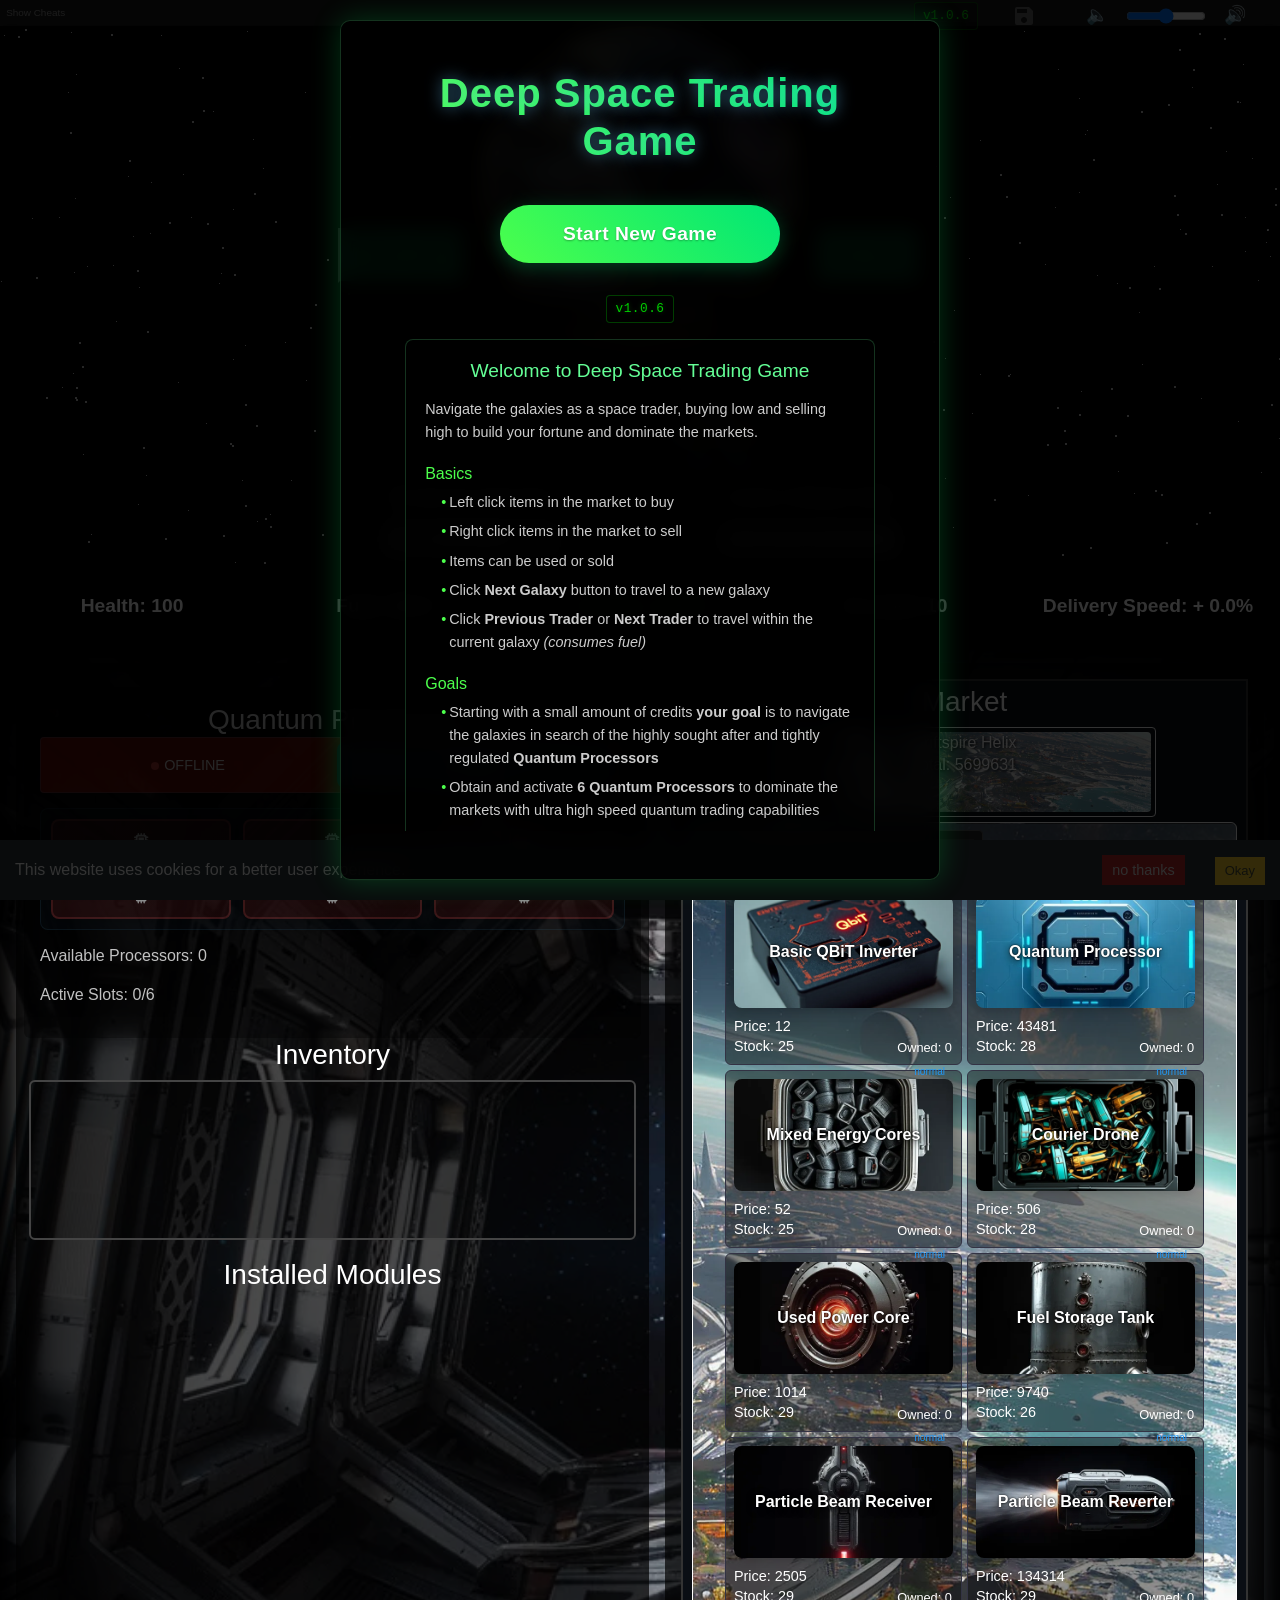
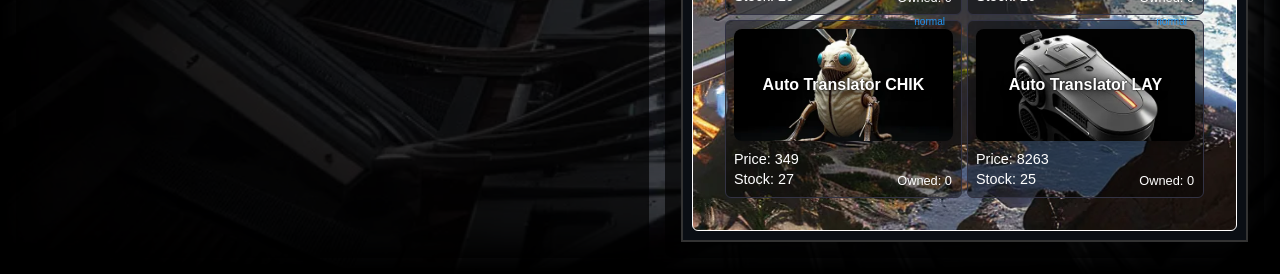
==== index.html @ f6eb84bb "Updates" ====
<!doctype html><html lang="en"><head><meta charset="UTF-8"/><link rel="icon" href="./favicon.ico"/><meta name="viewport" content="width=device-width,initial-scale=1"/><title>Scifi Market</title><script defer="defer" src="./static/js/main.9b9a70f9.js"></script><link href="./static/css/main.e3dce71e.css" rel="stylesheet"></head><body><div id="root"></div></body></html>
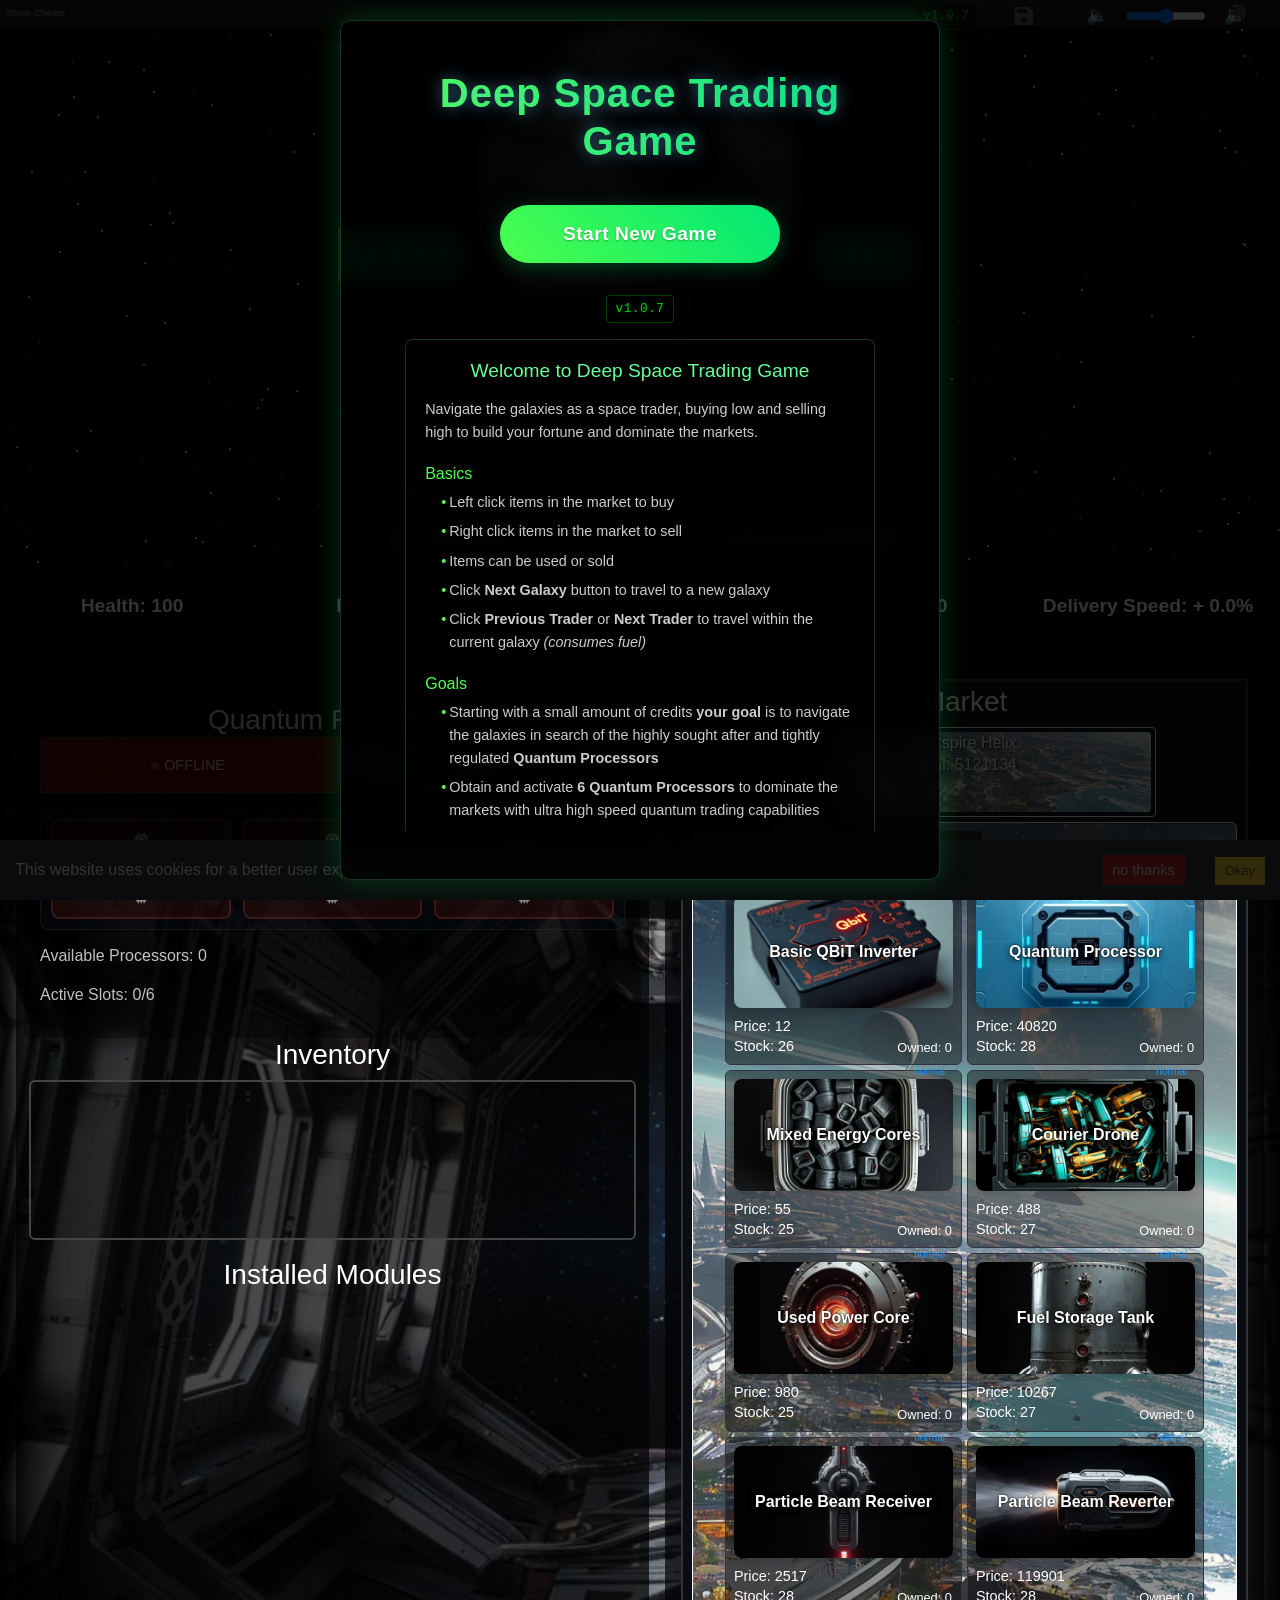
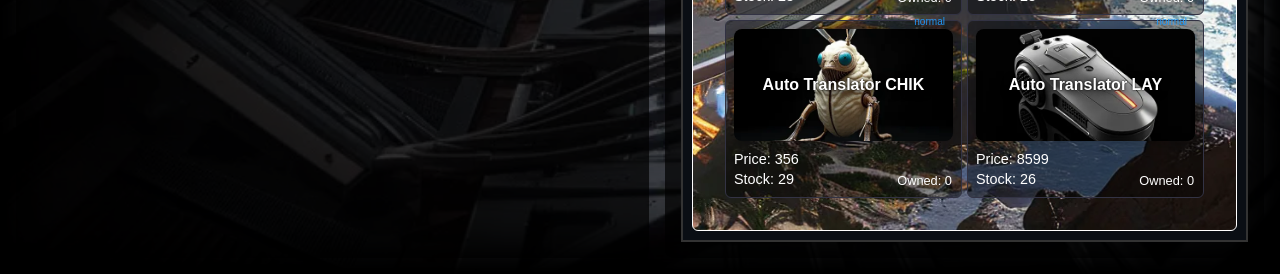
==== commit d697493f: "Updates" ====
--- a/index.html
+++ b/index.html
@@ -1 +1 @@
-<!doctype html><html lang="en"><head><meta charset="UTF-8"/><link rel="icon" href="./favicon.ico"/><meta name="viewport" content="width=device-width,initial-scale=1"/><title>Scifi Market</title><script defer="defer" src="./static/js/main.9b9a70f9.js"></script><link href="./static/css/main.e3dce71e.css" rel="stylesheet"></head><body><div id="root"></div></body></html>+<!doctype html><html lang="en"><head><meta charset="UTF-8"/><link rel="icon" href="./favicon.ico"/><meta name="viewport" content="width=device-width,initial-scale=1"/><title>Scifi Market</title><script defer="defer" src="./static/js/main.54cbd7f3.js"></script><link href="./static/css/main.e3dce71e.css" rel="stylesheet"></head><body><div id="root"></div></body></html>
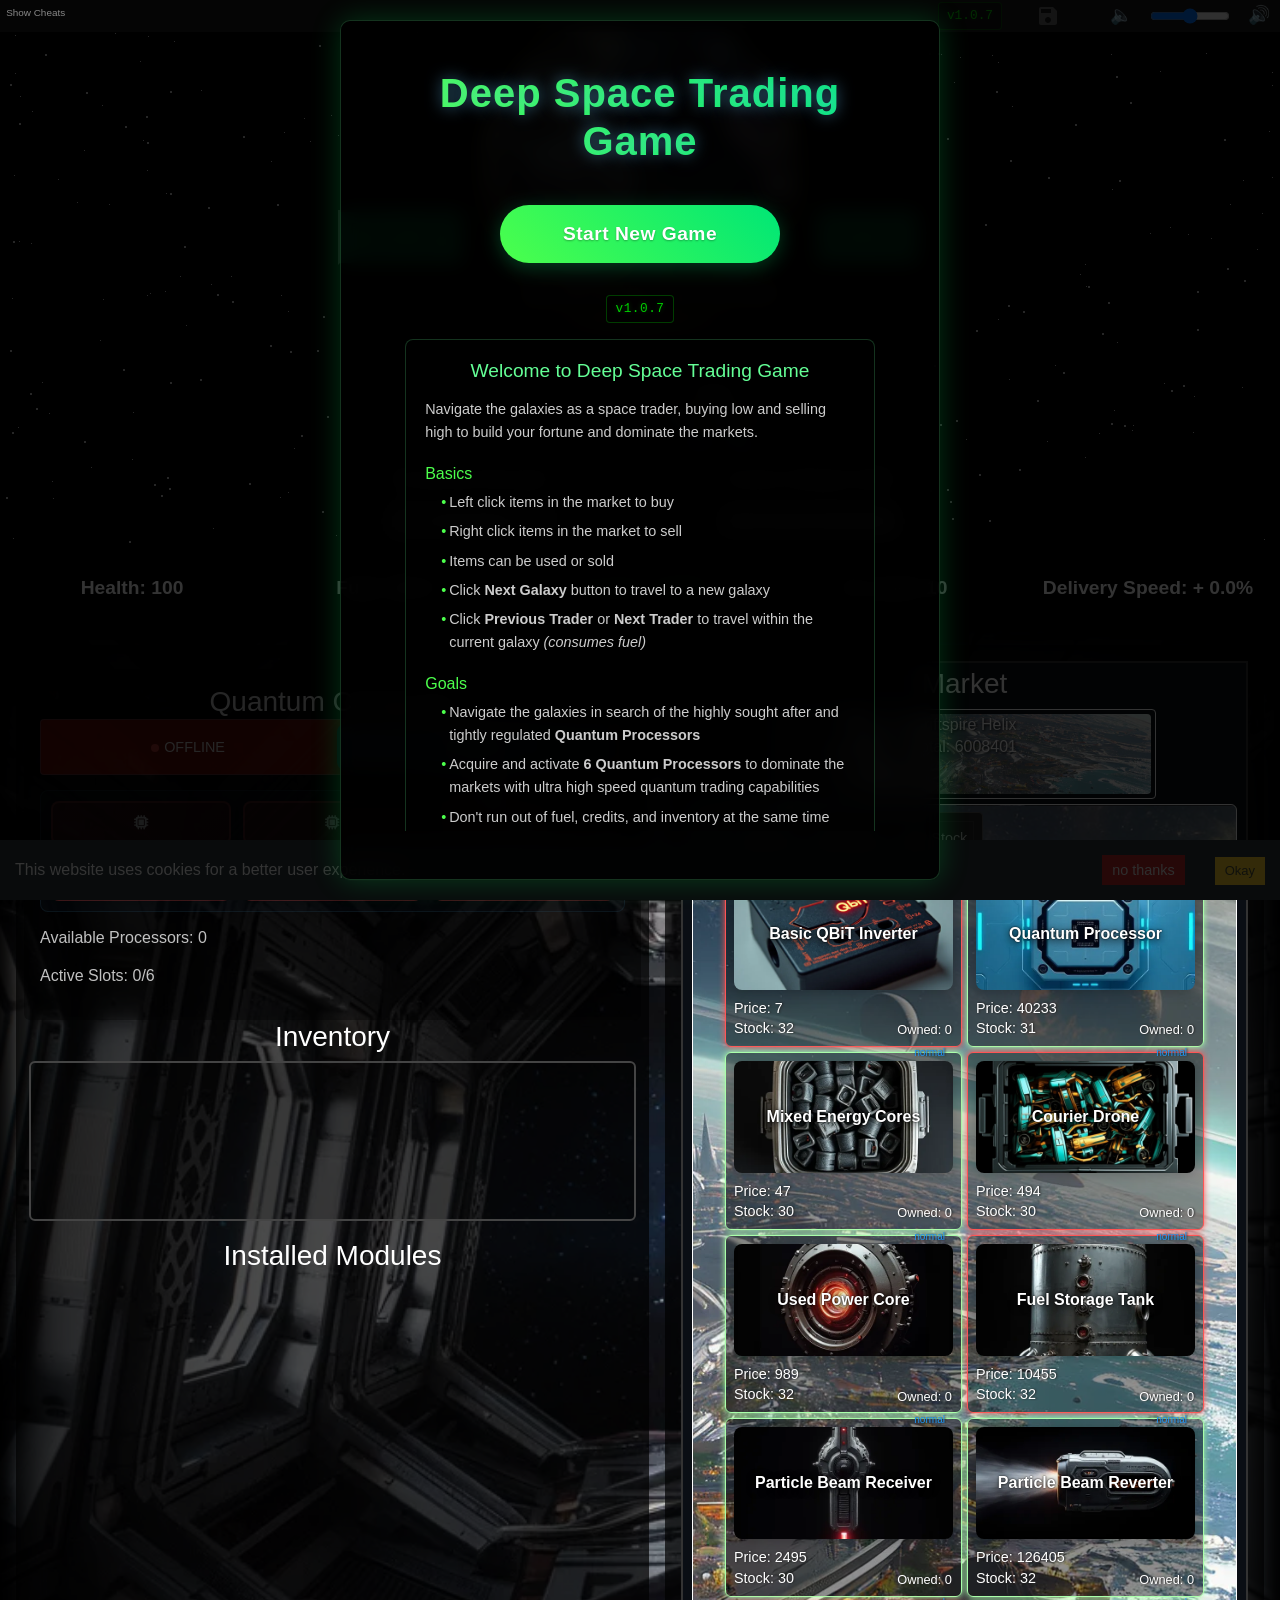
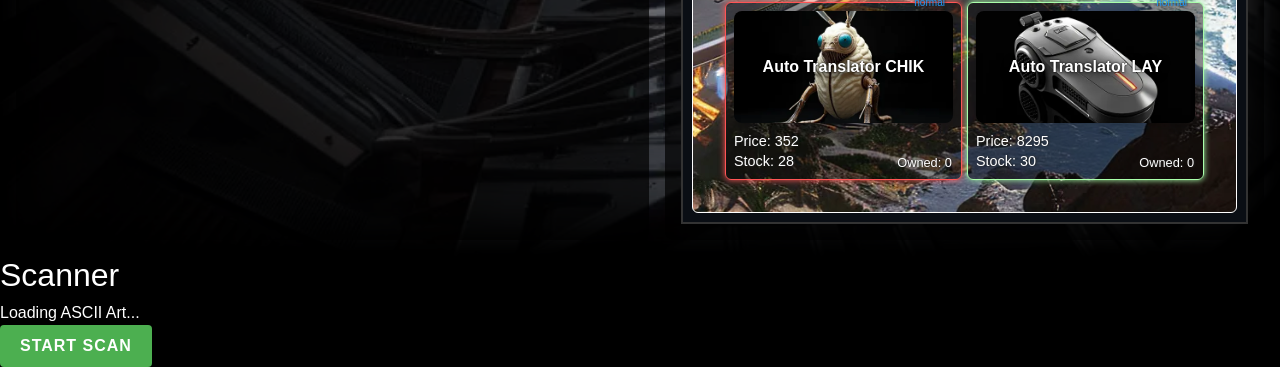
==== commit 5a79b26c: "Updates" ====
--- a/index.html
+++ b/index.html
@@ -1 +1 @@
-<!doctype html><html lang="en"><head><meta charset="UTF-8"/><link rel="icon" href="./favicon.ico"/><meta name="viewport" content="width=device-width,initial-scale=1"/><title>Scifi Market</title><script defer="defer" src="./static/js/main.54cbd7f3.js"></script><link href="./static/css/main.e3dce71e.css" rel="stylesheet"></head><body><div id="root"></div></body></html>+<!doctype html><html lang="en"><head><meta charset="UTF-8"/><link rel="icon" href="./favicon.ico"/><meta name="viewport" content="width=device-width,initial-scale=1"/><title>Deep Space Trading Game</title><script defer="defer" src="./static/js/main.659a4742.js"></script><link href="./static/css/main.d5ba08cd.css" rel="stylesheet"></head><body><div id="root"></div></body></html>
--- a/static/css/main.d5ba08cd.css
+++ b/static/css/main.d5ba08cd.css
@@ -0,0 +1,6 @@
+@charset "UTF-8";/*!
+ * Bootstrap  v5.3.8 (https://getbootstrap.com/)
+ * Copyright 2011-2025 The Bootstrap Authors
+ * Licensed under MIT (https://github.com/twbs/bootstrap/blob/main/LICENSE)
+ */:root,[data-bs-theme=light]{--bs-blue:#0d6efd;--bs-indigo:#6610f2;--bs-purple:#6f42c1;--bs-pink:#d63384;--bs-red:#dc3545;--bs-orange:#fd7e14;--bs-yellow:#ffc107;--bs-green:#198754;--bs-teal:#20c997;--bs-cyan:#0dcaf0;--bs-black:#000;--bs-white:#fff;--bs-gray:#6c757d;--bs-gray-dark:#343a40;--bs-gray-100:#f8f9fa;--bs-gray-200:#e9ecef;--bs-gray-300:#dee2e6;--bs-gray-400:#ced4da;--bs-gray-500:#adb5bd;--bs-gray-600:#6c757d;--bs-gray-700:#495057;--bs-gray-800:#343a40;--bs-gray-900:#212529;--bs-primary:#0d6efd;--bs-secondary:#6c757d;--bs-success:#198754;--bs-info:#0dcaf0;--bs-warning:#ffc107;--bs-danger:#dc3545;--bs-light:#f8f9fa;--bs-dark:#212529;--bs-primary-rgb:13,110,253;--bs-secondary-rgb:108,117,125;--bs-success-rgb:25,135,84;--bs-info-rgb:13,202,240;--bs-warning-rgb:255,193,7;--bs-danger-rgb:220,53,69;--bs-light-rgb:248,249,250;--bs-dark-rgb:33,37,41;--bs-primary-text-emphasis:#052c65;--bs-secondary-text-emphasis:#2b2f32;--bs-success-text-emphasis:#0a3622;--bs-info-text-emphasis:#055160;--bs-warning-text-emphasis:#664d03;--bs-danger-text-emphasis:#58151c;--bs-light-text-emphasis:#495057;--bs-dark-text-emphasis:#495057;--bs-primary-bg-subtle:#cfe2ff;--bs-secondary-bg-subtle:#e2e3e5;--bs-success-bg-subtle:#d1e7dd;--bs-info-bg-subtle:#cff4fc;--bs-warning-bg-subtle:#fff3cd;--bs-danger-bg-subtle:#f8d7da;--bs-light-bg-subtle:#fcfcfd;--bs-dark-bg-subtle:#ced4da;--bs-primary-border-subtle:#9ec5fe;--bs-secondary-border-subtle:#c4c8cb;--bs-success-border-subtle:#a3cfbb;--bs-info-border-subtle:#9eeaf9;--bs-warning-border-subtle:#ffe69c;--bs-danger-border-subtle:#f1aeb5;--bs-light-border-subtle:#e9ecef;--bs-dark-border-subtle:#adb5bd;--bs-white-rgb:255,255,255;--bs-black-rgb:0,0,0;--bs-font-sans-serif:system-ui,-apple-system,"Segoe UI",Roboto,"Helvetica Neue","Noto Sans","Liberation Sans",Arial,sans-serif,"Apple Color Emoji","Segoe UI Emoji","Segoe UI Symbol","Noto Color Emoji";--bs-font-monospace:SFMono-Regular,Menlo,Monaco,Consolas,"Liberation Mono","Courier New",monospace;--bs-gradient:linear-gradient(180deg,#ffffff26,#fff0);--bs-body-font-family:var(--bs-font-sans-serif);--bs-body-font-size:1rem;--bs-body-font-weight:400;--bs-body-line-height:1.5;--bs-body-color:#212529;--bs-body-color-rgb:33,37,41;--bs-body-bg:#fff;--bs-body-bg-rgb:255,255,255;--bs-emphasis-color:#000;--bs-emphasis-color-rgb:0,0,0;--bs-secondary-color:#212529bf;--bs-secondary-color-rgb:33,37,41;--bs-secondary-bg:#e9ecef;--bs-secondary-bg-rgb:233,236,239;--bs-tertiary-color:#21252980;--bs-tertiary-color-rgb:33,37,41;--bs-tertiary-bg:#f8f9fa;--bs-tertiary-bg-rgb:248,249,250;--bs-heading-color:inherit;--bs-link-color:#0d6efd;--bs-link-color-rgb:13,110,253;--bs-link-decoration:underline;--bs-link-hover-color:#0a58ca;--bs-link-hover-color-rgb:10,88,202;--bs-code-color:#d63384;--bs-highlight-color:#212529;--bs-highlight-bg:#fff3cd;--bs-border-width:1px;--bs-border-style:solid;--bs-border-color:#dee2e6;--bs-border-color-translucent:rgba(0,0,0,.175);--bs-border-radius:0.375rem;--bs-border-radius-sm:0.25rem;--bs-border-radius-lg:0.5rem;--bs-border-radius-xl:1rem;--bs-border-radius-xxl:2rem;--bs-border-radius-2xl:var(--bs-border-radius-xxl);--bs-border-radius-pill:50rem;--bs-box-shadow:0 0.5rem 1rem #00000026;--bs-box-shadow-sm:0 0.125rem 0.25rem rgba(0,0,0,.075);--bs-box-shadow-lg:0 1rem 3rem rgba(0,0,0,.175);--bs-box-shadow-inset:inset 0 1px 2px rgba(0,0,0,.075);--bs-focus-ring-width:0.25rem;--bs-focus-ring-opacity:0.25;--bs-focus-ring-color:#0d6efd40;--bs-form-valid-color:#198754;--bs-form-valid-border-color:#198754;--bs-form-invalid-color:#dc3545;--bs-form-invalid-border-color:#dc3545}[data-bs-theme=dark]{--bs-body-color:#dee2e6;--bs-body-color-rgb:222,226,230;--bs-body-bg:#212529;--bs-body-bg-rgb:33,37,41;--bs-emphasis-color:#fff;--bs-emphasis-color-rgb:255,255,255;--bs-secondary-color:#dee2e6bf;--bs-secondary-color-rgb:222,226,230;--bs-secondary-bg:#343a40;--bs-secondary-bg-rgb:52,58,64;--bs-tertiary-color:#dee2e680;--bs-tertiary-color-rgb:222,226,230;--bs-tertiary-bg:#2b3035;--bs-tertiary-bg-rgb:43,48,53;--bs-primary-text-emphasis:#6ea8fe;--bs-secondary-text-emphasis:#a7acb1;--bs-success-text-emphasis:#75b798;--bs-info-text-emphasis:#6edff6;--bs-warning-text-emphasis:#ffda6a;--bs-danger-text-emphasis:#ea868f;--bs-light-text-emphasis:#f8f9fa;--bs-dark-text-emphasis:#dee2e6;--bs-primary-bg-subtle:#031633;--bs-secondary-bg-subtle:#161719;--bs-success-bg-subtle:#051b11;--bs-info-bg-subtle:#032830;--bs-warning-bg-subtle:#332701;--bs-danger-bg-subtle:#2c0b0e;--bs-light-bg-subtle:#343a40;--bs-dark-bg-subtle:#1a1d20;--bs-primary-border-subtle:#084298;--bs-secondary-border-subtle:#41464b;--bs-success-border-subtle:#0f5132;--bs-info-border-subtle:#087990;--bs-warning-border-subtle:#997404;--bs-danger-border-subtle:#842029;--bs-light-border-subtle:#495057;--bs-dark-border-subtle:#343a40;--bs-heading-color:inherit;--bs-link-color:#6ea8fe;--bs-link-hover-color:#8bb9fe;--bs-link-color-rgb:110,168,254;--bs-link-hover-color-rgb:139,185,254;--bs-code-color:#e685b5;--bs-highlight-color:#dee2e6;--bs-highlight-bg:#664d03;--bs-border-color:#495057;--bs-border-color-translucent:#ffffff26;--bs-form-valid-color:#75b798;--bs-form-valid-border-color:#75b798;--bs-form-invalid-color:#ea868f;--bs-form-invalid-border-color:#ea868f;color-scheme:dark}*,:after,:before{box-sizing:border-box}@media (prefers-reduced-motion:no-preference){:root{scroll-behavior:smooth}}body{-webkit-text-size-adjust:100%;-webkit-tap-highlight-color:transparent;background-color:#fff;background-color:var(--bs-body-bg);color:#212529;color:var(--bs-body-color);font-family:system-ui,-apple-system,Segoe UI,Roboto,Helvetica Neue,Noto Sans,Liberation Sans,Arial,sans-serif,Apple Color Emoji,Segoe UI Emoji,Segoe UI Symbol,Noto Color Emoji;font-family:var(--bs-body-font-family);font-size:1rem;font-size:var(--bs-body-font-size);font-weight:400;font-weight:var(--bs-body-font-weight);line-height:1.5;line-height:var(--bs-body-line-height);text-align:var(--bs-body-text-align)}hr{border:0;border-top:1px solid;border-top:var(--bs-border-width) solid;color:inherit;margin:1rem 0;opacity:.25}.h1,.h2,.h3,.h4,.h5,.h6,h1,h2,h3,h4,h5,h6{color:inherit;color:var(--bs-heading-color);font-weight:500;line-height:1.2;margin-bottom:.5rem;margin-top:0}.h1,h1{font-size:calc(1.375rem + 1.5vw)}@media (min-width:1200px){.h1,h1{font-size:2.5rem}}.h2,h2{font-size:calc(1.325rem + .9vw)}@media (min-width:1200px){.h2,h2{font-size:2rem}}.h3,h3{font-size:calc(1.3rem + .6vw)}@media (min-width:1200px){.h3,h3{font-size:1.75rem}}.h4,h4{font-size:calc(1.275rem + .3vw)}@media (min-width:1200px){.h4,h4{font-size:1.5rem}}.h5,h5{font-size:1.25rem}.h6,h6{font-size:1rem}p{margin-bottom:1rem;margin-top:0}abbr[title]{cursor:help;-webkit-text-decoration:underline dotted;text-decoration:underline dotted;-webkit-text-decoration-skip-ink:none;text-decoration-skip-ink:none}address{font-style:normal;line-height:inherit;margin-bottom:1rem}ol,ul{padding-left:2rem}dl,ol,ul{margin-bottom:1rem;margin-top:0}ol ol,ol ul,ul ol,ul ul{margin-bottom:0}dt{font-weight:700}dd{margin-bottom:.5rem;margin-left:0}blockquote{margin:0 0 1rem}b,strong{font-weight:bolder}.small,small{font-size:.875em}.mark,mark{background-color:#fff3cd;background-color:var(--bs-highlight-bg);color:#212529;color:var(--bs-highlight-color);padding:.1875em}sub,sup{font-size:.75em;line-height:0;position:relative;vertical-align:initial}sub{bottom:-.25em}sup{top:-.5em}a{color:#0d6efd;color:rgba(var(--bs-link-color-rgb),var(--bs-link-opacity,1));text-decoration:underline}a:hover{--bs-link-color-rgb:var(--bs-link-hover-color-rgb)}a:not([href]):not([class]),a:not([href]):not([class]):hover{color:inherit;text-decoration:none}code,kbd,pre,samp{font-family:SFMono-Regular,Menlo,Monaco,Consolas,Liberation Mono,Courier New,monospace;font-family:var(--bs-font-monospace);font-size:1em}pre{display:block;font-size:.875em;margin-bottom:1rem;margin-top:0;overflow:auto}pre code{color:inherit;font-size:inherit;word-break:normal}code{word-wrap:break-word;color:#d63384;color:var(--bs-code-color);font-size:.875em}a>code{color:inherit}kbd{background-color:#212529;background-color:var(--bs-body-color);border-radius:.25rem;color:#fff;color:var(--bs-body-bg);font-size:.875em;padding:.1875rem .375rem}kbd kbd{font-size:1em;padding:0}figure{margin:0 0 1rem}img,svg{vertical-align:middle}table{border-collapse:collapse;caption-side:bottom}caption{color:#212529bf;color:var(--bs-secondary-color);padding-bottom:.5rem;padding-top:.5rem;text-align:left}th{text-align:inherit;text-align:-webkit-match-parent}tbody,td,tfoot,th,thead,tr{border:0 solid;border-color:inherit}label{display:inline-block}button{border-radius:0}button:focus:not(:focus-visible){outline:0}button,input,optgroup,select,textarea{font-family:inherit;font-size:inherit;line-height:inherit;margin:0}button,select{text-transform:none}[role=button]{cursor:pointer}select{word-wrap:normal}select:disabled{opacity:1}[list]:not([type=date]):not([type=datetime-local]):not([type=month]):not([type=week]):not([type=time])::-webkit-calendar-picker-indicator{display:none!important}[type=button],[type=reset],[type=submit],button{-webkit-appearance:button}[type=button]:not(:disabled),[type=reset]:not(:disabled),[type=submit]:not(:disabled),button:not(:disabled){cursor:pointer}::-moz-focus-inner{border-style:none;padding:0}textarea{resize:vertical}fieldset{border:0;margin:0;min-width:0;padding:0}legend{float:left;font-size:calc(1.275rem + .3vw);line-height:inherit;margin-bottom:.5rem;padding:0;width:100%}@media (min-width:1200px){legend{font-size:1.5rem}}legend+*{clear:left}::-webkit-datetime-edit-day-field,::-webkit-datetime-edit-fields-wrapper,::-webkit-datetime-edit-hour-field,::-webkit-datetime-edit-minute,::-webkit-datetime-edit-month-field,::-webkit-datetime-edit-text,::-webkit-datetime-edit-year-field{padding:0}::-webkit-inner-spin-button{height:auto}[type=search]{-webkit-appearance:textfield;outline-offset:-2px}[type=search]::-webkit-search-cancel-button{cursor:pointer;filter:grayscale(1)}::-webkit-search-decoration{-webkit-appearance:none}::-webkit-color-swatch-wrapper{padding:0}::-webkit-file-upload-button{-webkit-appearance:button;font:inherit}::file-selector-button{-webkit-appearance:button;font:inherit}output{display:inline-block}iframe{border:0}summary{cursor:pointer;display:list-item}progress{vertical-align:initial}[hidden]{display:none!important}.lead{font-size:1.25rem;font-weight:300}.display-1{font-size:calc(1.625rem + 4.5vw);font-weight:300;line-height:1.2}@media (min-width:1200px){.display-1{font-size:5rem}}.display-2{font-size:calc(1.575rem + 3.9vw);font-weight:300;line-height:1.2}@media (min-width:1200px){.display-2{font-size:4.5rem}}.display-3{font-size:calc(1.525rem + 3.3vw);font-weight:300;line-height:1.2}@media (min-width:1200px){.display-3{font-size:4rem}}.display-4{font-size:calc(1.475rem + 2.7vw);font-weight:300;line-height:1.2}@media (min-width:1200px){.display-4{font-size:3.5rem}}.display-5{font-size:calc(1.425rem + 2.1vw);font-weight:300;line-height:1.2}@media (min-width:1200px){.display-5{font-size:3rem}}.display-6{font-size:calc(1.375rem + 1.5vw);font-weight:300;line-height:1.2}@media (min-width:1200px){.display-6{font-size:2.5rem}}.list-inline,.list-unstyled{list-style:none;padding-left:0}.list-inline-item{display:inline-block}.list-inline-item:not(:last-child){margin-right:.5rem}.initialism{font-size:.875em;text-transform:uppercase}.blockquote{font-size:1.25rem;margin-bottom:1rem}.blockquote>:last-child{margin-bottom:0}.blockquote-footer{color:#6c757d;font-size:.875em;margin-bottom:1rem;margin-top:-1rem}.blockquote-footer:before{content:"— "}.img-fluid,.img-thumbnail{height:auto;max-width:100%}.img-thumbnail{background-color:#fff;background-color:var(--bs-body-bg);border:1px solid #dee2e6;border:var(--bs-border-width) solid var(--bs-border-color);border-radius:.375rem;border-radius:var(--bs-border-radius);padding:.25rem}.figure{display:inline-block}.figure-img{line-height:1;margin-bottom:.5rem}.figure-caption{color:#212529bf;color:var(--bs-secondary-color);font-size:.875em}.container,.container-fluid,.container-lg,.container-md,.container-sm,.container-xl,.container-xxl{--bs-gutter-x:1.5rem;--bs-gutter-y:0;margin-left:auto;margin-right:auto;padding-left:calc(var(--bs-gutter-x)*.5);padding-right:calc(var(--bs-gutter-x)*.5);width:100%}@media (min-width:576px){.container,.container-sm{max-width:540px}}@media (min-width:768px){.container,.container-md,.container-sm{max-width:720px}}@media (min-width:992px){.container,.container-lg,.container-md,.container-sm{max-width:960px}}@media (min-width:1200px){.container,.container-lg,.container-md,.container-sm,.container-xl{max-width:1140px}}@media (min-width:1400px){.container,.container-lg,.container-md,.container-sm,.container-xl,.container-xxl{max-width:1320px}}:root{--bs-breakpoint-xs:0;--bs-breakpoint-sm:576px;--bs-breakpoint-md:768px;--bs-breakpoint-lg:992px;--bs-breakpoint-xl:1200px;--bs-breakpoint-xxl:1400px}.row{--bs-gutter-x:1.5rem;--bs-gutter-y:0;display:flex;flex-wrap:wrap;margin-left:calc(var(--bs-gutter-x)*-.5);margin-right:calc(var(--bs-gutter-x)*-.5);margin-top:calc(var(--bs-gutter-y)*-1)}.row>*{flex-shrink:0;margin-top:var(--bs-gutter-y);max-width:100%;padding-left:calc(var(--bs-gutter-x)*.5);padding-right:calc(var(--bs-gutter-x)*.5);width:100%}.col{flex:1 0}.row-cols-auto>*{flex:0 0 auto;width:auto}.row-cols-1>*{flex:0 0 auto;width:100%}.row-cols-2>*{flex:0 0 auto;width:50%}.row-cols-3>*{flex:0 0 auto;width:33.33333333%}.row-cols-4>*{flex:0 0 auto;width:25%}.row-cols-5>*{flex:0 0 auto;width:20%}.row-cols-6>*{flex:0 0 auto;width:16.66666667%}.col-auto{flex:0 0 auto;width:auto}.col-1{flex:0 0 auto;width:8.33333333%}.col-2{flex:0 0 auto;width:16.66666667%}.col-3{flex:0 0 auto;width:25%}.col-4{flex:0 0 auto;width:33.33333333%}.col-5{flex:0 0 auto;width:41.66666667%}.col-6{flex:0 0 auto;width:50%}.col-7{flex:0 0 auto;width:58.33333333%}.col-8{flex:0 0 auto;width:66.66666667%}.col-9{flex:0 0 auto;width:75%}.col-10{flex:0 0 auto;width:83.33333333%}.col-11{flex:0 0 auto;width:91.66666667%}.col-12{flex:0 0 auto;width:100%}.offset-1{margin-left:8.33333333%}.offset-2{margin-left:16.66666667%}.offset-3{margin-left:25%}.offset-4{margin-left:33.33333333%}.offset-5{margin-left:41.66666667%}.offset-6{margin-left:50%}.offset-7{margin-left:58.33333333%}.offset-8{margin-left:66.66666667%}.offset-9{margin-left:75%}.offset-10{margin-left:83.33333333%}.offset-11{margin-left:91.66666667%}.g-0,.gx-0{--bs-gutter-x:0}.g-0,.gy-0{--bs-gutter-y:0}.g-1,.gx-1{--bs-gutter-x:0.25rem}.g-1,.gy-1{--bs-gutter-y:0.25rem}.g-2,.gx-2{--bs-gutter-x:0.5rem}.g-2,.gy-2{--bs-gutter-y:0.5rem}.g-3,.gx-3{--bs-gutter-x:1rem}.g-3,.gy-3{--bs-gutter-y:1rem}.g-4,.gx-4{--bs-gutter-x:1.5rem}.g-4,.gy-4{--bs-gutter-y:1.5rem}.g-5,.gx-5{--bs-gutter-x:3rem}.g-5,.gy-5{--bs-gutter-y:3rem}@media (min-width:576px){.col-sm{flex:1 0}.row-cols-sm-auto>*{flex:0 0 auto;width:auto}.row-cols-sm-1>*{flex:0 0 auto;width:100%}.row-cols-sm-2>*{flex:0 0 auto;width:50%}.row-cols-sm-3>*{flex:0 0 auto;width:33.33333333%}.row-cols-sm-4>*{flex:0 0 auto;width:25%}.row-cols-sm-5>*{flex:0 0 auto;width:20%}.row-cols-sm-6>*{flex:0 0 auto;width:16.66666667%}.col-sm-auto{flex:0 0 auto;width:auto}.col-sm-1{flex:0 0 auto;width:8.33333333%}.col-sm-2{flex:0 0 auto;width:16.66666667%}.col-sm-3{flex:0 0 auto;width:25%}.col-sm-4{flex:0 0 auto;width:33.33333333%}.col-sm-5{flex:0 0 auto;width:41.66666667%}.col-sm-6{flex:0 0 auto;width:50%}.col-sm-7{flex:0 0 auto;width:58.33333333%}.col-sm-8{flex:0 0 auto;width:66.66666667%}.col-sm-9{flex:0 0 auto;width:75%}.col-sm-10{flex:0 0 auto;width:83.33333333%}.col-sm-11{flex:0 0 auto;width:91.66666667%}.col-sm-12{flex:0 0 auto;width:100%}.offset-sm-0{margin-left:0}.offset-sm-1{margin-left:8.33333333%}.offset-sm-2{margin-left:16.66666667%}.offset-sm-3{margin-left:25%}.offset-sm-4{margin-left:33.33333333%}.offset-sm-5{margin-left:41.66666667%}.offset-sm-6{margin-left:50%}.offset-sm-7{margin-left:58.33333333%}.offset-sm-8{margin-left:66.66666667%}.offset-sm-9{margin-left:75%}.offset-sm-10{margin-left:83.33333333%}.offset-sm-11{margin-left:91.66666667%}.g-sm-0,.gx-sm-0{--bs-gutter-x:0}.g-sm-0,.gy-sm-0{--bs-gutter-y:0}.g-sm-1,.gx-sm-1{--bs-gutter-x:0.25rem}.g-sm-1,.gy-sm-1{--bs-gutter-y:0.25rem}.g-sm-2,.gx-sm-2{--bs-gutter-x:0.5rem}.g-sm-2,.gy-sm-2{--bs-gutter-y:0.5rem}.g-sm-3,.gx-sm-3{--bs-gutter-x:1rem}.g-sm-3,.gy-sm-3{--bs-gutter-y:1rem}.g-sm-4,.gx-sm-4{--bs-gutter-x:1.5rem}.g-sm-4,.gy-sm-4{--bs-gutter-y:1.5rem}.g-sm-5,.gx-sm-5{--bs-gutter-x:3rem}.g-sm-5,.gy-sm-5{--bs-gutter-y:3rem}}@media (min-width:768px){.col-md{flex:1 0}.row-cols-md-auto>*{flex:0 0 auto;width:auto}.row-cols-md-1>*{flex:0 0 auto;width:100%}.row-cols-md-2>*{flex:0 0 auto;width:50%}.row-cols-md-3>*{flex:0 0 auto;width:33.33333333%}.row-cols-md-4>*{flex:0 0 auto;width:25%}.row-cols-md-5>*{flex:0 0 auto;width:20%}.row-cols-md-6>*{flex:0 0 auto;width:16.66666667%}.col-md-auto{flex:0 0 auto;width:auto}.col-md-1{flex:0 0 auto;width:8.33333333%}.col-md-2{flex:0 0 auto;width:16.66666667%}.col-md-3{flex:0 0 auto;width:25%}.col-md-4{flex:0 0 auto;width:33.33333333%}.col-md-5{flex:0 0 auto;width:41.66666667%}.col-md-6{flex:0 0 auto;width:50%}.col-md-7{flex:0 0 auto;width:58.33333333%}.col-md-8{flex:0 0 auto;width:66.66666667%}.col-md-9{flex:0 0 auto;width:75%}.col-md-10{flex:0 0 auto;width:83.33333333%}.col-md-11{flex:0 0 auto;width:91.66666667%}.col-md-12{flex:0 0 auto;width:100%}.offset-md-0{margin-left:0}.offset-md-1{margin-left:8.33333333%}.offset-md-2{margin-left:16.66666667%}.offset-md-3{margin-left:25%}.offset-md-4{margin-left:33.33333333%}.offset-md-5{margin-left:41.66666667%}.offset-md-6{margin-left:50%}.offset-md-7{margin-left:58.33333333%}.offset-md-8{margin-left:66.66666667%}.offset-md-9{margin-left:75%}.offset-md-10{margin-left:83.33333333%}.offset-md-11{margin-left:91.66666667%}.g-md-0,.gx-md-0{--bs-gutter-x:0}.g-md-0,.gy-md-0{--bs-gutter-y:0}.g-md-1,.gx-md-1{--bs-gutter-x:0.25rem}.g-md-1,.gy-md-1{--bs-gutter-y:0.25rem}.g-md-2,.gx-md-2{--bs-gutter-x:0.5rem}.g-md-2,.gy-md-2{--bs-gutter-y:0.5rem}.g-md-3,.gx-md-3{--bs-gutter-x:1rem}.g-md-3,.gy-md-3{--bs-gutter-y:1rem}.g-md-4,.gx-md-4{--bs-gutter-x:1.5rem}.g-md-4,.gy-md-4{--bs-gutter-y:1.5rem}.g-md-5,.gx-md-5{--bs-gutter-x:3rem}.g-md-5,.gy-md-5{--bs-gutter-y:3rem}}@media (min-width:992px){.col-lg{flex:1 0}.row-cols-lg-auto>*{flex:0 0 auto;width:auto}.row-cols-lg-1>*{flex:0 0 auto;width:100%}.row-cols-lg-2>*{flex:0 0 auto;width:50%}.row-cols-lg-3>*{flex:0 0 auto;width:33.33333333%}.row-cols-lg-4>*{flex:0 0 auto;width:25%}.row-cols-lg-5>*{flex:0 0 auto;width:20%}.row-cols-lg-6>*{flex:0 0 auto;width:16.66666667%}.col-lg-auto{flex:0 0 auto;width:auto}.col-lg-1{flex:0 0 auto;width:8.33333333%}.col-lg-2{flex:0 0 auto;width:16.66666667%}.col-lg-3{flex:0 0 auto;width:25%}.col-lg-4{flex:0 0 auto;width:33.33333333%}.col-lg-5{flex:0 0 auto;width:41.66666667%}.col-lg-6{flex:0 0 auto;width:50%}.col-lg-7{flex:0 0 auto;width:58.33333333%}.col-lg-8{flex:0 0 auto;width:66.66666667%}.col-lg-9{flex:0 0 auto;width:75%}.col-lg-10{flex:0 0 auto;width:83.33333333%}.col-lg-11{flex:0 0 auto;width:91.66666667%}.col-lg-12{flex:0 0 auto;width:100%}.offset-lg-0{margin-left:0}.offset-lg-1{margin-left:8.33333333%}.offset-lg-2{margin-left:16.66666667%}.offset-lg-3{margin-left:25%}.offset-lg-4{margin-left:33.33333333%}.offset-lg-5{margin-left:41.66666667%}.offset-lg-6{margin-left:50%}.offset-lg-7{margin-left:58.33333333%}.offset-lg-8{margin-left:66.66666667%}.offset-lg-9{margin-left:75%}.offset-lg-10{margin-left:83.33333333%}.offset-lg-11{margin-left:91.66666667%}.g-lg-0,.gx-lg-0{--bs-gutter-x:0}.g-lg-0,.gy-lg-0{--bs-gutter-y:0}.g-lg-1,.gx-lg-1{--bs-gutter-x:0.25rem}.g-lg-1,.gy-lg-1{--bs-gutter-y:0.25rem}.g-lg-2,.gx-lg-2{--bs-gutter-x:0.5rem}.g-lg-2,.gy-lg-2{--bs-gutter-y:0.5rem}.g-lg-3,.gx-lg-3{--bs-gutter-x:1rem}.g-lg-3,.gy-lg-3{--bs-gutter-y:1rem}.g-lg-4,.gx-lg-4{--bs-gutter-x:1.5rem}.g-lg-4,.gy-lg-4{--bs-gutter-y:1.5rem}.g-lg-5,.gx-lg-5{--bs-gutter-x:3rem}.g-lg-5,.gy-lg-5{--bs-gutter-y:3rem}}@media (min-width:1200px){.col-xl{flex:1 0}.row-cols-xl-auto>*{flex:0 0 auto;width:auto}.row-cols-xl-1>*{flex:0 0 auto;width:100%}.row-cols-xl-2>*{flex:0 0 auto;width:50%}.row-cols-xl-3>*{flex:0 0 auto;width:33.33333333%}.row-cols-xl-4>*{flex:0 0 auto;width:25%}.row-cols-xl-5>*{flex:0 0 auto;width:20%}.row-cols-xl-6>*{flex:0 0 auto;width:16.66666667%}.col-xl-auto{flex:0 0 auto;width:auto}.col-xl-1{flex:0 0 auto;width:8.33333333%}.col-xl-2{flex:0 0 auto;width:16.66666667%}.col-xl-3{flex:0 0 auto;width:25%}.col-xl-4{flex:0 0 auto;width:33.33333333%}.col-xl-5{flex:0 0 auto;width:41.66666667%}.col-xl-6{flex:0 0 auto;width:50%}.col-xl-7{flex:0 0 auto;width:58.33333333%}.col-xl-8{flex:0 0 auto;width:66.66666667%}.col-xl-9{flex:0 0 auto;width:75%}.col-xl-10{flex:0 0 auto;width:83.33333333%}.col-xl-11{flex:0 0 auto;width:91.66666667%}.col-xl-12{flex:0 0 auto;width:100%}.offset-xl-0{margin-left:0}.offset-xl-1{margin-left:8.33333333%}.offset-xl-2{margin-left:16.66666667%}.offset-xl-3{margin-left:25%}.offset-xl-4{margin-left:33.33333333%}.offset-xl-5{margin-left:41.66666667%}.offset-xl-6{margin-left:50%}.offset-xl-7{margin-left:58.33333333%}.offset-xl-8{margin-left:66.66666667%}.offset-xl-9{margin-left:75%}.offset-xl-10{margin-left:83.33333333%}.offset-xl-11{margin-left:91.66666667%}.g-xl-0,.gx-xl-0{--bs-gutter-x:0}.g-xl-0,.gy-xl-0{--bs-gutter-y:0}.g-xl-1,.gx-xl-1{--bs-gutter-x:0.25rem}.g-xl-1,.gy-xl-1{--bs-gutter-y:0.25rem}.g-xl-2,.gx-xl-2{--bs-gutter-x:0.5rem}.g-xl-2,.gy-xl-2{--bs-gutter-y:0.5rem}.g-xl-3,.gx-xl-3{--bs-gutter-x:1rem}.g-xl-3,.gy-xl-3{--bs-gutter-y:1rem}.g-xl-4,.gx-xl-4{--bs-gutter-x:1.5rem}.g-xl-4,.gy-xl-4{--bs-gutter-y:1.5rem}.g-xl-5,.gx-xl-5{--bs-gutter-x:3rem}.g-xl-5,.gy-xl-5{--bs-gutter-y:3rem}}@media (min-width:1400px){.col-xxl{flex:1 0}.row-cols-xxl-auto>*{flex:0 0 auto;width:auto}.row-cols-xxl-1>*{flex:0 0 auto;width:100%}.row-cols-xxl-2>*{flex:0 0 auto;width:50%}.row-cols-xxl-3>*{flex:0 0 auto;width:33.33333333%}.row-cols-xxl-4>*{flex:0 0 auto;width:25%}.row-cols-xxl-5>*{flex:0 0 auto;width:20%}.row-cols-xxl-6>*{flex:0 0 auto;width:16.66666667%}.col-xxl-auto{flex:0 0 auto;width:auto}.col-xxl-1{flex:0 0 auto;width:8.33333333%}.col-xxl-2{flex:0 0 auto;width:16.66666667%}.col-xxl-3{flex:0 0 auto;width:25%}.col-xxl-4{flex:0 0 auto;width:33.33333333%}.col-xxl-5{flex:0 0 auto;width:41.66666667%}.col-xxl-6{flex:0 0 auto;width:50%}.col-xxl-7{flex:0 0 auto;width:58.33333333%}.col-xxl-8{flex:0 0 auto;width:66.66666667%}.col-xxl-9{flex:0 0 auto;width:75%}.col-xxl-10{flex:0 0 auto;width:83.33333333%}.col-xxl-11{flex:0 0 auto;width:91.66666667%}.col-xxl-12{flex:0 0 auto;width:100%}.offset-xxl-0{margin-left:0}.offset-xxl-1{margin-left:8.33333333%}.offset-xxl-2{margin-left:16.66666667%}.offset-xxl-3{margin-left:25%}.offset-xxl-4{margin-left:33.33333333%}.offset-xxl-5{margin-left:41.66666667%}.offset-xxl-6{margin-left:50%}.offset-xxl-7{margin-left:58.33333333%}.offset-xxl-8{margin-left:66.66666667%}.offset-xxl-9{margin-left:75%}.offset-xxl-10{margin-left:83.33333333%}.offset-xxl-11{margin-left:91.66666667%}.g-xxl-0,.gx-xxl-0{--bs-gutter-x:0}.g-xxl-0,.gy-xxl-0{--bs-gutter-y:0}.g-xxl-1,.gx-xxl-1{--bs-gutter-x:0.25rem}.g-xxl-1,.gy-xxl-1{--bs-gutter-y:0.25rem}.g-xxl-2,.gx-xxl-2{--bs-gutter-x:0.5rem}.g-xxl-2,.gy-xxl-2{--bs-gutter-y:0.5rem}.g-xxl-3,.gx-xxl-3{--bs-gutter-x:1rem}.g-xxl-3,.gy-xxl-3{--bs-gutter-y:1rem}.g-xxl-4,.gx-xxl-4{--bs-gutter-x:1.5rem}.g-xxl-4,.gy-xxl-4{--bs-gutter-y:1.5rem}.g-xxl-5,.gx-xxl-5{--bs-gutter-x:3rem}.g-xxl-5,.gy-xxl-5{--bs-gutter-y:3rem}}.table{--bs-table-color-type:initial;--bs-table-bg-type:initial;--bs-table-color-state:initial;--bs-table-bg-state:initial;--bs-table-color:var(--bs-emphasis-color);--bs-table-bg:var(--bs-body-bg);--bs-table-border-color:var(--bs-border-color);--bs-table-accent-bg:#0000;--bs-table-striped-color:var(--bs-emphasis-color);--bs-table-striped-bg:rgba(var(--bs-emphasis-color-rgb),0.05);--bs-table-active-color:var(--bs-emphasis-color);--bs-table-active-bg:rgba(var(--bs-emphasis-color-rgb),0.1);--bs-table-hover-color:var(--bs-emphasis-color);--bs-table-hover-bg:rgba(var(--bs-emphasis-color-rgb),0.075);border-color:var(--bs-table-border-color);margin-bottom:1rem;vertical-align:top;width:100%}.table>:not(caption)>*>*{background-color:var(--bs-table-bg);border-bottom-width:1px;border-bottom-width:var(--bs-border-width);box-shadow:inset 0 0 0 9999px var(--bs-table-accent-bg);box-shadow:inset 0 0 0 9999px var(--bs-table-bg-state,var(--bs-table-bg-type,var(--bs-table-accent-bg)));color:var(--bs-table-color);color:var(--bs-table-color-state,var(--bs-table-color-type,var(--bs-table-color)));padding:.5rem}.table>tbody{vertical-align:inherit}.table>thead{vertical-align:bottom}.table-group-divider{border-top:2px solid;border-top:calc(var(--bs-border-width)*2) solid}.caption-top{caption-side:top}.table-sm>:not(caption)>*>*{padding:.25rem}.table-bordered>:not(caption)>*{border-width:1px 0;border-width:var(--bs-border-width) 0}.table-bordered>:not(caption)>*>*{border-width:0 1px;border-width:0 var(--bs-border-width)}.table-borderless>:not(caption)>*>*{border-bottom-width:0}.table-borderless>:not(:first-child){border-top-width:0}.table-striped-columns>:not(caption)>tr>:nth-child(2n),.table-striped>tbody>tr:nth-of-type(odd)>*{--bs-table-color-type:var(--bs-table-striped-color);--bs-table-bg-type:var(--bs-table-striped-bg)}.table-active{--bs-table-color-state:var(--bs-table-active-color);--bs-table-bg-state:var(--bs-table-active-bg)}.table-hover>tbody>tr:hover>*{--bs-table-color-state:var(--bs-table-hover-color);--bs-table-bg-state:var(--bs-table-hover-bg)}.table-primary{--bs-table-color:#000;--bs-table-bg:#cfe2ff;--bs-table-border-color:#a6b5cc;--bs-table-striped-bg:#c5d7f2;--bs-table-striped-color:#000;--bs-table-active-bg:#bacbe6;--bs-table-active-color:#000;--bs-table-hover-bg:#bfd1ec;--bs-table-hover-color:#000}.table-primary,.table-secondary{border-color:var(--bs-table-border-color);color:var(--bs-table-color)}.table-secondary{--bs-table-color:#000;--bs-table-bg:#e2e3e5;--bs-table-border-color:#b5b6b7;--bs-table-striped-bg:#d7d8da;--bs-table-striped-color:#000;--bs-table-active-bg:#cbccce;--bs-table-active-color:#000;--bs-table-hover-bg:#d1d2d4;--bs-table-hover-color:#000}.table-success{--bs-table-color:#000;--bs-table-bg:#d1e7dd;--bs-table-border-color:#a7b9b1;--bs-table-striped-bg:#c7dbd2;--bs-table-striped-color:#000;--bs-table-active-bg:#bcd0c7;--bs-table-active-color:#000;--bs-table-hover-bg:#c1d6cc;--bs-table-hover-color:#000}.table-info,.table-success{border-color:var(--bs-table-border-color);color:var(--bs-table-color)}.table-info{--bs-table-color:#000;--bs-table-bg:#cff4fc;--bs-table-border-color:#a6c3ca;--bs-table-striped-bg:#c5e8ef;--bs-table-striped-color:#000;--bs-table-active-bg:#badce3;--bs-table-active-color:#000;--bs-table-hover-bg:#bfe2e9;--bs-table-hover-color:#000}.table-warning{--bs-table-color:#000;--bs-table-bg:#fff3cd;--bs-table-border-color:#ccc2a4;--bs-table-striped-bg:#f2e7c3;--bs-table-striped-color:#000;--bs-table-active-bg:#e6dbb9;--bs-table-active-color:#000;--bs-table-hover-bg:#ece1be;--bs-table-hover-color:#000}.table-danger,.table-warning{border-color:var(--bs-table-border-color);color:var(--bs-table-color)}.table-danger{--bs-table-color:#000;--bs-table-bg:#f8d7da;--bs-table-border-color:#c6acae;--bs-table-striped-bg:#eccccf;--bs-table-striped-color:#000;--bs-table-active-bg:#dfc2c4;--bs-table-active-color:#000;--bs-table-hover-bg:#e5c7ca;--bs-table-hover-color:#000}.table-light{--bs-table-color:#000;--bs-table-bg:#f8f9fa;--bs-table-border-color:#c6c7c8;--bs-table-striped-bg:#ecedee;--bs-table-striped-color:#000;--bs-table-active-bg:#dfe0e1;--bs-table-active-color:#000;--bs-table-hover-bg:#e5e6e7;--bs-table-hover-color:#000}.table-dark,.table-light{border-color:var(--bs-table-border-color);color:var(--bs-table-color)}.table-dark{--bs-table-color:#fff;--bs-table-bg:#212529;--bs-table-border-color:#4d5154;--bs-table-striped-bg:#2c3034;--bs-table-striped-color:#fff;--bs-table-active-bg:#373b3e;--bs-table-active-color:#fff;--bs-table-hover-bg:#323539;--bs-table-hover-color:#fff}.table-responsive{-webkit-overflow-scrolling:touch;overflow-x:auto}@media (max-width:575.98px){.table-responsive-sm{-webkit-overflow-scrolling:touch;overflow-x:auto}}@media (max-width:767.98px){.table-responsive-md{-webkit-overflow-scrolling:touch;overflow-x:auto}}@media (max-width:991.98px){.table-responsive-lg{-webkit-overflow-scrolling:touch;overflow-x:auto}}@media (max-width:1199.98px){.table-responsive-xl{-webkit-overflow-scrolling:touch;overflow-x:auto}}@media (max-width:1399.98px){.table-responsive-xxl{-webkit-overflow-scrolling:touch;overflow-x:auto}}.form-label{margin-bottom:.5rem}.col-form-label{font-size:inherit;line-height:1.5;margin-bottom:0;padding-bottom:calc(.375rem + 1px);padding-bottom:calc(.375rem + var(--bs-border-width));padding-top:calc(.375rem + 1px);padding-top:calc(.375rem + var(--bs-border-width))}.col-form-label-lg{font-size:1.25rem;padding-bottom:calc(.5rem + 1px);padding-bottom:calc(.5rem + var(--bs-border-width));padding-top:calc(.5rem + 1px);padding-top:calc(.5rem + var(--bs-border-width))}.col-form-label-sm{font-size:.875rem;padding-bottom:calc(.25rem + 1px);padding-bottom:calc(.25rem + var(--bs-border-width));padding-top:calc(.25rem + 1px);padding-top:calc(.25rem + var(--bs-border-width))}.form-text{color:#212529bf;color:var(--bs-secondary-color);font-size:.875em;margin-top:.25rem}.form-control{-webkit-appearance:none;appearance:none;background-clip:padding-box;background-color:#fff;background-color:var(--bs-body-bg);border:1px solid #dee2e6;border:var(--bs-border-width) solid var(--bs-border-color);border-radius:.375rem;border-radius:var(--bs-border-radius);color:#212529;color:var(--bs-body-color);display:block;font-size:1rem;font-weight:400;line-height:1.5;padding:.375rem .75rem;transition:border-color .15s ease-in-out,box-shadow .15s ease-in-out;width:100%}@media (prefers-reduced-motion:reduce){.form-control{transition:none}}.form-control[type=file]{overflow:hidden}.form-control[type=file]:not(:disabled):not([readonly]){cursor:pointer}.form-control:focus{background-color:#fff;background-color:var(--bs-body-bg);border-color:#86b7fe;box-shadow:0 0 0 .25rem #0d6efd40;color:#212529;color:var(--bs-body-color);outline:0}.form-control::-webkit-date-and-time-value{height:1.5em;margin:0;min-width:85px}.form-control::-webkit-datetime-edit{display:block;padding:0}.form-control::placeholder{color:#212529bf;color:var(--bs-secondary-color);opacity:1}.form-control:disabled{background-color:#e9ecef;background-color:var(--bs-secondary-bg);opacity:1}.form-control::-webkit-file-upload-button{-webkit-margin-end:.75rem;background-color:#f8f9fa;background-color:var(--bs-tertiary-bg);border:0 solid;border-color:inherit;border-inline-end-width:1px;border-inline-end-width:var(--bs-border-width);border-radius:0;color:#212529;color:var(--bs-body-color);margin:-.375rem -.75rem;margin-inline-end:.75rem;padding:.375rem .75rem;pointer-events:none;-webkit-transition:color .15s ease-in-out,background-color .15s ease-in-out,border-color .15s ease-in-out,box-shadow .15s ease-in-out;transition:color .15s ease-in-out,background-color .15s ease-in-out,border-color .15s ease-in-out,box-shadow .15s ease-in-out}.form-control::file-selector-button{-webkit-margin-end:.75rem;background-color:#f8f9fa;background-color:var(--bs-tertiary-bg);border:0 solid;border-color:inherit;border-inline-end-width:1px;border-inline-end-width:var(--bs-border-width);border-radius:0;color:#212529;color:var(--bs-body-color);margin:-.375rem -.75rem;margin-inline-end:.75rem;padding:.375rem .75rem;pointer-events:none;transition:color .15s ease-in-out,background-color .15s ease-in-out,border-color .15s ease-in-out,box-shadow .15s ease-in-out}@media (prefers-reduced-motion:reduce){.form-control::-webkit-file-upload-button{-webkit-transition:none;transition:none}.form-control::file-selector-button{transition:none}}.form-control:hover:not(:disabled):not([readonly])::-webkit-file-upload-button{background-color:#e9ecef;background-color:var(--bs-secondary-bg)}.form-control:hover:not(:disabled):not([readonly])::file-selector-button{background-color:#e9ecef;background-color:var(--bs-secondary-bg)}.form-control-plaintext{background-color:initial;border:solid #0000;border-width:1px 0;border-width:var(--bs-border-width) 0;color:#212529;color:var(--bs-body-color);display:block;line-height:1.5;margin-bottom:0;padding:.375rem 0;width:100%}.form-control-plaintext:focus{outline:0}.form-control-plaintext.form-control-lg,.form-control-plaintext.form-control-sm{padding-left:0;padding-right:0}.form-control-sm{border-radius:.25rem;border-radius:var(--bs-border-radius-sm);font-size:.875rem;min-height:calc(1.5em + .5rem + 2px);min-height:calc(1.5em + .5rem + var(--bs-border-width)*2);padding:.25rem .5rem}.form-control-sm::-webkit-file-upload-button{-webkit-margin-end:.5rem;margin:-.25rem -.5rem;margin-inline-end:.5rem;padding:.25rem .5rem}.form-control-sm::file-selector-button{-webkit-margin-end:.5rem;margin:-.25rem -.5rem;margin-inline-end:.5rem;padding:.25rem .5rem}.form-control-lg{border-radius:.5rem;border-radius:var(--bs-border-radius-lg);font-size:1.25rem;min-height:calc(1.5em + 1rem + 2px);min-height:calc(1.5em + 1rem + var(--bs-border-width)*2);padding:.5rem 1rem}.form-control-lg::-webkit-file-upload-button{-webkit-margin-end:1rem;margin:-.5rem -1rem;margin-inline-end:1rem;padding:.5rem 1rem}.form-control-lg::file-selector-button{-webkit-margin-end:1rem;margin:-.5rem -1rem;margin-inline-end:1rem;padding:.5rem 1rem}textarea.form-control{min-height:calc(1.5em + .75rem + 2px);min-height:calc(1.5em + .75rem + var(--bs-border-width)*2)}textarea.form-control-sm{min-height:calc(1.5em + .5rem + 2px);min-height:calc(1.5em + .5rem + var(--bs-border-width)*2)}textarea.form-control-lg{min-height:calc(1.5em + 1rem + 2px);min-height:calc(1.5em + 1rem + var(--bs-border-width)*2)}.form-control-color{height:calc(1.5em + .75rem + 2px);height:calc(1.5em + .75rem + var(--bs-border-width)*2);padding:.375rem;width:3rem}.form-control-color:not(:disabled):not([readonly]){cursor:pointer}.form-control-color::-moz-color-swatch{border:0!important;border-radius:.375rem;border-radius:var(--bs-border-radius)}.form-control-color::-webkit-color-swatch{border:0!important;border-radius:.375rem;border-radius:var(--bs-border-radius)}.form-control-color.form-control-sm{height:calc(1.5em + .5rem + 2px);height:calc(1.5em + .5rem + var(--bs-border-width)*2)}.form-control-color.form-control-lg{height:calc(1.5em + 1rem + 2px);height:calc(1.5em + 1rem + var(--bs-border-width)*2)}.form-select{--bs-form-select-bg-img:url("data:image/svg+xml;charset=utf-8,%3Csvg xmlns='http://www.w3.org/2000/svg' viewBox='0 0 16 16'%3E%3Cpath fill='none' stroke='%23343a40' stroke-linecap='round' stroke-linejoin='round' stroke-width='2' d='m2 5 6 6 6-6'/%3E%3C/svg%3E");-webkit-appearance:none;appearance:none;background-color:#fff;background-color:var(--bs-body-bg);background-image:var(--bs-form-select-bg-img),none;background-image:var(--bs-form-select-bg-img),var(--bs-form-select-bg-icon,none);background-position:right .75rem center;background-repeat:no-repeat;background-size:16px 12px;border:1px solid #dee2e6;border:var(--bs-border-width) solid var(--bs-border-color);border-radius:.375rem;border-radius:var(--bs-border-radius);color:#212529;color:var(--bs-body-color);display:block;font-size:1rem;font-weight:400;line-height:1.5;padding:.375rem 2.25rem .375rem .75rem;transition:border-color .15s ease-in-out,box-shadow .15s ease-in-out;width:100%}@media (prefers-reduced-motion:reduce){.form-select{transition:none}}.form-select:focus{border-color:#86b7fe;box-shadow:0 0 0 .25rem #0d6efd40;outline:0}.form-select[multiple],.form-select[size]:not([size="1"]){background-image:none;padding-right:.75rem}.form-select:disabled{background-color:#e9ecef;background-color:var(--bs-secondary-bg)}.form-select:-moz-focusring{color:#0000;text-shadow:0 0 0 #212529;text-shadow:0 0 0 var(--bs-body-color)}.form-select-sm{border-radius:.25rem;border-radius:var(--bs-border-radius-sm);font-size:.875rem;padding-bottom:.25rem;padding-left:.5rem;padding-top:.25rem}.form-select-lg{border-radius:.5rem;border-radius:var(--bs-border-radius-lg);font-size:1.25rem;padding-bottom:.5rem;padding-left:1rem;padding-top:.5rem}[data-bs-theme=dark] .form-select{--bs-form-select-bg-img:url("data:image/svg+xml;charset=utf-8,%3Csvg xmlns='http://www.w3.org/2000/svg' viewBox='0 0 16 16'%3E%3Cpath fill='none' stroke='%23dee2e6' stroke-linecap='round' stroke-linejoin='round' stroke-width='2' d='m2 5 6 6 6-6'/%3E%3C/svg%3E")}.form-check{display:block;margin-bottom:.125rem;min-height:1.5rem;padding-left:1.5em}.form-check .form-check-input{float:left;margin-left:-1.5em}.form-check-reverse{padding-left:0;padding-right:1.5em;text-align:right}.form-check-reverse .form-check-input{float:right;margin-left:0;margin-right:-1.5em}.form-check-input{--bs-form-check-bg:var(--bs-body-bg);-webkit-appearance:none;appearance:none;background-color:var(--bs-form-check-bg);background-image:var(--bs-form-check-bg-image);background-position:50%;background-repeat:no-repeat;background-size:contain;border:1px solid #dee2e6;border:var(--bs-border-width) solid var(--bs-border-color);flex-shrink:0;height:1em;margin-top:.25em;-webkit-print-color-adjust:exact;print-color-adjust:exact;vertical-align:top;width:1em}.form-check-input[type=checkbox]{border-radius:.25em}.form-check-input[type=radio]{border-radius:50%}.form-check-input:active{filter:brightness(90%)}.form-check-input:focus{border-color:#86b7fe;box-shadow:0 0 0 .25rem #0d6efd40;outline:0}.form-check-input:checked{background-color:#0d6efd;border-color:#0d6efd}.form-check-input:checked[type=checkbox]{--bs-form-check-bg-image:url("data:image/svg+xml;charset=utf-8,%3Csvg xmlns='http://www.w3.org/2000/svg' viewBox='0 0 20 20'%3E%3Cpath fill='none' stroke='%23fff' stroke-linecap='round' stroke-linejoin='round' stroke-width='3' d='m6 10 3 3 6-6'/%3E%3C/svg%3E")}.form-check-input:checked[type=radio]{--bs-form-check-bg-image:url("data:image/svg+xml;charset=utf-8,%3Csvg xmlns='http://www.w3.org/2000/svg' viewBox='-4 -4 8 8'%3E%3Ccircle r='2' fill='%23fff'/%3E%3C/svg%3E")}.form-check-input[type=checkbox]:indeterminate{--bs-form-check-bg-image:url("data:image/svg+xml;charset=utf-8,%3Csvg xmlns='http://www.w3.org/2000/svg' viewBox='0 0 20 20'%3E%3Cpath fill='none' stroke='%23fff' stroke-linecap='round' stroke-linejoin='round' stroke-width='3' d='M6 10h8'/%3E%3C/svg%3E");background-color:#0d6efd;border-color:#0d6efd}.form-check-input:disabled{filter:none;opacity:.5;pointer-events:none}.form-check-input:disabled~.form-check-label,.form-check-input[disabled]~.form-check-label{cursor:default;opacity:.5}.form-switch{padding-left:2.5em}.form-switch .form-check-input{--bs-form-switch-bg:url("data:image/svg+xml;charset=utf-8,%3Csvg xmlns='http://www.w3.org/2000/svg' viewBox='-4 -4 8 8'%3E%3Ccircle r='3' fill='rgba(0, 0, 0, 0.25)'/%3E%3C/svg%3E");background-image:var(--bs-form-switch-bg);background-position:0;border-radius:2em;margin-left:-2.5em;transition:background-position .15s ease-in-out;width:2em}@media (prefers-reduced-motion:reduce){.form-switch .form-check-input{transition:none}}.form-switch .form-check-input:focus{--bs-form-switch-bg:url("data:image/svg+xml;charset=utf-8,%3Csvg xmlns='http://www.w3.org/2000/svg' viewBox='-4 -4 8 8'%3E%3Ccircle r='3' fill='%2386b7fe'/%3E%3C/svg%3E")}.form-switch .form-check-input:checked{--bs-form-switch-bg:url("data:image/svg+xml;charset=utf-8,%3Csvg xmlns='http://www.w3.org/2000/svg' viewBox='-4 -4 8 8'%3E%3Ccircle r='3' fill='%23fff'/%3E%3C/svg%3E");background-position:100%}.form-switch.form-check-reverse{padding-left:0;padding-right:2.5em}.form-switch.form-check-reverse .form-check-input{margin-left:0;margin-right:-2.5em}.form-check-inline{display:inline-block;margin-right:1rem}.btn-check{clip:rect(0,0,0,0);pointer-events:none;position:absolute}.btn-check:disabled+.btn,.btn-check[disabled]+.btn{filter:none;opacity:.65;pointer-events:none}[data-bs-theme=dark] .form-switch .form-check-input:not(:checked):not(:focus){--bs-form-switch-bg:url("data:image/svg+xml;charset=utf-8,%3Csvg xmlns='http://www.w3.org/2000/svg' viewBox='-4 -4 8 8'%3E%3Ccircle r='3' fill='rgba(255, 255, 255, 0.25)'/%3E%3C/svg%3E")}.form-range{-webkit-appearance:none;appearance:none;background-color:initial;height:1.5rem;padding:0;width:100%}.form-range:focus{outline:0}.form-range:focus::-webkit-slider-thumb{box-shadow:0 0 0 1px #fff,0 0 0 .25rem #0d6efd40}.form-range:focus::-moz-range-thumb{box-shadow:0 0 0 1px #fff,0 0 0 .25rem #0d6efd40}.form-range::-moz-focus-outer{border:0}.form-range::-webkit-slider-thumb{-webkit-appearance:none;appearance:none;background-color:#0d6efd;border:0;border-radius:1rem;height:1rem;margin-top:-.25rem;-webkit-transition:background-color .15s ease-in-out,border-color .15s ease-in-out,box-shadow .15s ease-in-out;transition:background-color .15s ease-in-out,border-color .15s ease-in-out,box-shadow .15s ease-in-out;width:1rem}@media (prefers-reduced-motion:reduce){.form-range::-webkit-slider-thumb{-webkit-transition:none;transition:none}}.form-range::-webkit-slider-thumb:active{background-color:#b6d4fe}.form-range::-webkit-slider-runnable-track{background-color:#e9ecef;background-color:var(--bs-secondary-bg);border-color:#0000;border-radius:1rem;color:#0000;cursor:pointer;height:.5rem;width:100%}.form-range::-moz-range-thumb{appearance:none;background-color:#0d6efd;border:0;border-radius:1rem;height:1rem;-moz-transition:background-color .15s ease-in-out,border-color .15s ease-in-out,box-shadow .15s ease-in-out;transition:background-color .15s ease-in-out,border-color .15s ease-in-out,box-shadow .15s ease-in-out;width:1rem}@media (prefers-reduced-motion:reduce){.form-range::-moz-range-thumb{-moz-transition:none;transition:none}}.form-range::-moz-range-thumb:active{background-color:#b6d4fe}.form-range::-moz-range-track{background-color:#e9ecef;background-color:var(--bs-secondary-bg);border-color:#0000;border-radius:1rem;color:#0000;cursor:pointer;height:.5rem;width:100%}.form-range:disabled{pointer-events:none}.form-range:disabled::-webkit-slider-thumb{background-color:#212529bf;background-color:var(--bs-secondary-color)}.form-range:disabled::-moz-range-thumb{background-color:#212529bf;background-color:var(--bs-secondary-color)}.form-floating{position:relative}.form-floating>.form-control,.form-floating>.form-control-plaintext,.form-floating>.form-select{height:calc(3.5rem + 2px);height:calc(3.5rem + var(--bs-border-width)*2);line-height:1.25;min-height:calc(3.5rem + 2px);min-height:calc(3.5rem + var(--bs-border-width)*2)}.form-floating>label{border:1px solid #0000;border:var(--bs-border-width) solid #0000;color:#212529a6;color:rgba(var(--bs-body-color-rgb),.65);height:100%;left:0;max-width:100%;overflow:hidden;padding:1rem .75rem;pointer-events:none;position:absolute;text-align:start;text-overflow:ellipsis;top:0;transform-origin:0 0;transition:opacity .1s ease-in-out,transform .1s ease-in-out;white-space:nowrap;z-index:2}@media (prefers-reduced-motion:reduce){.form-floating>label{transition:none}}.form-floating>.form-control,.form-floating>.form-control-plaintext{padding:1rem .75rem}.form-floating>.form-control-plaintext::placeholder,.form-floating>.form-control::placeholder{color:#0000}.form-floating>.form-control-plaintext:focus,.form-floating>.form-control-plaintext:not(:placeholder-shown),.form-floating>.form-control:focus,.form-floating>.form-control:not(:placeholder-shown){padding-bottom:.625rem;padding-top:1.625rem}.form-floating>.form-control-plaintext:-webkit-autofill,.form-floating>.form-control:-webkit-autofill{padding-bottom:.625rem;padding-top:1.625rem}.form-floating>.form-select{padding-bottom:.625rem;padding-left:.75rem;padding-top:1.625rem}.form-floating>.form-control-plaintext~label,.form-floating>.form-control:focus~label,.form-floating>.form-control:not(:placeholder-shown)~label,.form-floating>.form-select~label{transform:scale(.85) translateY(-.5rem) translateX(.15rem)}.form-floating>.form-control:-webkit-autofill~label{transform:scale(.85) translateY(-.5rem) translateX(.15rem)}.form-floating>textarea:focus~label:after,.form-floating>textarea:not(:placeholder-shown)~label:after{background-color:#fff;background-color:var(--bs-body-bg);border-radius:.375rem;border-radius:var(--bs-border-radius);content:"";height:1.5em;inset:1rem .375rem;position:absolute;z-index:-1}.form-floating>textarea:disabled~label:after{background-color:#e9ecef;background-color:var(--bs-secondary-bg)}.form-floating>.form-control-plaintext~label{border-width:1px 0;border-width:var(--bs-border-width) 0}.form-floating>.form-control:disabled~label,.form-floating>:disabled~label{color:#6c757d}.input-group{align-items:stretch;display:flex;flex-wrap:wrap;position:relative;width:100%}.input-group>.form-control,.input-group>.form-floating,.input-group>.form-select{flex:1 1 auto;min-width:0;position:relative;width:1%}.input-group>.form-control:focus,.input-group>.form-floating:focus-within,.input-group>.form-select:focus{z-index:5}.input-group .btn{position:relative;z-index:2}.input-group .btn:focus{z-index:5}.input-group-text{align-items:center;background-color:#f8f9fa;background-color:var(--bs-tertiary-bg);border:1px solid #dee2e6;border:var(--bs-border-width) solid var(--bs-border-color);border-radius:.375rem;border-radius:var(--bs-border-radius);color:#212529;color:var(--bs-body-color);display:flex;font-size:1rem;font-weight:400;line-height:1.5;padding:.375rem .75rem;text-align:center;white-space:nowrap}.input-group-lg>.btn,.input-group-lg>.form-control,.input-group-lg>.form-select,.input-group-lg>.input-group-text{border-radius:.5rem;border-radius:var(--bs-border-radius-lg);font-size:1.25rem;padding:.5rem 1rem}.input-group-sm>.btn,.input-group-sm>.form-control,.input-group-sm>.form-select,.input-group-sm>.input-group-text{border-radius:.25rem;border-radius:var(--bs-border-radius-sm);font-size:.875rem;padding:.25rem .5rem}.input-group-lg>.form-select,.input-group-sm>.form-select{padding-right:3rem}.input-group.has-validation>.dropdown-toggle:nth-last-child(n+4),.input-group.has-validation>.form-floating:nth-last-child(n+3)>.form-control,.input-group.has-validation>.form-floating:nth-last-child(n+3)>.form-select,.input-group.has-validation>:nth-last-child(n+3):not(.dropdown-toggle):not(.dropdown-menu):not(.form-floating),.input-group:not(.has-validation)>.dropdown-toggle:nth-last-child(n+3),.input-group:not(.has-validation)>.form-floating:not(:last-child)>.form-control,.input-group:not(.has-validation)>.form-floating:not(:last-child)>.form-select,.input-group:not(.has-validation)>:not(:last-child):not(.dropdown-toggle):not(.dropdown-menu):not(.form-floating){border-bottom-right-radius:0;border-top-right-radius:0}.input-group>:not(:first-child):not(.dropdown-menu):not(.valid-tooltip):not(.valid-feedback):not(.invalid-tooltip):not(.invalid-feedback){border-bottom-left-radius:0;border-top-left-radius:0;margin-left:-1px;margin-left:calc(var(--bs-border-width)*-1)}.input-group>.form-floating:not(:first-child)>.form-control,.input-group>.form-floating:not(:first-child)>.form-select{border-bottom-left-radius:0;border-top-left-radius:0}.valid-feedback{color:#198754;color:var(--bs-form-valid-color);display:none;font-size:.875em;margin-top:.25rem;width:100%}.valid-tooltip{background-color:#198754;background-color:var(--bs-success);border-radius:.375rem;border-radius:var(--bs-border-radius);color:#fff;display:none;font-size:.875rem;margin-top:.1rem;max-width:100%;padding:.25rem .5rem;position:absolute;top:100%;z-index:5}.is-valid~.valid-feedback,.is-valid~.valid-tooltip,.was-validated :valid~.valid-feedback,.was-validated :valid~.valid-tooltip{display:block}.form-control.is-valid,.was-validated .form-control:valid{background-image:url("data:image/svg+xml;charset=utf-8,%3Csvg xmlns='http://www.w3.org/2000/svg' viewBox='0 0 8 8'%3E%3Cpath fill='%23198754' d='M2.3 6.73.6 4.53c-.4-1.04.46-1.4 1.1-.8l1.1 1.4 3.4-3.8c.6-.63 1.6-.27 1.2.7l-4 4.6c-.43.5-.8.4-1.1.1'/%3E%3C/svg%3E");background-position:right calc(.375em + .1875rem) center;background-repeat:no-repeat;background-size:calc(.75em + .375rem) calc(.75em + .375rem);border-color:#198754;border-color:var(--bs-form-valid-border-color);padding-right:calc(1.5em + .75rem)}.form-control.is-valid:focus,.was-validated .form-control:valid:focus{border-color:#198754;border-color:var(--bs-form-valid-border-color);box-shadow:0 0 0 .25rem #19875440;box-shadow:0 0 0 .25rem rgba(var(--bs-success-rgb),.25)}.was-validated textarea.form-control:valid,textarea.form-control.is-valid{background-position:top calc(.375em + .1875rem) right calc(.375em + .1875rem);padding-right:calc(1.5em + .75rem)}.form-select.is-valid,.was-validated .form-select:valid{border-color:#198754;border-color:var(--bs-form-valid-border-color)}.form-select.is-valid:not([multiple]):not([size]),.form-select.is-valid:not([multiple])[size="1"],.was-validated .form-select:valid:not([multiple]):not([size]),.was-validated .form-select:valid:not([multiple])[size="1"]{--bs-form-select-bg-icon:url("data:image/svg+xml;charset=utf-8,%3Csvg xmlns='http://www.w3.org/2000/svg' viewBox='0 0 8 8'%3E%3Cpath fill='%23198754' d='M2.3 6.73.6 4.53c-.4-1.04.46-1.4 1.1-.8l1.1 1.4 3.4-3.8c.6-.63 1.6-.27 1.2.7l-4 4.6c-.43.5-.8.4-1.1.1'/%3E%3C/svg%3E");background-position:right .75rem center,center right 2.25rem;background-size:16px 12px,calc(.75em + .375rem) calc(.75em + .375rem);padding-right:4.125rem}.form-select.is-valid:focus,.was-validated .form-select:valid:focus{border-color:#198754;border-color:var(--bs-form-valid-border-color);box-shadow:0 0 0 .25rem #19875440;box-shadow:0 0 0 .25rem rgba(var(--bs-success-rgb),.25)}.form-control-color.is-valid,.was-validated .form-control-color:valid{width:calc(3.75rem + 1.5em)}.form-check-input.is-valid,.was-validated .form-check-input:valid{border-color:#198754;border-color:var(--bs-form-valid-border-color)}.form-check-input.is-valid:checked,.was-validated .form-check-input:valid:checked{background-color:#198754;background-color:var(--bs-form-valid-color)}.form-check-input.is-valid:focus,.was-validated .form-check-input:valid:focus{box-shadow:0 0 0 .25rem #19875440;box-shadow:0 0 0 .25rem rgba(var(--bs-success-rgb),.25)}.form-check-input.is-valid~.form-check-label,.was-validated .form-check-input:valid~.form-check-label{color:#198754;color:var(--bs-form-valid-color)}.form-check-inline .form-check-input~.valid-feedback{margin-left:.5em}.input-group>.form-control:not(:focus).is-valid,.input-group>.form-floating:not(:focus-within).is-valid,.input-group>.form-select:not(:focus).is-valid,.was-validated .input-group>.form-control:not(:focus):valid,.was-validated .input-group>.form-floating:not(:focus-within):valid,.was-validated .input-group>.form-select:not(:focus):valid{z-index:3}.invalid-feedback{color:#dc3545;color:var(--bs-form-invalid-color);display:none;font-size:.875em;margin-top:.25rem;width:100%}.invalid-tooltip{background-color:#dc3545;background-color:var(--bs-danger);border-radius:.375rem;border-radius:var(--bs-border-radius);color:#fff;display:none;font-size:.875rem;margin-top:.1rem;max-width:100%;padding:.25rem .5rem;position:absolute;top:100%;z-index:5}.is-invalid~.invalid-feedback,.is-invalid~.invalid-tooltip,.was-validated :invalid~.invalid-feedback,.was-validated :invalid~.invalid-tooltip{display:block}.form-control.is-invalid,.was-validated .form-control:invalid{background-image:url("data:image/svg+xml;charset=utf-8,%3Csvg xmlns='http://www.w3.org/2000/svg' width='12' height='12' fill='none' stroke='%23dc3545'%3E%3Ccircle cx='6' cy='6' r='4.5'/%3E%3Cpath stroke-linejoin='round' d='M5.8 3.6h.4L6 6.5z'/%3E%3Ccircle cx='6' cy='8.2' r='.6' fill='%23dc3545' stroke='none'/%3E%3C/svg%3E");background-position:right calc(.375em + .1875rem) center;background-repeat:no-repeat;background-size:calc(.75em + .375rem) calc(.75em + .375rem);border-color:#dc3545;border-color:var(--bs-form-invalid-border-color);padding-right:calc(1.5em + .75rem)}.form-control.is-invalid:focus,.was-validated .form-control:invalid:focus{border-color:#dc3545;border-color:var(--bs-form-invalid-border-color);box-shadow:0 0 0 .25rem #dc354540;box-shadow:0 0 0 .25rem rgba(var(--bs-danger-rgb),.25)}.was-validated textarea.form-control:invalid,textarea.form-control.is-invalid{background-position:top calc(.375em + .1875rem) right calc(.375em + .1875rem);padding-right:calc(1.5em + .75rem)}.form-select.is-invalid,.was-validated .form-select:invalid{border-color:#dc3545;border-color:var(--bs-form-invalid-border-color)}.form-select.is-invalid:not([multiple]):not([size]),.form-select.is-invalid:not([multiple])[size="1"],.was-validated .form-select:invalid:not([multiple]):not([size]),.was-validated .form-select:invalid:not([multiple])[size="1"]{--bs-form-select-bg-icon:url("data:image/svg+xml;charset=utf-8,%3Csvg xmlns='http://www.w3.org/2000/svg' width='12' height='12' fill='none' stroke='%23dc3545'%3E%3Ccircle cx='6' cy='6' r='4.5'/%3E%3Cpath stroke-linejoin='round' d='M5.8 3.6h.4L6 6.5z'/%3E%3Ccircle cx='6' cy='8.2' r='.6' fill='%23dc3545' stroke='none'/%3E%3C/svg%3E");background-position:right .75rem center,center right 2.25rem;background-size:16px 12px,calc(.75em + .375rem) calc(.75em + .375rem);padding-right:4.125rem}.form-select.is-invalid:focus,.was-validated .form-select:invalid:focus{border-color:#dc3545;border-color:var(--bs-form-invalid-border-color);box-shadow:0 0 0 .25rem #dc354540;box-shadow:0 0 0 .25rem rgba(var(--bs-danger-rgb),.25)}.form-control-color.is-invalid,.was-validated .form-control-color:invalid{width:calc(3.75rem + 1.5em)}.form-check-input.is-invalid,.was-validated .form-check-input:invalid{border-color:#dc3545;border-color:var(--bs-form-invalid-border-color)}.form-check-input.is-invalid:checked,.was-validated .form-check-input:invalid:checked{background-color:#dc3545;background-color:var(--bs-form-invalid-color)}.form-check-input.is-invalid:focus,.was-validated .form-check-input:invalid:focus{box-shadow:0 0 0 .25rem #dc354540;box-shadow:0 0 0 .25rem rgba(var(--bs-danger-rgb),.25)}.form-check-input.is-invalid~.form-check-label,.was-validated .form-check-input:invalid~.form-check-label{color:#dc3545;color:var(--bs-form-invalid-color)}.form-check-inline .form-check-input~.invalid-feedback{margin-left:.5em}.input-group>.form-control:not(:focus).is-invalid,.input-group>.form-floating:not(:focus-within).is-invalid,.input-group>.form-select:not(:focus).is-invalid,.was-validated .input-group>.form-control:not(:focus):invalid,.was-validated .input-group>.form-floating:not(:focus-within):invalid,.was-validated .input-group>.form-select:not(:focus):invalid{z-index:4}.btn{--bs-btn-padding-x:0.75rem;--bs-btn-padding-y:0.375rem;--bs-btn-font-family: ;--bs-btn-font-size:1rem;--bs-btn-font-weight:400;--bs-btn-line-height:1.5;--bs-btn-color:var(--bs-body-color);--bs-btn-bg:#0000;--bs-btn-border-width:var(--bs-border-width);--bs-btn-border-color:#0000;--bs-btn-border-radius:var(--bs-border-radius);--bs-btn-hover-border-color:#0000;--bs-btn-box-shadow:inset 0 1px 0 #ffffff26,0 1px 1px rgba(0,0,0,.075);--bs-btn-disabled-opacity:0.65;--bs-btn-focus-box-shadow:0 0 0 0.25rem rgba(var(--bs-btn-focus-shadow-rgb),.5);background-color:var(--bs-btn-bg);border:var(--bs-btn-border-width) solid var(--bs-btn-border-color);border-radius:var(--bs-btn-border-radius);color:var(--bs-btn-color);cursor:pointer;display:inline-block;font-family:var(--bs-btn-font-family);font-size:var(--bs-btn-font-size);font-weight:var(--bs-btn-font-weight);line-height:var(--bs-btn-line-height);padding:var(--bs-btn-padding-y) var(--bs-btn-padding-x);text-align:center;text-decoration:none;transition:color .15s ease-in-out,background-color .15s ease-in-out,border-color .15s ease-in-out,box-shadow .15s ease-in-out;-webkit-user-select:none;user-select:none;vertical-align:middle}@media (prefers-reduced-motion:reduce){.btn{transition:none}}.btn:hover{background-color:var(--bs-btn-hover-bg);border-color:var(--bs-btn-hover-border-color);color:var(--bs-btn-hover-color)}.btn-check+.btn:hover{background-color:var(--bs-btn-bg);border-color:var(--bs-btn-border-color);color:var(--bs-btn-color)}.btn:focus-visible{background-color:var(--bs-btn-hover-bg);border-color:var(--bs-btn-hover-border-color);box-shadow:var(--bs-btn-focus-box-shadow);color:var(--bs-btn-hover-color);outline:0}.btn-check:focus-visible+.btn{border-color:var(--bs-btn-hover-border-color);box-shadow:var(--bs-btn-focus-box-shadow);outline:0}.btn-check:checked+.btn,.btn.active,.btn.show,.btn:first-child:active,:not(.btn-check)+.btn:active{background-color:var(--bs-btn-active-bg);border-color:var(--bs-btn-active-border-color);color:var(--bs-btn-active-color)}.btn-check:checked+.btn:focus-visible,.btn.active:focus-visible,.btn.show:focus-visible,.btn:first-child:active:focus-visible,:not(.btn-check)+.btn:active:focus-visible{box-shadow:var(--bs-btn-focus-box-shadow)}.btn-check:checked:focus-visible+.btn{box-shadow:var(--bs-btn-focus-box-shadow)}.btn.disabled,.btn:disabled,fieldset:disabled .btn{background-color:var(--bs-btn-disabled-bg);border-color:var(--bs-btn-disabled-border-color);color:var(--bs-btn-disabled-color);opacity:var(--bs-btn-disabled-opacity);pointer-events:none}.btn-primary{--bs-btn-color:#fff;--bs-btn-bg:#0d6efd;--bs-btn-border-color:#0d6efd;--bs-btn-hover-color:#fff;--bs-btn-hover-bg:#0b5ed7;--bs-btn-hover-border-color:#0a58ca;--bs-btn-focus-shadow-rgb:49,132,253;--bs-btn-active-color:#fff;--bs-btn-active-bg:#0a58ca;--bs-btn-active-border-color:#0a53be;--bs-btn-active-shadow:inset 0 3px 5px rgba(0,0,0,.125);--bs-btn-disabled-color:#fff;--bs-btn-disabled-bg:#0d6efd;--bs-btn-disabled-border-color:#0d6efd}.btn-secondary{--bs-btn-color:#fff;--bs-btn-bg:#6c757d;--bs-btn-border-color:#6c757d;--bs-btn-hover-color:#fff;--bs-btn-hover-bg:#5c636a;--bs-btn-hover-border-color:#565e64;--bs-btn-focus-shadow-rgb:130,138,145;--bs-btn-active-color:#fff;--bs-btn-active-bg:#565e64;--bs-btn-active-border-color:#51585e;--bs-btn-active-shadow:inset 0 3px 5px rgba(0,0,0,.125);--bs-btn-disabled-color:#fff;--bs-btn-disabled-bg:#6c757d;--bs-btn-disabled-border-color:#6c757d}.btn-success{--bs-btn-color:#fff;--bs-btn-bg:#198754;--bs-btn-border-color:#198754;--bs-btn-hover-color:#fff;--bs-btn-hover-bg:#157347;--bs-btn-hover-border-color:#146c43;--bs-btn-focus-shadow-rgb:60,153,110;--bs-btn-active-color:#fff;--bs-btn-active-bg:#146c43;--bs-btn-active-border-color:#13653f;--bs-btn-active-shadow:inset 0 3px 5px rgba(0,0,0,.125);--bs-btn-disabled-color:#fff;--bs-btn-disabled-bg:#198754;--bs-btn-disabled-border-color:#198754}.btn-info{--bs-btn-color:#000;--bs-btn-bg:#0dcaf0;--bs-btn-border-color:#0dcaf0;--bs-btn-hover-color:#000;--bs-btn-hover-bg:#31d2f2;--bs-btn-hover-border-color:#25cff2;--bs-btn-focus-shadow-rgb:11,172,204;--bs-btn-active-color:#000;--bs-btn-active-bg:#3dd5f3;--bs-btn-active-border-color:#25cff2;--bs-btn-active-shadow:inset 0 3px 5px rgba(0,0,0,.125);--bs-btn-disabled-color:#000;--bs-btn-disabled-bg:#0dcaf0;--bs-btn-disabled-border-color:#0dcaf0}.btn-warning{--bs-btn-color:#000;--bs-btn-bg:#ffc107;--bs-btn-border-color:#ffc107;--bs-btn-hover-color:#000;--bs-btn-hover-bg:#ffca2c;--bs-btn-hover-border-color:#ffc720;--bs-btn-focus-shadow-rgb:217,164,6;--bs-btn-active-color:#000;--bs-btn-active-bg:#ffcd39;--bs-btn-active-border-color:#ffc720;--bs-btn-active-shadow:inset 0 3px 5px rgba(0,0,0,.125);--bs-btn-disabled-color:#000;--bs-btn-disabled-bg:#ffc107;--bs-btn-disabled-border-color:#ffc107}.btn-danger{--bs-btn-color:#fff;--bs-btn-bg:#dc3545;--bs-btn-border-color:#dc3545;--bs-btn-hover-color:#fff;--bs-btn-hover-bg:#bb2d3b;--bs-btn-hover-border-color:#b02a37;--bs-btn-focus-shadow-rgb:225,83,97;--bs-btn-active-color:#fff;--bs-btn-active-bg:#b02a37;--bs-btn-active-border-color:#a52834;--bs-btn-active-shadow:inset 0 3px 5px rgba(0,0,0,.125);--bs-btn-disabled-color:#fff;--bs-btn-disabled-bg:#dc3545;--bs-btn-disabled-border-color:#dc3545}.btn-light{--bs-btn-color:#000;--bs-btn-bg:#f8f9fa;--bs-btn-border-color:#f8f9fa;--bs-btn-hover-color:#000;--bs-btn-hover-bg:#d3d4d5;--bs-btn-hover-border-color:#c6c7c8;--bs-btn-focus-shadow-rgb:211,212,213;--bs-btn-active-color:#000;--bs-btn-active-bg:#c6c7c8;--bs-btn-active-border-color:#babbbc;--bs-btn-active-shadow:inset 0 3px 5px rgba(0,0,0,.125);--bs-btn-disabled-color:#000;--bs-btn-disabled-bg:#f8f9fa;--bs-btn-disabled-border-color:#f8f9fa}.btn-dark{--bs-btn-color:#fff;--bs-btn-bg:#212529;--bs-btn-border-color:#212529;--bs-btn-hover-color:#fff;--bs-btn-hover-bg:#424649;--bs-btn-hover-border-color:#373b3e;--bs-btn-focus-shadow-rgb:66,70,73;--bs-btn-active-color:#fff;--bs-btn-active-bg:#4d5154;--bs-btn-active-border-color:#373b3e;--bs-btn-active-shadow:inset 0 3px 5px rgba(0,0,0,.125);--bs-btn-disabled-color:#fff;--bs-btn-disabled-bg:#212529;--bs-btn-disabled-border-color:#212529}.btn-outline-primary{--bs-btn-color:#0d6efd;--bs-btn-border-color:#0d6efd;--bs-btn-hover-color:#fff;--bs-btn-hover-bg:#0d6efd;--bs-btn-hover-border-color:#0d6efd;--bs-btn-focus-shadow-rgb:13,110,253;--bs-btn-active-color:#fff;--bs-btn-active-bg:#0d6efd;--bs-btn-active-border-color:#0d6efd;--bs-btn-active-shadow:inset 0 3px 5px rgba(0,0,0,.125);--bs-btn-disabled-color:#0d6efd;--bs-btn-disabled-bg:#0000;--bs-btn-disabled-border-color:#0d6efd;--bs-gradient:none}.btn-outline-secondary{--bs-btn-color:#6c757d;--bs-btn-border-color:#6c757d;--bs-btn-hover-color:#fff;--bs-btn-hover-bg:#6c757d;--bs-btn-hover-border-color:#6c757d;--bs-btn-focus-shadow-rgb:108,117,125;--bs-btn-active-color:#fff;--bs-btn-active-bg:#6c757d;--bs-btn-active-border-color:#6c757d;--bs-btn-active-shadow:inset 0 3px 5px rgba(0,0,0,.125);--bs-btn-disabled-color:#6c757d;--bs-btn-disabled-bg:#0000;--bs-btn-disabled-border-color:#6c757d;--bs-gradient:none}.btn-outline-success{--bs-btn-color:#198754;--bs-btn-border-color:#198754;--bs-btn-hover-color:#fff;--bs-btn-hover-bg:#198754;--bs-btn-hover-border-color:#198754;--bs-btn-focus-shadow-rgb:25,135,84;--bs-btn-active-color:#fff;--bs-btn-active-bg:#198754;--bs-btn-active-border-color:#198754;--bs-btn-active-shadow:inset 0 3px 5px rgba(0,0,0,.125);--bs-btn-disabled-color:#198754;--bs-btn-disabled-bg:#0000;--bs-btn-disabled-border-color:#198754;--bs-gradient:none}.btn-outline-info{--bs-btn-color:#0dcaf0;--bs-btn-border-color:#0dcaf0;--bs-btn-hover-color:#000;--bs-btn-hover-bg:#0dcaf0;--bs-btn-hover-border-color:#0dcaf0;--bs-btn-focus-shadow-rgb:13,202,240;--bs-btn-active-color:#000;--bs-btn-active-bg:#0dcaf0;--bs-btn-active-border-color:#0dcaf0;--bs-btn-active-shadow:inset 0 3px 5px rgba(0,0,0,.125);--bs-btn-disabled-color:#0dcaf0;--bs-btn-disabled-bg:#0000;--bs-btn-disabled-border-color:#0dcaf0;--bs-gradient:none}.btn-outline-warning{--bs-btn-color:#ffc107;--bs-btn-border-color:#ffc107;--bs-btn-hover-color:#000;--bs-btn-hover-bg:#ffc107;--bs-btn-hover-border-color:#ffc107;--bs-btn-focus-shadow-rgb:255,193,7;--bs-btn-active-color:#000;--bs-btn-active-bg:#ffc107;--bs-btn-active-border-color:#ffc107;--bs-btn-active-shadow:inset 0 3px 5px rgba(0,0,0,.125);--bs-btn-disabled-color:#ffc107;--bs-btn-disabled-bg:#0000;--bs-btn-disabled-border-color:#ffc107;--bs-gradient:none}.btn-outline-danger{--bs-btn-color:#dc3545;--bs-btn-border-color:#dc3545;--bs-btn-hover-color:#fff;--bs-btn-hover-bg:#dc3545;--bs-btn-hover-border-color:#dc3545;--bs-btn-focus-shadow-rgb:220,53,69;--bs-btn-active-color:#fff;--bs-btn-active-bg:#dc3545;--bs-btn-active-border-color:#dc3545;--bs-btn-active-shadow:inset 0 3px 5px rgba(0,0,0,.125);--bs-btn-disabled-color:#dc3545;--bs-btn-disabled-bg:#0000;--bs-btn-disabled-border-color:#dc3545;--bs-gradient:none}.btn-outline-light{--bs-btn-color:#f8f9fa;--bs-btn-border-color:#f8f9fa;--bs-btn-hover-color:#000;--bs-btn-hover-bg:#f8f9fa;--bs-btn-hover-border-color:#f8f9fa;--bs-btn-focus-shadow-rgb:248,249,250;--bs-btn-active-color:#000;--bs-btn-active-bg:#f8f9fa;--bs-btn-active-border-color:#f8f9fa;--bs-btn-active-shadow:inset 0 3px 5px rgba(0,0,0,.125);--bs-btn-disabled-color:#f8f9fa;--bs-btn-disabled-bg:#0000;--bs-btn-disabled-border-color:#f8f9fa;--bs-gradient:none}.btn-outline-dark{--bs-btn-color:#212529;--bs-btn-border-color:#212529;--bs-btn-hover-color:#fff;--bs-btn-hover-bg:#212529;--bs-btn-hover-border-color:#212529;--bs-btn-focus-shadow-rgb:33,37,41;--bs-btn-active-color:#fff;--bs-btn-active-bg:#212529;--bs-btn-active-border-color:#212529;--bs-btn-active-shadow:inset 0 3px 5px rgba(0,0,0,.125);--bs-btn-disabled-color:#212529;--bs-btn-disabled-bg:#0000;--bs-btn-disabled-border-color:#212529;--bs-gradient:none}.btn-link{--bs-btn-font-weight:400;--bs-btn-color:var(--bs-link-color);--bs-btn-bg:#0000;--bs-btn-border-color:#0000;--bs-btn-hover-color:var(--bs-link-hover-color);--bs-btn-hover-border-color:#0000;--bs-btn-active-color:var(--bs-link-hover-color);--bs-btn-active-border-color:#0000;--bs-btn-disabled-color:#6c757d;--bs-btn-disabled-border-color:#0000;--bs-btn-box-shadow:0 0 0 #000;--bs-btn-focus-shadow-rgb:49,132,253;text-decoration:underline}.btn-link:focus-visible{color:var(--bs-btn-color)}.btn-link:hover{color:var(--bs-btn-hover-color)}.btn-group-lg>.btn,.btn-lg{--bs-btn-padding-y:0.5rem;--bs-btn-padding-x:1rem;--bs-btn-font-size:1.25rem;--bs-btn-border-radius:var(--bs-border-radius-lg)}.btn-group-sm>.btn,.btn-sm{--bs-btn-padding-y:0.25rem;--bs-btn-padding-x:0.5rem;--bs-btn-font-size:0.875rem;--bs-btn-border-radius:var(--bs-border-radius-sm)}.fade{transition:opacity .15s linear}@media (prefers-reduced-motion:reduce){.fade{transition:none}}.fade:not(.show){opacity:0}.collapse:not(.show){display:none}.collapsing{height:0;overflow:hidden;transition:height .35s ease}@media (prefers-reduced-motion:reduce){.collapsing{transition:none}}.collapsing.collapse-horizontal{height:auto;transition:width .35s ease;width:0}@media (prefers-reduced-motion:reduce){.collapsing.collapse-horizontal{transition:none}}.dropdown,.dropdown-center,.dropend,.dropstart,.dropup,.dropup-center{position:relative}.dropdown-toggle{white-space:nowrap}.dropdown-toggle:after{border-bottom:0;border-left:.3em solid #0000;border-right:.3em solid #0000;border-top:.3em solid;content:"";display:inline-block;margin-left:.255em;vertical-align:.255em}.dropdown-toggle:empty:after{margin-left:0}.dropdown-menu{--bs-dropdown-zindex:1000;--bs-dropdown-min-width:10rem;--bs-dropdown-padding-x:0;--bs-dropdown-padding-y:0.5rem;--bs-dropdown-spacer:0.125rem;--bs-dropdown-font-size:1rem;--bs-dropdown-color:var(--bs-body-color);--bs-dropdown-bg:var(--bs-body-bg);--bs-dropdown-border-color:var(--bs-border-color-translucent);--bs-dropdown-border-radius:var(--bs-border-radius);--bs-dropdown-border-width:var(--bs-border-width);--bs-dropdown-inner-border-radius:calc(var(--bs-border-radius) - var(--bs-border-width));--bs-dropdown-divider-bg:var(--bs-border-color-translucent);--bs-dropdown-divider-margin-y:0.5rem;--bs-dropdown-box-shadow:var(--bs-box-shadow);--bs-dropdown-link-color:var(--bs-body-color);--bs-dropdown-link-hover-color:var(--bs-body-color);--bs-dropdown-link-hover-bg:var(--bs-tertiary-bg);--bs-dropdown-link-active-color:#fff;--bs-dropdown-link-active-bg:#0d6efd;--bs-dropdown-link-disabled-color:var(--bs-tertiary-color);--bs-dropdown-item-padding-x:1rem;--bs-dropdown-item-padding-y:0.25rem;--bs-dropdown-header-color:#6c757d;--bs-dropdown-header-padding-x:1rem;--bs-dropdown-header-padding-y:0.5rem;background-clip:padding-box;background-color:var(--bs-dropdown-bg);border:var(--bs-dropdown-border-width) solid var(--bs-dropdown-border-color);border-radius:var(--bs-dropdown-border-radius);color:var(--bs-dropdown-color);display:none;font-size:var(--bs-dropdown-font-size);list-style:none;margin:0;min-width:var(--bs-dropdown-min-width);padding:var(--bs-dropdown-padding-y) var(--bs-dropdown-padding-x);position:absolute;text-align:left;z-index:var(--bs-dropdown-zindex)}.dropdown-menu[data-bs-popper]{left:0;margin-top:var(--bs-dropdown-spacer);top:100%}.dropdown-menu-start{--bs-position:start}.dropdown-menu-start[data-bs-popper]{left:0;right:auto}.dropdown-menu-end{--bs-position:end}.dropdown-menu-end[data-bs-popper]{left:auto;right:0}@media (min-width:576px){.dropdown-menu-sm-start{--bs-position:start}.dropdown-menu-sm-start[data-bs-popper]{left:0;right:auto}.dropdown-menu-sm-end{--bs-position:end}.dropdown-menu-sm-end[data-bs-popper]{left:auto;right:0}}@media (min-width:768px){.dropdown-menu-md-start{--bs-position:start}.dropdown-menu-md-start[data-bs-popper]{left:0;right:auto}.dropdown-menu-md-end{--bs-position:end}.dropdown-menu-md-end[data-bs-popper]{left:auto;right:0}}@media (min-width:992px){.dropdown-menu-lg-start{--bs-position:start}.dropdown-menu-lg-start[data-bs-popper]{left:0;right:auto}.dropdown-menu-lg-end{--bs-position:end}.dropdown-menu-lg-end[data-bs-popper]{left:auto;right:0}}@media (min-width:1200px){.dropdown-menu-xl-start{--bs-position:start}.dropdown-menu-xl-start[data-bs-popper]{left:0;right:auto}.dropdown-menu-xl-end{--bs-position:end}.dropdown-menu-xl-end[data-bs-popper]{left:auto;right:0}}@media (min-width:1400px){.dropdown-menu-xxl-start{--bs-position:start}.dropdown-menu-xxl-start[data-bs-popper]{left:0;right:auto}.dropdown-menu-xxl-end{--bs-position:end}.dropdown-menu-xxl-end[data-bs-popper]{left:auto;right:0}}.dropup .dropdown-menu[data-bs-popper]{bottom:100%;margin-bottom:var(--bs-dropdown-spacer);margin-top:0;top:auto}.dropup .dropdown-toggle:after{border-bottom:.3em solid;border-left:.3em solid #0000;border-right:.3em solid #0000;border-top:0;content:"";display:inline-block;margin-left:.255em;vertical-align:.255em}.dropup .dropdown-toggle:empty:after{margin-left:0}.dropend .dropdown-menu[data-bs-popper]{left:100%;margin-left:var(--bs-dropdown-spacer);margin-top:0;right:auto;top:0}.dropend .dropdown-toggle:after{border-bottom:.3em solid #0000;border-left:.3em solid;border-right:0;border-top:.3em solid #0000;content:"";display:inline-block;margin-left:.255em;vertical-align:.255em}.dropend .dropdown-toggle:empty:after{margin-left:0}.dropend .dropdown-toggle:after{vertical-align:0}.dropstart .dropdown-menu[data-bs-popper]{left:auto;margin-right:var(--bs-dropdown-spacer);margin-top:0;right:100%;top:0}.dropstart .dropdown-toggle:after{content:"";display:inline-block;display:none;margin-left:.255em;vertical-align:.255em}.dropstart .dropdown-toggle:before{border-bottom:.3em solid #0000;border-right:.3em solid;border-top:.3em solid #0000;content:"";display:inline-block;margin-right:.255em;vertical-align:.255em}.dropstart .dropdown-toggle:empty:after{margin-left:0}.dropstart .dropdown-toggle:before{vertical-align:0}.dropdown-divider{border-top:1px solid var(--bs-dropdown-divider-bg);height:0;margin:var(--bs-dropdown-divider-margin-y) 0;opacity:1;overflow:hidden}.dropdown-item{background-color:initial;border:0;border-radius:0;border-radius:var(--bs-dropdown-item-border-radius,0);clear:both;color:var(--bs-dropdown-link-color);display:block;font-weight:400;padding:var(--bs-dropdown-item-padding-y) var(--bs-dropdown-item-padding-x);text-align:inherit;text-decoration:none;white-space:nowrap;width:100%}.dropdown-item:focus,.dropdown-item:hover{background-color:var(--bs-dropdown-link-hover-bg);color:var(--bs-dropdown-link-hover-color)}.dropdown-item.active,.dropdown-item:active{background-color:var(--bs-dropdown-link-active-bg);color:var(--bs-dropdown-link-active-color);text-decoration:none}.dropdown-item.disabled,.dropdown-item:disabled{background-color:initial;color:var(--bs-dropdown-link-disabled-color);pointer-events:none}.dropdown-menu.show{display:block}.dropdown-header{color:var(--bs-dropdown-header-color);display:block;font-size:.875rem;margin-bottom:0;padding:var(--bs-dropdown-header-padding-y) var(--bs-dropdown-header-padding-x);white-space:nowrap}.dropdown-item-text{color:var(--bs-dropdown-link-color);display:block;padding:var(--bs-dropdown-item-padding-y) var(--bs-dropdown-item-padding-x)}.dropdown-menu-dark{--bs-dropdown-color:#dee2e6;--bs-dropdown-bg:#343a40;--bs-dropdown-border-color:var(--bs-border-color-translucent);--bs-dropdown-box-shadow: ;--bs-dropdown-link-color:#dee2e6;--bs-dropdown-link-hover-color:#fff;--bs-dropdown-divider-bg:var(--bs-border-color-translucent);--bs-dropdown-link-hover-bg:#ffffff26;--bs-dropdown-link-active-color:#fff;--bs-dropdown-link-active-bg:#0d6efd;--bs-dropdown-link-disabled-color:#adb5bd;--bs-dropdown-header-color:#adb5bd}.btn-group,.btn-group-vertical{display:inline-flex;position:relative;vertical-align:middle}.btn-group-vertical>.btn,.btn-group>.btn{flex:1 1 auto;position:relative}.btn-group-vertical>.btn-check:checked+.btn,.btn-group-vertical>.btn-check:focus+.btn,.btn-group-vertical>.btn.active,.btn-group-vertical>.btn:active,.btn-group-vertical>.btn:focus,.btn-group-vertical>.btn:hover,.btn-group>.btn-check:checked+.btn,.btn-group>.btn-check:focus+.btn,.btn-group>.btn.active,.btn-group>.btn:active,.btn-group>.btn:focus,.btn-group>.btn:hover{z-index:1}.btn-toolbar{display:flex;flex-wrap:wrap;justify-content:flex-start}.btn-toolbar .input-group{width:auto}.btn-group{border-radius:.375rem;border-radius:var(--bs-border-radius)}.btn-group>.btn-group:not(:first-child),.btn-group>:not(.btn-check:first-child)+.btn{margin-left:-1px;margin-left:calc(var(--bs-border-width)*-1)}.btn-group>.btn-group:not(:last-child)>.btn,.btn-group>.btn.dropdown-toggle-split:first-child,.btn-group>.btn:not(:last-child):not(.dropdown-toggle){border-bottom-right-radius:0;border-top-right-radius:0}.btn-group>.btn-group:not(:first-child)>.btn,.btn-group>.btn:nth-child(n+3),.btn-group>:not(.btn-check)+.btn{border-bottom-left-radius:0;border-top-left-radius:0}.dropdown-toggle-split{padding-left:.5625rem;padding-right:.5625rem}.dropdown-toggle-split:after,.dropend .dropdown-toggle-split:after,.dropup .dropdown-toggle-split:after{margin-left:0}.dropstart .dropdown-toggle-split:before{margin-right:0}.btn-group-sm>.btn+.dropdown-toggle-split,.btn-sm+.dropdown-toggle-split{padding-left:.375rem;padding-right:.375rem}.btn-group-lg>.btn+.dropdown-toggle-split,.btn-lg+.dropdown-toggle-split{padding-left:.75rem;padding-right:.75rem}.btn-group-vertical{align-items:flex-start;flex-direction:column;justify-content:center}.btn-group-vertical>.btn,.btn-group-vertical>.btn-group{width:100%}.btn-group-vertical>.btn-group:not(:first-child),.btn-group-vertical>.btn:not(:first-child){margin-top:-1px;margin-top:calc(var(--bs-border-width)*-1)}.btn-group-vertical>.btn-group:not(:last-child)>.btn,.btn-group-vertical>.btn:not(:last-child):not(.dropdown-toggle){border-bottom-left-radius:0;border-bottom-right-radius:0}.btn-group-vertical>.btn-group:not(:first-child)>.btn,.btn-group-vertical>.btn:nth-child(n+3),.btn-group-vertical>:not(.btn-check)+.btn{border-top-left-radius:0;border-top-right-radius:0}.nav{--bs-nav-link-padding-x:1rem;--bs-nav-link-padding-y:0.5rem;--bs-nav-link-font-weight: ;--bs-nav-link-color:var(--bs-link-color);--bs-nav-link-hover-color:var(--bs-link-hover-color);--bs-nav-link-disabled-color:var(--bs-secondary-color);display:flex;flex-wrap:wrap;list-style:none;margin-bottom:0;padding-left:0}.nav-link{background:0 0;border:0;color:var(--bs-nav-link-color);display:block;font-size:var(--bs-nav-link-font-size);font-weight:var(--bs-nav-link-font-weight);padding:var(--bs-nav-link-padding-y) var(--bs-nav-link-padding-x);text-decoration:none;transition:color .15s ease-in-out,background-color .15s ease-in-out,border-color .15s ease-in-out}@media (prefers-reduced-motion:reduce){.nav-link{transition:none}}.nav-link:focus,.nav-link:hover{color:var(--bs-nav-link-hover-color)}.nav-link:focus-visible{box-shadow:0 0 0 .25rem #0d6efd40;outline:0}.nav-link.disabled,.nav-link:disabled{color:var(--bs-nav-link-disabled-color);cursor:default;pointer-events:none}.nav-tabs{--bs-nav-tabs-border-width:var(--bs-border-width);--bs-nav-tabs-border-color:var(--bs-border-color);--bs-nav-tabs-border-radius:var(--bs-border-radius);--bs-nav-tabs-link-hover-border-color:var(--bs-secondary-bg) var(--bs-secondary-bg) var(--bs-border-color);--bs-nav-tabs-link-active-color:var(--bs-emphasis-color);--bs-nav-tabs-link-active-bg:var(--bs-body-bg);--bs-nav-tabs-link-active-border-color:var(--bs-border-color) var(--bs-border-color) var(--bs-body-bg);border-bottom:var(--bs-nav-tabs-border-width) solid var(--bs-nav-tabs-border-color)}.nav-tabs .nav-link{border:var(--bs-nav-tabs-border-width) solid #0000;border-top-left-radius:var(--bs-nav-tabs-border-radius);border-top-right-radius:var(--bs-nav-tabs-border-radius);margin-bottom:calc(var(--bs-nav-tabs-border-width)*-1)}.nav-tabs .nav-link:focus,.nav-tabs .nav-link:hover{border-color:var(--bs-nav-tabs-link-hover-border-color);isolation:isolate}.nav-tabs .nav-item.show .nav-link,.nav-tabs .nav-link.active{background-color:var(--bs-nav-tabs-link-active-bg);border-color:var(--bs-nav-tabs-link-active-border-color);color:var(--bs-nav-tabs-link-active-color)}.nav-tabs .dropdown-menu{border-top-left-radius:0;border-top-right-radius:0;margin-top:calc(var(--bs-nav-tabs-border-width)*-1)}.nav-pills{--bs-nav-pills-border-radius:var(--bs-border-radius);--bs-nav-pills-link-active-color:#fff;--bs-nav-pills-link-active-bg:#0d6efd}.nav-pills .nav-link{border-radius:var(--bs-nav-pills-border-radius)}.nav-pills .nav-link.active,.nav-pills .show>.nav-link{background-color:var(--bs-nav-pills-link-active-bg);color:var(--bs-nav-pills-link-active-color)}.nav-underline{--bs-nav-underline-gap:1rem;--bs-nav-underline-border-width:0.125rem;--bs-nav-underline-link-active-color:var(--bs-emphasis-color);gap:var(--bs-nav-underline-gap)}.nav-underline .nav-link{border-bottom:var(--bs-nav-underline-border-width) solid #0000;padding-left:0;padding-right:0}.nav-underline .nav-link:focus,.nav-underline .nav-link:hover{border-bottom-color:initial}.nav-underline .nav-link.active,.nav-underline .show>.nav-link{border-bottom-color:initial;color:var(--bs-nav-underline-link-active-color);font-weight:700}.nav-fill .nav-item,.nav-fill>.nav-link{flex:1 1 auto;text-align:center}.nav-justified .nav-item,.nav-justified>.nav-link{flex-basis:0;flex-grow:1;text-align:center}.nav-fill .nav-item .nav-link,.nav-justified .nav-item .nav-link{width:100%}.tab-content>.tab-pane{display:none}.tab-content>.active{display:block}.navbar{--bs-navbar-padding-x:0;--bs-navbar-padding-y:0.5rem;--bs-navbar-color:rgba(var(--bs-emphasis-color-rgb),0.65);--bs-navbar-hover-color:rgba(var(--bs-emphasis-color-rgb),0.8);--bs-navbar-disabled-color:rgba(var(--bs-emphasis-color-rgb),0.3);--bs-navbar-active-color:rgba(var(--bs-emphasis-color-rgb),1);--bs-navbar-brand-padding-y:0.3125rem;--bs-navbar-brand-margin-end:1rem;--bs-navbar-brand-font-size:1.25rem;--bs-navbar-brand-color:rgba(var(--bs-emphasis-color-rgb),1);--bs-navbar-brand-hover-color:rgba(var(--bs-emphasis-color-rgb),1);--bs-navbar-nav-link-padding-x:0.5rem;--bs-navbar-toggler-padding-y:0.25rem;--bs-navbar-toggler-padding-x:0.75rem;--bs-navbar-toggler-font-size:1.25rem;--bs-navbar-toggler-icon-bg:url("data:image/svg+xml;charset=utf-8,%3Csvg xmlns='http://www.w3.org/2000/svg' viewBox='0 0 30 30'%3E%3Cpath stroke='rgba(33, 37, 41, 0.75)' stroke-linecap='round' stroke-miterlimit='10' stroke-width='2' d='M4 7h22M4 15h22M4 23h22'/%3E%3C/svg%3E");--bs-navbar-toggler-border-color:rgba(var(--bs-emphasis-color-rgb),0.15);--bs-navbar-toggler-border-radius:var(--bs-border-radius);--bs-navbar-toggler-focus-width:0.25rem;--bs-navbar-toggler-transition:box-shadow 0.15s ease-in-out;align-items:center;display:flex;flex-wrap:wrap;justify-content:space-between;padding:var(--bs-navbar-padding-y) var(--bs-navbar-padding-x);position:relative}.navbar>.container,.navbar>.container-fluid,.navbar>.container-lg,.navbar>.container-md,.navbar>.container-sm,.navbar>.container-xl,.navbar>.container-xxl{align-items:center;display:flex;flex-wrap:inherit;justify-content:space-between}.navbar-brand{color:var(--bs-navbar-brand-color);font-size:var(--bs-navbar-brand-font-size);margin-right:var(--bs-navbar-brand-margin-end);padding-bottom:var(--bs-navbar-brand-padding-y);padding-top:var(--bs-navbar-brand-padding-y);text-decoration:none;white-space:nowrap}.navbar-brand:focus,.navbar-brand:hover{color:var(--bs-navbar-brand-hover-color)}.navbar-nav{--bs-nav-link-padding-x:0;--bs-nav-link-padding-y:0.5rem;--bs-nav-link-font-weight: ;--bs-nav-link-color:var(--bs-navbar-color);--bs-nav-link-hover-color:var(--bs-navbar-hover-color);--bs-nav-link-disabled-color:var(--bs-navbar-disabled-color);display:flex;flex-direction:column;list-style:none;margin-bottom:0;padding-left:0}.navbar-nav .nav-link.active,.navbar-nav .nav-link.show{color:var(--bs-navbar-active-color)}.navbar-nav .dropdown-menu{position:static}.navbar-text{color:var(--bs-navbar-color);padding-bottom:.5rem;padding-top:.5rem}.navbar-text a,.navbar-text a:focus,.navbar-text a:hover{color:var(--bs-navbar-active-color)}.navbar-collapse{align-items:center;flex-basis:100%;flex-grow:1}.navbar-toggler{background-color:initial;border:var(--bs-border-width) solid var(--bs-navbar-toggler-border-color);border-radius:var(--bs-navbar-toggler-border-radius);color:var(--bs-navbar-color);font-size:var(--bs-navbar-toggler-font-size);line-height:1;padding:var(--bs-navbar-toggler-padding-y) var(--bs-navbar-toggler-padding-x);transition:var(--bs-navbar-toggler-transition)}@media (prefers-reduced-motion:reduce){.navbar-toggler{transition:none}}.navbar-toggler:hover{text-decoration:none}.navbar-toggler:focus{box-shadow:0 0 0 var(--bs-navbar-toggler-focus-width);outline:0;text-decoration:none}.navbar-toggler-icon{background-image:var(--bs-navbar-toggler-icon-bg);background-position:50%;background-repeat:no-repeat;background-size:100%;display:inline-block;height:1.5em;vertical-align:middle;width:1.5em}.navbar-nav-scroll{max-height:75vh;max-height:var(--bs-scroll-height,75vh);overflow-y:auto}@media (min-width:576px){.navbar-expand-sm{flex-wrap:nowrap;justify-content:flex-start}.navbar-expand-sm .navbar-nav{flex-direction:row}.navbar-expand-sm .navbar-nav .dropdown-menu{position:absolute}.navbar-expand-sm .navbar-nav .nav-link{padding-left:var(--bs-navbar-nav-link-padding-x);padding-right:var(--bs-navbar-nav-link-padding-x)}.navbar-expand-sm .navbar-nav-scroll{overflow:visible}.navbar-expand-sm .navbar-collapse{display:flex!important;flex-basis:auto}.navbar-expand-sm .navbar-toggler{display:none}.navbar-expand-sm .offcanvas{background-color:initial!important;border:0!important;flex-grow:1;height:auto!important;position:static;transform:none!important;transition:none;visibility:visible!important;width:auto!important;z-index:auto}.navbar-expand-sm .offcanvas .offcanvas-header{display:none}.navbar-expand-sm .offcanvas .offcanvas-body{display:flex;flex-grow:0;overflow-y:visible;padding:0}}@media (min-width:768px){.navbar-expand-md{flex-wrap:nowrap;justify-content:flex-start}.navbar-expand-md .navbar-nav{flex-direction:row}.navbar-expand-md .navbar-nav .dropdown-menu{position:absolute}.navbar-expand-md .navbar-nav .nav-link{padding-left:var(--bs-navbar-nav-link-padding-x);padding-right:var(--bs-navbar-nav-link-padding-x)}.navbar-expand-md .navbar-nav-scroll{overflow:visible}.navbar-expand-md .navbar-collapse{display:flex!important;flex-basis:auto}.navbar-expand-md .navbar-toggler{display:none}.navbar-expand-md .offcanvas{background-color:initial!important;border:0!important;flex-grow:1;height:auto!important;position:static;transform:none!important;transition:none;visibility:visible!important;width:auto!important;z-index:auto}.navbar-expand-md .offcanvas .offcanvas-header{display:none}.navbar-expand-md .offcanvas .offcanvas-body{display:flex;flex-grow:0;overflow-y:visible;padding:0}}@media (min-width:992px){.navbar-expand-lg{flex-wrap:nowrap;justify-content:flex-start}.navbar-expand-lg .navbar-nav{flex-direction:row}.navbar-expand-lg .navbar-nav .dropdown-menu{position:absolute}.navbar-expand-lg .navbar-nav .nav-link{padding-left:var(--bs-navbar-nav-link-padding-x);padding-right:var(--bs-navbar-nav-link-padding-x)}.navbar-expand-lg .navbar-nav-scroll{overflow:visible}.navbar-expand-lg .navbar-collapse{display:flex!important;flex-basis:auto}.navbar-expand-lg .navbar-toggler{display:none}.navbar-expand-lg .offcanvas{background-color:initial!important;border:0!important;flex-grow:1;height:auto!important;position:static;transform:none!important;transition:none;visibility:visible!important;width:auto!important;z-index:auto}.navbar-expand-lg .offcanvas .offcanvas-header{display:none}.navbar-expand-lg .offcanvas .offcanvas-body{display:flex;flex-grow:0;overflow-y:visible;padding:0}}@media (min-width:1200px){.navbar-expand-xl{flex-wrap:nowrap;justify-content:flex-start}.navbar-expand-xl .navbar-nav{flex-direction:row}.navbar-expand-xl .navbar-nav .dropdown-menu{position:absolute}.navbar-expand-xl .navbar-nav .nav-link{padding-left:var(--bs-navbar-nav-link-padding-x);padding-right:var(--bs-navbar-nav-link-padding-x)}.navbar-expand-xl .navbar-nav-scroll{overflow:visible}.navbar-expand-xl .navbar-collapse{display:flex!important;flex-basis:auto}.navbar-expand-xl .navbar-toggler{display:none}.navbar-expand-xl .offcanvas{background-color:initial!important;border:0!important;flex-grow:1;height:auto!important;position:static;transform:none!important;transition:none;visibility:visible!important;width:auto!important;z-index:auto}.navbar-expand-xl .offcanvas .offcanvas-header{display:none}.navbar-expand-xl .offcanvas .offcanvas-body{display:flex;flex-grow:0;overflow-y:visible;padding:0}}@media (min-width:1400px){.navbar-expand-xxl{flex-wrap:nowrap;justify-content:flex-start}.navbar-expand-xxl .navbar-nav{flex-direction:row}.navbar-expand-xxl .navbar-nav .dropdown-menu{position:absolute}.navbar-expand-xxl .navbar-nav .nav-link{padding-left:var(--bs-navbar-nav-link-padding-x);padding-right:var(--bs-navbar-nav-link-padding-x)}.navbar-expand-xxl .navbar-nav-scroll{overflow:visible}.navbar-expand-xxl .navbar-collapse{display:flex!important;flex-basis:auto}.navbar-expand-xxl .navbar-toggler{display:none}.navbar-expand-xxl .offcanvas{background-color:initial!important;border:0!important;flex-grow:1;height:auto!important;position:static;transform:none!important;transition:none;visibility:visible!important;width:auto!important;z-index:auto}.navbar-expand-xxl .offcanvas .offcanvas-header{display:none}.navbar-expand-xxl .offcanvas .offcanvas-body{display:flex;flex-grow:0;overflow-y:visible;padding:0}}.navbar-expand{flex-wrap:nowrap;justify-content:flex-start}.navbar-expand .navbar-nav{flex-direction:row}.navbar-expand .navbar-nav .dropdown-menu{position:absolute}.navbar-expand .navbar-nav .nav-link{padding-left:var(--bs-navbar-nav-link-padding-x);padding-right:var(--bs-navbar-nav-link-padding-x)}.navbar-expand .navbar-nav-scroll{overflow:visible}.navbar-expand .navbar-collapse{display:flex!important;flex-basis:auto}.navbar-expand .navbar-toggler{display:none}.navbar-expand .offcanvas{background-color:initial!important;border:0!important;flex-grow:1;height:auto!important;position:static;transform:none!important;transition:none;visibility:visible!important;width:auto!important;z-index:auto}.navbar-expand .offcanvas .offcanvas-header{display:none}.navbar-expand .offcanvas .offcanvas-body{display:flex;flex-grow:0;overflow-y:visible;padding:0}.navbar-dark,.navbar[data-bs-theme=dark]{--bs-navbar-color:#ffffff8c;--bs-navbar-hover-color:#ffffffbf;--bs-navbar-disabled-color:#ffffff40;--bs-navbar-active-color:#fff;--bs-navbar-brand-color:#fff;--bs-navbar-brand-hover-color:#fff;--bs-navbar-toggler-border-color:#ffffff1a}.navbar-dark,.navbar[data-bs-theme=dark],[data-bs-theme=dark] .navbar-toggler-icon{--bs-navbar-toggler-icon-bg:url("data:image/svg+xml;charset=utf-8,%3Csvg xmlns='http://www.w3.org/2000/svg' viewBox='0 0 30 30'%3E%3Cpath stroke='rgba(255, 255, 255, 0.55)' stroke-linecap='round' stroke-miterlimit='10' stroke-width='2' d='M4 7h22M4 15h22M4 23h22'/%3E%3C/svg%3E")}.card{--bs-card-spacer-y:1rem;--bs-card-spacer-x:1rem;--bs-card-title-spacer-y:0.5rem;--bs-card-title-color: ;--bs-card-subtitle-color: ;--bs-card-border-width:var(--bs-border-width);--bs-card-border-color:var(--bs-border-color-translucent);--bs-card-border-radius:var(--bs-border-radius);--bs-card-box-shadow: ;--bs-card-inner-border-radius:calc(var(--bs-border-radius) - var(--bs-border-width));--bs-card-cap-padding-y:0.5rem;--bs-card-cap-padding-x:1rem;--bs-card-cap-bg:rgba(var(--bs-body-color-rgb),0.03);--bs-card-cap-color: ;--bs-card-height: ;--bs-card-color: ;--bs-card-bg:var(--bs-body-bg);--bs-card-img-overlay-padding:1rem;--bs-card-group-margin:0.75rem;word-wrap:break-word;background-clip:initial;background-color:var(--bs-card-bg);border:var(--bs-card-border-width) solid var(--bs-card-border-color);border-radius:var(--bs-card-border-radius);color:#212529;color:var(--bs-body-color);display:flex;flex-direction:column;height:var(--bs-card-height);min-width:0;position:relative}.card>hr{margin-left:0;margin-right:0}.card>.list-group{border-bottom:inherit;border-top:inherit}.card>.list-group:first-child{border-top-left-radius:var(--bs-card-inner-border-radius);border-top-right-radius:var(--bs-card-inner-border-radius);border-top-width:0}.card>.list-group:last-child{border-bottom-left-radius:var(--bs-card-inner-border-radius);border-bottom-right-radius:var(--bs-card-inner-border-radius);border-bottom-width:0}.card>.card-header+.list-group,.card>.list-group+.card-footer{border-top:0}.card-body{color:var(--bs-card-color);flex:1 1 auto;padding:var(--bs-card-spacer-y) var(--bs-card-spacer-x)}.card-title{color:var(--bs-card-title-color);margin-bottom:var(--bs-card-title-spacer-y)}.card-subtitle{color:var(--bs-card-subtitle-color);margin-top:calc(var(--bs-card-title-spacer-y)*-.5)}.card-subtitle,.card-text:last-child{margin-bottom:0}.card-link+.card-link{margin-left:var(--bs-card-spacer-x)}.card-header{background-color:var(--bs-card-cap-bg);border-bottom:var(--bs-card-border-width) solid var(--bs-card-border-color);color:var(--bs-card-cap-color);margin-bottom:0;padding:var(--bs-card-cap-padding-y) var(--bs-card-cap-padding-x)}.card-header:first-child{border-radius:var(--bs-card-inner-border-radius) var(--bs-card-inner-border-radius) 0 0}.card-footer{background-color:var(--bs-card-cap-bg);border-top:var(--bs-card-border-width) solid var(--bs-card-border-color);color:var(--bs-card-cap-color);padding:var(--bs-card-cap-padding-y) var(--bs-card-cap-padding-x)}.card-footer:last-child{border-radius:0 0 var(--bs-card-inner-border-radius) var(--bs-card-inner-border-radius)}.card-header-tabs{border-bottom:0;margin-bottom:calc(var(--bs-card-cap-padding-y)*-1);margin-left:calc(var(--bs-card-cap-padding-x)*-.5);margin-right:calc(var(--bs-card-cap-padding-x)*-.5)}.card-header-tabs .nav-link.active{background-color:var(--bs-card-bg);border-bottom-color:var(--bs-card-bg)}.card-header-pills{margin-left:calc(var(--bs-card-cap-padding-x)*-.5);margin-right:calc(var(--bs-card-cap-padding-x)*-.5)}.card-img-overlay{border-radius:var(--bs-card-inner-border-radius);bottom:0;left:0;padding:var(--bs-card-img-overlay-padding);position:absolute;right:0;top:0}.card-img,.card-img-bottom,.card-img-top{width:100%}.card-img,.card-img-top{border-top-left-radius:var(--bs-card-inner-border-radius);border-top-right-radius:var(--bs-card-inner-border-radius)}.card-img,.card-img-bottom{border-bottom-left-radius:var(--bs-card-inner-border-radius);border-bottom-right-radius:var(--bs-card-inner-border-radius)}.card-group>.card{margin-bottom:var(--bs-card-group-margin)}@media (min-width:576px){.card-group{display:flex;flex-flow:row wrap}.card-group>.card{flex:1 0;margin-bottom:0}.card-group>.card+.card{border-left:0;margin-left:0}.card-group>.card:not(:last-child){border-bottom-right-radius:0;border-top-right-radius:0}.card-group>.card:not(:last-child)>.card-header,.card-group>.card:not(:last-child)>.card-img-top{border-top-right-radius:0}.card-group>.card:not(:last-child)>.card-footer,.card-group>.card:not(:last-child)>.card-img-bottom{border-bottom-right-radius:0}.card-group>.card:not(:first-child){border-bottom-left-radius:0;border-top-left-radius:0}.card-group>.card:not(:first-child)>.card-header,.card-group>.card:not(:first-child)>.card-img-top{border-top-left-radius:0}.card-group>.card:not(:first-child)>.card-footer,.card-group>.card:not(:first-child)>.card-img-bottom{border-bottom-left-radius:0}}.accordion{--bs-accordion-color:var(--bs-body-color);--bs-accordion-bg:var(--bs-body-bg);--bs-accordion-transition:color 0.15s ease-in-out,background-color 0.15s ease-in-out,border-color 0.15s ease-in-out,box-shadow 0.15s ease-in-out,border-radius 0.15s ease;--bs-accordion-border-color:var(--bs-border-color);--bs-accordion-border-width:var(--bs-border-width);--bs-accordion-border-radius:var(--bs-border-radius);--bs-accordion-inner-border-radius:calc(var(--bs-border-radius) - var(--bs-border-width));--bs-accordion-btn-padding-x:1.25rem;--bs-accordion-btn-padding-y:1rem;--bs-accordion-btn-color:var(--bs-body-color);--bs-accordion-btn-bg:var(--bs-accordion-bg);--bs-accordion-btn-icon:url("data:image/svg+xml;charset=utf-8,%3Csvg xmlns='http://www.w3.org/2000/svg' viewBox='0 0 16 16' fill='none' stroke='%23212529' stroke-linecap='round' stroke-linejoin='round'%3E%3Cpath d='m2 5 6 6 6-6'/%3E%3C/svg%3E");--bs-accordion-btn-icon-width:1.25rem;--bs-accordion-btn-icon-transform:rotate(-180deg);--bs-accordion-btn-icon-transition:transform 0.2s ease-in-out;--bs-accordion-btn-active-icon:url("data:image/svg+xml;charset=utf-8,%3Csvg xmlns='http://www.w3.org/2000/svg' viewBox='0 0 16 16' fill='none' stroke='%23052c65' stroke-linecap='round' stroke-linejoin='round'%3E%3Cpath d='m2 5 6 6 6-6'/%3E%3C/svg%3E");--bs-accordion-btn-focus-box-shadow:0 0 0 0.25rem #0d6efd40;--bs-accordion-body-padding-x:1.25rem;--bs-accordion-body-padding-y:1rem;--bs-accordion-active-color:var(--bs-primary-text-emphasis);--bs-accordion-active-bg:var(--bs-primary-bg-subtle)}.accordion-button{align-items:center;background-color:var(--bs-accordion-btn-bg);border:0;border-radius:0;color:var(--bs-accordion-btn-color);display:flex;font-size:1rem;overflow-anchor:none;padding:var(--bs-accordion-btn-padding-y) var(--bs-accordion-btn-padding-x);position:relative;text-align:left;transition:var(--bs-accordion-transition);width:100%}@media (prefers-reduced-motion:reduce){.accordion-button{transition:none}}.accordion-button:not(.collapsed){background-color:var(--bs-accordion-active-bg);box-shadow:inset 0 calc(var(--bs-accordion-border-width)*-1) 0 var(--bs-accordion-border-color);color:var(--bs-accordion-active-color)}.accordion-button:not(.collapsed):after{background-image:var(--bs-accordion-btn-active-icon);transform:var(--bs-accordion-btn-icon-transform)}.accordion-button:after{background-image:var(--bs-accordion-btn-icon);background-repeat:no-repeat;background-size:var(--bs-accordion-btn-icon-width);content:"";flex-shrink:0;height:var(--bs-accordion-btn-icon-width);margin-left:auto;transition:var(--bs-accordion-btn-icon-transition);width:var(--bs-accordion-btn-icon-width)}@media (prefers-reduced-motion:reduce){.accordion-button:after{transition:none}}.accordion-button:hover{z-index:2}.accordion-button:focus{box-shadow:var(--bs-accordion-btn-focus-box-shadow);outline:0;z-index:3}.accordion-header{margin-bottom:0}.accordion-item{background-color:var(--bs-accordion-bg);border:var(--bs-accordion-border-width) solid var(--bs-accordion-border-color);color:var(--bs-accordion-color)}.accordion-item:first-of-type{border-top-left-radius:var(--bs-accordion-border-radius);border-top-right-radius:var(--bs-accordion-border-radius)}.accordion-item:first-of-type>.accordion-header .accordion-button{border-top-left-radius:var(--bs-accordion-inner-border-radius);border-top-right-radius:var(--bs-accordion-inner-border-radius)}.accordion-item:not(:first-of-type){border-top:0}.accordion-item:last-of-type{border-bottom-left-radius:var(--bs-accordion-border-radius);border-bottom-right-radius:var(--bs-accordion-border-radius)}.accordion-item:last-of-type>.accordion-header .accordion-button.collapsed{border-bottom-left-radius:var(--bs-accordion-inner-border-radius);border-bottom-right-radius:var(--bs-accordion-inner-border-radius)}.accordion-item:last-of-type>.accordion-collapse{border-bottom-left-radius:var(--bs-accordion-border-radius);border-bottom-right-radius:var(--bs-accordion-border-radius)}.accordion-body{padding:var(--bs-accordion-body-padding-y) var(--bs-accordion-body-padding-x)}.accordion-flush>.accordion-item{border-left:0;border-radius:0;border-right:0}.accordion-flush>.accordion-item:first-child{border-top:0}.accordion-flush>.accordion-item:last-child{border-bottom:0}.accordion-flush>.accordion-item>.accordion-collapse,.accordion-flush>.accordion-item>.accordion-header .accordion-button,.accordion-flush>.accordion-item>.accordion-header .accordion-button.collapsed{border-radius:0}[data-bs-theme=dark] .accordion-button:after{--bs-accordion-btn-icon:url("data:image/svg+xml;charset=utf-8,%3Csvg xmlns='http://www.w3.org/2000/svg' viewBox='0 0 16 16' fill='%236ea8fe'%3E%3Cpath fill-rule='evenodd' d='M1.646 4.646a.5.5 0 0 1 .708 0L8 10.293l5.646-5.647a.5.5 0 0 1 .708.708l-6 6a.5.5 0 0 1-.708 0l-6-6a.5.5 0 0 1 0-.708'/%3E%3C/svg%3E");--bs-accordion-btn-active-icon:url("data:image/svg+xml;charset=utf-8,%3Csvg xmlns='http://www.w3.org/2000/svg' viewBox='0 0 16 16' fill='%236ea8fe'%3E%3Cpath fill-rule='evenodd' d='M1.646 4.646a.5.5 0 0 1 .708 0L8 10.293l5.646-5.647a.5.5 0 0 1 .708.708l-6 6a.5.5 0 0 1-.708 0l-6-6a.5.5 0 0 1 0-.708'/%3E%3C/svg%3E")}.breadcrumb{--bs-breadcrumb-padding-x:0;--bs-breadcrumb-padding-y:0;--bs-breadcrumb-margin-bottom:1rem;--bs-breadcrumb-bg: ;--bs-breadcrumb-border-radius: ;--bs-breadcrumb-divider-color:var(--bs-secondary-color);--bs-breadcrumb-item-padding-x:0.5rem;--bs-breadcrumb-item-active-color:var(--bs-secondary-color);background-color:var(--bs-breadcrumb-bg);border-radius:var(--bs-breadcrumb-border-radius);display:flex;flex-wrap:wrap;font-size:var(--bs-breadcrumb-font-size);list-style:none;margin-bottom:var(--bs-breadcrumb-margin-bottom);padding:var(--bs-breadcrumb-padding-y) var(--bs-breadcrumb-padding-x)}.breadcrumb-item+.breadcrumb-item{padding-left:var(--bs-breadcrumb-item-padding-x)}.breadcrumb-item+.breadcrumb-item:before{color:var(--bs-breadcrumb-divider-color);content:"/";content:var(--bs-breadcrumb-divider,"/");float:left;padding-right:var(--bs-breadcrumb-item-padding-x)}.breadcrumb-item.active{color:var(--bs-breadcrumb-item-active-color)}.pagination{--bs-pagination-padding-x:0.75rem;--bs-pagination-padding-y:0.375rem;--bs-pagination-font-size:1rem;--bs-pagination-color:var(--bs-link-color);--bs-pagination-bg:var(--bs-body-bg);--bs-pagination-border-width:var(--bs-border-width);--bs-pagination-border-color:var(--bs-border-color);--bs-pagination-border-radius:var(--bs-border-radius);--bs-pagination-hover-color:var(--bs-link-hover-color);--bs-pagination-hover-bg:var(--bs-tertiary-bg);--bs-pagination-hover-border-color:var(--bs-border-color);--bs-pagination-focus-color:var(--bs-link-hover-color);--bs-pagination-focus-bg:var(--bs-secondary-bg);--bs-pagination-focus-box-shadow:0 0 0 0.25rem #0d6efd40;--bs-pagination-active-color:#fff;--bs-pagination-active-bg:#0d6efd;--bs-pagination-active-border-color:#0d6efd;--bs-pagination-disabled-color:var(--bs-secondary-color);--bs-pagination-disabled-bg:var(--bs-secondary-bg);--bs-pagination-disabled-border-color:var(--bs-border-color);display:flex;list-style:none;padding-left:0}.page-link{background-color:var(--bs-pagination-bg);border:var(--bs-pagination-border-width) solid var(--bs-pagination-border-color);color:var(--bs-pagination-color);display:block;font-size:var(--bs-pagination-font-size);padding:var(--bs-pagination-padding-y) var(--bs-pagination-padding-x);position:relative;text-decoration:none;transition:color .15s ease-in-out,background-color .15s ease-in-out,border-color .15s ease-in-out,box-shadow .15s ease-in-out}@media (prefers-reduced-motion:reduce){.page-link{transition:none}}.page-link:hover{background-color:var(--bs-pagination-hover-bg);border-color:var(--bs-pagination-hover-border-color);color:var(--bs-pagination-hover-color);z-index:2}.page-link:focus{background-color:var(--bs-pagination-focus-bg);box-shadow:var(--bs-pagination-focus-box-shadow);color:var(--bs-pagination-focus-color);outline:0;z-index:3}.active>.page-link,.page-link.active{background-color:var(--bs-pagination-active-bg);border-color:var(--bs-pagination-active-border-color);color:var(--bs-pagination-active-color);z-index:3}.disabled>.page-link,.page-link.disabled{background-color:var(--bs-pagination-disabled-bg);border-color:var(--bs-pagination-disabled-border-color);color:var(--bs-pagination-disabled-color);pointer-events:none}.page-item:not(:first-child) .page-link{margin-left:-1px;margin-left:calc(var(--bs-border-width)*-1)}.page-item:first-child .page-link{border-bottom-left-radius:var(--bs-pagination-border-radius);border-top-left-radius:var(--bs-pagination-border-radius)}.page-item:last-child .page-link{border-bottom-right-radius:var(--bs-pagination-border-radius);border-top-right-radius:var(--bs-pagination-border-radius)}.pagination-lg{--bs-pagination-padding-x:1.5rem;--bs-pagination-padding-y:0.75rem;--bs-pagination-font-size:1.25rem;--bs-pagination-border-radius:var(--bs-border-radius-lg)}.pagination-sm{--bs-pagination-padding-x:0.5rem;--bs-pagination-padding-y:0.25rem;--bs-pagination-font-size:0.875rem;--bs-pagination-border-radius:var(--bs-border-radius-sm)}.badge{--bs-badge-padding-x:0.65em;--bs-badge-padding-y:0.35em;--bs-badge-font-size:0.75em;--bs-badge-font-weight:700;--bs-badge-color:#fff;--bs-badge-border-radius:var(--bs-border-radius);border-radius:var(--bs-badge-border-radius);color:var(--bs-badge-color);display:inline-block;font-size:var(--bs-badge-font-size);font-weight:var(--bs-badge-font-weight);line-height:1;padding:var(--bs-badge-padding-y) var(--bs-badge-padding-x);text-align:center;vertical-align:initial;white-space:nowrap}.badge:empty{display:none}.btn .badge{position:relative;top:-1px}.alert{--bs-alert-bg:#0000;--bs-alert-padding-x:1rem;--bs-alert-padding-y:1rem;--bs-alert-margin-bottom:1rem;--bs-alert-color:inherit;--bs-alert-border-color:#0000;--bs-alert-border:var(--bs-border-width) solid var(--bs-alert-border-color);--bs-alert-border-radius:var(--bs-border-radius);--bs-alert-link-color:inherit;background-color:var(--bs-alert-bg);border:var(--bs-alert-border);border-radius:var(--bs-alert-border-radius);color:var(--bs-alert-color);margin-bottom:var(--bs-alert-margin-bottom);padding:var(--bs-alert-padding-y) var(--bs-alert-padding-x);position:relative}.alert-heading{color:inherit}.alert-link{color:var(--bs-alert-link-color);font-weight:700}.alert-dismissible{padding-right:3rem}.alert-dismissible .btn-close{padding:1.25rem 1rem;position:absolute;right:0;top:0;z-index:2}.alert-primary{--bs-alert-color:var(--bs-primary-text-emphasis);--bs-alert-bg:var(--bs-primary-bg-subtle);--bs-alert-border-color:var(--bs-primary-border-subtle);--bs-alert-link-color:var(--bs-primary-text-emphasis)}.alert-secondary{--bs-alert-color:var(--bs-secondary-text-emphasis);--bs-alert-bg:var(--bs-secondary-bg-subtle);--bs-alert-border-color:var(--bs-secondary-border-subtle);--bs-alert-link-color:var(--bs-secondary-text-emphasis)}.alert-success{--bs-alert-color:var(--bs-success-text-emphasis);--bs-alert-bg:var(--bs-success-bg-subtle);--bs-alert-border-color:var(--bs-success-border-subtle);--bs-alert-link-color:var(--bs-success-text-emphasis)}.alert-info{--bs-alert-color:var(--bs-info-text-emphasis);--bs-alert-bg:var(--bs-info-bg-subtle);--bs-alert-border-color:var(--bs-info-border-subtle);--bs-alert-link-color:var(--bs-info-text-emphasis)}.alert-warning{--bs-alert-color:var(--bs-warning-text-emphasis);--bs-alert-bg:var(--bs-warning-bg-subtle);--bs-alert-border-color:var(--bs-warning-border-subtle);--bs-alert-link-color:var(--bs-warning-text-emphasis)}.alert-danger{--bs-alert-color:var(--bs-danger-text-emphasis);--bs-alert-bg:var(--bs-danger-bg-subtle);--bs-alert-border-color:var(--bs-danger-border-subtle);--bs-alert-link-color:var(--bs-danger-text-emphasis)}.alert-light{--bs-alert-color:var(--bs-light-text-emphasis);--bs-alert-bg:var(--bs-light-bg-subtle);--bs-alert-border-color:var(--bs-light-border-subtle);--bs-alert-link-color:var(--bs-light-text-emphasis)}.alert-dark{--bs-alert-color:var(--bs-dark-text-emphasis);--bs-alert-bg:var(--bs-dark-bg-subtle);--bs-alert-border-color:var(--bs-dark-border-subtle);--bs-alert-link-color:var(--bs-dark-text-emphasis)}@keyframes progress-bar-stripes{0%{background-position-x:var(--bs-progress-height)}}.progress,.progress-stacked{--bs-progress-height:1rem;--bs-progress-font-size:0.75rem;--bs-progress-bg:var(--bs-secondary-bg);--bs-progress-border-radius:var(--bs-border-radius);--bs-progress-box-shadow:var(--bs-box-shadow-inset);--bs-progress-bar-color:#fff;--bs-progress-bar-bg:#0d6efd;--bs-progress-bar-transition:width 0.6s ease;background-color:var(--bs-progress-bg);border-radius:var(--bs-progress-border-radius);display:flex;font-size:var(--bs-progress-font-size);height:var(--bs-progress-height);overflow:hidden}.progress-bar{background-color:var(--bs-progress-bar-bg);color:var(--bs-progress-bar-color);display:flex;flex-direction:column;justify-content:center;overflow:hidden;text-align:center;transition:var(--bs-progress-bar-transition);white-space:nowrap}@media (prefers-reduced-motion:reduce){.progress-bar{transition:none}}.progress-bar-striped{background-image:linear-gradient(45deg,#ffffff26 25%,#0000 0,#0000 50%,#ffffff26 0,#ffffff26 75%,#0000 0,#0000);background-size:var(--bs-progress-height) var(--bs-progress-height)}.progress-stacked>.progress{overflow:visible}.progress-stacked>.progress>.progress-bar{width:100%}.progress-bar-animated{animation:progress-bar-stripes 1s linear infinite}@media (prefers-reduced-motion:reduce){.progress-bar-animated{animation:none}}.list-group{--bs-list-group-color:var(--bs-body-color);--bs-list-group-bg:var(--bs-body-bg);--bs-list-group-border-color:var(--bs-border-color);--bs-list-group-border-width:var(--bs-border-width);--bs-list-group-border-radius:var(--bs-border-radius);--bs-list-group-item-padding-x:1rem;--bs-list-group-item-padding-y:0.5rem;--bs-list-group-action-color:var(--bs-secondary-color);--bs-list-group-action-hover-color:var(--bs-emphasis-color);--bs-list-group-action-hover-bg:var(--bs-tertiary-bg);--bs-list-group-action-active-color:var(--bs-body-color);--bs-list-group-action-active-bg:var(--bs-secondary-bg);--bs-list-group-disabled-color:var(--bs-secondary-color);--bs-list-group-disabled-bg:var(--bs-body-bg);--bs-list-group-active-color:#fff;--bs-list-group-active-bg:#0d6efd;--bs-list-group-active-border-color:#0d6efd;border-radius:var(--bs-list-group-border-radius);display:flex;flex-direction:column;margin-bottom:0;padding-left:0}.list-group-numbered{counter-reset:section;list-style-type:none}.list-group-numbered>.list-group-item:before{content:counters(section,".") ". ";counter-increment:section}.list-group-item{background-color:var(--bs-list-group-bg);border:var(--bs-list-group-border-width) solid var(--bs-list-group-border-color);color:var(--bs-list-group-color);display:block;padding:var(--bs-list-group-item-padding-y) var(--bs-list-group-item-padding-x);position:relative;text-decoration:none}.list-group-item:first-child{border-top-left-radius:inherit;border-top-right-radius:inherit}.list-group-item:last-child{border-bottom-left-radius:inherit;border-bottom-right-radius:inherit}.list-group-item.disabled,.list-group-item:disabled{background-color:var(--bs-list-group-disabled-bg);color:var(--bs-list-group-disabled-color);pointer-events:none}.list-group-item.active{background-color:var(--bs-list-group-active-bg);border-color:var(--bs-list-group-active-border-color);color:var(--bs-list-group-active-color);z-index:2}.list-group-item+.list-group-item{border-top-width:0}.list-group-item+.list-group-item.active{border-top-width:var(--bs-list-group-border-width);margin-top:calc(var(--bs-list-group-border-width)*-1)}.list-group-item-action{color:var(--bs-list-group-action-color);text-align:inherit;width:100%}.list-group-item-action:not(.active):focus,.list-group-item-action:not(.active):hover{background-color:var(--bs-list-group-action-hover-bg);color:var(--bs-list-group-action-hover-color);text-decoration:none;z-index:1}.list-group-item-action:not(.active):active{background-color:var(--bs-list-group-action-active-bg);color:var(--bs-list-group-action-active-color)}.list-group-horizontal{flex-direction:row}.list-group-horizontal>.list-group-item:first-child:not(:last-child){border-bottom-left-radius:var(--bs-list-group-border-radius);border-top-right-radius:0}.list-group-horizontal>.list-group-item:last-child:not(:first-child){border-bottom-left-radius:0;border-top-right-radius:var(--bs-list-group-border-radius)}.list-group-horizontal>.list-group-item.active{margin-top:0}.list-group-horizontal>.list-group-item+.list-group-item{border-left-width:0;border-top-width:var(--bs-list-group-border-width)}.list-group-horizontal>.list-group-item+.list-group-item.active{border-left-width:var(--bs-list-group-border-width);margin-left:calc(var(--bs-list-group-border-width)*-1)}@media (min-width:576px){.list-group-horizontal-sm{flex-direction:row}.list-group-horizontal-sm>.list-group-item:first-child:not(:last-child){border-bottom-left-radius:var(--bs-list-group-border-radius);border-top-right-radius:0}.list-group-horizontal-sm>.list-group-item:last-child:not(:first-child){border-bottom-left-radius:0;border-top-right-radius:var(--bs-list-group-border-radius)}.list-group-horizontal-sm>.list-group-item.active{margin-top:0}.list-group-horizontal-sm>.list-group-item+.list-group-item{border-left-width:0;border-top-width:var(--bs-list-group-border-width)}.list-group-horizontal-sm>.list-group-item+.list-group-item.active{border-left-width:var(--bs-list-group-border-width);margin-left:calc(var(--bs-list-group-border-width)*-1)}}@media (min-width:768px){.list-group-horizontal-md{flex-direction:row}.list-group-horizontal-md>.list-group-item:first-child:not(:last-child){border-bottom-left-radius:var(--bs-list-group-border-radius);border-top-right-radius:0}.list-group-horizontal-md>.list-group-item:last-child:not(:first-child){border-bottom-left-radius:0;border-top-right-radius:var(--bs-list-group-border-radius)}.list-group-horizontal-md>.list-group-item.active{margin-top:0}.list-group-horizontal-md>.list-group-item+.list-group-item{border-left-width:0;border-top-width:var(--bs-list-group-border-width)}.list-group-horizontal-md>.list-group-item+.list-group-item.active{border-left-width:var(--bs-list-group-border-width);margin-left:calc(var(--bs-list-group-border-width)*-1)}}@media (min-width:992px){.list-group-horizontal-lg{flex-direction:row}.list-group-horizontal-lg>.list-group-item:first-child:not(:last-child){border-bottom-left-radius:var(--bs-list-group-border-radius);border-top-right-radius:0}.list-group-horizontal-lg>.list-group-item:last-child:not(:first-child){border-bottom-left-radius:0;border-top-right-radius:var(--bs-list-group-border-radius)}.list-group-horizontal-lg>.list-group-item.active{margin-top:0}.list-group-horizontal-lg>.list-group-item+.list-group-item{border-left-width:0;border-top-width:var(--bs-list-group-border-width)}.list-group-horizontal-lg>.list-group-item+.list-group-item.active{border-left-width:var(--bs-list-group-border-width);margin-left:calc(var(--bs-list-group-border-width)*-1)}}@media (min-width:1200px){.list-group-horizontal-xl{flex-direction:row}.list-group-horizontal-xl>.list-group-item:first-child:not(:last-child){border-bottom-left-radius:var(--bs-list-group-border-radius);border-top-right-radius:0}.list-group-horizontal-xl>.list-group-item:last-child:not(:first-child){border-bottom-left-radius:0;border-top-right-radius:var(--bs-list-group-border-radius)}.list-group-horizontal-xl>.list-group-item.active{margin-top:0}.list-group-horizontal-xl>.list-group-item+.list-group-item{border-left-width:0;border-top-width:var(--bs-list-group-border-width)}.list-group-horizontal-xl>.list-group-item+.list-group-item.active{border-left-width:var(--bs-list-group-border-width);margin-left:calc(var(--bs-list-group-border-width)*-1)}}@media (min-width:1400px){.list-group-horizontal-xxl{flex-direction:row}.list-group-horizontal-xxl>.list-group-item:first-child:not(:last-child){border-bottom-left-radius:var(--bs-list-group-border-radius);border-top-right-radius:0}.list-group-horizontal-xxl>.list-group-item:last-child:not(:first-child){border-bottom-left-radius:0;border-top-right-radius:var(--bs-list-group-border-radius)}.list-group-horizontal-xxl>.list-group-item.active{margin-top:0}.list-group-horizontal-xxl>.list-group-item+.list-group-item{border-left-width:0;border-top-width:var(--bs-list-group-border-width)}.list-group-horizontal-xxl>.list-group-item+.list-group-item.active{border-left-width:var(--bs-list-group-border-width);margin-left:calc(var(--bs-list-group-border-width)*-1)}}.list-group-flush{border-radius:0}.list-group-flush>.list-group-item{border-width:0 0 var(--bs-list-group-border-width)}.list-group-flush>.list-group-item:last-child{border-bottom-width:0}.list-group-item-primary{--bs-list-group-color:var(--bs-primary-text-emphasis);--bs-list-group-bg:var(--bs-primary-bg-subtle);--bs-list-group-border-color:var(--bs-primary-border-subtle);--bs-list-group-action-hover-color:var(--bs-emphasis-color);--bs-list-group-action-hover-bg:var(--bs-primary-border-subtle);--bs-list-group-action-active-color:var(--bs-emphasis-color);--bs-list-group-action-active-bg:var(--bs-primary-border-subtle);--bs-list-group-active-color:var(--bs-primary-bg-subtle);--bs-list-group-active-bg:var(--bs-primary-text-emphasis);--bs-list-group-active-border-color:var(--bs-primary-text-emphasis)}.list-group-item-secondary{--bs-list-group-color:var(--bs-secondary-text-emphasis);--bs-list-group-bg:var(--bs-secondary-bg-subtle);--bs-list-group-border-color:var(--bs-secondary-border-subtle);--bs-list-group-action-hover-color:var(--bs-emphasis-color);--bs-list-group-action-hover-bg:var(--bs-secondary-border-subtle);--bs-list-group-action-active-color:var(--bs-emphasis-color);--bs-list-group-action-active-bg:var(--bs-secondary-border-subtle);--bs-list-group-active-color:var(--bs-secondary-bg-subtle);--bs-list-group-active-bg:var(--bs-secondary-text-emphasis);--bs-list-group-active-border-color:var(--bs-secondary-text-emphasis)}.list-group-item-success{--bs-list-group-color:var(--bs-success-text-emphasis);--bs-list-group-bg:var(--bs-success-bg-subtle);--bs-list-group-border-color:var(--bs-success-border-subtle);--bs-list-group-action-hover-color:var(--bs-emphasis-color);--bs-list-group-action-hover-bg:var(--bs-success-border-subtle);--bs-list-group-action-active-color:var(--bs-emphasis-color);--bs-list-group-action-active-bg:var(--bs-success-border-subtle);--bs-list-group-active-color:var(--bs-success-bg-subtle);--bs-list-group-active-bg:var(--bs-success-text-emphasis);--bs-list-group-active-border-color:var(--bs-success-text-emphasis)}.list-group-item-info{--bs-list-group-color:var(--bs-info-text-emphasis);--bs-list-group-bg:var(--bs-info-bg-subtle);--bs-list-group-border-color:var(--bs-info-border-subtle);--bs-list-group-action-hover-color:var(--bs-emphasis-color);--bs-list-group-action-hover-bg:var(--bs-info-border-subtle);--bs-list-group-action-active-color:var(--bs-emphasis-color);--bs-list-group-action-active-bg:var(--bs-info-border-subtle);--bs-list-group-active-color:var(--bs-info-bg-subtle);--bs-list-group-active-bg:var(--bs-info-text-emphasis);--bs-list-group-active-border-color:var(--bs-info-text-emphasis)}.list-group-item-warning{--bs-list-group-color:var(--bs-warning-text-emphasis);--bs-list-group-bg:var(--bs-warning-bg-subtle);--bs-list-group-border-color:var(--bs-warning-border-subtle);--bs-list-group-action-hover-color:var(--bs-emphasis-color);--bs-list-group-action-hover-bg:var(--bs-warning-border-subtle);--bs-list-group-action-active-color:var(--bs-emphasis-color);--bs-list-group-action-active-bg:var(--bs-warning-border-subtle);--bs-list-group-active-color:var(--bs-warning-bg-subtle);--bs-list-group-active-bg:var(--bs-warning-text-emphasis);--bs-list-group-active-border-color:var(--bs-warning-text-emphasis)}.list-group-item-danger{--bs-list-group-color:var(--bs-danger-text-emphasis);--bs-list-group-bg:var(--bs-danger-bg-subtle);--bs-list-group-border-color:var(--bs-danger-border-subtle);--bs-list-group-action-hover-color:var(--bs-emphasis-color);--bs-list-group-action-hover-bg:var(--bs-danger-border-subtle);--bs-list-group-action-active-color:var(--bs-emphasis-color);--bs-list-group-action-active-bg:var(--bs-danger-border-subtle);--bs-list-group-active-color:var(--bs-danger-bg-subtle);--bs-list-group-active-bg:var(--bs-danger-text-emphasis);--bs-list-group-active-border-color:var(--bs-danger-text-emphasis)}.list-group-item-light{--bs-list-group-color:var(--bs-light-text-emphasis);--bs-list-group-bg:var(--bs-light-bg-subtle);--bs-list-group-border-color:var(--bs-light-border-subtle);--bs-list-group-action-hover-color:var(--bs-emphasis-color);--bs-list-group-action-hover-bg:var(--bs-light-border-subtle);--bs-list-group-action-active-color:var(--bs-emphasis-color);--bs-list-group-action-active-bg:var(--bs-light-border-subtle);--bs-list-group-active-color:var(--bs-light-bg-subtle);--bs-list-group-active-bg:var(--bs-light-text-emphasis);--bs-list-group-active-border-color:var(--bs-light-text-emphasis)}.list-group-item-dark{--bs-list-group-color:var(--bs-dark-text-emphasis);--bs-list-group-bg:var(--bs-dark-bg-subtle);--bs-list-group-border-color:var(--bs-dark-border-subtle);--bs-list-group-action-hover-color:var(--bs-emphasis-color);--bs-list-group-action-hover-bg:var(--bs-dark-border-subtle);--bs-list-group-action-active-color:var(--bs-emphasis-color);--bs-list-group-action-active-bg:var(--bs-dark-border-subtle);--bs-list-group-active-color:var(--bs-dark-bg-subtle);--bs-list-group-active-bg:var(--bs-dark-text-emphasis);--bs-list-group-active-border-color:var(--bs-dark-text-emphasis)}.btn-close{--bs-btn-close-color:#000;--bs-btn-close-bg:url("data:image/svg+xml;charset=utf-8,%3Csvg xmlns='http://www.w3.org/2000/svg' viewBox='0 0 16 16'%3E%3Cpath d='M.293.293a1 1 0 0 1 1.414 0L8 6.586 14.293.293a1 1 0 1 1 1.414 1.414L9.414 8l6.293 6.293a1 1 0 0 1-1.414 1.414L8 9.414l-6.293 6.293a1 1 0 0 1-1.414-1.414L6.586 8 .293 1.707a1 1 0 0 1 0-1.414'/%3E%3C/svg%3E");--bs-btn-close-opacity:0.5;--bs-btn-close-hover-opacity:0.75;--bs-btn-close-focus-shadow:0 0 0 0.25rem #0d6efd40;--bs-btn-close-focus-opacity:1;--bs-btn-close-disabled-opacity:0.25;background:#0000 var(--bs-btn-close-bg) center/1em auto no-repeat;border:0;border-radius:.375rem;box-sizing:initial;filter:var(--bs-btn-close-filter);height:1em;opacity:var(--bs-btn-close-opacity);padding:.25em;width:1em}.btn-close,.btn-close:hover{color:var(--bs-btn-close-color)}.btn-close:hover{opacity:var(--bs-btn-close-hover-opacity);text-decoration:none}.btn-close:focus{box-shadow:var(--bs-btn-close-focus-shadow);opacity:var(--bs-btn-close-focus-opacity);outline:0}.btn-close.disabled,.btn-close:disabled{opacity:var(--bs-btn-close-disabled-opacity);pointer-events:none;-webkit-user-select:none;user-select:none}.btn-close-white{--bs-btn-close-filter:invert(1) grayscale(100%) brightness(200%)}:root,[data-bs-theme=light]{--bs-btn-close-filter: }[data-bs-theme=dark]{--bs-btn-close-filter:invert(1) grayscale(100%) brightness(200%)}.toast{--bs-toast-zindex:1090;--bs-toast-padding-x:0.75rem;--bs-toast-padding-y:0.5rem;--bs-toast-spacing:1.5rem;--bs-toast-max-width:350px;--bs-toast-font-size:0.875rem;--bs-toast-color: ;--bs-toast-bg:rgba(var(--bs-body-bg-rgb),0.85);--bs-toast-border-width:var(--bs-border-width);--bs-toast-border-color:var(--bs-border-color-translucent);--bs-toast-border-radius:var(--bs-border-radius);--bs-toast-box-shadow:var(--bs-box-shadow);--bs-toast-header-color:var(--bs-secondary-color);--bs-toast-header-bg:rgba(var(--bs-body-bg-rgb),0.85);--bs-toast-header-border-color:var(--bs-border-color-translucent);background-clip:padding-box;background-color:var(--bs-toast-bg);border:var(--bs-toast-border-width) solid var(--bs-toast-border-color);border-radius:var(--bs-toast-border-radius);box-shadow:var(--bs-toast-box-shadow);color:var(--bs-toast-color);font-size:var(--bs-toast-font-size);max-width:100%;pointer-events:auto;width:var(--bs-toast-max-width)}.toast.showing{opacity:0}.toast:not(.show){display:none}.toast-container{--bs-toast-zindex:1090;max-width:100%;pointer-events:none;position:absolute;width:-webkit-max-content;width:max-content;z-index:var(--bs-toast-zindex)}.toast-container>:not(:last-child){margin-bottom:var(--bs-toast-spacing)}.toast-header{align-items:center;background-clip:padding-box;background-color:var(--bs-toast-header-bg);border-bottom:var(--bs-toast-border-width) solid var(--bs-toast-header-border-color);border-top-left-radius:calc(var(--bs-toast-border-radius) - var(--bs-toast-border-width));border-top-right-radius:calc(var(--bs-toast-border-radius) - var(--bs-toast-border-width));color:var(--bs-toast-header-color);display:flex;padding:var(--bs-toast-padding-y) var(--bs-toast-padding-x)}.toast-header .btn-close{margin-left:var(--bs-toast-padding-x);margin-right:calc(var(--bs-toast-padding-x)*-.5)}.toast-body{word-wrap:break-word;padding:var(--bs-toast-padding-x)}.modal{--bs-modal-zindex:1055;--bs-modal-width:500px;--bs-modal-padding:1rem;--bs-modal-margin:0.5rem;--bs-modal-color:var(--bs-body-color);--bs-modal-bg:var(--bs-body-bg);--bs-modal-border-color:var(--bs-border-color-translucent);--bs-modal-border-width:var(--bs-border-width);--bs-modal-border-radius:var(--bs-border-radius-lg);--bs-modal-box-shadow:var(--bs-box-shadow-sm);--bs-modal-inner-border-radius:calc(var(--bs-border-radius-lg) - var(--bs-border-width));--bs-modal-header-padding-x:1rem;--bs-modal-header-padding-y:1rem;--bs-modal-header-padding:1rem 1rem;--bs-modal-header-border-color:var(--bs-border-color);--bs-modal-header-border-width:var(--bs-border-width);--bs-modal-title-line-height:1.5;--bs-modal-footer-gap:0.5rem;--bs-modal-footer-bg: ;--bs-modal-footer-border-color:var(--bs-border-color);--bs-modal-footer-border-width:var(--bs-border-width);display:none;height:100%;left:0;outline:0;overflow-x:hidden;overflow-y:auto;position:fixed;top:0;width:100%;z-index:var(--bs-modal-zindex)}.modal-dialog{margin:var(--bs-modal-margin);pointer-events:none;position:relative;width:auto}.modal.fade .modal-dialog{transform:translateY(-50px);transition:transform .3s ease-out}@media (prefers-reduced-motion:reduce){.modal.fade .modal-dialog{transition:none}}.modal.show .modal-dialog{transform:none}.modal.modal-static .modal-dialog{transform:scale(1.02)}.modal-dialog-scrollable{height:calc(100% - var(--bs-modal-margin)*2)}.modal-dialog-scrollable .modal-content{max-height:100%;overflow:hidden}.modal-dialog-scrollable .modal-body{overflow-y:auto}.modal-dialog-centered{align-items:center;display:flex;min-height:calc(100% - var(--bs-modal-margin)*2)}.modal-content{background-clip:padding-box;background-color:var(--bs-modal-bg);border:var(--bs-modal-border-width) solid var(--bs-modal-border-color);border-radius:var(--bs-modal-border-radius);color:var(--bs-modal-color);display:flex;flex-direction:column;outline:0;pointer-events:auto;position:relative;width:100%}.modal-backdrop{--bs-backdrop-zindex:1050;--bs-backdrop-bg:#000;--bs-backdrop-opacity:0.5;background-color:var(--bs-backdrop-bg);height:100vh;left:0;position:fixed;top:0;width:100vw;z-index:var(--bs-backdrop-zindex)}.modal-backdrop.fade{opacity:0}.modal-backdrop.show{opacity:var(--bs-backdrop-opacity)}.modal-header{align-items:center;border-bottom:var(--bs-modal-header-border-width) solid var(--bs-modal-header-border-color);border-top-left-radius:var(--bs-modal-inner-border-radius);border-top-right-radius:var(--bs-modal-inner-border-radius);display:flex;flex-shrink:0;padding:var(--bs-modal-header-padding)}.modal-header .btn-close{margin-bottom:calc(var(--bs-modal-header-padding-y)*-.5);margin-left:auto;margin-right:calc(var(--bs-modal-header-padding-x)*-.5);margin-top:calc(var(--bs-modal-header-padding-y)*-.5);padding:calc(var(--bs-modal-header-padding-y)*.5) calc(var(--bs-modal-header-padding-x)*.5)}.modal-title{line-height:var(--bs-modal-title-line-height);margin-bottom:0}.modal-body{flex:1 1 auto;padding:var(--bs-modal-padding);position:relative}.modal-footer{align-items:center;background-color:var(--bs-modal-footer-bg);border-bottom-left-radius:var(--bs-modal-inner-border-radius);border-bottom-right-radius:var(--bs-modal-inner-border-radius);border-top:var(--bs-modal-footer-border-width) solid var(--bs-modal-footer-border-color);display:flex;flex-shrink:0;flex-wrap:wrap;justify-content:flex-end;padding:calc(var(--bs-modal-padding) - var(--bs-modal-footer-gap)*.5)}.modal-footer>*{margin:calc(var(--bs-modal-footer-gap)*.5)}@media (min-width:576px){.modal{--bs-modal-margin:1.75rem;--bs-modal-box-shadow:var(--bs-box-shadow)}.modal-dialog{margin-left:auto;margin-right:auto;max-width:var(--bs-modal-width)}.modal-sm{--bs-modal-width:300px}}@media (min-width:992px){.modal-lg,.modal-xl{--bs-modal-width:800px}}@media (min-width:1200px){.modal-xl{--bs-modal-width:1140px}}.modal-fullscreen{height:100%;margin:0;max-width:none;width:100vw}.modal-fullscreen .modal-content{border:0;border-radius:0;height:100%}.modal-fullscreen .modal-footer,.modal-fullscreen .modal-header{border-radius:0}.modal-fullscreen .modal-body{overflow-y:auto}@media (max-width:575.98px){.modal-fullscreen-sm-down{height:100%;margin:0;max-width:none;width:100vw}.modal-fullscreen-sm-down .modal-content{border:0;border-radius:0;height:100%}.modal-fullscreen-sm-down .modal-footer,.modal-fullscreen-sm-down .modal-header{border-radius:0}.modal-fullscreen-sm-down .modal-body{overflow-y:auto}}@media (max-width:767.98px){.modal-fullscreen-md-down{height:100%;margin:0;max-width:none;width:100vw}.modal-fullscreen-md-down .modal-content{border:0;border-radius:0;height:100%}.modal-fullscreen-md-down .modal-footer,.modal-fullscreen-md-down .modal-header{border-radius:0}.modal-fullscreen-md-down .modal-body{overflow-y:auto}}@media (max-width:991.98px){.modal-fullscreen-lg-down{height:100%;margin:0;max-width:none;width:100vw}.modal-fullscreen-lg-down .modal-content{border:0;border-radius:0;height:100%}.modal-fullscreen-lg-down .modal-footer,.modal-fullscreen-lg-down .modal-header{border-radius:0}.modal-fullscreen-lg-down .modal-body{overflow-y:auto}}@media (max-width:1199.98px){.modal-fullscreen-xl-down{height:100%;margin:0;max-width:none;width:100vw}.modal-fullscreen-xl-down .modal-content{border:0;border-radius:0;height:100%}.modal-fullscreen-xl-down .modal-footer,.modal-fullscreen-xl-down .modal-header{border-radius:0}.modal-fullscreen-xl-down .modal-body{overflow-y:auto}}@media (max-width:1399.98px){.modal-fullscreen-xxl-down{height:100%;margin:0;max-width:none;width:100vw}.modal-fullscreen-xxl-down .modal-content{border:0;border-radius:0;height:100%}.modal-fullscreen-xxl-down .modal-footer,.modal-fullscreen-xxl-down .modal-header{border-radius:0}.modal-fullscreen-xxl-down .modal-body{overflow-y:auto}}.tooltip{--bs-tooltip-zindex:1080;--bs-tooltip-max-width:200px;--bs-tooltip-padding-x:0.5rem;--bs-tooltip-padding-y:0.25rem;--bs-tooltip-margin: ;--bs-tooltip-font-size:0.875rem;--bs-tooltip-color:var(--bs-body-bg);--bs-tooltip-bg:var(--bs-emphasis-color);--bs-tooltip-border-radius:var(--bs-border-radius);--bs-tooltip-opacity:0.9;--bs-tooltip-arrow-width:0.8rem;--bs-tooltip-arrow-height:0.4rem;word-wrap:break-word;display:block;font-family:system-ui,-apple-system,Segoe UI,Roboto,Helvetica Neue,Noto Sans,Liberation Sans,Arial,sans-serif,Apple Color Emoji,Segoe UI Emoji,Segoe UI Symbol,Noto Color Emoji;font-family:var(--bs-font-sans-serif);font-size:var(--bs-tooltip-font-size);font-style:normal;font-weight:400;letter-spacing:normal;line-break:auto;line-height:1.5;margin:var(--bs-tooltip-margin);opacity:0;text-align:left;text-align:start;text-decoration:none;text-shadow:none;text-transform:none;white-space:normal;word-break:normal;word-spacing:normal;z-index:var(--bs-tooltip-zindex)}.tooltip.show{opacity:var(--bs-tooltip-opacity)}.tooltip .tooltip-arrow{display:block;height:var(--bs-tooltip-arrow-height);width:var(--bs-tooltip-arrow-width)}.tooltip .tooltip-arrow:before{border-color:#0000;border-style:solid;content:"";position:absolute}.bs-tooltip-auto[data-popper-placement^=top] .tooltip-arrow,.bs-tooltip-top .tooltip-arrow{bottom:calc(var(--bs-tooltip-arrow-height)*-1)}.bs-tooltip-auto[data-popper-placement^=top] .tooltip-arrow:before,.bs-tooltip-top .tooltip-arrow:before{border-top-color:var(--bs-tooltip-bg);border-width:var(--bs-tooltip-arrow-height) calc(var(--bs-tooltip-arrow-width)*.5) 0;top:-1px}.bs-tooltip-auto[data-popper-placement^=right] .tooltip-arrow,.bs-tooltip-end .tooltip-arrow{height:var(--bs-tooltip-arrow-width);left:calc(var(--bs-tooltip-arrow-height)*-1);width:var(--bs-tooltip-arrow-height)}.bs-tooltip-auto[data-popper-placement^=right] .tooltip-arrow:before,.bs-tooltip-end .tooltip-arrow:before{border-right-color:var(--bs-tooltip-bg);border-width:calc(var(--bs-tooltip-arrow-width)*.5) var(--bs-tooltip-arrow-height) calc(var(--bs-tooltip-arrow-width)*.5) 0;right:-1px}.bs-tooltip-auto[data-popper-placement^=bottom] .tooltip-arrow,.bs-tooltip-bottom .tooltip-arrow{top:calc(var(--bs-tooltip-arrow-height)*-1)}.bs-tooltip-auto[data-popper-placement^=bottom] .tooltip-arrow:before,.bs-tooltip-bottom .tooltip-arrow:before{border-bottom-color:var(--bs-tooltip-bg);border-width:0 calc(var(--bs-tooltip-arrow-width)*.5) var(--bs-tooltip-arrow-height);bottom:-1px}.bs-tooltip-auto[data-popper-placement^=left] .tooltip-arrow,.bs-tooltip-start .tooltip-arrow{height:var(--bs-tooltip-arrow-width);right:calc(var(--bs-tooltip-arrow-height)*-1);width:var(--bs-tooltip-arrow-height)}.bs-tooltip-auto[data-popper-placement^=left] .tooltip-arrow:before,.bs-tooltip-start .tooltip-arrow:before{border-left-color:var(--bs-tooltip-bg);border-width:calc(var(--bs-tooltip-arrow-width)*.5) 0 calc(var(--bs-tooltip-arrow-width)*.5) var(--bs-tooltip-arrow-height);left:-1px}.tooltip-inner{background-color:var(--bs-tooltip-bg);border-radius:var(--bs-tooltip-border-radius);color:var(--bs-tooltip-color);max-width:var(--bs-tooltip-max-width);padding:var(--bs-tooltip-padding-y) var(--bs-tooltip-padding-x);text-align:center}.popover{--bs-popover-zindex:1070;--bs-popover-max-width:276px;--bs-popover-font-size:0.875rem;--bs-popover-bg:var(--bs-body-bg);--bs-popover-border-width:var(--bs-border-width);--bs-popover-border-color:var(--bs-border-color-translucent);--bs-popover-border-radius:var(--bs-border-radius-lg);--bs-popover-inner-border-radius:calc(var(--bs-border-radius-lg) - var(--bs-border-width));--bs-popover-box-shadow:var(--bs-box-shadow);--bs-popover-header-padding-x:1rem;--bs-popover-header-padding-y:0.5rem;--bs-popover-header-font-size:1rem;--bs-popover-header-color:inherit;--bs-popover-header-bg:var(--bs-secondary-bg);--bs-popover-body-padding-x:1rem;--bs-popover-body-padding-y:1rem;--bs-popover-body-color:var(--bs-body-color);--bs-popover-arrow-width:1rem;--bs-popover-arrow-height:0.5rem;--bs-popover-arrow-border:var(--bs-popover-border-color);word-wrap:break-word;background-clip:padding-box;background-color:var(--bs-popover-bg);border:var(--bs-popover-border-width) solid var(--bs-popover-border-color);border-radius:var(--bs-popover-border-radius);display:block;font-family:system-ui,-apple-system,Segoe UI,Roboto,Helvetica Neue,Noto Sans,Liberation Sans,Arial,sans-serif,Apple Color Emoji,Segoe UI Emoji,Segoe UI Symbol,Noto Color Emoji;font-family:var(--bs-font-sans-serif);font-size:var(--bs-popover-font-size);font-style:normal;font-weight:400;letter-spacing:normal;line-break:auto;line-height:1.5;max-width:var(--bs-popover-max-width);text-align:left;text-align:start;text-decoration:none;text-shadow:none;text-transform:none;white-space:normal;word-break:normal;word-spacing:normal;z-index:var(--bs-popover-zindex)}.popover .popover-arrow{display:block;height:var(--bs-popover-arrow-height);width:var(--bs-popover-arrow-width)}.popover .popover-arrow:after,.popover .popover-arrow:before{border:0 solid #0000;content:"";display:block;position:absolute}.bs-popover-auto[data-popper-placement^=top]>.popover-arrow,.bs-popover-top>.popover-arrow{bottom:calc((var(--bs-popover-arrow-height))*-1 - var(--bs-popover-border-width))}.bs-popover-auto[data-popper-placement^=top]>.popover-arrow:after,.bs-popover-auto[data-popper-placement^=top]>.popover-arrow:before,.bs-popover-top>.popover-arrow:after,.bs-popover-top>.popover-arrow:before{border-width:var(--bs-popover-arrow-height) calc(var(--bs-popover-arrow-width)*.5) 0}.bs-popover-auto[data-popper-placement^=top]>.popover-arrow:before,.bs-popover-top>.popover-arrow:before{border-top-color:var(--bs-popover-arrow-border);bottom:0}.bs-popover-auto[data-popper-placement^=top]>.popover-arrow:after,.bs-popover-top>.popover-arrow:after{border-top-color:var(--bs-popover-bg);bottom:var(--bs-popover-border-width)}.bs-popover-auto[data-popper-placement^=right]>.popover-arrow,.bs-popover-end>.popover-arrow{height:var(--bs-popover-arrow-width);left:calc((var(--bs-popover-arrow-height))*-1 - var(--bs-popover-border-width));width:var(--bs-popover-arrow-height)}.bs-popover-auto[data-popper-placement^=right]>.popover-arrow:after,.bs-popover-auto[data-popper-placement^=right]>.popover-arrow:before,.bs-popover-end>.popover-arrow:after,.bs-popover-end>.popover-arrow:before{border-width:calc(var(--bs-popover-arrow-width)*.5) var(--bs-popover-arrow-height) calc(var(--bs-popover-arrow-width)*.5) 0}.bs-popover-auto[data-popper-placement^=right]>.popover-arrow:before,.bs-popover-end>.popover-arrow:before{border-right-color:var(--bs-popover-arrow-border);left:0}.bs-popover-auto[data-popper-placement^=right]>.popover-arrow:after,.bs-popover-end>.popover-arrow:after{border-right-color:var(--bs-popover-bg);left:var(--bs-popover-border-width)}.bs-popover-auto[data-popper-placement^=bottom]>.popover-arrow,.bs-popover-bottom>.popover-arrow{top:calc((var(--bs-popover-arrow-height))*-1 - var(--bs-popover-border-width))}.bs-popover-auto[data-popper-placement^=bottom]>.popover-arrow:after,.bs-popover-auto[data-popper-placement^=bottom]>.popover-arrow:before,.bs-popover-bottom>.popover-arrow:after,.bs-popover-bottom>.popover-arrow:before{border-width:0 calc(var(--bs-popover-arrow-width)*.5) var(--bs-popover-arrow-height)}.bs-popover-auto[data-popper-placement^=bottom]>.popover-arrow:before,.bs-popover-bottom>.popover-arrow:before{border-bottom-color:var(--bs-popover-arrow-border);top:0}.bs-popover-auto[data-popper-placement^=bottom]>.popover-arrow:after,.bs-popover-bottom>.popover-arrow:after{border-bottom-color:var(--bs-popover-bg);top:var(--bs-popover-border-width)}.bs-popover-auto[data-popper-placement^=bottom] .popover-header:before,.bs-popover-bottom .popover-header:before{border-bottom:var(--bs-popover-border-width) solid var(--bs-popover-header-bg);content:"";display:block;left:50%;margin-left:calc(var(--bs-popover-arrow-width)*-.5);position:absolute;top:0;width:var(--bs-popover-arrow-width)}.bs-popover-auto[data-popper-placement^=left]>.popover-arrow,.bs-popover-start>.popover-arrow{height:var(--bs-popover-arrow-width);right:calc((var(--bs-popover-arrow-height))*-1 - var(--bs-popover-border-width));width:var(--bs-popover-arrow-height)}.bs-popover-auto[data-popper-placement^=left]>.popover-arrow:after,.bs-popover-auto[data-popper-placement^=left]>.popover-arrow:before,.bs-popover-start>.popover-arrow:after,.bs-popover-start>.popover-arrow:before{border-width:calc(var(--bs-popover-arrow-width)*.5) 0 calc(var(--bs-popover-arrow-width)*.5) var(--bs-popover-arrow-height)}.bs-popover-auto[data-popper-placement^=left]>.popover-arrow:before,.bs-popover-start>.popover-arrow:before{border-left-color:var(--bs-popover-arrow-border);right:0}.bs-popover-auto[data-popper-placement^=left]>.popover-arrow:after,.bs-popover-start>.popover-arrow:after{border-left-color:var(--bs-popover-bg);right:var(--bs-popover-border-width)}.popover-header{background-color:var(--bs-popover-header-bg);border-bottom:var(--bs-popover-border-width) solid var(--bs-popover-border-color);border-top-left-radius:var(--bs-popover-inner-border-radius);border-top-right-radius:var(--bs-popover-inner-border-radius);color:var(--bs-popover-header-color);font-size:var(--bs-popover-header-font-size);margin-bottom:0;padding:var(--bs-popover-header-padding-y) var(--bs-popover-header-padding-x)}.popover-header:empty{display:none}.popover-body{color:var(--bs-popover-body-color);padding:var(--bs-popover-body-padding-y) var(--bs-popover-body-padding-x)}.carousel{position:relative}.carousel.pointer-event{touch-action:pan-y}.carousel-inner{overflow:hidden;position:relative;width:100%}.carousel-inner:after{clear:both;content:"";display:block}.carousel-item{-webkit-backface-visibility:hidden;backface-visibility:hidden;display:none;float:left;margin-right:-100%;position:relative;transition:transform .6s ease-in-out;width:100%}@media (prefers-reduced-motion:reduce){.carousel-item{transition:none}}.carousel-item-next,.carousel-item-prev,.carousel-item.active{display:block}.active.carousel-item-end,.carousel-item-next:not(.carousel-item-start){transform:translateX(100%)}.active.carousel-item-start,.carousel-item-prev:not(.carousel-item-end){transform:translateX(-100%)}.carousel-fade .carousel-item{opacity:0;transform:none;transition-property:opacity}.carousel-fade .carousel-item-next.carousel-item-start,.carousel-fade .carousel-item-prev.carousel-item-end,.carousel-fade .carousel-item.active{opacity:1;z-index:1}.carousel-fade .active.carousel-item-end,.carousel-fade .active.carousel-item-start{opacity:0;transition:opacity 0s .6s;z-index:0}@media (prefers-reduced-motion:reduce){.carousel-fade .active.carousel-item-end,.carousel-fade .active.carousel-item-start{transition:none}}.carousel-control-next,.carousel-control-prev{align-items:center;background:0 0;border:0;bottom:0;color:#fff;display:flex;filter:var(--bs-carousel-control-icon-filter);justify-content:center;opacity:.5;padding:0;position:absolute;text-align:center;top:0;transition:opacity .15s ease;width:15%;z-index:1}@media (prefers-reduced-motion:reduce){.carousel-control-next,.carousel-control-prev{transition:none}}.carousel-control-next:focus,.carousel-control-next:hover,.carousel-control-prev:focus,.carousel-control-prev:hover{color:#fff;opacity:.9;outline:0;text-decoration:none}.carousel-control-prev{left:0}.carousel-control-next{right:0}.carousel-control-next-icon,.carousel-control-prev-icon{background-position:50%;background-repeat:no-repeat;background-size:100% 100%;display:inline-block;height:2rem;width:2rem}.carousel-control-prev-icon{background-image:url("data:image/svg+xml;charset=utf-8,%3Csvg xmlns='http://www.w3.org/2000/svg' viewBox='0 0 16 16' fill='%23fff'%3E%3Cpath d='M11.354 1.646a.5.5 0 0 1 0 .708L5.707 8l5.647 5.646a.5.5 0 0 1-.708.708l-6-6a.5.5 0 0 1 0-.708l6-6a.5.5 0 0 1 .708 0'/%3E%3C/svg%3E")}.carousel-control-next-icon{background-image:url("data:image/svg+xml;charset=utf-8,%3Csvg xmlns='http://www.w3.org/2000/svg' viewBox='0 0 16 16' fill='%23fff'%3E%3Cpath d='M4.646 1.646a.5.5 0 0 1 .708 0l6 6a.5.5 0 0 1 0 .708l-6 6a.5.5 0 0 1-.708-.708L10.293 8 4.646 2.354a.5.5 0 0 1 0-.708'/%3E%3C/svg%3E")}.carousel-indicators{bottom:0;display:flex;justify-content:center;left:0;margin-bottom:1rem;margin-left:15%;margin-right:15%;padding:0;position:absolute;right:0;z-index:2}.carousel-indicators [data-bs-target]{background-clip:padding-box;background-color:#fff;background-color:var(--bs-carousel-indicator-active-bg);border:0;border-bottom:10px solid #0000;border-top:10px solid #0000;box-sizing:initial;cursor:pointer;flex:0 1 auto;height:3px;margin-left:3px;margin-right:3px;opacity:.5;padding:0;text-indent:-999px;transition:opacity .6s ease;width:30px}@media (prefers-reduced-motion:reduce){.carousel-indicators [data-bs-target]{transition:none}}.carousel-indicators .active{opacity:1}.carousel-caption{bottom:1.25rem;color:#fff;color:var(--bs-carousel-caption-color);left:15%;padding-bottom:1.25rem;padding-top:1.25rem;position:absolute;right:15%;text-align:center}.carousel-dark{--bs-carousel-indicator-active-bg:#000;--bs-carousel-caption-color:#000;--bs-carousel-control-icon-filter:invert(1) grayscale(100)}:root,[data-bs-theme=light]{--bs-carousel-indicator-active-bg:#fff;--bs-carousel-caption-color:#fff;--bs-carousel-control-icon-filter: }[data-bs-theme=dark]{--bs-carousel-indicator-active-bg:#000;--bs-carousel-caption-color:#000;--bs-carousel-control-icon-filter:invert(1) grayscale(100)}.spinner-border,.spinner-grow{animation:var(--bs-spinner-animation-speed) linear infinite var(--bs-spinner-animation-name);border-radius:50%;display:inline-block;flex-shrink:0;height:var(--bs-spinner-height);vertical-align:var(--bs-spinner-vertical-align);width:var(--bs-spinner-width)}@keyframes spinner-border{to{transform:rotate(1turn)}}.spinner-border{--bs-spinner-width:2rem;--bs-spinner-height:2rem;--bs-spinner-vertical-align:-0.125em;--bs-spinner-border-width:0.25em;--bs-spinner-animation-speed:0.75s;--bs-spinner-animation-name:spinner-border;border-right-color:currentcolor;border:var(--bs-spinner-border-width) solid;border-right:var(--bs-spinner-border-width) solid #0000}.spinner-border-sm{--bs-spinner-width:1rem;--bs-spinner-height:1rem;--bs-spinner-border-width:0.2em}@keyframes spinner-grow{0%{transform:scale(0)}50%{opacity:1;transform:none}}.spinner-grow{--bs-spinner-width:2rem;--bs-spinner-height:2rem;--bs-spinner-vertical-align:-0.125em;--bs-spinner-animation-speed:0.75s;--bs-spinner-animation-name:spinner-grow;background-color:currentcolor;opacity:0}.spinner-grow-sm{--bs-spinner-width:1rem;--bs-spinner-height:1rem}@media (prefers-reduced-motion:reduce){.spinner-border,.spinner-grow{--bs-spinner-animation-speed:1.5s}}.offcanvas,.offcanvas-lg,.offcanvas-md,.offcanvas-sm,.offcanvas-xl,.offcanvas-xxl{--bs-offcanvas-zindex:1045;--bs-offcanvas-width:400px;--bs-offcanvas-height:30vh;--bs-offcanvas-padding-x:1rem;--bs-offcanvas-padding-y:1rem;--bs-offcanvas-color:var(--bs-body-color);--bs-offcanvas-bg:var(--bs-body-bg);--bs-offcanvas-border-width:var(--bs-border-width);--bs-offcanvas-border-color:var(--bs-border-color-translucent);--bs-offcanvas-box-shadow:var(--bs-box-shadow-sm);--bs-offcanvas-transition:transform 0.3s ease-in-out;--bs-offcanvas-title-line-height:1.5}@media (max-width:575.98px){.offcanvas-sm{background-clip:padding-box;background-color:var(--bs-offcanvas-bg);bottom:0;color:var(--bs-offcanvas-color);display:flex;flex-direction:column;max-width:100%;outline:0;position:fixed;transition:var(--bs-offcanvas-transition);visibility:hidden;z-index:var(--bs-offcanvas-zindex)}}@media (max-width:575.98px) and (prefers-reduced-motion:reduce){.offcanvas-sm{transition:none}}@media (max-width:575.98px){.offcanvas-sm.offcanvas-start{border-right:var(--bs-offcanvas-border-width) solid var(--bs-offcanvas-border-color);left:0;top:0;transform:translateX(-100%);width:var(--bs-offcanvas-width)}.offcanvas-sm.offcanvas-end{border-left:var(--bs-offcanvas-border-width) solid var(--bs-offcanvas-border-color);right:0;top:0;transform:translateX(100%);width:var(--bs-offcanvas-width)}.offcanvas-sm.offcanvas-top{border-bottom:var(--bs-offcanvas-border-width) solid var(--bs-offcanvas-border-color);top:0;transform:translateY(-100%)}.offcanvas-sm.offcanvas-bottom,.offcanvas-sm.offcanvas-top{height:var(--bs-offcanvas-height);left:0;max-height:100%;right:0}.offcanvas-sm.offcanvas-bottom{border-top:var(--bs-offcanvas-border-width) solid var(--bs-offcanvas-border-color);transform:translateY(100%)}.offcanvas-sm.show:not(.hiding),.offcanvas-sm.showing{transform:none}.offcanvas-sm.hiding,.offcanvas-sm.show,.offcanvas-sm.showing{visibility:visible}}@media (min-width:576px){.offcanvas-sm{--bs-offcanvas-height:auto;--bs-offcanvas-border-width:0;background-color:initial!important}.offcanvas-sm .offcanvas-header{display:none}.offcanvas-sm .offcanvas-body{background-color:initial!important;display:flex;flex-grow:0;overflow-y:visible;padding:0}}@media (max-width:767.98px){.offcanvas-md{background-clip:padding-box;background-color:var(--bs-offcanvas-bg);bottom:0;color:var(--bs-offcanvas-color);display:flex;flex-direction:column;max-width:100%;outline:0;position:fixed;transition:var(--bs-offcanvas-transition);visibility:hidden;z-index:var(--bs-offcanvas-zindex)}}@media (max-width:767.98px) and (prefers-reduced-motion:reduce){.offcanvas-md{transition:none}}@media (max-width:767.98px){.offcanvas-md.offcanvas-start{border-right:var(--bs-offcanvas-border-width) solid var(--bs-offcanvas-border-color);left:0;top:0;transform:translateX(-100%);width:var(--bs-offcanvas-width)}.offcanvas-md.offcanvas-end{border-left:var(--bs-offcanvas-border-width) solid var(--bs-offcanvas-border-color);right:0;top:0;transform:translateX(100%);width:var(--bs-offcanvas-width)}.offcanvas-md.offcanvas-top{border-bottom:var(--bs-offcanvas-border-width) solid var(--bs-offcanvas-border-color);top:0;transform:translateY(-100%)}.offcanvas-md.offcanvas-bottom,.offcanvas-md.offcanvas-top{height:var(--bs-offcanvas-height);left:0;max-height:100%;right:0}.offcanvas-md.offcanvas-bottom{border-top:var(--bs-offcanvas-border-width) solid var(--bs-offcanvas-border-color);transform:translateY(100%)}.offcanvas-md.show:not(.hiding),.offcanvas-md.showing{transform:none}.offcanvas-md.hiding,.offcanvas-md.show,.offcanvas-md.showing{visibility:visible}}@media (min-width:768px){.offcanvas-md{--bs-offcanvas-height:auto;--bs-offcanvas-border-width:0;background-color:initial!important}.offcanvas-md .offcanvas-header{display:none}.offcanvas-md .offcanvas-body{background-color:initial!important;display:flex;flex-grow:0;overflow-y:visible;padding:0}}@media (max-width:991.98px){.offcanvas-lg{background-clip:padding-box;background-color:var(--bs-offcanvas-bg);bottom:0;color:var(--bs-offcanvas-color);display:flex;flex-direction:column;max-width:100%;outline:0;position:fixed;transition:var(--bs-offcanvas-transition);visibility:hidden;z-index:var(--bs-offcanvas-zindex)}}@media (max-width:991.98px) and (prefers-reduced-motion:reduce){.offcanvas-lg{transition:none}}@media (max-width:991.98px){.offcanvas-lg.offcanvas-start{border-right:var(--bs-offcanvas-border-width) solid var(--bs-offcanvas-border-color);left:0;top:0;transform:translateX(-100%);width:var(--bs-offcanvas-width)}.offcanvas-lg.offcanvas-end{border-left:var(--bs-offcanvas-border-width) solid var(--bs-offcanvas-border-color);right:0;top:0;transform:translateX(100%);width:var(--bs-offcanvas-width)}.offcanvas-lg.offcanvas-top{border-bottom:var(--bs-offcanvas-border-width) solid var(--bs-offcanvas-border-color);top:0;transform:translateY(-100%)}.offcanvas-lg.offcanvas-bottom,.offcanvas-lg.offcanvas-top{height:var(--bs-offcanvas-height);left:0;max-height:100%;right:0}.offcanvas-lg.offcanvas-bottom{border-top:var(--bs-offcanvas-border-width) solid var(--bs-offcanvas-border-color);transform:translateY(100%)}.offcanvas-lg.show:not(.hiding),.offcanvas-lg.showing{transform:none}.offcanvas-lg.hiding,.offcanvas-lg.show,.offcanvas-lg.showing{visibility:visible}}@media (min-width:992px){.offcanvas-lg{--bs-offcanvas-height:auto;--bs-offcanvas-border-width:0;background-color:initial!important}.offcanvas-lg .offcanvas-header{display:none}.offcanvas-lg .offcanvas-body{background-color:initial!important;display:flex;flex-grow:0;overflow-y:visible;padding:0}}@media (max-width:1199.98px){.offcanvas-xl{background-clip:padding-box;background-color:var(--bs-offcanvas-bg);bottom:0;color:var(--bs-offcanvas-color);display:flex;flex-direction:column;max-width:100%;outline:0;position:fixed;transition:var(--bs-offcanvas-transition);visibility:hidden;z-index:var(--bs-offcanvas-zindex)}}@media (max-width:1199.98px) and (prefers-reduced-motion:reduce){.offcanvas-xl{transition:none}}@media (max-width:1199.98px){.offcanvas-xl.offcanvas-start{border-right:var(--bs-offcanvas-border-width) solid var(--bs-offcanvas-border-color);left:0;top:0;transform:translateX(-100%);width:var(--bs-offcanvas-width)}.offcanvas-xl.offcanvas-end{border-left:var(--bs-offcanvas-border-width) solid var(--bs-offcanvas-border-color);right:0;top:0;transform:translateX(100%);width:var(--bs-offcanvas-width)}.offcanvas-xl.offcanvas-top{border-bottom:var(--bs-offcanvas-border-width) solid var(--bs-offcanvas-border-color);top:0;transform:translateY(-100%)}.offcanvas-xl.offcanvas-bottom,.offcanvas-xl.offcanvas-top{height:var(--bs-offcanvas-height);left:0;max-height:100%;right:0}.offcanvas-xl.offcanvas-bottom{border-top:var(--bs-offcanvas-border-width) solid var(--bs-offcanvas-border-color);transform:translateY(100%)}.offcanvas-xl.show:not(.hiding),.offcanvas-xl.showing{transform:none}.offcanvas-xl.hiding,.offcanvas-xl.show,.offcanvas-xl.showing{visibility:visible}}@media (min-width:1200px){.offcanvas-xl{--bs-offcanvas-height:auto;--bs-offcanvas-border-width:0;background-color:initial!important}.offcanvas-xl .offcanvas-header{display:none}.offcanvas-xl .offcanvas-body{background-color:initial!important;display:flex;flex-grow:0;overflow-y:visible;padding:0}}@media (max-width:1399.98px){.offcanvas-xxl{background-clip:padding-box;background-color:var(--bs-offcanvas-bg);bottom:0;color:var(--bs-offcanvas-color);display:flex;flex-direction:column;max-width:100%;outline:0;position:fixed;transition:var(--bs-offcanvas-transition);visibility:hidden;z-index:var(--bs-offcanvas-zindex)}}@media (max-width:1399.98px) and (prefers-reduced-motion:reduce){.offcanvas-xxl{transition:none}}@media (max-width:1399.98px){.offcanvas-xxl.offcanvas-start{border-right:var(--bs-offcanvas-border-width) solid var(--bs-offcanvas-border-color);left:0;top:0;transform:translateX(-100%);width:var(--bs-offcanvas-width)}.offcanvas-xxl.offcanvas-end{border-left:var(--bs-offcanvas-border-width) solid var(--bs-offcanvas-border-color);right:0;top:0;transform:translateX(100%);width:var(--bs-offcanvas-width)}.offcanvas-xxl.offcanvas-top{border-bottom:var(--bs-offcanvas-border-width) solid var(--bs-offcanvas-border-color);top:0;transform:translateY(-100%)}.offcanvas-xxl.offcanvas-bottom,.offcanvas-xxl.offcanvas-top{height:var(--bs-offcanvas-height);left:0;max-height:100%;right:0}.offcanvas-xxl.offcanvas-bottom{border-top:var(--bs-offcanvas-border-width) solid var(--bs-offcanvas-border-color);transform:translateY(100%)}.offcanvas-xxl.show:not(.hiding),.offcanvas-xxl.showing{transform:none}.offcanvas-xxl.hiding,.offcanvas-xxl.show,.offcanvas-xxl.showing{visibility:visible}}@media (min-width:1400px){.offcanvas-xxl{--bs-offcanvas-height:auto;--bs-offcanvas-border-width:0;background-color:initial!important}.offcanvas-xxl .offcanvas-header{display:none}.offcanvas-xxl .offcanvas-body{background-color:initial!important;display:flex;flex-grow:0;overflow-y:visible;padding:0}}.offcanvas{background-clip:padding-box;background-color:var(--bs-offcanvas-bg);bottom:0;color:var(--bs-offcanvas-color);display:flex;flex-direction:column;max-width:100%;outline:0;position:fixed;transition:var(--bs-offcanvas-transition);visibility:hidden;z-index:var(--bs-offcanvas-zindex)}@media (prefers-reduced-motion:reduce){.offcanvas{transition:none}}.offcanvas.offcanvas-start{border-right:var(--bs-offcanvas-border-width) solid var(--bs-offcanvas-border-color);left:0;top:0;transform:translateX(-100%);width:var(--bs-offcanvas-width)}.offcanvas.offcanvas-end{border-left:var(--bs-offcanvas-border-width) solid var(--bs-offcanvas-border-color);right:0;top:0;transform:translateX(100%);width:var(--bs-offcanvas-width)}.offcanvas.offcanvas-top{border-bottom:var(--bs-offcanvas-border-width) solid var(--bs-offcanvas-border-color);top:0;transform:translateY(-100%)}.offcanvas.offcanvas-bottom,.offcanvas.offcanvas-top{height:var(--bs-offcanvas-height);left:0;max-height:100%;right:0}.offcanvas.offcanvas-bottom{border-top:var(--bs-offcanvas-border-width) solid var(--bs-offcanvas-border-color);transform:translateY(100%)}.offcanvas.show:not(.hiding),.offcanvas.showing{transform:none}.offcanvas.hiding,.offcanvas.show,.offcanvas.showing{visibility:visible}.offcanvas-backdrop{background-color:#000;height:100vh;left:0;position:fixed;top:0;width:100vw;z-index:1040}.offcanvas-backdrop.fade{opacity:0}.offcanvas-backdrop.show{opacity:.5}.offcanvas-header{align-items:center;display:flex;padding:var(--bs-offcanvas-padding-y) var(--bs-offcanvas-padding-x)}.offcanvas-header .btn-close{margin-bottom:calc(var(--bs-offcanvas-padding-y)*-.5);margin-left:auto;margin-right:calc(var(--bs-offcanvas-padding-x)*-.5);margin-top:calc(var(--bs-offcanvas-padding-y)*-.5);padding:calc(var(--bs-offcanvas-padding-y)*.5) calc(var(--bs-offcanvas-padding-x)*.5)}.offcanvas-title{line-height:var(--bs-offcanvas-title-line-height);margin-bottom:0}.offcanvas-body{flex-grow:1;overflow-y:auto;padding:var(--bs-offcanvas-padding-y) var(--bs-offcanvas-padding-x)}.placeholder{background-color:currentcolor;cursor:wait;display:inline-block;min-height:1em;opacity:.5;vertical-align:middle}.placeholder.btn:before{content:"";display:inline-block}.placeholder-xs{min-height:.6em}.placeholder-sm{min-height:.8em}.placeholder-lg{min-height:1.2em}.placeholder-glow .placeholder{animation:placeholder-glow 2s ease-in-out infinite}@keyframes placeholder-glow{50%{opacity:.2}}.placeholder-wave{animation:placeholder-wave 2s linear infinite;-webkit-mask-image:linear-gradient(130deg,#000 55%,#000c 75%,#000 95%);mask-image:linear-gradient(130deg,#000 55%,#000c 75%,#000 95%);-webkit-mask-size:200% 100%;mask-size:200% 100%}@keyframes placeholder-wave{to{-webkit-mask-position:-200% 0;mask-position:-200% 0}}.clearfix:after{clear:both;content:"";display:block}.text-bg-primary{background-color:#0d6efd!important;background-color:RGBA(var(--bs-primary-rgb),var(--bs-bg-opacity,1))!important;color:#fff!important}.text-bg-secondary{background-color:#6c757d!important;background-color:RGBA(var(--bs-secondary-rgb),var(--bs-bg-opacity,1))!important;color:#fff!important}.text-bg-success{background-color:#198754!important;background-color:RGBA(var(--bs-success-rgb),var(--bs-bg-opacity,1))!important;color:#fff!important}.text-bg-info{background-color:#0dcaf0!important;background-color:RGBA(var(--bs-info-rgb),var(--bs-bg-opacity,1))!important;color:#000!important}.text-bg-warning{background-color:#ffc107!important;background-color:RGBA(var(--bs-warning-rgb),var(--bs-bg-opacity,1))!important;color:#000!important}.text-bg-danger{background-color:#dc3545!important;background-color:RGBA(var(--bs-danger-rgb),var(--bs-bg-opacity,1))!important;color:#fff!important}.text-bg-light{background-color:#f8f9fa!important;background-color:RGBA(var(--bs-light-rgb),var(--bs-bg-opacity,1))!important;color:#000!important}.text-bg-dark{background-color:#212529!important;background-color:RGBA(var(--bs-dark-rgb),var(--bs-bg-opacity,1))!important;color:#fff!important}.link-primary{color:#0d6efd!important;color:RGBA(var(--bs-primary-rgb),var(--bs-link-opacity,1))!important;-webkit-text-decoration-color:#0d6efd!important;-webkit-text-decoration-color:RGBA(var(--bs-primary-rgb),var(--bs-link-underline-opacity,1))!important;text-decoration-color:#0d6efd!important;text-decoration-color:RGBA(var(--bs-primary-rgb),var(--bs-link-underline-opacity,1))!important}.link-primary:focus,.link-primary:hover{color:#0a58ca!important;color:RGBA(10,88,202,var(--bs-link-opacity,1))!important;-webkit-text-decoration-color:#0a58ca!important;-webkit-text-decoration-color:RGBA(10,88,202,var(--bs-link-underline-opacity,1))!important;text-decoration-color:#0a58ca!important;text-decoration-color:RGBA(10,88,202,var(--bs-link-underline-opacity,1))!important}.link-secondary{color:#6c757d!important;color:RGBA(var(--bs-secondary-rgb),var(--bs-link-opacity,1))!important;-webkit-text-decoration-color:#6c757d!important;-webkit-text-decoration-color:RGBA(var(--bs-secondary-rgb),var(--bs-link-underline-opacity,1))!important;text-decoration-color:#6c757d!important;text-decoration-color:RGBA(var(--bs-secondary-rgb),var(--bs-link-underline-opacity,1))!important}.link-secondary:focus,.link-secondary:hover{color:#565e64!important;color:RGBA(86,94,100,var(--bs-link-opacity,1))!important;-webkit-text-decoration-color:#565e64!important;-webkit-text-decoration-color:RGBA(86,94,100,var(--bs-link-underline-opacity,1))!important;text-decoration-color:#565e64!important;text-decoration-color:RGBA(86,94,100,var(--bs-link-underline-opacity,1))!important}.link-success{color:#198754!important;color:RGBA(var(--bs-success-rgb),var(--bs-link-opacity,1))!important;-webkit-text-decoration-color:#198754!important;-webkit-text-decoration-color:RGBA(var(--bs-success-rgb),var(--bs-link-underline-opacity,1))!important;text-decoration-color:#198754!important;text-decoration-color:RGBA(var(--bs-success-rgb),var(--bs-link-underline-opacity,1))!important}.link-success:focus,.link-success:hover{color:#146c43!important;color:RGBA(20,108,67,var(--bs-link-opacity,1))!important;-webkit-text-decoration-color:#146c43!important;-webkit-text-decoration-color:RGBA(20,108,67,var(--bs-link-underline-opacity,1))!important;text-decoration-color:#146c43!important;text-decoration-color:RGBA(20,108,67,var(--bs-link-underline-opacity,1))!important}.link-info{color:#0dcaf0!important;color:RGBA(var(--bs-info-rgb),var(--bs-link-opacity,1))!important;-webkit-text-decoration-color:#0dcaf0!important;-webkit-text-decoration-color:RGBA(var(--bs-info-rgb),var(--bs-link-underline-opacity,1))!important;text-decoration-color:#0dcaf0!important;text-decoration-color:RGBA(var(--bs-info-rgb),var(--bs-link-underline-opacity,1))!important}.link-info:focus,.link-info:hover{color:#3dd5f3!important;color:RGBA(61,213,243,var(--bs-link-opacity,1))!important;-webkit-text-decoration-color:#3dd5f3!important;-webkit-text-decoration-color:RGBA(61,213,243,var(--bs-link-underline-opacity,1))!important;text-decoration-color:#3dd5f3!important;text-decoration-color:RGBA(61,213,243,var(--bs-link-underline-opacity,1))!important}.link-warning{color:#ffc107!important;color:RGBA(var(--bs-warning-rgb),var(--bs-link-opacity,1))!important;-webkit-text-decoration-color:#ffc107!important;-webkit-text-decoration-color:RGBA(var(--bs-warning-rgb),var(--bs-link-underline-opacity,1))!important;text-decoration-color:#ffc107!important;text-decoration-color:RGBA(var(--bs-warning-rgb),var(--bs-link-underline-opacity,1))!important}.link-warning:focus,.link-warning:hover{color:#ffcd39!important;color:RGBA(255,205,57,var(--bs-link-opacity,1))!important;-webkit-text-decoration-color:#ffcd39!important;-webkit-text-decoration-color:RGBA(255,205,57,var(--bs-link-underline-opacity,1))!important;text-decoration-color:#ffcd39!important;text-decoration-color:RGBA(255,205,57,var(--bs-link-underline-opacity,1))!important}.link-danger{color:#dc3545!important;color:RGBA(var(--bs-danger-rgb),var(--bs-link-opacity,1))!important;-webkit-text-decoration-color:#dc3545!important;-webkit-text-decoration-color:RGBA(var(--bs-danger-rgb),var(--bs-link-underline-opacity,1))!important;text-decoration-color:#dc3545!important;text-decoration-color:RGBA(var(--bs-danger-rgb),var(--bs-link-underline-opacity,1))!important}.link-danger:focus,.link-danger:hover{color:#b02a37!important;color:RGBA(176,42,55,var(--bs-link-opacity,1))!important;-webkit-text-decoration-color:#b02a37!important;-webkit-text-decoration-color:RGBA(176,42,55,var(--bs-link-underline-opacity,1))!important;text-decoration-color:#b02a37!important;text-decoration-color:RGBA(176,42,55,var(--bs-link-underline-opacity,1))!important}.link-light{color:#f8f9fa!important;color:RGBA(var(--bs-light-rgb),var(--bs-link-opacity,1))!important;-webkit-text-decoration-color:#f8f9fa!important;-webkit-text-decoration-color:RGBA(var(--bs-light-rgb),var(--bs-link-underline-opacity,1))!important;text-decoration-color:#f8f9fa!important;text-decoration-color:RGBA(var(--bs-light-rgb),var(--bs-link-underline-opacity,1))!important}.link-light:focus,.link-light:hover{color:#f9fafb!important;color:RGBA(249,250,251,var(--bs-link-opacity,1))!important;-webkit-text-decoration-color:#f9fafb!important;-webkit-text-decoration-color:RGBA(249,250,251,var(--bs-link-underline-opacity,1))!important;text-decoration-color:#f9fafb!important;text-decoration-color:RGBA(249,250,251,var(--bs-link-underline-opacity,1))!important}.link-dark{color:#212529!important;color:RGBA(var(--bs-dark-rgb),var(--bs-link-opacity,1))!important;-webkit-text-decoration-color:#212529!important;-webkit-text-decoration-color:RGBA(var(--bs-dark-rgb),var(--bs-link-underline-opacity,1))!important;text-decoration-color:#212529!important;text-decoration-color:RGBA(var(--bs-dark-rgb),var(--bs-link-underline-opacity,1))!important}.link-dark:focus,.link-dark:hover{color:#1a1e21!important;color:RGBA(26,30,33,var(--bs-link-opacity,1))!important;-webkit-text-decoration-color:#1a1e21!important;-webkit-text-decoration-color:RGBA(26,30,33,var(--bs-link-underline-opacity,1))!important;text-decoration-color:#1a1e21!important;text-decoration-color:RGBA(26,30,33,var(--bs-link-underline-opacity,1))!important}.link-body-emphasis{color:#000!important;color:RGBA(var(--bs-emphasis-color-rgb),var(--bs-link-opacity,1))!important;-webkit-text-decoration-color:#000!important;-webkit-text-decoration-color:RGBA(var(--bs-emphasis-color-rgb),var(--bs-link-underline-opacity,1))!important;text-decoration-color:#000!important;text-decoration-color:RGBA(var(--bs-emphasis-color-rgb),var(--bs-link-underline-opacity,1))!important}.link-body-emphasis:focus,.link-body-emphasis:hover{color:#000000bf!important;color:RGBA(var(--bs-emphasis-color-rgb),var(--bs-link-opacity,.75))!important;-webkit-text-decoration-color:#000000bf!important;-webkit-text-decoration-color:RGBA(var(--bs-emphasis-color-rgb),var(--bs-link-underline-opacity,.75))!important;text-decoration-color:#000000bf!important;text-decoration-color:RGBA(var(--bs-emphasis-color-rgb),var(--bs-link-underline-opacity,.75))!important}.focus-ring:focus{box-shadow:0 0 0 .25rem #0d6efd40;box-shadow:var(--bs-focus-ring-x,0) var(--bs-focus-ring-y,0) var(--bs-focus-ring-blur,0) var(--bs-focus-ring-width) var(--bs-focus-ring-color);outline:0}.icon-link{align-items:center;-webkit-backface-visibility:hidden;backface-visibility:hidden;display:inline-flex;gap:.375rem;-webkit-text-decoration-color:#0d6efd80;-webkit-text-decoration-color:rgba(var(--bs-link-color-rgb),var(--bs-link-opacity,.5));text-decoration-color:#0d6efd80;text-decoration-color:rgba(var(--bs-link-color-rgb),var(--bs-link-opacity,.5));text-underline-offset:.25em}.icon-link>.bi{fill:currentcolor;flex-shrink:0;height:1em;transition:transform .2s ease-in-out;width:1em}@media (prefers-reduced-motion:reduce){.icon-link>.bi{transition:none}}.icon-link-hover:focus-visible>.bi,.icon-link-hover:hover>.bi{transform:translate3d(.25em,0,0);transform:var(--bs-icon-link-transform,translate3d(.25em,0,0))}.ratio{position:relative;width:100%}.ratio:before{content:"";display:block;padding-top:var(--bs-aspect-ratio)}.ratio>*{height:100%;left:0;position:absolute;top:0;width:100%}.ratio-1x1{--bs-aspect-ratio:100%}.ratio-4x3{--bs-aspect-ratio:75%}.ratio-16x9{--bs-aspect-ratio:56.25%}.ratio-21x9{--bs-aspect-ratio:42.8571428571%}.fixed-top{top:0}.fixed-bottom,.fixed-top{left:0;position:fixed;right:0;z-index:1030}.fixed-bottom{bottom:0}.sticky-top{top:0}.sticky-bottom,.sticky-top{position:-webkit-sticky;position:sticky;z-index:1020}.sticky-bottom{bottom:0}@media (min-width:576px){.sticky-sm-top{top:0}.sticky-sm-bottom,.sticky-sm-top{position:-webkit-sticky;position:sticky;z-index:1020}.sticky-sm-bottom{bottom:0}}@media (min-width:768px){.sticky-md-top{top:0}.sticky-md-bottom,.sticky-md-top{position:-webkit-sticky;position:sticky;z-index:1020}.sticky-md-bottom{bottom:0}}@media (min-width:992px){.sticky-lg-top{top:0}.sticky-lg-bottom,.sticky-lg-top{position:-webkit-sticky;position:sticky;z-index:1020}.sticky-lg-bottom{bottom:0}}@media (min-width:1200px){.sticky-xl-top{top:0}.sticky-xl-bottom,.sticky-xl-top{position:-webkit-sticky;position:sticky;z-index:1020}.sticky-xl-bottom{bottom:0}}@media (min-width:1400px){.sticky-xxl-top{top:0}.sticky-xxl-bottom,.sticky-xxl-top{position:-webkit-sticky;position:sticky;z-index:1020}.sticky-xxl-bottom{bottom:0}}.hstack{align-items:center;flex-direction:row}.hstack,.vstack{align-self:stretch;display:flex}.vstack{flex:1 1 auto;flex-direction:column}.visually-hidden,.visually-hidden-focusable:not(:focus):not(:focus-within){clip:rect(0,0,0,0)!important;border:0!important;height:1px!important;margin:-1px!important;overflow:hidden!important;padding:0!important;white-space:nowrap!important;width:1px!important}.visually-hidden-focusable:not(:focus):not(:focus-within):not(caption),.visually-hidden:not(caption){position:absolute!important}.visually-hidden *,.visually-hidden-focusable:not(:focus):not(:focus-within) *{overflow:hidden!important}.stretched-link:after{bottom:0;content:"";left:0;position:absolute;right:0;top:0;z-index:1}.text-truncate{overflow:hidden;text-overflow:ellipsis;white-space:nowrap}.vr{align-self:stretch;background-color:currentcolor;display:inline-block;min-height:1em;opacity:.25;width:1px;width:var(--bs-border-width)}.align-baseline{vertical-align:initial!important}.align-top{vertical-align:top!important}.align-middle{vertical-align:middle!important}.align-bottom{vertical-align:bottom!important}.align-text-bottom{vertical-align:text-bottom!important}.align-text-top{vertical-align:text-top!important}.float-start{float:left!important}.float-end{float:right!important}.float-none{float:none!important}.object-fit-contain{object-fit:contain!important}.object-fit-cover{object-fit:cover!important}.object-fit-fill{object-fit:fill!important}.object-fit-scale{object-fit:scale-down!important}.object-fit-none{object-fit:none!important}.opacity-0{opacity:0!important}.opacity-25{opacity:.25!important}.opacity-50{opacity:.5!important}.opacity-75{opacity:.75!important}.opacity-100{opacity:1!important}.overflow-auto{overflow:auto!important}.overflow-hidden{overflow:hidden!important}.overflow-visible{overflow:visible!important}.overflow-scroll{overflow:scroll!important}.overflow-x-auto{overflow-x:auto!important}.overflow-x-hidden{overflow-x:hidden!important}.overflow-x-visible{overflow-x:visible!important}.overflow-x-scroll{overflow-x:scroll!important}.overflow-y-auto{overflow-y:auto!important}.overflow-y-hidden{overflow-y:hidden!important}.overflow-y-visible{overflow-y:visible!important}.overflow-y-scroll{overflow-y:scroll!important}.d-inline{display:inline!important}.d-inline-block{display:inline-block!important}.d-block{display:block!important}.d-grid{display:grid!important}.d-inline-grid{display:inline-grid!important}.d-table{display:table!important}.d-table-row{display:table-row!important}.d-table-cell{display:table-cell!important}.d-flex{display:flex!important}.d-inline-flex{display:inline-flex!important}.d-none{display:none!important}.shadow{box-shadow:0 .5rem 1rem #00000026!important;box-shadow:var(--bs-box-shadow)!important}.shadow-sm{box-shadow:0 .125rem .25rem rgba(0,0,0,.075)!important;box-shadow:var(--bs-box-shadow-sm)!important}.shadow-lg{box-shadow:0 1rem 3rem rgba(0,0,0,.175)!important;box-shadow:var(--bs-box-shadow-lg)!important}.shadow-none{box-shadow:none!important}.focus-ring-primary{--bs-focus-ring-color:rgba(var(--bs-primary-rgb),var(--bs-focus-ring-opacity))}.focus-ring-secondary{--bs-focus-ring-color:rgba(var(--bs-secondary-rgb),var(--bs-focus-ring-opacity))}.focus-ring-success{--bs-focus-ring-color:rgba(var(--bs-success-rgb),var(--bs-focus-ring-opacity))}.focus-ring-info{--bs-focus-ring-color:rgba(var(--bs-info-rgb),var(--bs-focus-ring-opacity))}.focus-ring-warning{--bs-focus-ring-color:rgba(var(--bs-warning-rgb),var(--bs-focus-ring-opacity))}.focus-ring-danger{--bs-focus-ring-color:rgba(var(--bs-danger-rgb),var(--bs-focus-ring-opacity))}.focus-ring-light{--bs-focus-ring-color:rgba(var(--bs-light-rgb),var(--bs-focus-ring-opacity))}.focus-ring-dark{--bs-focus-ring-color:rgba(var(--bs-dark-rgb),var(--bs-focus-ring-opacity))}.position-static{position:static!important}.position-relative{position:relative!important}.position-absolute{position:absolute!important}.position-fixed{position:fixed!important}.position-sticky{position:-webkit-sticky!important;position:sticky!important}.top-0{top:0!important}.top-50{top:50%!important}.top-100{top:100%!important}.bottom-0{bottom:0!important}.bottom-50{bottom:50%!important}.bottom-100{bottom:100%!important}.start-0{left:0!important}.start-50{left:50%!important}.start-100{left:100%!important}.end-0{right:0!important}.end-50{right:50%!important}.end-100{right:100%!important}.translate-middle{transform:translate(-50%,-50%)!important}.translate-middle-x{transform:translateX(-50%)!important}.translate-middle-y{transform:translateY(-50%)!important}.border{border:1px solid #dee2e6!important;border:var(--bs-border-width) var(--bs-border-style) var(--bs-border-color)!important}.border-0{border:0!important}.border-top{border-top:1px solid #dee2e6!important;border-top:var(--bs-border-width) var(--bs-border-style) var(--bs-border-color)!important}.border-top-0{border-top:0!important}.border-end{border-right:1px solid #dee2e6!important;border-right:var(--bs-border-width) var(--bs-border-style) var(--bs-border-color)!important}.border-end-0{border-right:0!important}.border-bottom{border-bottom:1px solid #dee2e6!important;border-bottom:var(--bs-border-width) var(--bs-border-style) var(--bs-border-color)!important}.border-bottom-0{border-bottom:0!important}.border-start{border-left:1px solid #dee2e6!important;border-left:var(--bs-border-width) var(--bs-border-style) var(--bs-border-color)!important}.border-start-0{border-left:0!important}.border-primary{--bs-border-opacity:1;border-color:rgba(var(--bs-primary-rgb),var(--bs-border-opacity))!important}.border-secondary{--bs-border-opacity:1;border-color:rgba(var(--bs-secondary-rgb),var(--bs-border-opacity))!important}.border-success{--bs-border-opacity:1;border-color:rgba(var(--bs-success-rgb),var(--bs-border-opacity))!important}.border-info{--bs-border-opacity:1;border-color:rgba(var(--bs-info-rgb),var(--bs-border-opacity))!important}.border-warning{--bs-border-opacity:1;border-color:rgba(var(--bs-warning-rgb),var(--bs-border-opacity))!important}.border-danger{--bs-border-opacity:1;border-color:rgba(var(--bs-danger-rgb),var(--bs-border-opacity))!important}.border-light{--bs-border-opacity:1;border-color:rgba(var(--bs-light-rgb),var(--bs-border-opacity))!important}.border-dark{--bs-border-opacity:1;border-color:rgba(var(--bs-dark-rgb),var(--bs-border-opacity))!important}.border-black{--bs-border-opacity:1;border-color:rgba(var(--bs-black-rgb),var(--bs-border-opacity))!important}.border-white{--bs-border-opacity:1;border-color:rgba(var(--bs-white-rgb),var(--bs-border-opacity))!important}.border-primary-subtle{border-color:#9ec5fe!important;border-color:var(--bs-primary-border-subtle)!important}.border-secondary-subtle{border-color:#c4c8cb!important;border-color:var(--bs-secondary-border-subtle)!important}.border-success-subtle{border-color:#a3cfbb!important;border-color:var(--bs-success-border-subtle)!important}.border-info-subtle{border-color:#9eeaf9!important;border-color:var(--bs-info-border-subtle)!important}.border-warning-subtle{border-color:#ffe69c!important;border-color:var(--bs-warning-border-subtle)!important}.border-danger-subtle{border-color:#f1aeb5!important;border-color:var(--bs-danger-border-subtle)!important}.border-light-subtle{border-color:#e9ecef!important;border-color:var(--bs-light-border-subtle)!important}.border-dark-subtle{border-color:#adb5bd!important;border-color:var(--bs-dark-border-subtle)!important}.border-1{border-width:1px!important}.border-2{border-width:2px!important}.border-3{border-width:3px!important}.border-4{border-width:4px!important}.border-5{border-width:5px!important}.border-opacity-10{--bs-border-opacity:0.1}.border-opacity-25{--bs-border-opacity:0.25}.border-opacity-50{--bs-border-opacity:0.5}.border-opacity-75{--bs-border-opacity:0.75}.border-opacity-100{--bs-border-opacity:1}.w-25{width:25%!important}.w-50{width:50%!important}.w-75{width:75%!important}.w-100{width:100%!important}.w-auto{width:auto!important}.mw-100{max-width:100%!important}.vw-100{width:100vw!important}.min-vw-100{min-width:100vw!important}.h-25{height:25%!important}.h-50{height:50%!important}.h-75{height:75%!important}.h-100{height:100%!important}.h-auto{height:auto!important}.mh-100{max-height:100%!important}.vh-100{height:100vh!important}.min-vh-100{min-height:100vh!important}.flex-fill{flex:1 1 auto!important}.flex-row{flex-direction:row!important}.flex-column{flex-direction:column!important}.flex-row-reverse{flex-direction:row-reverse!important}.flex-column-reverse{flex-direction:column-reverse!important}.flex-grow-0{flex-grow:0!important}.flex-grow-1{flex-grow:1!important}.flex-shrink-0{flex-shrink:0!important}.flex-shrink-1{flex-shrink:1!important}.flex-wrap{flex-wrap:wrap!important}.flex-nowrap{flex-wrap:nowrap!important}.flex-wrap-reverse{flex-wrap:wrap-reverse!important}.justify-content-start{justify-content:flex-start!important}.justify-content-end{justify-content:flex-end!important}.justify-content-center{justify-content:center!important}.justify-content-between{justify-content:space-between!important}.justify-content-around{justify-content:space-around!important}.justify-content-evenly{justify-content:space-evenly!important}.align-items-start{align-items:flex-start!important}.align-items-end{align-items:flex-end!important}.align-items-center{align-items:center!important}.align-items-baseline{align-items:baseline!important}.align-items-stretch{align-items:stretch!important}.align-content-start{align-content:flex-start!important}.align-content-end{align-content:flex-end!important}.align-content-center{align-content:center!important}.align-content-between{align-content:space-between!important}.align-content-around{align-content:space-around!important}.align-content-stretch{align-content:stretch!important}.align-self-auto{align-self:auto!important}.align-self-start{align-self:flex-start!important}.align-self-end{align-self:flex-end!important}.align-self-center{align-self:center!important}.align-self-baseline{align-self:baseline!important}.align-self-stretch{align-self:stretch!important}.order-first{order:-1!important}.order-0{order:0!important}.order-1{order:1!important}.order-2{order:2!important}.order-3{order:3!important}.order-4{order:4!important}.order-5{order:5!important}.order-last{order:6!important}.m-0{margin:0!important}.m-1{margin:.25rem!important}.m-2{margin:.5rem!important}.m-3{margin:1rem!important}.m-4{margin:1.5rem!important}.m-5{margin:3rem!important}.m-auto{margin:auto!important}.mx-0{margin-left:0!important;margin-right:0!important}.mx-1{margin-left:.25rem!important;margin-right:.25rem!important}.mx-2{margin-left:.5rem!important;margin-right:.5rem!important}.mx-3{margin-left:1rem!important;margin-right:1rem!important}.mx-4{margin-left:1.5rem!important;margin-right:1.5rem!important}.mx-5{margin-left:3rem!important;margin-right:3rem!important}.mx-auto{margin-left:auto!important;margin-right:auto!important}.my-0{margin-bottom:0!important;margin-top:0!important}.my-1{margin-bottom:.25rem!important;margin-top:.25rem!important}.my-2{margin-bottom:.5rem!important;margin-top:.5rem!important}.my-3{margin-bottom:1rem!important;margin-top:1rem!important}.my-4{margin-bottom:1.5rem!important;margin-top:1.5rem!important}.my-5{margin-bottom:3rem!important;margin-top:3rem!important}.my-auto{margin-bottom:auto!important;margin-top:auto!important}.mt-0{margin-top:0!important}.mt-1{margin-top:.25rem!important}.mt-2{margin-top:.5rem!important}.mt-3{margin-top:1rem!important}.mt-4{margin-top:1.5rem!important}.mt-5{margin-top:3rem!important}.mt-auto{margin-top:auto!important}.me-0{margin-right:0!important}.me-1{margin-right:.25rem!important}.me-2{margin-right:.5rem!important}.me-3{margin-right:1rem!important}.me-4{margin-right:1.5rem!important}.me-5{margin-right:3rem!important}.me-auto{margin-right:auto!important}.mb-0{margin-bottom:0!important}.mb-1{margin-bottom:.25rem!important}.mb-2{margin-bottom:.5rem!important}.mb-3{margin-bottom:1rem!important}.mb-4{margin-bottom:1.5rem!important}.mb-5{margin-bottom:3rem!important}.mb-auto{margin-bottom:auto!important}.ms-0{margin-left:0!important}.ms-1{margin-left:.25rem!important}.ms-2{margin-left:.5rem!important}.ms-3{margin-left:1rem!important}.ms-4{margin-left:1.5rem!important}.ms-5{margin-left:3rem!important}.ms-auto{margin-left:auto!important}.p-0{padding:0!important}.p-1{padding:.25rem!important}.p-2{padding:.5rem!important}.p-3{padding:1rem!important}.p-4{padding:1.5rem!important}.p-5{padding:3rem!important}.px-0{padding-left:0!important;padding-right:0!important}.px-1{padding-left:.25rem!important;padding-right:.25rem!important}.px-2{padding-left:.5rem!important;padding-right:.5rem!important}.px-3{padding-left:1rem!important;padding-right:1rem!important}.px-4{padding-left:1.5rem!important;padding-right:1.5rem!important}.px-5{padding-left:3rem!important;padding-right:3rem!important}.py-0{padding-bottom:0!important;padding-top:0!important}.py-1{padding-bottom:.25rem!important;padding-top:.25rem!important}.py-2{padding-bottom:.5rem!important;padding-top:.5rem!important}.py-3{padding-bottom:1rem!important;padding-top:1rem!important}.py-4{padding-bottom:1.5rem!important;padding-top:1.5rem!important}.py-5{padding-bottom:3rem!important;padding-top:3rem!important}.pt-0{padding-top:0!important}.pt-1{padding-top:.25rem!important}.pt-2{padding-top:.5rem!important}.pt-3{padding-top:1rem!important}.pt-4{padding-top:1.5rem!important}.pt-5{padding-top:3rem!important}.pe-0{padding-right:0!important}.pe-1{padding-right:.25rem!important}.pe-2{padding-right:.5rem!important}.pe-3{padding-right:1rem!important}.pe-4{padding-right:1.5rem!important}.pe-5{padding-right:3rem!important}.pb-0{padding-bottom:0!important}.pb-1{padding-bottom:.25rem!important}.pb-2{padding-bottom:.5rem!important}.pb-3{padding-bottom:1rem!important}.pb-4{padding-bottom:1.5rem!important}.pb-5{padding-bottom:3rem!important}.ps-0{padding-left:0!important}.ps-1{padding-left:.25rem!important}.ps-2{padding-left:.5rem!important}.ps-3{padding-left:1rem!important}.ps-4{padding-left:1.5rem!important}.ps-5{padding-left:3rem!important}.gap-0{gap:0!important}.gap-1{gap:.25rem!important}.gap-2{gap:.5rem!important}.gap-3{gap:1rem!important}.gap-4{gap:1.5rem!important}.gap-5{gap:3rem!important}.row-gap-0{row-gap:0!important}.row-gap-1{row-gap:.25rem!important}.row-gap-2{row-gap:.5rem!important}.row-gap-3{row-gap:1rem!important}.row-gap-4{row-gap:1.5rem!important}.row-gap-5{row-gap:3rem!important}.column-gap-0{column-gap:0!important}.column-gap-1{column-gap:.25rem!important}.column-gap-2{column-gap:.5rem!important}.column-gap-3{column-gap:1rem!important}.column-gap-4{column-gap:1.5rem!important}.column-gap-5{column-gap:3rem!important}.font-monospace{font-family:SFMono-Regular,Menlo,Monaco,Consolas,Liberation Mono,Courier New,monospace!important;font-family:var(--bs-font-monospace)!important}.fs-1{font-size:calc(1.375rem + 1.5vw)!important}.fs-2{font-size:calc(1.325rem + .9vw)!important}.fs-3{font-size:calc(1.3rem + .6vw)!important}.fs-4{font-size:calc(1.275rem + .3vw)!important}.fs-5{font-size:1.25rem!important}.fs-6{font-size:1rem!important}.fst-italic{font-style:italic!important}.fst-normal{font-style:normal!important}.fw-lighter{font-weight:lighter!important}.fw-light{font-weight:300!important}.fw-normal{font-weight:400!important}.fw-medium{font-weight:500!important}.fw-semibold{font-weight:600!important}.fw-bold{font-weight:700!important}.fw-bolder{font-weight:bolder!important}.lh-1{line-height:1!important}.lh-sm{line-height:1.25!important}.lh-base{line-height:1.5!important}.lh-lg{line-height:2!important}.text-start{text-align:left!important}.text-end{text-align:right!important}.text-center{text-align:center!important}.text-decoration-none{text-decoration:none!important}.text-decoration-underline{text-decoration:underline!important}.text-decoration-line-through{text-decoration:line-through!important}.text-lowercase{text-transform:lowercase!important}.text-uppercase{text-transform:uppercase!important}.text-capitalize{text-transform:capitalize!important}.text-wrap{white-space:normal!important}.text-nowrap{white-space:nowrap!important}.text-break{word-wrap:break-word!important;word-break:break-word!important}.text-primary{--bs-text-opacity:1;color:rgba(13,110,253,var(--bs-text-opacity))!important;color:rgba(var(--bs-primary-rgb),var(--bs-text-opacity))!important}.text-secondary{--bs-text-opacity:1;color:rgba(108,117,125,var(--bs-text-opacity))!important;color:rgba(var(--bs-secondary-rgb),var(--bs-text-opacity))!important}.text-success{--bs-text-opacity:1;color:rgba(25,135,84,var(--bs-text-opacity))!important;color:rgba(var(--bs-success-rgb),var(--bs-text-opacity))!important}.text-info{--bs-text-opacity:1;color:rgba(13,202,240,var(--bs-text-opacity))!important;color:rgba(var(--bs-info-rgb),var(--bs-text-opacity))!important}.text-warning{--bs-text-opacity:1;color:rgba(255,193,7,var(--bs-text-opacity))!important;color:rgba(var(--bs-warning-rgb),var(--bs-text-opacity))!important}.text-danger{--bs-text-opacity:1;color:rgba(220,53,69,var(--bs-text-opacity))!important;color:rgba(var(--bs-danger-rgb),var(--bs-text-opacity))!important}.text-light{--bs-text-opacity:1;color:rgba(248,249,250,var(--bs-text-opacity))!important;color:rgba(var(--bs-light-rgb),var(--bs-text-opacity))!important}.text-dark{--bs-text-opacity:1;color:rgba(33,37,41,var(--bs-text-opacity))!important;color:rgba(var(--bs-dark-rgb),var(--bs-text-opacity))!important}.text-black{--bs-text-opacity:1;color:rgba(0,0,0,var(--bs-text-opacity))!important;color:rgba(var(--bs-black-rgb),var(--bs-text-opacity))!important}.text-white{--bs-text-opacity:1;color:rgba(255,255,255,var(--bs-text-opacity))!important;color:rgba(var(--bs-white-rgb),var(--bs-text-opacity))!important}.text-body{--bs-text-opacity:1;color:rgba(33,37,41,var(--bs-text-opacity))!important;color:rgba(var(--bs-body-color-rgb),var(--bs-text-opacity))!important}.text-muted{--bs-text-opacity:1;color:#212529bf!important;color:var(--bs-secondary-color)!important}.text-black-50{--bs-text-opacity:1;color:#00000080!important}.text-white-50{--bs-text-opacity:1;color:#ffffff80!important}.text-body-secondary{--bs-text-opacity:1;color:#212529bf!important;color:var(--bs-secondary-color)!important}.text-body-tertiary{--bs-text-opacity:1;color:#21252980!important;color:var(--bs-tertiary-color)!important}.text-body-emphasis{--bs-text-opacity:1;color:#000!important;color:var(--bs-emphasis-color)!important}.text-reset{--bs-text-opacity:1;color:inherit!important}.text-opacity-25{--bs-text-opacity:0.25}.text-opacity-50{--bs-text-opacity:0.5}.text-opacity-75{--bs-text-opacity:0.75}.text-opacity-100{--bs-text-opacity:1}.text-primary-emphasis{color:#052c65!important;color:var(--bs-primary-text-emphasis)!important}.text-secondary-emphasis{color:#2b2f32!important;color:var(--bs-secondary-text-emphasis)!important}.text-success-emphasis{color:#0a3622!important;color:var(--bs-success-text-emphasis)!important}.text-info-emphasis{color:#055160!important;color:var(--bs-info-text-emphasis)!important}.text-warning-emphasis{color:#664d03!important;color:var(--bs-warning-text-emphasis)!important}.text-danger-emphasis{color:#58151c!important;color:var(--bs-danger-text-emphasis)!important}.text-light-emphasis{color:#495057!important;color:var(--bs-light-text-emphasis)!important}.text-dark-emphasis{color:#495057!important;color:var(--bs-dark-text-emphasis)!important}.link-opacity-10,.link-opacity-10-hover:hover{--bs-link-opacity:0.1}.link-opacity-25,.link-opacity-25-hover:hover{--bs-link-opacity:0.25}.link-opacity-50,.link-opacity-50-hover:hover{--bs-link-opacity:0.5}.link-opacity-75,.link-opacity-75-hover:hover{--bs-link-opacity:0.75}.link-opacity-100,.link-opacity-100-hover:hover{--bs-link-opacity:1}.link-offset-1,.link-offset-1-hover:hover{text-underline-offset:.125em!important}.link-offset-2,.link-offset-2-hover:hover{text-underline-offset:.25em!important}.link-offset-3,.link-offset-3-hover:hover{text-underline-offset:.375em!important}.link-underline-primary{--bs-link-underline-opacity:1;-webkit-text-decoration-color:rgba(13,110,253,var(--bs-link-underline-opacity))!important;-webkit-text-decoration-color:rgba(var(--bs-primary-rgb),var(--bs-link-underline-opacity))!important;text-decoration-color:rgba(13,110,253,var(--bs-link-underline-opacity))!important;text-decoration-color:rgba(var(--bs-primary-rgb),var(--bs-link-underline-opacity))!important}.link-underline-secondary{--bs-link-underline-opacity:1;-webkit-text-decoration-color:rgba(108,117,125,var(--bs-link-underline-opacity))!important;-webkit-text-decoration-color:rgba(var(--bs-secondary-rgb),var(--bs-link-underline-opacity))!important;text-decoration-color:rgba(108,117,125,var(--bs-link-underline-opacity))!important;text-decoration-color:rgba(var(--bs-secondary-rgb),var(--bs-link-underline-opacity))!important}.link-underline-success{--bs-link-underline-opacity:1;-webkit-text-decoration-color:rgba(25,135,84,var(--bs-link-underline-opacity))!important;-webkit-text-decoration-color:rgba(var(--bs-success-rgb),var(--bs-link-underline-opacity))!important;text-decoration-color:rgba(25,135,84,var(--bs-link-underline-opacity))!important;text-decoration-color:rgba(var(--bs-success-rgb),var(--bs-link-underline-opacity))!important}.link-underline-info{--bs-link-underline-opacity:1;-webkit-text-decoration-color:rgba(13,202,240,var(--bs-link-underline-opacity))!important;-webkit-text-decoration-color:rgba(var(--bs-info-rgb),var(--bs-link-underline-opacity))!important;text-decoration-color:rgba(13,202,240,var(--bs-link-underline-opacity))!important;text-decoration-color:rgba(var(--bs-info-rgb),var(--bs-link-underline-opacity))!important}.link-underline-warning{--bs-link-underline-opacity:1;-webkit-text-decoration-color:rgba(255,193,7,var(--bs-link-underline-opacity))!important;-webkit-text-decoration-color:rgba(var(--bs-warning-rgb),var(--bs-link-underline-opacity))!important;text-decoration-color:rgba(255,193,7,var(--bs-link-underline-opacity))!important;text-decoration-color:rgba(var(--bs-warning-rgb),var(--bs-link-underline-opacity))!important}.link-underline-danger{--bs-link-underline-opacity:1;-webkit-text-decoration-color:rgba(220,53,69,var(--bs-link-underline-opacity))!important;-webkit-text-decoration-color:rgba(var(--bs-danger-rgb),var(--bs-link-underline-opacity))!important;text-decoration-color:rgba(220,53,69,var(--bs-link-underline-opacity))!important;text-decoration-color:rgba(var(--bs-danger-rgb),var(--bs-link-underline-opacity))!important}.link-underline-light{--bs-link-underline-opacity:1;-webkit-text-decoration-color:rgba(248,249,250,var(--bs-link-underline-opacity))!important;-webkit-text-decoration-color:rgba(var(--bs-light-rgb),var(--bs-link-underline-opacity))!important;text-decoration-color:rgba(248,249,250,var(--bs-link-underline-opacity))!important;text-decoration-color:rgba(var(--bs-light-rgb),var(--bs-link-underline-opacity))!important}.link-underline-dark{--bs-link-underline-opacity:1;-webkit-text-decoration-color:rgba(33,37,41,var(--bs-link-underline-opacity))!important;-webkit-text-decoration-color:rgba(var(--bs-dark-rgb),var(--bs-link-underline-opacity))!important;text-decoration-color:rgba(33,37,41,var(--bs-link-underline-opacity))!important;text-decoration-color:rgba(var(--bs-dark-rgb),var(--bs-link-underline-opacity))!important}.link-underline{--bs-link-underline-opacity:1;-webkit-text-decoration-color:#0d6efd!important;-webkit-text-decoration-color:rgba(var(--bs-link-color-rgb),var(--bs-link-underline-opacity,1))!important;text-decoration-color:#0d6efd!important;text-decoration-color:rgba(var(--bs-link-color-rgb),var(--bs-link-underline-opacity,1))!important}.link-underline-opacity-0,.link-underline-opacity-0-hover:hover{--bs-link-underline-opacity:0}.link-underline-opacity-10,.link-underline-opacity-10-hover:hover{--bs-link-underline-opacity:0.1}.link-underline-opacity-25,.link-underline-opacity-25-hover:hover{--bs-link-underline-opacity:0.25}.link-underline-opacity-50,.link-underline-opacity-50-hover:hover{--bs-link-underline-opacity:0.5}.link-underline-opacity-75,.link-underline-opacity-75-hover:hover{--bs-link-underline-opacity:0.75}.link-underline-opacity-100,.link-underline-opacity-100-hover:hover{--bs-link-underline-opacity:1}.bg-primary{--bs-bg-opacity:1;background-color:rgba(13,110,253,var(--bs-bg-opacity))!important;background-color:rgba(var(--bs-primary-rgb),var(--bs-bg-opacity))!important}.bg-secondary{--bs-bg-opacity:1;background-color:rgba(108,117,125,var(--bs-bg-opacity))!important;background-color:rgba(var(--bs-secondary-rgb),var(--bs-bg-opacity))!important}.bg-success{--bs-bg-opacity:1;background-color:rgba(25,135,84,var(--bs-bg-opacity))!important;background-color:rgba(var(--bs-success-rgb),var(--bs-bg-opacity))!important}.bg-info{--bs-bg-opacity:1;background-color:rgba(13,202,240,var(--bs-bg-opacity))!important;background-color:rgba(var(--bs-info-rgb),var(--bs-bg-opacity))!important}.bg-warning{--bs-bg-opacity:1;background-color:rgba(255,193,7,var(--bs-bg-opacity))!important;background-color:rgba(var(--bs-warning-rgb),var(--bs-bg-opacity))!important}.bg-danger{--bs-bg-opacity:1;background-color:rgba(220,53,69,var(--bs-bg-opacity))!important;background-color:rgba(var(--bs-danger-rgb),var(--bs-bg-opacity))!important}.bg-light{--bs-bg-opacity:1;background-color:rgba(248,249,250,var(--bs-bg-opacity))!important;background-color:rgba(var(--bs-light-rgb),var(--bs-bg-opacity))!important}.bg-dark{--bs-bg-opacity:1;background-color:rgba(33,37,41,var(--bs-bg-opacity))!important;background-color:rgba(var(--bs-dark-rgb),var(--bs-bg-opacity))!important}.bg-black{--bs-bg-opacity:1;background-color:rgba(0,0,0,var(--bs-bg-opacity))!important;background-color:rgba(var(--bs-black-rgb),var(--bs-bg-opacity))!important}.bg-white{--bs-bg-opacity:1;background-color:rgba(255,255,255,var(--bs-bg-opacity))!important;background-color:rgba(var(--bs-white-rgb),var(--bs-bg-opacity))!important}.bg-body{--bs-bg-opacity:1;background-color:rgba(255,255,255,var(--bs-bg-opacity))!important;background-color:rgba(var(--bs-body-bg-rgb),var(--bs-bg-opacity))!important}.bg-transparent{--bs-bg-opacity:1;background-color:initial!important}.bg-body-secondary{--bs-bg-opacity:1;background-color:rgba(233,236,239,var(--bs-bg-opacity))!important;background-color:rgba(var(--bs-secondary-bg-rgb),var(--bs-bg-opacity))!important}.bg-body-tertiary{--bs-bg-opacity:1;background-color:rgba(248,249,250,var(--bs-bg-opacity))!important;background-color:rgba(var(--bs-tertiary-bg-rgb),var(--bs-bg-opacity))!important}.bg-opacity-10{--bs-bg-opacity:0.1}.bg-opacity-25{--bs-bg-opacity:0.25}.bg-opacity-50{--bs-bg-opacity:0.5}.bg-opacity-75{--bs-bg-opacity:0.75}.bg-opacity-100{--bs-bg-opacity:1}.bg-primary-subtle{background-color:#cfe2ff!important;background-color:var(--bs-primary-bg-subtle)!important}.bg-secondary-subtle{background-color:#e2e3e5!important;background-color:var(--bs-secondary-bg-subtle)!important}.bg-success-subtle{background-color:#d1e7dd!important;background-color:var(--bs-success-bg-subtle)!important}.bg-info-subtle{background-color:#cff4fc!important;background-color:var(--bs-info-bg-subtle)!important}.bg-warning-subtle{background-color:#fff3cd!important;background-color:var(--bs-warning-bg-subtle)!important}.bg-danger-subtle{background-color:#f8d7da!important;background-color:var(--bs-danger-bg-subtle)!important}.bg-light-subtle{background-color:#fcfcfd!important;background-color:var(--bs-light-bg-subtle)!important}.bg-dark-subtle{background-color:#ced4da!important;background-color:var(--bs-dark-bg-subtle)!important}.bg-gradient{background-image:linear-gradient(180deg,#ffffff26,#fff0)!important;background-image:var(--bs-gradient)!important}.user-select-all{-webkit-user-select:all!important;user-select:all!important}.user-select-auto{-webkit-user-select:auto!important;user-select:auto!important}.user-select-none{-webkit-user-select:none!important;user-select:none!important}.pe-none{pointer-events:none!important}.pe-auto{pointer-events:auto!important}.rounded{border-radius:.375rem!important;border-radius:var(--bs-border-radius)!important}.rounded-0{border-radius:0!important}.rounded-1{border-radius:.25rem!important;border-radius:var(--bs-border-radius-sm)!important}.rounded-2{border-radius:.375rem!important;border-radius:var(--bs-border-radius)!important}.rounded-3{border-radius:.5rem!important;border-radius:var(--bs-border-radius-lg)!important}.rounded-4{border-radius:1rem!important;border-radius:var(--bs-border-radius-xl)!important}.rounded-5{border-radius:2rem!important;border-radius:var(--bs-border-radius-xxl)!important}.rounded-circle{border-radius:50%!important}.rounded-pill{border-radius:50rem!important;border-radius:var(--bs-border-radius-pill)!important}.rounded-top{border-top-left-radius:.375rem!important;border-top-left-radius:var(--bs-border-radius)!important;border-top-right-radius:.375rem!important;border-top-right-radius:var(--bs-border-radius)!important}.rounded-top-0{border-top-left-radius:0!important;border-top-right-radius:0!important}.rounded-top-1{border-top-left-radius:.25rem!important;border-top-left-radius:var(--bs-border-radius-sm)!important;border-top-right-radius:.25rem!important;border-top-right-radius:var(--bs-border-radius-sm)!important}.rounded-top-2{border-top-left-radius:.375rem!important;border-top-left-radius:var(--bs-border-radius)!important;border-top-right-radius:.375rem!important;border-top-right-radius:var(--bs-border-radius)!important}.rounded-top-3{border-top-left-radius:.5rem!important;border-top-left-radius:var(--bs-border-radius-lg)!important;border-top-right-radius:.5rem!important;border-top-right-radius:var(--bs-border-radius-lg)!important}.rounded-top-4{border-top-left-radius:1rem!important;border-top-left-radius:var(--bs-border-radius-xl)!important;border-top-right-radius:1rem!important;border-top-right-radius:var(--bs-border-radius-xl)!important}.rounded-top-5{border-top-left-radius:2rem!important;border-top-left-radius:var(--bs-border-radius-xxl)!important;border-top-right-radius:2rem!important;border-top-right-radius:var(--bs-border-radius-xxl)!important}.rounded-top-circle{border-top-left-radius:50%!important;border-top-right-radius:50%!important}.rounded-top-pill{border-top-left-radius:50rem!important;border-top-left-radius:var(--bs-border-radius-pill)!important;border-top-right-radius:50rem!important;border-top-right-radius:var(--bs-border-radius-pill)!important}.rounded-end{border-bottom-right-radius:.375rem!important;border-bottom-right-radius:var(--bs-border-radius)!important;border-top-right-radius:.375rem!important;border-top-right-radius:var(--bs-border-radius)!important}.rounded-end-0{border-bottom-right-radius:0!important;border-top-right-radius:0!important}.rounded-end-1{border-bottom-right-radius:.25rem!important;border-bottom-right-radius:var(--bs-border-radius-sm)!important;border-top-right-radius:.25rem!important;border-top-right-radius:var(--bs-border-radius-sm)!important}.rounded-end-2{border-bottom-right-radius:.375rem!important;border-bottom-right-radius:var(--bs-border-radius)!important;border-top-right-radius:.375rem!important;border-top-right-radius:var(--bs-border-radius)!important}.rounded-end-3{border-bottom-right-radius:.5rem!important;border-bottom-right-radius:var(--bs-border-radius-lg)!important;border-top-right-radius:.5rem!important;border-top-right-radius:var(--bs-border-radius-lg)!important}.rounded-end-4{border-bottom-right-radius:1rem!important;border-bottom-right-radius:var(--bs-border-radius-xl)!important;border-top-right-radius:1rem!important;border-top-right-radius:var(--bs-border-radius-xl)!important}.rounded-end-5{border-bottom-right-radius:2rem!important;border-bottom-right-radius:var(--bs-border-radius-xxl)!important;border-top-right-radius:2rem!important;border-top-right-radius:var(--bs-border-radius-xxl)!important}.rounded-end-circle{border-bottom-right-radius:50%!important;border-top-right-radius:50%!important}.rounded-end-pill{border-bottom-right-radius:50rem!important;border-bottom-right-radius:var(--bs-border-radius-pill)!important;border-top-right-radius:50rem!important;border-top-right-radius:var(--bs-border-radius-pill)!important}.rounded-bottom{border-bottom-left-radius:.375rem!important;border-bottom-left-radius:var(--bs-border-radius)!important;border-bottom-right-radius:.375rem!important;border-bottom-right-radius:var(--bs-border-radius)!important}.rounded-bottom-0{border-bottom-left-radius:0!important;border-bottom-right-radius:0!important}.rounded-bottom-1{border-bottom-left-radius:.25rem!important;border-bottom-left-radius:var(--bs-border-radius-sm)!important;border-bottom-right-radius:.25rem!important;border-bottom-right-radius:var(--bs-border-radius-sm)!important}.rounded-bottom-2{border-bottom-left-radius:.375rem!important;border-bottom-left-radius:var(--bs-border-radius)!important;border-bottom-right-radius:.375rem!important;border-bottom-right-radius:var(--bs-border-radius)!important}.rounded-bottom-3{border-bottom-left-radius:.5rem!important;border-bottom-left-radius:var(--bs-border-radius-lg)!important;border-bottom-right-radius:.5rem!important;border-bottom-right-radius:var(--bs-border-radius-lg)!important}.rounded-bottom-4{border-bottom-left-radius:1rem!important;border-bottom-left-radius:var(--bs-border-radius-xl)!important;border-bottom-right-radius:1rem!important;border-bottom-right-radius:var(--bs-border-radius-xl)!important}.rounded-bottom-5{border-bottom-left-radius:2rem!important;border-bottom-left-radius:var(--bs-border-radius-xxl)!important;border-bottom-right-radius:2rem!important;border-bottom-right-radius:var(--bs-border-radius-xxl)!important}.rounded-bottom-circle{border-bottom-left-radius:50%!important;border-bottom-right-radius:50%!important}.rounded-bottom-pill{border-bottom-left-radius:50rem!important;border-bottom-left-radius:var(--bs-border-radius-pill)!important;border-bottom-right-radius:50rem!important;border-bottom-right-radius:var(--bs-border-radius-pill)!important}.rounded-start{border-bottom-left-radius:.375rem!important;border-bottom-left-radius:var(--bs-border-radius)!important;border-top-left-radius:.375rem!important;border-top-left-radius:var(--bs-border-radius)!important}.rounded-start-0{border-bottom-left-radius:0!important;border-top-left-radius:0!important}.rounded-start-1{border-bottom-left-radius:.25rem!important;border-bottom-left-radius:var(--bs-border-radius-sm)!important;border-top-left-radius:.25rem!important;border-top-left-radius:var(--bs-border-radius-sm)!important}.rounded-start-2{border-bottom-left-radius:.375rem!important;border-bottom-left-radius:var(--bs-border-radius)!important;border-top-left-radius:.375rem!important;border-top-left-radius:var(--bs-border-radius)!important}.rounded-start-3{border-bottom-left-radius:.5rem!important;border-bottom-left-radius:var(--bs-border-radius-lg)!important;border-top-left-radius:.5rem!important;border-top-left-radius:var(--bs-border-radius-lg)!important}.rounded-start-4{border-bottom-left-radius:1rem!important;border-bottom-left-radius:var(--bs-border-radius-xl)!important;border-top-left-radius:1rem!important;border-top-left-radius:var(--bs-border-radius-xl)!important}.rounded-start-5{border-bottom-left-radius:2rem!important;border-bottom-left-radius:var(--bs-border-radius-xxl)!important;border-top-left-radius:2rem!important;border-top-left-radius:var(--bs-border-radius-xxl)!important}.rounded-start-circle{border-bottom-left-radius:50%!important;border-top-left-radius:50%!important}.rounded-start-pill{border-bottom-left-radius:50rem!important;border-bottom-left-radius:var(--bs-border-radius-pill)!important;border-top-left-radius:50rem!important;border-top-left-radius:var(--bs-border-radius-pill)!important}.visible{visibility:visible!important}.invisible{visibility:hidden!important}.z-n1{z-index:-1!important}.z-0{z-index:0!important}.z-1{z-index:1!important}.z-2{z-index:2!important}.z-3{z-index:3!important}@media (min-width:576px){.float-sm-start{float:left!important}.float-sm-end{float:right!important}.float-sm-none{float:none!important}.object-fit-sm-contain{object-fit:contain!important}.object-fit-sm-cover{object-fit:cover!important}.object-fit-sm-fill{object-fit:fill!important}.object-fit-sm-scale{object-fit:scale-down!important}.object-fit-sm-none{object-fit:none!important}.d-sm-inline{display:inline!important}.d-sm-inline-block{display:inline-block!important}.d-sm-block{display:block!important}.d-sm-grid{display:grid!important}.d-sm-inline-grid{display:inline-grid!important}.d-sm-table{display:table!important}.d-sm-table-row{display:table-row!important}.d-sm-table-cell{display:table-cell!important}.d-sm-flex{display:flex!important}.d-sm-inline-flex{display:inline-flex!important}.d-sm-none{display:none!important}.flex-sm-fill{flex:1 1 auto!important}.flex-sm-row{flex-direction:row!important}.flex-sm-column{flex-direction:column!important}.flex-sm-row-reverse{flex-direction:row-reverse!important}.flex-sm-column-reverse{flex-direction:column-reverse!important}.flex-sm-grow-0{flex-grow:0!important}.flex-sm-grow-1{flex-grow:1!important}.flex-sm-shrink-0{flex-shrink:0!important}.flex-sm-shrink-1{flex-shrink:1!important}.flex-sm-wrap{flex-wrap:wrap!important}.flex-sm-nowrap{flex-wrap:nowrap!important}.flex-sm-wrap-reverse{flex-wrap:wrap-reverse!important}.justify-content-sm-start{justify-content:flex-start!important}.justify-content-sm-end{justify-content:flex-end!important}.justify-content-sm-center{justify-content:center!important}.justify-content-sm-between{justify-content:space-between!important}.justify-content-sm-around{justify-content:space-around!important}.justify-content-sm-evenly{justify-content:space-evenly!important}.align-items-sm-start{align-items:flex-start!important}.align-items-sm-end{align-items:flex-end!important}.align-items-sm-center{align-items:center!important}.align-items-sm-baseline{align-items:baseline!important}.align-items-sm-stretch{align-items:stretch!important}.align-content-sm-start{align-content:flex-start!important}.align-content-sm-end{align-content:flex-end!important}.align-content-sm-center{align-content:center!important}.align-content-sm-between{align-content:space-between!important}.align-content-sm-around{align-content:space-around!important}.align-content-sm-stretch{align-content:stretch!important}.align-self-sm-auto{align-self:auto!important}.align-self-sm-start{align-self:flex-start!important}.align-self-sm-end{align-self:flex-end!important}.align-self-sm-center{align-self:center!important}.align-self-sm-baseline{align-self:baseline!important}.align-self-sm-stretch{align-self:stretch!important}.order-sm-first{order:-1!important}.order-sm-0{order:0!important}.order-sm-1{order:1!important}.order-sm-2{order:2!important}.order-sm-3{order:3!important}.order-sm-4{order:4!important}.order-sm-5{order:5!important}.order-sm-last{order:6!important}.m-sm-0{margin:0!important}.m-sm-1{margin:.25rem!important}.m-sm-2{margin:.5rem!important}.m-sm-3{margin:1rem!important}.m-sm-4{margin:1.5rem!important}.m-sm-5{margin:3rem!important}.m-sm-auto{margin:auto!important}.mx-sm-0{margin-left:0!important;margin-right:0!important}.mx-sm-1{margin-left:.25rem!important;margin-right:.25rem!important}.mx-sm-2{margin-left:.5rem!important;margin-right:.5rem!important}.mx-sm-3{margin-left:1rem!important;margin-right:1rem!important}.mx-sm-4{margin-left:1.5rem!important;margin-right:1.5rem!important}.mx-sm-5{margin-left:3rem!important;margin-right:3rem!important}.mx-sm-auto{margin-left:auto!important;margin-right:auto!important}.my-sm-0{margin-bottom:0!important;margin-top:0!important}.my-sm-1{margin-bottom:.25rem!important;margin-top:.25rem!important}.my-sm-2{margin-bottom:.5rem!important;margin-top:.5rem!important}.my-sm-3{margin-bottom:1rem!important;margin-top:1rem!important}.my-sm-4{margin-bottom:1.5rem!important;margin-top:1.5rem!important}.my-sm-5{margin-bottom:3rem!important;margin-top:3rem!important}.my-sm-auto{margin-bottom:auto!important;margin-top:auto!important}.mt-sm-0{margin-top:0!important}.mt-sm-1{margin-top:.25rem!important}.mt-sm-2{margin-top:.5rem!important}.mt-sm-3{margin-top:1rem!important}.mt-sm-4{margin-top:1.5rem!important}.mt-sm-5{margin-top:3rem!important}.mt-sm-auto{margin-top:auto!important}.me-sm-0{margin-right:0!important}.me-sm-1{margin-right:.25rem!important}.me-sm-2{margin-right:.5rem!important}.me-sm-3{margin-right:1rem!important}.me-sm-4{margin-right:1.5rem!important}.me-sm-5{margin-right:3rem!important}.me-sm-auto{margin-right:auto!important}.mb-sm-0{margin-bottom:0!important}.mb-sm-1{margin-bottom:.25rem!important}.mb-sm-2{margin-bottom:.5rem!important}.mb-sm-3{margin-bottom:1rem!important}.mb-sm-4{margin-bottom:1.5rem!important}.mb-sm-5{margin-bottom:3rem!important}.mb-sm-auto{margin-bottom:auto!important}.ms-sm-0{margin-left:0!important}.ms-sm-1{margin-left:.25rem!important}.ms-sm-2{margin-left:.5rem!important}.ms-sm-3{margin-left:1rem!important}.ms-sm-4{margin-left:1.5rem!important}.ms-sm-5{margin-left:3rem!important}.ms-sm-auto{margin-left:auto!important}.p-sm-0{padding:0!important}.p-sm-1{padding:.25rem!important}.p-sm-2{padding:.5rem!important}.p-sm-3{padding:1rem!important}.p-sm-4{padding:1.5rem!important}.p-sm-5{padding:3rem!important}.px-sm-0{padding-left:0!important;padding-right:0!important}.px-sm-1{padding-left:.25rem!important;padding-right:.25rem!important}.px-sm-2{padding-left:.5rem!important;padding-right:.5rem!important}.px-sm-3{padding-left:1rem!important;padding-right:1rem!important}.px-sm-4{padding-left:1.5rem!important;padding-right:1.5rem!important}.px-sm-5{padding-left:3rem!important;padding-right:3rem!important}.py-sm-0{padding-bottom:0!important;padding-top:0!important}.py-sm-1{padding-bottom:.25rem!important;padding-top:.25rem!important}.py-sm-2{padding-bottom:.5rem!important;padding-top:.5rem!important}.py-sm-3{padding-bottom:1rem!important;padding-top:1rem!important}.py-sm-4{padding-bottom:1.5rem!important;padding-top:1.5rem!important}.py-sm-5{padding-bottom:3rem!important;padding-top:3rem!important}.pt-sm-0{padding-top:0!important}.pt-sm-1{padding-top:.25rem!important}.pt-sm-2{padding-top:.5rem!important}.pt-sm-3{padding-top:1rem!important}.pt-sm-4{padding-top:1.5rem!important}.pt-sm-5{padding-top:3rem!important}.pe-sm-0{padding-right:0!important}.pe-sm-1{padding-right:.25rem!important}.pe-sm-2{padding-right:.5rem!important}.pe-sm-3{padding-right:1rem!important}.pe-sm-4{padding-right:1.5rem!important}.pe-sm-5{padding-right:3rem!important}.pb-sm-0{padding-bottom:0!important}.pb-sm-1{padding-bottom:.25rem!important}.pb-sm-2{padding-bottom:.5rem!important}.pb-sm-3{padding-bottom:1rem!important}.pb-sm-4{padding-bottom:1.5rem!important}.pb-sm-5{padding-bottom:3rem!important}.ps-sm-0{padding-left:0!important}.ps-sm-1{padding-left:.25rem!important}.ps-sm-2{padding-left:.5rem!important}.ps-sm-3{padding-left:1rem!important}.ps-sm-4{padding-left:1.5rem!important}.ps-sm-5{padding-left:3rem!important}.gap-sm-0{gap:0!important}.gap-sm-1{gap:.25rem!important}.gap-sm-2{gap:.5rem!important}.gap-sm-3{gap:1rem!important}.gap-sm-4{gap:1.5rem!important}.gap-sm-5{gap:3rem!important}.row-gap-sm-0{row-gap:0!important}.row-gap-sm-1{row-gap:.25rem!important}.row-gap-sm-2{row-gap:.5rem!important}.row-gap-sm-3{row-gap:1rem!important}.row-gap-sm-4{row-gap:1.5rem!important}.row-gap-sm-5{row-gap:3rem!important}.column-gap-sm-0{column-gap:0!important}.column-gap-sm-1{column-gap:.25rem!important}.column-gap-sm-2{column-gap:.5rem!important}.column-gap-sm-3{column-gap:1rem!important}.column-gap-sm-4{column-gap:1.5rem!important}.column-gap-sm-5{column-gap:3rem!important}.text-sm-start{text-align:left!important}.text-sm-end{text-align:right!important}.text-sm-center{text-align:center!important}}@media (min-width:768px){.float-md-start{float:left!important}.float-md-end{float:right!important}.float-md-none{float:none!important}.object-fit-md-contain{object-fit:contain!important}.object-fit-md-cover{object-fit:cover!important}.object-fit-md-fill{object-fit:fill!important}.object-fit-md-scale{object-fit:scale-down!important}.object-fit-md-none{object-fit:none!important}.d-md-inline{display:inline!important}.d-md-inline-block{display:inline-block!important}.d-md-block{display:block!important}.d-md-grid{display:grid!important}.d-md-inline-grid{display:inline-grid!important}.d-md-table{display:table!important}.d-md-table-row{display:table-row!important}.d-md-table-cell{display:table-cell!important}.d-md-flex{display:flex!important}.d-md-inline-flex{display:inline-flex!important}.d-md-none{display:none!important}.flex-md-fill{flex:1 1 auto!important}.flex-md-row{flex-direction:row!important}.flex-md-column{flex-direction:column!important}.flex-md-row-reverse{flex-direction:row-reverse!important}.flex-md-column-reverse{flex-direction:column-reverse!important}.flex-md-grow-0{flex-grow:0!important}.flex-md-grow-1{flex-grow:1!important}.flex-md-shrink-0{flex-shrink:0!important}.flex-md-shrink-1{flex-shrink:1!important}.flex-md-wrap{flex-wrap:wrap!important}.flex-md-nowrap{flex-wrap:nowrap!important}.flex-md-wrap-reverse{flex-wrap:wrap-reverse!important}.justify-content-md-start{justify-content:flex-start!important}.justify-content-md-end{justify-content:flex-end!important}.justify-content-md-center{justify-content:center!important}.justify-content-md-between{justify-content:space-between!important}.justify-content-md-around{justify-content:space-around!important}.justify-content-md-evenly{justify-content:space-evenly!important}.align-items-md-start{align-items:flex-start!important}.align-items-md-end{align-items:flex-end!important}.align-items-md-center{align-items:center!important}.align-items-md-baseline{align-items:baseline!important}.align-items-md-stretch{align-items:stretch!important}.align-content-md-start{align-content:flex-start!important}.align-content-md-end{align-content:flex-end!important}.align-content-md-center{align-content:center!important}.align-content-md-between{align-content:space-between!important}.align-content-md-around{align-content:space-around!important}.align-content-md-stretch{align-content:stretch!important}.align-self-md-auto{align-self:auto!important}.align-self-md-start{align-self:flex-start!important}.align-self-md-end{align-self:flex-end!important}.align-self-md-center{align-self:center!important}.align-self-md-baseline{align-self:baseline!important}.align-self-md-stretch{align-self:stretch!important}.order-md-first{order:-1!important}.order-md-0{order:0!important}.order-md-1{order:1!important}.order-md-2{order:2!important}.order-md-3{order:3!important}.order-md-4{order:4!important}.order-md-5{order:5!important}.order-md-last{order:6!important}.m-md-0{margin:0!important}.m-md-1{margin:.25rem!important}.m-md-2{margin:.5rem!important}.m-md-3{margin:1rem!important}.m-md-4{margin:1.5rem!important}.m-md-5{margin:3rem!important}.m-md-auto{margin:auto!important}.mx-md-0{margin-left:0!important;margin-right:0!important}.mx-md-1{margin-left:.25rem!important;margin-right:.25rem!important}.mx-md-2{margin-left:.5rem!important;margin-right:.5rem!important}.mx-md-3{margin-left:1rem!important;margin-right:1rem!important}.mx-md-4{margin-left:1.5rem!important;margin-right:1.5rem!important}.mx-md-5{margin-left:3rem!important;margin-right:3rem!important}.mx-md-auto{margin-left:auto!important;margin-right:auto!important}.my-md-0{margin-bottom:0!important;margin-top:0!important}.my-md-1{margin-bottom:.25rem!important;margin-top:.25rem!important}.my-md-2{margin-bottom:.5rem!important;margin-top:.5rem!important}.my-md-3{margin-bottom:1rem!important;margin-top:1rem!important}.my-md-4{margin-bottom:1.5rem!important;margin-top:1.5rem!important}.my-md-5{margin-bottom:3rem!important;margin-top:3rem!important}.my-md-auto{margin-bottom:auto!important;margin-top:auto!important}.mt-md-0{margin-top:0!important}.mt-md-1{margin-top:.25rem!important}.mt-md-2{margin-top:.5rem!important}.mt-md-3{margin-top:1rem!important}.mt-md-4{margin-top:1.5rem!important}.mt-md-5{margin-top:3rem!important}.mt-md-auto{margin-top:auto!important}.me-md-0{margin-right:0!important}.me-md-1{margin-right:.25rem!important}.me-md-2{margin-right:.5rem!important}.me-md-3{margin-right:1rem!important}.me-md-4{margin-right:1.5rem!important}.me-md-5{margin-right:3rem!important}.me-md-auto{margin-right:auto!important}.mb-md-0{margin-bottom:0!important}.mb-md-1{margin-bottom:.25rem!important}.mb-md-2{margin-bottom:.5rem!important}.mb-md-3{margin-bottom:1rem!important}.mb-md-4{margin-bottom:1.5rem!important}.mb-md-5{margin-bottom:3rem!important}.mb-md-auto{margin-bottom:auto!important}.ms-md-0{margin-left:0!important}.ms-md-1{margin-left:.25rem!important}.ms-md-2{margin-left:.5rem!important}.ms-md-3{margin-left:1rem!important}.ms-md-4{margin-left:1.5rem!important}.ms-md-5{margin-left:3rem!important}.ms-md-auto{margin-left:auto!important}.p-md-0{padding:0!important}.p-md-1{padding:.25rem!important}.p-md-2{padding:.5rem!important}.p-md-3{padding:1rem!important}.p-md-4{padding:1.5rem!important}.p-md-5{padding:3rem!important}.px-md-0{padding-left:0!important;padding-right:0!important}.px-md-1{padding-left:.25rem!important;padding-right:.25rem!important}.px-md-2{padding-left:.5rem!important;padding-right:.5rem!important}.px-md-3{padding-left:1rem!important;padding-right:1rem!important}.px-md-4{padding-left:1.5rem!important;padding-right:1.5rem!important}.px-md-5{padding-left:3rem!important;padding-right:3rem!important}.py-md-0{padding-bottom:0!important;padding-top:0!important}.py-md-1{padding-bottom:.25rem!important;padding-top:.25rem!important}.py-md-2{padding-bottom:.5rem!important;padding-top:.5rem!important}.py-md-3{padding-bottom:1rem!important;padding-top:1rem!important}.py-md-4{padding-bottom:1.5rem!important;padding-top:1.5rem!important}.py-md-5{padding-bottom:3rem!important;padding-top:3rem!important}.pt-md-0{padding-top:0!important}.pt-md-1{padding-top:.25rem!important}.pt-md-2{padding-top:.5rem!important}.pt-md-3{padding-top:1rem!important}.pt-md-4{padding-top:1.5rem!important}.pt-md-5{padding-top:3rem!important}.pe-md-0{padding-right:0!important}.pe-md-1{padding-right:.25rem!important}.pe-md-2{padding-right:.5rem!important}.pe-md-3{padding-right:1rem!important}.pe-md-4{padding-right:1.5rem!important}.pe-md-5{padding-right:3rem!important}.pb-md-0{padding-bottom:0!important}.pb-md-1{padding-bottom:.25rem!important}.pb-md-2{padding-bottom:.5rem!important}.pb-md-3{padding-bottom:1rem!important}.pb-md-4{padding-bottom:1.5rem!important}.pb-md-5{padding-bottom:3rem!important}.ps-md-0{padding-left:0!important}.ps-md-1{padding-left:.25rem!important}.ps-md-2{padding-left:.5rem!important}.ps-md-3{padding-left:1rem!important}.ps-md-4{padding-left:1.5rem!important}.ps-md-5{padding-left:3rem!important}.gap-md-0{gap:0!important}.gap-md-1{gap:.25rem!important}.gap-md-2{gap:.5rem!important}.gap-md-3{gap:1rem!important}.gap-md-4{gap:1.5rem!important}.gap-md-5{gap:3rem!important}.row-gap-md-0{row-gap:0!important}.row-gap-md-1{row-gap:.25rem!important}.row-gap-md-2{row-gap:.5rem!important}.row-gap-md-3{row-gap:1rem!important}.row-gap-md-4{row-gap:1.5rem!important}.row-gap-md-5{row-gap:3rem!important}.column-gap-md-0{column-gap:0!important}.column-gap-md-1{column-gap:.25rem!important}.column-gap-md-2{column-gap:.5rem!important}.column-gap-md-3{column-gap:1rem!important}.column-gap-md-4{column-gap:1.5rem!important}.column-gap-md-5{column-gap:3rem!important}.text-md-start{text-align:left!important}.text-md-end{text-align:right!important}.text-md-center{text-align:center!important}}@media (min-width:992px){.float-lg-start{float:left!important}.float-lg-end{float:right!important}.float-lg-none{float:none!important}.object-fit-lg-contain{object-fit:contain!important}.object-fit-lg-cover{object-fit:cover!important}.object-fit-lg-fill{object-fit:fill!important}.object-fit-lg-scale{object-fit:scale-down!important}.object-fit-lg-none{object-fit:none!important}.d-lg-inline{display:inline!important}.d-lg-inline-block{display:inline-block!important}.d-lg-block{display:block!important}.d-lg-grid{display:grid!important}.d-lg-inline-grid{display:inline-grid!important}.d-lg-table{display:table!important}.d-lg-table-row{display:table-row!important}.d-lg-table-cell{display:table-cell!important}.d-lg-flex{display:flex!important}.d-lg-inline-flex{display:inline-flex!important}.d-lg-none{display:none!important}.flex-lg-fill{flex:1 1 auto!important}.flex-lg-row{flex-direction:row!important}.flex-lg-column{flex-direction:column!important}.flex-lg-row-reverse{flex-direction:row-reverse!important}.flex-lg-column-reverse{flex-direction:column-reverse!important}.flex-lg-grow-0{flex-grow:0!important}.flex-lg-grow-1{flex-grow:1!important}.flex-lg-shrink-0{flex-shrink:0!important}.flex-lg-shrink-1{flex-shrink:1!important}.flex-lg-wrap{flex-wrap:wrap!important}.flex-lg-nowrap{flex-wrap:nowrap!important}.flex-lg-wrap-reverse{flex-wrap:wrap-reverse!important}.justify-content-lg-start{justify-content:flex-start!important}.justify-content-lg-end{justify-content:flex-end!important}.justify-content-lg-center{justify-content:center!important}.justify-content-lg-between{justify-content:space-between!important}.justify-content-lg-around{justify-content:space-around!important}.justify-content-lg-evenly{justify-content:space-evenly!important}.align-items-lg-start{align-items:flex-start!important}.align-items-lg-end{align-items:flex-end!important}.align-items-lg-center{align-items:center!important}.align-items-lg-baseline{align-items:baseline!important}.align-items-lg-stretch{align-items:stretch!important}.align-content-lg-start{align-content:flex-start!important}.align-content-lg-end{align-content:flex-end!important}.align-content-lg-center{align-content:center!important}.align-content-lg-between{align-content:space-between!important}.align-content-lg-around{align-content:space-around!important}.align-content-lg-stretch{align-content:stretch!important}.align-self-lg-auto{align-self:auto!important}.align-self-lg-start{align-self:flex-start!important}.align-self-lg-end{align-self:flex-end!important}.align-self-lg-center{align-self:center!important}.align-self-lg-baseline{align-self:baseline!important}.align-self-lg-stretch{align-self:stretch!important}.order-lg-first{order:-1!important}.order-lg-0{order:0!important}.order-lg-1{order:1!important}.order-lg-2{order:2!important}.order-lg-3{order:3!important}.order-lg-4{order:4!important}.order-lg-5{order:5!important}.order-lg-last{order:6!important}.m-lg-0{margin:0!important}.m-lg-1{margin:.25rem!important}.m-lg-2{margin:.5rem!important}.m-lg-3{margin:1rem!important}.m-lg-4{margin:1.5rem!important}.m-lg-5{margin:3rem!important}.m-lg-auto{margin:auto!important}.mx-lg-0{margin-left:0!important;margin-right:0!important}.mx-lg-1{margin-left:.25rem!important;margin-right:.25rem!important}.mx-lg-2{margin-left:.5rem!important;margin-right:.5rem!important}.mx-lg-3{margin-left:1rem!important;margin-right:1rem!important}.mx-lg-4{margin-left:1.5rem!important;margin-right:1.5rem!important}.mx-lg-5{margin-left:3rem!important;margin-right:3rem!important}.mx-lg-auto{margin-left:auto!important;margin-right:auto!important}.my-lg-0{margin-bottom:0!important;margin-top:0!important}.my-lg-1{margin-bottom:.25rem!important;margin-top:.25rem!important}.my-lg-2{margin-bottom:.5rem!important;margin-top:.5rem!important}.my-lg-3{margin-bottom:1rem!important;margin-top:1rem!important}.my-lg-4{margin-bottom:1.5rem!important;margin-top:1.5rem!important}.my-lg-5{margin-bottom:3rem!important;margin-top:3rem!important}.my-lg-auto{margin-bottom:auto!important;margin-top:auto!important}.mt-lg-0{margin-top:0!important}.mt-lg-1{margin-top:.25rem!important}.mt-lg-2{margin-top:.5rem!important}.mt-lg-3{margin-top:1rem!important}.mt-lg-4{margin-top:1.5rem!important}.mt-lg-5{margin-top:3rem!important}.mt-lg-auto{margin-top:auto!important}.me-lg-0{margin-right:0!important}.me-lg-1{margin-right:.25rem!important}.me-lg-2{margin-right:.5rem!important}.me-lg-3{margin-right:1rem!important}.me-lg-4{margin-right:1.5rem!important}.me-lg-5{margin-right:3rem!important}.me-lg-auto{margin-right:auto!important}.mb-lg-0{margin-bottom:0!important}.mb-lg-1{margin-bottom:.25rem!important}.mb-lg-2{margin-bottom:.5rem!important}.mb-lg-3{margin-bottom:1rem!important}.mb-lg-4{margin-bottom:1.5rem!important}.mb-lg-5{margin-bottom:3rem!important}.mb-lg-auto{margin-bottom:auto!important}.ms-lg-0{margin-left:0!important}.ms-lg-1{margin-left:.25rem!important}.ms-lg-2{margin-left:.5rem!important}.ms-lg-3{margin-left:1rem!important}.ms-lg-4{margin-left:1.5rem!important}.ms-lg-5{margin-left:3rem!important}.ms-lg-auto{margin-left:auto!important}.p-lg-0{padding:0!important}.p-lg-1{padding:.25rem!important}.p-lg-2{padding:.5rem!important}.p-lg-3{padding:1rem!important}.p-lg-4{padding:1.5rem!important}.p-lg-5{padding:3rem!important}.px-lg-0{padding-left:0!important;padding-right:0!important}.px-lg-1{padding-left:.25rem!important;padding-right:.25rem!important}.px-lg-2{padding-left:.5rem!important;padding-right:.5rem!important}.px-lg-3{padding-left:1rem!important;padding-right:1rem!important}.px-lg-4{padding-left:1.5rem!important;padding-right:1.5rem!important}.px-lg-5{padding-left:3rem!important;padding-right:3rem!important}.py-lg-0{padding-bottom:0!important;padding-top:0!important}.py-lg-1{padding-bottom:.25rem!important;padding-top:.25rem!important}.py-lg-2{padding-bottom:.5rem!important;padding-top:.5rem!important}.py-lg-3{padding-bottom:1rem!important;padding-top:1rem!important}.py-lg-4{padding-bottom:1.5rem!important;padding-top:1.5rem!important}.py-lg-5{padding-bottom:3rem!important;padding-top:3rem!important}.pt-lg-0{padding-top:0!important}.pt-lg-1{padding-top:.25rem!important}.pt-lg-2{padding-top:.5rem!important}.pt-lg-3{padding-top:1rem!important}.pt-lg-4{padding-top:1.5rem!important}.pt-lg-5{padding-top:3rem!important}.pe-lg-0{padding-right:0!important}.pe-lg-1{padding-right:.25rem!important}.pe-lg-2{padding-right:.5rem!important}.pe-lg-3{padding-right:1rem!important}.pe-lg-4{padding-right:1.5rem!important}.pe-lg-5{padding-right:3rem!important}.pb-lg-0{padding-bottom:0!important}.pb-lg-1{padding-bottom:.25rem!important}.pb-lg-2{padding-bottom:.5rem!important}.pb-lg-3{padding-bottom:1rem!important}.pb-lg-4{padding-bottom:1.5rem!important}.pb-lg-5{padding-bottom:3rem!important}.ps-lg-0{padding-left:0!important}.ps-lg-1{padding-left:.25rem!important}.ps-lg-2{padding-left:.5rem!important}.ps-lg-3{padding-left:1rem!important}.ps-lg-4{padding-left:1.5rem!important}.ps-lg-5{padding-left:3rem!important}.gap-lg-0{gap:0!important}.gap-lg-1{gap:.25rem!important}.gap-lg-2{gap:.5rem!important}.gap-lg-3{gap:1rem!important}.gap-lg-4{gap:1.5rem!important}.gap-lg-5{gap:3rem!important}.row-gap-lg-0{row-gap:0!important}.row-gap-lg-1{row-gap:.25rem!important}.row-gap-lg-2{row-gap:.5rem!important}.row-gap-lg-3{row-gap:1rem!important}.row-gap-lg-4{row-gap:1.5rem!important}.row-gap-lg-5{row-gap:3rem!important}.column-gap-lg-0{column-gap:0!important}.column-gap-lg-1{column-gap:.25rem!important}.column-gap-lg-2{column-gap:.5rem!important}.column-gap-lg-3{column-gap:1rem!important}.column-gap-lg-4{column-gap:1.5rem!important}.column-gap-lg-5{column-gap:3rem!important}.text-lg-start{text-align:left!important}.text-lg-end{text-align:right!important}.text-lg-center{text-align:center!important}}@media (min-width:1200px){.float-xl-start{float:left!important}.float-xl-end{float:right!important}.float-xl-none{float:none!important}.object-fit-xl-contain{object-fit:contain!important}.object-fit-xl-cover{object-fit:cover!important}.object-fit-xl-fill{object-fit:fill!important}.object-fit-xl-scale{object-fit:scale-down!important}.object-fit-xl-none{object-fit:none!important}.d-xl-inline{display:inline!important}.d-xl-inline-block{display:inline-block!important}.d-xl-block{display:block!important}.d-xl-grid{display:grid!important}.d-xl-inline-grid{display:inline-grid!important}.d-xl-table{display:table!important}.d-xl-table-row{display:table-row!important}.d-xl-table-cell{display:table-cell!important}.d-xl-flex{display:flex!important}.d-xl-inline-flex{display:inline-flex!important}.d-xl-none{display:none!important}.flex-xl-fill{flex:1 1 auto!important}.flex-xl-row{flex-direction:row!important}.flex-xl-column{flex-direction:column!important}.flex-xl-row-reverse{flex-direction:row-reverse!important}.flex-xl-column-reverse{flex-direction:column-reverse!important}.flex-xl-grow-0{flex-grow:0!important}.flex-xl-grow-1{flex-grow:1!important}.flex-xl-shrink-0{flex-shrink:0!important}.flex-xl-shrink-1{flex-shrink:1!important}.flex-xl-wrap{flex-wrap:wrap!important}.flex-xl-nowrap{flex-wrap:nowrap!important}.flex-xl-wrap-reverse{flex-wrap:wrap-reverse!important}.justify-content-xl-start{justify-content:flex-start!important}.justify-content-xl-end{justify-content:flex-end!important}.justify-content-xl-center{justify-content:center!important}.justify-content-xl-between{justify-content:space-between!important}.justify-content-xl-around{justify-content:space-around!important}.justify-content-xl-evenly{justify-content:space-evenly!important}.align-items-xl-start{align-items:flex-start!important}.align-items-xl-end{align-items:flex-end!important}.align-items-xl-center{align-items:center!important}.align-items-xl-baseline{align-items:baseline!important}.align-items-xl-stretch{align-items:stretch!important}.align-content-xl-start{align-content:flex-start!important}.align-content-xl-end{align-content:flex-end!important}.align-content-xl-center{align-content:center!important}.align-content-xl-between{align-content:space-between!important}.align-content-xl-around{align-content:space-around!important}.align-content-xl-stretch{align-content:stretch!important}.align-self-xl-auto{align-self:auto!important}.align-self-xl-start{align-self:flex-start!important}.align-self-xl-end{align-self:flex-end!important}.align-self-xl-center{align-self:center!important}.align-self-xl-baseline{align-self:baseline!important}.align-self-xl-stretch{align-self:stretch!important}.order-xl-first{order:-1!important}.order-xl-0{order:0!important}.order-xl-1{order:1!important}.order-xl-2{order:2!important}.order-xl-3{order:3!important}.order-xl-4{order:4!important}.order-xl-5{order:5!important}.order-xl-last{order:6!important}.m-xl-0{margin:0!important}.m-xl-1{margin:.25rem!important}.m-xl-2{margin:.5rem!important}.m-xl-3{margin:1rem!important}.m-xl-4{margin:1.5rem!important}.m-xl-5{margin:3rem!important}.m-xl-auto{margin:auto!important}.mx-xl-0{margin-left:0!important;margin-right:0!important}.mx-xl-1{margin-left:.25rem!important;margin-right:.25rem!important}.mx-xl-2{margin-left:.5rem!important;margin-right:.5rem!important}.mx-xl-3{margin-left:1rem!important;margin-right:1rem!important}.mx-xl-4{margin-left:1.5rem!important;margin-right:1.5rem!important}.mx-xl-5{margin-left:3rem!important;margin-right:3rem!important}.mx-xl-auto{margin-left:auto!important;margin-right:auto!important}.my-xl-0{margin-bottom:0!important;margin-top:0!important}.my-xl-1{margin-bottom:.25rem!important;margin-top:.25rem!important}.my-xl-2{margin-bottom:.5rem!important;margin-top:.5rem!important}.my-xl-3{margin-bottom:1rem!important;margin-top:1rem!important}.my-xl-4{margin-bottom:1.5rem!important;margin-top:1.5rem!important}.my-xl-5{margin-bottom:3rem!important;margin-top:3rem!important}.my-xl-auto{margin-bottom:auto!important;margin-top:auto!important}.mt-xl-0{margin-top:0!important}.mt-xl-1{margin-top:.25rem!important}.mt-xl-2{margin-top:.5rem!important}.mt-xl-3{margin-top:1rem!important}.mt-xl-4{margin-top:1.5rem!important}.mt-xl-5{margin-top:3rem!important}.mt-xl-auto{margin-top:auto!important}.me-xl-0{margin-right:0!important}.me-xl-1{margin-right:.25rem!important}.me-xl-2{margin-right:.5rem!important}.me-xl-3{margin-right:1rem!important}.me-xl-4{margin-right:1.5rem!important}.me-xl-5{margin-right:3rem!important}.me-xl-auto{margin-right:auto!important}.mb-xl-0{margin-bottom:0!important}.mb-xl-1{margin-bottom:.25rem!important}.mb-xl-2{margin-bottom:.5rem!important}.mb-xl-3{margin-bottom:1rem!important}.mb-xl-4{margin-bottom:1.5rem!important}.mb-xl-5{margin-bottom:3rem!important}.mb-xl-auto{margin-bottom:auto!important}.ms-xl-0{margin-left:0!important}.ms-xl-1{margin-left:.25rem!important}.ms-xl-2{margin-left:.5rem!important}.ms-xl-3{margin-left:1rem!important}.ms-xl-4{margin-left:1.5rem!important}.ms-xl-5{margin-left:3rem!important}.ms-xl-auto{margin-left:auto!important}.p-xl-0{padding:0!important}.p-xl-1{padding:.25rem!important}.p-xl-2{padding:.5rem!important}.p-xl-3{padding:1rem!important}.p-xl-4{padding:1.5rem!important}.p-xl-5{padding:3rem!important}.px-xl-0{padding-left:0!important;padding-right:0!important}.px-xl-1{padding-left:.25rem!important;padding-right:.25rem!important}.px-xl-2{padding-left:.5rem!important;padding-right:.5rem!important}.px-xl-3{padding-left:1rem!important;padding-right:1rem!important}.px-xl-4{padding-left:1.5rem!important;padding-right:1.5rem!important}.px-xl-5{padding-left:3rem!important;padding-right:3rem!important}.py-xl-0{padding-bottom:0!important;padding-top:0!important}.py-xl-1{padding-bottom:.25rem!important;padding-top:.25rem!important}.py-xl-2{padding-bottom:.5rem!important;padding-top:.5rem!important}.py-xl-3{padding-bottom:1rem!important;padding-top:1rem!important}.py-xl-4{padding-bottom:1.5rem!important;padding-top:1.5rem!important}.py-xl-5{padding-bottom:3rem!important;padding-top:3rem!important}.pt-xl-0{padding-top:0!important}.pt-xl-1{padding-top:.25rem!important}.pt-xl-2{padding-top:.5rem!important}.pt-xl-3{padding-top:1rem!important}.pt-xl-4{padding-top:1.5rem!important}.pt-xl-5{padding-top:3rem!important}.pe-xl-0{padding-right:0!important}.pe-xl-1{padding-right:.25rem!important}.pe-xl-2{padding-right:.5rem!important}.pe-xl-3{padding-right:1rem!important}.pe-xl-4{padding-right:1.5rem!important}.pe-xl-5{padding-right:3rem!important}.pb-xl-0{padding-bottom:0!important}.pb-xl-1{padding-bottom:.25rem!important}.pb-xl-2{padding-bottom:.5rem!important}.pb-xl-3{padding-bottom:1rem!important}.pb-xl-4{padding-bottom:1.5rem!important}.pb-xl-5{padding-bottom:3rem!important}.ps-xl-0{padding-left:0!important}.ps-xl-1{padding-left:.25rem!important}.ps-xl-2{padding-left:.5rem!important}.ps-xl-3{padding-left:1rem!important}.ps-xl-4{padding-left:1.5rem!important}.ps-xl-5{padding-left:3rem!important}.gap-xl-0{gap:0!important}.gap-xl-1{gap:.25rem!important}.gap-xl-2{gap:.5rem!important}.gap-xl-3{gap:1rem!important}.gap-xl-4{gap:1.5rem!important}.gap-xl-5{gap:3rem!important}.row-gap-xl-0{row-gap:0!important}.row-gap-xl-1{row-gap:.25rem!important}.row-gap-xl-2{row-gap:.5rem!important}.row-gap-xl-3{row-gap:1rem!important}.row-gap-xl-4{row-gap:1.5rem!important}.row-gap-xl-5{row-gap:3rem!important}.column-gap-xl-0{column-gap:0!important}.column-gap-xl-1{column-gap:.25rem!important}.column-gap-xl-2{column-gap:.5rem!important}.column-gap-xl-3{column-gap:1rem!important}.column-gap-xl-4{column-gap:1.5rem!important}.column-gap-xl-5{column-gap:3rem!important}.text-xl-start{text-align:left!important}.text-xl-end{text-align:right!important}.text-xl-center{text-align:center!important}}@media (min-width:1400px){.float-xxl-start{float:left!important}.float-xxl-end{float:right!important}.float-xxl-none{float:none!important}.object-fit-xxl-contain{object-fit:contain!important}.object-fit-xxl-cover{object-fit:cover!important}.object-fit-xxl-fill{object-fit:fill!important}.object-fit-xxl-scale{object-fit:scale-down!important}.object-fit-xxl-none{object-fit:none!important}.d-xxl-inline{display:inline!important}.d-xxl-inline-block{display:inline-block!important}.d-xxl-block{display:block!important}.d-xxl-grid{display:grid!important}.d-xxl-inline-grid{display:inline-grid!important}.d-xxl-table{display:table!important}.d-xxl-table-row{display:table-row!important}.d-xxl-table-cell{display:table-cell!important}.d-xxl-flex{display:flex!important}.d-xxl-inline-flex{display:inline-flex!important}.d-xxl-none{display:none!important}.flex-xxl-fill{flex:1 1 auto!important}.flex-xxl-row{flex-direction:row!important}.flex-xxl-column{flex-direction:column!important}.flex-xxl-row-reverse{flex-direction:row-reverse!important}.flex-xxl-column-reverse{flex-direction:column-reverse!important}.flex-xxl-grow-0{flex-grow:0!important}.flex-xxl-grow-1{flex-grow:1!important}.flex-xxl-shrink-0{flex-shrink:0!important}.flex-xxl-shrink-1{flex-shrink:1!important}.flex-xxl-wrap{flex-wrap:wrap!important}.flex-xxl-nowrap{flex-wrap:nowrap!important}.flex-xxl-wrap-reverse{flex-wrap:wrap-reverse!important}.justify-content-xxl-start{justify-content:flex-start!important}.justify-content-xxl-end{justify-content:flex-end!important}.justify-content-xxl-center{justify-content:center!important}.justify-content-xxl-between{justify-content:space-between!important}.justify-content-xxl-around{justify-content:space-around!important}.justify-content-xxl-evenly{justify-content:space-evenly!important}.align-items-xxl-start{align-items:flex-start!important}.align-items-xxl-end{align-items:flex-end!important}.align-items-xxl-center{align-items:center!important}.align-items-xxl-baseline{align-items:baseline!important}.align-items-xxl-stretch{align-items:stretch!important}.align-content-xxl-start{align-content:flex-start!important}.align-content-xxl-end{align-content:flex-end!important}.align-content-xxl-center{align-content:center!important}.align-content-xxl-between{align-content:space-between!important}.align-content-xxl-around{align-content:space-around!important}.align-content-xxl-stretch{align-content:stretch!important}.align-self-xxl-auto{align-self:auto!important}.align-self-xxl-start{align-self:flex-start!important}.align-self-xxl-end{align-self:flex-end!important}.align-self-xxl-center{align-self:center!important}.align-self-xxl-baseline{align-self:baseline!important}.align-self-xxl-stretch{align-self:stretch!important}.order-xxl-first{order:-1!important}.order-xxl-0{order:0!important}.order-xxl-1{order:1!important}.order-xxl-2{order:2!important}.order-xxl-3{order:3!important}.order-xxl-4{order:4!important}.order-xxl-5{order:5!important}.order-xxl-last{order:6!important}.m-xxl-0{margin:0!important}.m-xxl-1{margin:.25rem!important}.m-xxl-2{margin:.5rem!important}.m-xxl-3{margin:1rem!important}.m-xxl-4{margin:1.5rem!important}.m-xxl-5{margin:3rem!important}.m-xxl-auto{margin:auto!important}.mx-xxl-0{margin-left:0!important;margin-right:0!important}.mx-xxl-1{margin-left:.25rem!important;margin-right:.25rem!important}.mx-xxl-2{margin-left:.5rem!important;margin-right:.5rem!important}.mx-xxl-3{margin-left:1rem!important;margin-right:1rem!important}.mx-xxl-4{margin-left:1.5rem!important;margin-right:1.5rem!important}.mx-xxl-5{margin-left:3rem!important;margin-right:3rem!important}.mx-xxl-auto{margin-left:auto!important;margin-right:auto!important}.my-xxl-0{margin-bottom:0!important;margin-top:0!important}.my-xxl-1{margin-bottom:.25rem!important;margin-top:.25rem!important}.my-xxl-2{margin-bottom:.5rem!important;margin-top:.5rem!important}.my-xxl-3{margin-bottom:1rem!important;margin-top:1rem!important}.my-xxl-4{margin-bottom:1.5rem!important;margin-top:1.5rem!important}.my-xxl-5{margin-bottom:3rem!important;margin-top:3rem!important}.my-xxl-auto{margin-bottom:auto!important;margin-top:auto!important}.mt-xxl-0{margin-top:0!important}.mt-xxl-1{margin-top:.25rem!important}.mt-xxl-2{margin-top:.5rem!important}.mt-xxl-3{margin-top:1rem!important}.mt-xxl-4{margin-top:1.5rem!important}.mt-xxl-5{margin-top:3rem!important}.mt-xxl-auto{margin-top:auto!important}.me-xxl-0{margin-right:0!important}.me-xxl-1{margin-right:.25rem!important}.me-xxl-2{margin-right:.5rem!important}.me-xxl-3{margin-right:1rem!important}.me-xxl-4{margin-right:1.5rem!important}.me-xxl-5{margin-right:3rem!important}.me-xxl-auto{margin-right:auto!important}.mb-xxl-0{margin-bottom:0!important}.mb-xxl-1{margin-bottom:.25rem!important}.mb-xxl-2{margin-bottom:.5rem!important}.mb-xxl-3{margin-bottom:1rem!important}.mb-xxl-4{margin-bottom:1.5rem!important}.mb-xxl-5{margin-bottom:3rem!important}.mb-xxl-auto{margin-bottom:auto!important}.ms-xxl-0{margin-left:0!important}.ms-xxl-1{margin-left:.25rem!important}.ms-xxl-2{margin-left:.5rem!important}.ms-xxl-3{margin-left:1rem!important}.ms-xxl-4{margin-left:1.5rem!important}.ms-xxl-5{margin-left:3rem!important}.ms-xxl-auto{margin-left:auto!important}.p-xxl-0{padding:0!important}.p-xxl-1{padding:.25rem!important}.p-xxl-2{padding:.5rem!important}.p-xxl-3{padding:1rem!important}.p-xxl-4{padding:1.5rem!important}.p-xxl-5{padding:3rem!important}.px-xxl-0{padding-left:0!important;padding-right:0!important}.px-xxl-1{padding-left:.25rem!important;padding-right:.25rem!important}.px-xxl-2{padding-left:.5rem!important;padding-right:.5rem!important}.px-xxl-3{padding-left:1rem!important;padding-right:1rem!important}.px-xxl-4{padding-left:1.5rem!important;padding-right:1.5rem!important}.px-xxl-5{padding-left:3rem!important;padding-right:3rem!important}.py-xxl-0{padding-bottom:0!important;padding-top:0!important}.py-xxl-1{padding-bottom:.25rem!important;padding-top:.25rem!important}.py-xxl-2{padding-bottom:.5rem!important;padding-top:.5rem!important}.py-xxl-3{padding-bottom:1rem!important;padding-top:1rem!important}.py-xxl-4{padding-bottom:1.5rem!important;padding-top:1.5rem!important}.py-xxl-5{padding-bottom:3rem!important;padding-top:3rem!important}.pt-xxl-0{padding-top:0!important}.pt-xxl-1{padding-top:.25rem!important}.pt-xxl-2{padding-top:.5rem!important}.pt-xxl-3{padding-top:1rem!important}.pt-xxl-4{padding-top:1.5rem!important}.pt-xxl-5{padding-top:3rem!important}.pe-xxl-0{padding-right:0!important}.pe-xxl-1{padding-right:.25rem!important}.pe-xxl-2{padding-right:.5rem!important}.pe-xxl-3{padding-right:1rem!important}.pe-xxl-4{padding-right:1.5rem!important}.pe-xxl-5{padding-right:3rem!important}.pb-xxl-0{padding-bottom:0!important}.pb-xxl-1{padding-bottom:.25rem!important}.pb-xxl-2{padding-bottom:.5rem!important}.pb-xxl-3{padding-bottom:1rem!important}.pb-xxl-4{padding-bottom:1.5rem!important}.pb-xxl-5{padding-bottom:3rem!important}.ps-xxl-0{padding-left:0!important}.ps-xxl-1{padding-left:.25rem!important}.ps-xxl-2{padding-left:.5rem!important}.ps-xxl-3{padding-left:1rem!important}.ps-xxl-4{padding-left:1.5rem!important}.ps-xxl-5{padding-left:3rem!important}.gap-xxl-0{gap:0!important}.gap-xxl-1{gap:.25rem!important}.gap-xxl-2{gap:.5rem!important}.gap-xxl-3{gap:1rem!important}.gap-xxl-4{gap:1.5rem!important}.gap-xxl-5{gap:3rem!important}.row-gap-xxl-0{row-gap:0!important}.row-gap-xxl-1{row-gap:.25rem!important}.row-gap-xxl-2{row-gap:.5rem!important}.row-gap-xxl-3{row-gap:1rem!important}.row-gap-xxl-4{row-gap:1.5rem!important}.row-gap-xxl-5{row-gap:3rem!important}.column-gap-xxl-0{column-gap:0!important}.column-gap-xxl-1{column-gap:.25rem!important}.column-gap-xxl-2{column-gap:.5rem!important}.column-gap-xxl-3{column-gap:1rem!important}.column-gap-xxl-4{column-gap:1.5rem!important}.column-gap-xxl-5{column-gap:3rem!important}.text-xxl-start{text-align:left!important}.text-xxl-end{text-align:right!important}.text-xxl-center{text-align:center!important}}@media (min-width:1200px){.fs-1{font-size:2.5rem!important}.fs-2{font-size:2rem!important}.fs-3{font-size:1.75rem!important}.fs-4{font-size:1.5rem!important}}@media print{.d-print-inline{display:inline!important}.d-print-inline-block{display:inline-block!important}.d-print-block{display:block!important}.d-print-grid{display:grid!important}.d-print-inline-grid{display:inline-grid!important}.d-print-table{display:table!important}.d-print-table-row{display:table-row!important}.d-print-table-cell{display:table-cell!important}.d-print-flex{display:flex!important}.d-print-inline-flex{display:inline-flex!important}.d-print-none{display:none!important}}.top-menu-bar{align-items:center;background-color:#1a1a1a;display:flex;gap:16px;height:2rem;position:fixed;width:100%;z-index:1000}.admin-debug{z-index:1001}.main-container{margin:0 auto;max-width:100%;width:100%}.main-area{background-image:url(../../static/media/ship.323febeb86c07941589e.webp);background-position:50%;background-repeat:no-repeat;background-size:cover;box-sizing:border-box;display:flex;flex-direction:column;gap:1rem;min-height:100vh;padding:.5rem;position:relative;width:100%;z-index:12}@media(min-width:768px){.main-area{flex-direction:row;padding:1rem}}.main-area:after{box-shadow:inset 5px 5px 250px 15px #000,inset -10px -24px 40px 0 #000,inset 20px -10px 40px 0 #000,inset -20px 10px 40px 0 #000;content:"";display:block;height:100%;left:0;position:absolute;top:0;width:100%;z-index:0}.inventory-pane{background:#000000b3;border-radius:8px;box-sizing:border-box;flex:1 1;min-height:40vh;padding:.5rem;position:relative;width:100%;z-index:1}@media(min-width:768px){.inventory-pane{min-height:10rem;width:48%}}.trading-area{background:#000000b3;border-radius:8px;box-sizing:border-box;overflow:auto;padding:.5rem;position:relative;width:100%;z-index:1}@media(min-width:768px){.trading-area{width:48%}}.galaxy-image{background-position:50%;background-size:cover;border-radius:4px;min-height:5rem;width:100%}#portal-root{left:0;pointer-events:none;position:fixed;top:0;z-index:11}#portal-root,.signal-container{align-items:center;display:flex;height:100%;justify-content:center;width:100%}.signal-container{animation:eyelid .1337s ease-in-out forwards;background-color:#000c;pointer-events:auto;position:relative}.signal-container.rotating-clockwise{animation:rotateClockwise 42s linear infinite}.signal-container.rotating-counter-clockwise{animation:rotateCounterClockwise 69s linear infinite}@keyframes rotateClockwise{0%{transform:rotate(0deg)}to{transform:rotate(1turn)}}@keyframes rotateCounterClockwise{0%{transform:rotate(0deg)}to{transform:rotate(-1turn)}}@keyframes eyelid{0%{opacity:.2;transform:scaleY(.2)}to{opacity:1;transform:scaleY(1)}}.signal-canvas-container{align-items:center;border-radius:50%;display:flex;height:100%;justify-content:center;left:0;overflow:hidden;position:absolute;top:0;width:100%}.signal-canvas{cursor:none;display:block;height:100%;object-fit:cover;width:100%}.travel-animation{height:100%;width:100%;z-index:11}.travel-animation,.travel-signal{align-items:center;display:flex;justify-content:center;position:relative}.travel-signal{border:.13374269rem inset gold;border-radius:50%;color:#fff;height:60vmin;max-height:90vh;max-width:90vw;overflow:hidden;transition:all .5s ease-in-out;width:60vmin}.travel-signal .travel-text{color:#fff;font-size:1.2rem;padding:1rem;position:relative;text-align:center;z-index:1}@keyframes toggle-signal{0%{opacity:0;transform:scale(0)}to{opacity:1;transform:scale(1)}}.trader-card{align-items:center;display:flex;flex-wrap:wrap;gap:1rem;justify-content:center}@media(max-width:575px){.trader-card{gap:0}}.trader-image-container{margin:0 auto;position:relative}.trader-image-container,.trader-info-trigger{align-items:center;display:flex;justify-content:center}.trader-info-trigger{background:#0009;border-radius:50%;cursor:pointer;position:absolute;top:.25rem;transform:scale(.69);transition:transform .2s ease;z-index:10}.trader-info-trigger:hover{background:#000c;transform:scale(1.5)}.trader-info-trigger:hover .info-icon{fill:gold;filter:drop-shadow(0 0 4px rgba(255,215,0,.7))}.trader-info-trigger .info-icon{fill:#fffc;height:1.5rem;transition:all .2s ease;width:1.5rem}.trader-image{animation:trader-image-eyelid .5s ease-in-out forwards;background-size:cover;border:.13374269rem inset gold;border-radius:50%;display:block;margin:0 auto;max-height:25rem;max-width:25rem;min-height:20rem;min-width:20rem;position:relative}@media(max-width:1024px){.trader-image{max-height:10rem;max-width:10rem;min-height:10rem;min-width:10rem}}.trader-name{background:#4f2e00;border-radius:0 0 2.5rem 2.5rem;bottom:0;box-shadow:2px 5px 10px rgba(37,22,0,.694);left:50%;min-width:7rem;padding:.1rem .1rem .4rem;text-align:center;transform:translateX(-50%);width:50%}.trader-info-container,.trader-name{border:1px solid gold;position:absolute}.trader-info-container{animation:fadeIn .2s ease-out;background:#000000f2;border-radius:4px;box-shadow:0 4px 12px #0009;margin-top:.5rem;min-width:280px;padding:1rem;top:5vh;transform-origin:top;z-index:20}.trader-info-container:before{background:#000000f2;border-left:1px solid gold;border-top:1px solid gold;content:"";height:1rem;left:50%;position:absolute;top:-.5rem;transform:rotate(45deg);width:1rem;z-index:-1}.trader-info-container .trader-info{background-color:#14141ecc;border:1px solid #345;border-radius:0 0 .24rem .24rem;color:#b0b0b0;font-size:.95rem;line-height:1.6;overflow:hidden;padding:1.25rem}.trader-info-container.active{top:0}.trader-info-container.enhanced{-webkit-backdrop-filter:blur(5px);backdrop-filter:blur(5px);background:linear-gradient(135deg,#14141ee6,#1e1e32e6);border:1px solid #4a90e24d}.trader-info-container.enhanced:before{background:radial-gradient(circle at 50% 0,rgba(74,144,226,0),#0000 70%);background:radial-gradient(circle at 50% 0,rgba(74,144,226,calc(var(--glow-intensity, 0)*.1)),#0000 70%);bottom:0;content:"";left:0;pointer-events:none;position:absolute;right:0;top:0;transition:all .5s ease}.trader-info-container.premium{background:linear-gradient(135deg,#1e1428e6,#281e3ce6);border:1px solid #9400d380;box-shadow:0 0 30px #9400d333}.trader-info-container.premium:after{animation:shine 4s infinite;background:linear-gradient(45deg,#0000 45%,#4b00821a 48%,#4b008233 52%,#0000 55%);bottom:-50%;content:"";left:-50%;opacity:.6;pointer-events:none;position:absolute;right:-50%;top:-50%;transform:rotate(45deg)}.trader-info-container .trader-header{border-bottom:1px solid #ffffff1a;margin-bottom:1rem;padding-bottom:.75rem}.trader-info-container .trader-header .trader-title-row{align-items:center;display:flex;gap:1rem;justify-content:space-between;margin-bottom:.5rem}.trader-info-container .trader-header .trader-title-row .trader-info-name{align-items:center;display:flex;flex-wrap:wrap;gap:.75rem;margin:0}.trader-info-container .trader-header .trader-title-row .trader-info-name .trader-id{background:#0000004d;border-radius:10px;color:#8e9cb5;font-size:.7rem;font-weight:400;opacity:.8;padding:.2rem .6rem}.trader-info-container .trader-name{align-items:center;color:#4a90e2;display:inline-flex;font-size:1.25rem;font-weight:600;gap:.75rem;letter-spacing:.5px;margin:0 0 .25rem}.enhanced .trader-info-container .trader-name{text-shadow:0 0 8px #4a90e280}.premium .trader-info-container .trader-name{color:#b19cd9;text-shadow:0 0 10px #b19cd9b3}.trader-info-container .trader-name:hover{cursor:pointer}.trader-info-container .trader-level{background:#0006;border-radius:10px;color:#4a90e2;font-size:.7rem;font-weight:700;padding:.2rem .6rem}.premium .trader-info-container .trader-level{background:#ffd70033;color:gold}.trader-info-container .trader-meta{align-items:center;color:#8e9cb5;display:flex;font-size:.85rem;gap:.5rem}.trader-info-container .trader-meta .meta-divider{opacity:.5}.premium .trader-info-container .trader-meta{color:#b19cd9}.trader-info-container .trader-content{margin:1rem 0 .5rem}.trader-info-container .trader-description{color:#d0d0d0;line-height:1.6;margin:0 0 1rem}.premium .trader-info-container .trader-description{color:#e0e0e0;text-shadow:0 0 5px #ffffff1a}.trader-info-container .secret-info{background:#ffd7001a;border-left:2px solid gold;border-radius:0 4px 4px 0;color:gold;display:inline-block;font-style:italic;margin-top:.75rem;padding:.5rem .75rem}.trader-info-container .trader-stats{grid-gap:.75rem;border-top:1px solid #ffffff1a;display:grid;gap:.75rem;margin-top:1.25rem;padding-top:1rem}.trader-info-container .trader-stats .stat{grid-gap:.75rem;align-items:center;display:grid;gap:.75rem;grid-template-columns:100px 1fr}.trader-info-container .trader-stats .stat .stat-label{font-size:.85rem;opacity:.8}.trader-info-container .trader-stats .stat .stat-value{font-size:.9rem;font-weight:500}.trader-info-container .trader-stats .stat-label{color:#8e9cb5;font-size:.9rem;font-weight:500}.premium .trader-info-container .trader-stats .stat-label{color:#b19cd9}.trader-info-container .trader-stats .stat-value{color:#e0e0e0;font-weight:500}.premium .trader-info-container .trader-stats .stat-value{color:#fff}.trader-info-container .endgame-badge span,.trader-info-container .premium-badge span{background:linear-gradient(90deg,#4a90e2,#8e44ad);border-radius:12px;box-shadow:0 2px 8px #0000004d;color:#fff;display:inline-block;font-size:.65rem;font-weight:700;letter-spacing:1px;padding:.2rem .6rem;text-transform:uppercase;white-space:nowrap}.trader-info-container .endgame-badge{bottom:0;padding:1rem;position:absolute;right:0}.trader-info-container .endgame-badge span{padding:1rem}.trader-info-container .record-badge{position:absolute;right:1rem;top:1rem}.trader-info-container .record-badge span{animation:pulse 2s infinite;background:linear-gradient(90deg,gold,orange);border-radius:12px;box-shadow:0 2px 8px #0000004d;color:#000;display:inline-block;font-size:.65rem;font-weight:700;letter-spacing:1px;padding:.2rem .6rem;text-transform:uppercase;white-space:nowrap}@media(max-width:768px){.trader-info{padding:1rem}.trader-info .trader-name{font-size:1.1rem}.trader-info .trader-stats{gap:.5rem;grid-template-columns:1fr}.trader-info .trader-stats .stat{grid-template-columns:70px 1fr}}.trader-nav{align-items:center;display:flex;flex-wrap:nowrap;gap:1rem;justify-content:space-between}@media(max-width:575px){.trader-nav{gap:0}}.main-trader{box-shadow:0 2px 10px #05000080;box-sizing:border-box;contain:content;display:flex;flex-direction:column;margin:0;max-height:60vh;width:100%;z-index:10}@media(max-width:575px){.main-trader{max-height:30vh;padding:3px 0}}.main-trader .trader-nav{transform-origin:top center;transition:opacity .3s ease-out}.main-trader .trader-actions{overflow:hidden;transform-origin:top center;transition:opacity .3s ease-out .1s}.trader-buttons{flex-wrap:wrap;gap:1rem;width:100%}.btn--travel,.trader-buttons{align-items:center;justify-content:center}.btn--travel{background:var(--accent);display:flex;flex-direction:column;gap:.25rem}.btn--travel p{margin:0;text-align:center}.btn--travel .fuel-cost{font-size:.85rem}@media(max-width:575px){.btn--travel .fuel-cost{font-size:.65rem}}.btn--travel__next,.btn--travel__prev{display:block;margin:.5rem 0;max-width:10rem;text-align:center}@media(max-width:575px){.btn--travel__next,.btn--travel__prev{font-size:.6rem;margin:0 .25rem;padding:.25rem .4rem}}@media(min-width:576px)and (max-width:1023px){.btn--travel__next,.btn--travel__prev{max-width:9rem}}@media(min-width:1024px){.btn--travel__next,.btn--travel__prev{max-width:10rem}}@media(max-width:575px){.btn--travel__next{font-size:.6rem;margin:0 -.25rem;padding:.25rem .4rem}}.button-container p{font-size:.75rem;margin:0}.button-container.next-trader{float:left}.button-container.prev-trader{float:right}.trader-actions{align-items:center;display:flex;flex-wrap:nowrap;gap:1rem;justify-content:center;overflow:hidden;width:100%}.trader-actions p{margin:0 auto;text-align:center}.action-fuel,.action-galaxy{align-items:center;display:flex;flex-direction:column;justify-content:center;margin:0 0 1rem;max-width:20rem;position:relative;text-align:center;transition:all .3s ease;width:100%}.action-fuel .info,.action-galaxy .info{background:#000000b3;border:1px solid #0000;border-radius:4px;margin:0 0 .5rem;padding:.5rem;text-align:center;width:100%}.action-fuel .info:hover,.action-galaxy .info:hover{cursor:default}.action-fuel button,.action-galaxy button{align-items:center;background:#333;border:1px solid #444;color:#fff;display:flex;justify-content:center;overflow:hidden;padding:.5rem 1rem;position:relative}.action-fuel button:before,.action-galaxy button:before{background:linear-gradient(90deg,#0000,#ffffff1a,#0000);content:"";height:100%;left:-100%;position:absolute;top:0;transition:.5s;width:100%}.action-fuel button:hover:before,.action-galaxy button:hover:before{left:100%}.action-fuel button:active,.action-galaxy button:active{transform:translateY(1px)}.action-fuel .info,.action-galaxy .info{transition:all .3s ease}.action-fuel button,.action-galaxy button{background:#14141433;border:1px solid #3c3c3c4d;border-radius:1px;color:#a0a0a080;cursor:pointer;font-size:.75rem;font-weight:400;letter-spacing:.3px;margin:.2rem 0;padding:.4rem .8rem;text-transform:uppercase;transition:all .2s ease;width:100%}.action-fuel button:hover,.action-galaxy button:hover{background:#1e1e1e4d}.ai-tier-zero .action-fuel .info,.ai-tier-zero .action-galaxy .info{background:none;border:0}.ai-tier-zero .action-fuel button,.ai-tier-zero .action-galaxy button{background:#222;border:1px solid #333;color:#555}.ai-tier-worthless .action-fuel .info,.ai-tier-worthless .action-galaxy .info{background:#000000b3;border:0}.ai-tier-worthless .action-fuel button,.ai-tier-worthless .action-galaxy button{background:#333;border:1px solid #666;color:#aaa}.ai-tier-awful .action-fuel .info,.ai-tier-awful .action-galaxy .info{background:#000000b3;border:0}.ai-tier-awful .action-fuel button,.ai-tier-awful .action-galaxy button{background:#3a3a3a;border:1px solid #777;color:#bbb}.ai-tier-bad .action-fuel .info,.ai-tier-bad .action-galaxy .info{background:#141414bf;border:0}.ai-tier-bad .action-fuel button,.ai-tier-bad .action-galaxy button{background:#444;border:1px solid #999;color:#ccc}.ai-tier-verylow .action-fuel .info,.ai-tier-verylow .action-galaxy .info{background:#141414cc;border:1px solid #aaa}.ai-tier-verylow .action-fuel button,.ai-tier-verylow .action-galaxy button{background:#555;border:1px solid #aaa;color:#ddd}.ai-tier-low .action-fuel .info,.ai-tier-low .action-galaxy .info{background:#141414d9;border:1px solid gold;box-shadow:0 0 10px #ffd70033}.ai-tier-low .action-fuel button,.ai-tier-low .action-galaxy button{background:linear-gradient(180deg,#444,#333);border:1px solid gold;color:gold;text-shadow:0 0 3px #ffd70080}.ai-tier-medium .action-fuel .info,.ai-tier-medium .action-galaxy .info{background:linear-gradient(90deg,#1e1e1ed9,#282828d9);border:1px solid gold;box-shadow:0 0 15px #ffd7004d}.ai-tier-medium .action-fuel button,.ai-tier-medium .action-galaxy button{background:linear-gradient(45deg,#333,#222,#333);border:1px solid gold;color:#fff;text-shadow:0 0 5px #ffd700cc}.ai-tier-high .action-fuel .info,.ai-tier-high .action-galaxy .info{background:linear-gradient(90deg,#1e1e1ee6,#323232e6);border:1px solid gold;box-shadow:0 0 20px #ffd70066}.ai-tier-high .action-fuel button,.ai-tier-high .action-galaxy button{background:#14141433;border:1px solid #3c3c3c4d;border-radius:1px;color:#a0a0a080;cursor:pointer;font-size:.75rem;font-weight:400;letter-spacing:.3px;margin:.2rem 0;padding:.4rem .8rem;text-transform:uppercase;transition:all .2s ease;width:100%}.ai-tier-high .action-fuel button:hover,.ai-tier-high .action-galaxy button:hover{background:#1e1e1e4d}.ai-tier-high .action-fuel button,.ai-tier-high .action-galaxy button{background:#1e1e1e66;border:1px solid #64646499;color:#b4b4b4e6}.ai-tier-50 .ai-tier-high .action-fuel button,.ai-tier-50 .ai-tier-high .action-galaxy button,.ai-tier-51 .ai-tier-high .action-fuel button,.ai-tier-51 .ai-tier-high .action-galaxy button,.ai-tier-high .action-fuel button [class^=ai-tier-][class$="-50"],.ai-tier-high .action-fuel button [class^=ai-tier-][class$="-51"],.ai-tier-high .action-galaxy button [class^=ai-tier-][class$="-50"],.ai-tier-high .action-galaxy button [class^=ai-tier-][class$="-51"]{transition:all .2s ease}.ai-tier-high .action-fuel button:hover,.ai-tier-high .action-galaxy button:hover{background:#28282880;color:#c8c8c8f2}.ai-tier-50 .ai-tier-high .action-fuel button:hover,.ai-tier-50 .ai-tier-high .action-galaxy button:hover,.ai-tier-51 .ai-tier-high .action-fuel button:hover,.ai-tier-51 .ai-tier-high .action-galaxy button:hover,.ai-tier-high .action-fuel button:hover [class^=ai-tier-][class$="-50"],.ai-tier-high .action-fuel button:hover [class^=ai-tier-][class$="-51"],.ai-tier-high .action-galaxy button:hover [class^=ai-tier-][class$="-50"],.ai-tier-high .action-galaxy button:hover [class^=ai-tier-][class$="-51"]{transform:translateY(-1px)}.ai-tier-ultra .action-fuel .info,.ai-tier-ultra .action-galaxy .info{border:1px solid #50505066;color:#8c8c8ccc;transition:all .3s ease}.ai-tier-ultra .action-fuel button,.ai-tier-ultra .action-galaxy button{background:#14141433;border:1px solid #3c3c3c4d;border-radius:1px;color:#a0a0a080;cursor:pointer;font-size:.75rem;font-weight:400;letter-spacing:.3px;margin:.2rem 0;padding:.4rem .8rem;text-transform:uppercase;transition:all .2s ease;width:100%}.ai-tier-ultra .action-fuel button:hover,.ai-tier-ultra .action-galaxy button:hover{background:#1e1e1e4d}.ai-tier-ultra .action-fuel button,.ai-tier-ultra .action-galaxy button{background:#1e1e1e66;border:1px solid #64646499;color:#b4b4b4e6}.ai-tier-50 .ai-tier-ultra .action-fuel button,.ai-tier-50 .ai-tier-ultra .action-galaxy button,.ai-tier-51 .ai-tier-ultra .action-fuel button,.ai-tier-51 .ai-tier-ultra .action-galaxy button,.ai-tier-ultra .action-fuel button [class^=ai-tier-][class$="-50"],.ai-tier-ultra .action-fuel button [class^=ai-tier-][class$="-51"],.ai-tier-ultra .action-galaxy button [class^=ai-tier-][class$="-50"],.ai-tier-ultra .action-galaxy button [class^=ai-tier-][class$="-51"]{transition:all .2s ease}.ai-tier-ultra .action-fuel button:hover,.ai-tier-ultra .action-galaxy button:hover{background:#28282880;color:#c8c8c8f2}.ai-tier-50 .ai-tier-ultra .action-fuel button:hover,.ai-tier-50 .ai-tier-ultra .action-galaxy button:hover,.ai-tier-51 .ai-tier-ultra .action-fuel button:hover,.ai-tier-51 .ai-tier-ultra .action-galaxy button:hover,.ai-tier-ultra .action-fuel button:hover [class^=ai-tier-][class$="-50"],.ai-tier-ultra .action-fuel button:hover [class^=ai-tier-][class$="-51"],.ai-tier-ultra .action-galaxy button:hover [class^=ai-tier-][class$="-50"],.ai-tier-ultra .action-galaxy button:hover [class^=ai-tier-][class$="-51"]{transform:translateY(-1px)}.ai-tier-newbie .action-fuel .info,.ai-tier-newbie .action-galaxy .info{border:1px solid #50505066;box-shadow:0 0 15px #ffd70080;color:#8c8c8ccc;transition:all .3s ease}.ai-tier-newbie .action-fuel button,.ai-tier-newbie .action-galaxy button{background:#14141433;border:1px solid #3c3c3c4d;border-radius:1px;color:#a0a0a080;cursor:pointer;font-size:.75rem;font-weight:400;letter-spacing:.3px;margin:.2rem 0;padding:.4rem .8rem;text-transform:uppercase;transition:all .2s ease;width:100%}.ai-tier-newbie .action-fuel button:hover,.ai-tier-newbie .action-galaxy button:hover{background:#1e1e1e4d}.ai-tier-newbie .action-fuel button,.ai-tier-newbie .action-galaxy button{background:#1e1e1e66;border:1px solid #64646499;color:#b4b4b4e6}.ai-tier-50 .ai-tier-newbie .action-fuel button,.ai-tier-50 .ai-tier-newbie .action-galaxy button,.ai-tier-51 .ai-tier-newbie .action-fuel button,.ai-tier-51 .ai-tier-newbie .action-galaxy button,.ai-tier-newbie .action-fuel button [class^=ai-tier-][class$="-50"],.ai-tier-newbie .action-fuel button [class^=ai-tier-][class$="-51"],.ai-tier-newbie .action-galaxy button [class^=ai-tier-][class$="-50"],.ai-tier-newbie .action-galaxy button [class^=ai-tier-][class$="-51"]{transition:all .2s ease}.ai-tier-newbie .action-fuel button:hover,.ai-tier-newbie .action-galaxy button:hover{background:#28282880;color:#c8c8c8f2}.ai-tier-50 .ai-tier-newbie .action-fuel button:hover,.ai-tier-50 .ai-tier-newbie .action-galaxy button:hover,.ai-tier-51 .ai-tier-newbie .action-fuel button:hover,.ai-tier-51 .ai-tier-newbie .action-galaxy button:hover,.ai-tier-newbie .action-fuel button:hover [class^=ai-tier-][class$="-50"],.ai-tier-newbie .action-fuel button:hover [class^=ai-tier-][class$="-51"],.ai-tier-newbie .action-galaxy button:hover [class^=ai-tier-][class$="-50"],.ai-tier-newbie .action-galaxy button:hover [class^=ai-tier-][class$="-51"]{transform:translateY(-1px)}.ai-tier-apprentice .action-fuel .info,.ai-tier-apprentice .action-galaxy .info{border:1px solid #50505066;box-shadow:0 0 20px #ffd70099;color:#8c8c8ccc;overflow:hidden;position:relative;transition:all .3s ease}.ai-tier-apprentice .action-fuel .info:after,.ai-tier-apprentice .action-galaxy .info:after{animation:shine 6s infinite;background:linear-gradient(45deg,#0000,#ffffff1a,#ffd70033,#ffffff1a,#0000);content:"";height:200%;left:-50%;position:absolute;top:-50%;transform:rotate(45deg);width:200%;z-index:-1}.ai-tier-apprentice .action-fuel button,.ai-tier-apprentice .action-galaxy button{background:#14141433;border:1px solid #3c3c3c4d;border-radius:1px;color:#a0a0a080;cursor:pointer;font-size:.75rem;font-weight:400;letter-spacing:.3px;margin:.2rem 0;padding:.4rem .8rem;text-transform:uppercase;transition:all .2s ease;width:100%}.ai-tier-apprentice .action-fuel button:hover,.ai-tier-apprentice .action-galaxy button:hover{background:#1e1e1e4d}.ai-tier-apprentice .action-fuel button,.ai-tier-apprentice .action-galaxy button{background:#1e1e1e66;border:1px solid #64646499;color:#b4b4b4e6}.ai-tier-50 .ai-tier-apprentice .action-fuel button,.ai-tier-50 .ai-tier-apprentice .action-galaxy button,.ai-tier-51 .ai-tier-apprentice .action-fuel button,.ai-tier-51 .ai-tier-apprentice .action-galaxy button,.ai-tier-apprentice .action-fuel button [class^=ai-tier-][class$="-50"],.ai-tier-apprentice .action-fuel button [class^=ai-tier-][class$="-51"],.ai-tier-apprentice .action-galaxy button [class^=ai-tier-][class$="-50"],.ai-tier-apprentice .action-galaxy button [class^=ai-tier-][class$="-51"]{transition:all .2s ease}.ai-tier-apprentice .action-fuel button:hover,.ai-tier-apprentice .action-galaxy button:hover{background:#28282880;color:#c8c8c8f2}.ai-tier-50 .ai-tier-apprentice .action-fuel button:hover,.ai-tier-50 .ai-tier-apprentice .action-galaxy button:hover,.ai-tier-51 .ai-tier-apprentice .action-fuel button:hover,.ai-tier-51 .ai-tier-apprentice .action-galaxy button:hover,.ai-tier-apprentice .action-fuel button:hover [class^=ai-tier-][class$="-50"],.ai-tier-apprentice .action-fuel button:hover [class^=ai-tier-][class$="-51"],.ai-tier-apprentice .action-galaxy button:hover [class^=ai-tier-][class$="-50"],.ai-tier-apprentice .action-galaxy button:hover [class^=ai-tier-][class$="-51"]{transform:translateY(-1px)}.ai-tier-apprentice .action-fuel button,.ai-tier-apprentice .action-galaxy button{overflow:hidden;position:relative}.ai-tier-apprentice .action-fuel button:before,.ai-tier-apprentice .action-galaxy button:before{background:linear-gradient(90deg,#0000,#ffffff1a,#0000);content:"";height:100%;left:-100%;position:absolute;top:0;transition:.5s;width:100%}.ai-tier-apprentice .action-fuel button:hover:before,.ai-tier-apprentice .action-galaxy button:hover:before{left:100%}.ai-tier-journeyman .action-fuel .info,.ai-tier-journeyman .action-galaxy .info{animation:pulse 4s infinite;border:1px solid #50505066;box-shadow:0 0 25px #ffd700b3;color:#8c8c8ccc;transition:all .3s ease}.ai-tier-journeyman .action-fuel button,.ai-tier-journeyman .action-galaxy button{background:#14141433;border:1px solid #3c3c3c4d;border-radius:1px;color:#a0a0a080;cursor:pointer;font-size:.75rem;font-weight:400;letter-spacing:.3px;margin:.2rem 0;padding:.4rem .8rem;text-transform:uppercase;transition:all .2s ease;width:100%}.ai-tier-journeyman .action-fuel button:hover,.ai-tier-journeyman .action-galaxy button:hover{background:#1e1e1e4d}.ai-tier-journeyman .action-fuel button,.ai-tier-journeyman .action-galaxy button{background:#1e1e1e66;border:1px solid #64646499;color:#b4b4b4e6}.ai-tier-50 .ai-tier-journeyman .action-fuel button,.ai-tier-50 .ai-tier-journeyman .action-galaxy button,.ai-tier-51 .ai-tier-journeyman .action-fuel button,.ai-tier-51 .ai-tier-journeyman .action-galaxy button,.ai-tier-journeyman .action-fuel button [class^=ai-tier-][class$="-50"],.ai-tier-journeyman .action-fuel button [class^=ai-tier-][class$="-51"],.ai-tier-journeyman .action-galaxy button [class^=ai-tier-][class$="-50"],.ai-tier-journeyman .action-galaxy button [class^=ai-tier-][class$="-51"]{transition:all .2s ease}.ai-tier-journeyman .action-fuel button:hover,.ai-tier-journeyman .action-galaxy button:hover{background:#28282880;color:#c8c8c8f2}.ai-tier-50 .ai-tier-journeyman .action-fuel button:hover,.ai-tier-50 .ai-tier-journeyman .action-galaxy button:hover,.ai-tier-51 .ai-tier-journeyman .action-fuel button:hover,.ai-tier-51 .ai-tier-journeyman .action-galaxy button:hover,.ai-tier-journeyman .action-fuel button:hover [class^=ai-tier-][class$="-50"],.ai-tier-journeyman .action-fuel button:hover [class^=ai-tier-][class$="-51"],.ai-tier-journeyman .action-galaxy button:hover [class^=ai-tier-][class$="-50"],.ai-tier-journeyman .action-galaxy button:hover [class^=ai-tier-][class$="-51"]{transform:translateY(-1px)}.ai-tier-journeyman .action-fuel button,.ai-tier-journeyman .action-galaxy button{animation:pulse 3s infinite}.ai-tier-journeyman .action-fuel button:hover,.ai-tier-journeyman .action-galaxy button:hover{animation:pulse 1.5s infinite}.ai-tier-adventurer .action-fuel .info,.ai-tier-adventurer .action-galaxy .info{animation:pulse 3s infinite,glow 4s infinite alternate;background:linear-gradient(45deg,#28230ae6,#3c3214e6,#28230ae6);border:2px solid gold;box-shadow:0 0 30px #ffd700cc;transition:all .3s ease}.ai-tier-adventurer .action-fuel .info:before,.ai-tier-adventurer .action-galaxy .info:before{background:linear-gradient(135deg,#ffd7001a,#fff3,#ffd7001a)}.ai-tier-adventurer .action-fuel button,.ai-tier-adventurer .action-galaxy button{animation:pulse 2s infinite,glow 3s infinite alternate;background:linear-gradient(45deg,#222,#111,#222);border:2px solid gold;box-shadow:0 0 20px #ffd70080;color:#fff;text-shadow:0 0 10px #ffd700cc}.ai-tier-adventurer .action-fuel button:before,.ai-tier-adventurer .action-galaxy button:before{animation:shine 3s infinite}.ai-tier-adventurer .action-fuel button:hover,.ai-tier-adventurer .action-galaxy button:hover{animation:pulse 1s infinite,glow 2s infinite alternate;box-shadow:0 5px 20px #ffd700b3;transform:translateY(-3px)}.ai-tier-adventurer .action-fuel button:active,.ai-tier-adventurer .action-galaxy button:active{box-shadow:0 0 10px #ffd70080;transform:translateY(0)}.ai-tier-explorer .action-fuel .info,.ai-tier-explorer .action-galaxy .info{animation:soft-glow 5s ease-in-out infinite;background:#14141466;border:2px solid gold;box-shadow:0 0 30px #ffd700b3;color:#8c8c8ccc;color:#b4b4b4e6;transition:all .3s ease}.ai-tier-explorer .action-fuel button,.ai-tier-explorer .action-galaxy button{background:#14141433;border:1px solid #3c3c3c4d;border-radius:1px;color:#a0a0a080;cursor:pointer;font-size:.75rem;font-weight:400;letter-spacing:.3px;margin:.2rem 0;padding:.4rem .8rem;text-transform:uppercase;transition:all .2s ease;width:100%}.ai-tier-explorer .action-fuel button:hover,.ai-tier-explorer .action-galaxy button:hover{background:#1e1e1e4d}.ai-tier-explorer .action-fuel button,.ai-tier-explorer .action-galaxy button{background:#1e1e1e66;border:1px solid #64646499;color:#b4b4b4e6}.ai-tier-50 .ai-tier-explorer .action-fuel button,.ai-tier-50 .ai-tier-explorer .action-galaxy button,.ai-tier-51 .ai-tier-explorer .action-fuel button,.ai-tier-51 .ai-tier-explorer .action-galaxy button,.ai-tier-explorer .action-fuel button [class^=ai-tier-][class$="-50"],.ai-tier-explorer .action-fuel button [class^=ai-tier-][class$="-51"],.ai-tier-explorer .action-galaxy button [class^=ai-tier-][class$="-50"],.ai-tier-explorer .action-galaxy button [class^=ai-tier-][class$="-51"]{transition:all .2s ease}.ai-tier-explorer .action-fuel button:hover,.ai-tier-explorer .action-galaxy button:hover{background:#28282880;color:#c8c8c8f2}.ai-tier-50 .ai-tier-explorer .action-fuel button:hover,.ai-tier-50 .ai-tier-explorer .action-galaxy button:hover,.ai-tier-51 .ai-tier-explorer .action-fuel button:hover,.ai-tier-51 .ai-tier-explorer .action-galaxy button:hover,.ai-tier-explorer .action-fuel button:hover [class^=ai-tier-][class$="-50"],.ai-tier-explorer .action-fuel button:hover [class^=ai-tier-][class$="-51"],.ai-tier-explorer .action-galaxy button:hover [class^=ai-tier-][class$="-50"],.ai-tier-explorer .action-galaxy button:hover [class^=ai-tier-][class$="-51"]{transform:translateY(-1px)}.ai-tier-explorer .action-fuel button,.ai-tier-explorer .action-galaxy button{background:#23232380;border:1px solid #787878b3;color:#c8c8c8f2}.ai-tier-explorer .action-fuel button:hover,.ai-tier-explorer .action-galaxy button:hover{background:#2d2d2d99;transform:translateY(-1px)}.ai-tier-explorer .action-fuel button,.ai-tier-explorer .action-galaxy button{border:2px solid gold;box-shadow:0 0 20px #ffd70099}.ai-tier-professional .action-fuel .info,.ai-tier-professional .action-galaxy .info{animation:soft-glow 5s ease-in-out infinite;animation:enhanced-glow 4s ease-in-out infinite;background:#14141466;background:linear-gradient(90deg,#1e1e1e80,#28282880,#1e1e1e80);border:2px solid gold;box-shadow:0 0 35px #ffd700cc;color:#8c8c8ccc;color:#b4b4b4e6;color:#c8c8c8f2;transition:all .3s ease}.ai-tier-professional .action-fuel button,.ai-tier-professional .action-galaxy button{background:#14141433;border:1px solid #3c3c3c4d;border-radius:1px;color:#a0a0a080;cursor:pointer;font-size:.75rem;font-weight:400;letter-spacing:.3px;margin:.2rem 0;padding:.4rem .8rem;text-transform:uppercase;transition:all .2s ease;width:100%}.ai-tier-professional .action-fuel button:hover,.ai-tier-professional .action-galaxy button:hover{background:#1e1e1e4d}.ai-tier-professional .action-fuel button,.ai-tier-professional .action-galaxy button{background:linear-gradient(45deg,#222,#333,#222);border:1px solid #c8c8c8f2;box-shadow:0 2px 8px #0000004d;color:#fff;text-shadow:0 0 5px #fff3}.ai-tier-professional .action-fuel button:hover,.ai-tier-professional .action-galaxy button:hover{background:linear-gradient(45deg,#2a2a2a,#3a3a3a,#2a2a2a);box-shadow:0 4px 12px #0006;transform:translateY(-2px)}.ai-tier-professional .action-fuel button,.ai-tier-professional .action-galaxy button{overflow:hidden;position:relative}.ai-tier-professional .action-fuel button:after,.ai-tier-professional .action-galaxy button:after{background:linear-gradient(45deg,#0000,#ffffff0d,#dcdcdc1a,#ffffff0d,#0000);content:"";height:200%;left:-50%;opacity:0;position:absolute;top:-50%;transform:rotate(45deg);transition:opacity .3s;width:200%;z-index:1}.ai-tier-professional .action-fuel button:hover:after,.ai-tier-professional .action-galaxy button:hover:after{opacity:.5}.ai-tier-professional .action-fuel button,.ai-tier-professional .action-galaxy button{border:2px solid gold;box-shadow:0 0 25px #ffd700b3}.ai-tier-skilled .action-fuel .info,.ai-tier-skilled .action-galaxy .info{animation:soft-glow 5s ease-in-out infinite;animation:enhanced-glow 4s ease-in-out infinite;animation:pulse 3s infinite,glow 3s infinite alternate;background:#14141466;background:linear-gradient(90deg,#1e1e1e80,#28282880,#1e1e1e80);border:2px solid gold;box-shadow:0 0 40px #ffd700e6;color:#8c8c8ccc;color:#b4b4b4e6;color:#c8c8c8f2;transition:all .3s ease}.ai-tier-skilled .action-fuel button,.ai-tier-skilled .action-galaxy button{background:#14141433;border:1px solid #3c3c3c4d;border-radius:1px;color:#a0a0a080;cursor:pointer;font-size:.75rem;font-weight:400;letter-spacing:.3px;margin:.2rem 0;padding:.4rem .8rem;text-transform:uppercase;transition:all .2s ease;width:100%}.ai-tier-skilled .action-fuel button:hover,.ai-tier-skilled .action-galaxy button:hover{background:#1e1e1e4d}.ai-tier-skilled .action-fuel button,.ai-tier-skilled .action-galaxy button{background:linear-gradient(45deg,#222,#333,#222);border:1px solid #c8c8c8f2;box-shadow:0 2px 8px #0000004d;color:#fff;text-shadow:0 0 5px #fff3}.ai-tier-skilled .action-fuel button:hover,.ai-tier-skilled .action-galaxy button:hover{background:linear-gradient(45deg,#2a2a2a,#3a3a3a,#2a2a2a);box-shadow:0 4px 12px #0006;transform:translateY(-2px)}.ai-tier-skilled .action-fuel button,.ai-tier-skilled .action-galaxy button{overflow:hidden;position:relative}.ai-tier-skilled .action-fuel button:after,.ai-tier-skilled .action-galaxy button:after{background:linear-gradient(45deg,#0000,#ffffff0d,#dcdcdc1a,#ffffff0d,#0000);content:"";height:200%;left:-50%;opacity:0;position:absolute;top:-50%;transform:rotate(45deg);transition:opacity .3s;width:200%;z-index:1}.ai-tier-skilled .action-fuel button:hover:after,.ai-tier-skilled .action-galaxy button:hover:after{opacity:.5}.ai-tier-skilled .action-fuel button,.ai-tier-skilled .action-galaxy button{animation:pulse 3s infinite,glow 3s infinite alternate;border:2px solid gold;box-shadow:0 0 30px #ffd700cc}.ai-tier-skilled .action-fuel button:hover,.ai-tier-skilled .action-galaxy button:hover{animation:pulse 1s infinite,glow 2s infinite alternate}.ai-tier-knowledgeable .action-fuel .info,.ai-tier-knowledgeable .action-galaxy .info{animation:soft-glow 5s ease-in-out infinite;animation:enhanced-glow 4s ease-in-out infinite;animation:enhanced-glow 3s ease-in-out infinite;background:#14141466;background:linear-gradient(90deg,#1e1e1e80,#28282880,#1e1e1e80);background:linear-gradient(90deg,#28282899,#3c3c3c99,#28282899);border:1px solid #b4b4b4e6;box-shadow:0 0 10px #0000004d;box-shadow:0 0 45px gold;color:#8c8c8ccc;color:#b4b4b4e6;color:#c8c8c8f2;color:#dcdcdcf2;transition:all .3s ease}.ai-tier-knowledgeable .action-fuel button,.ai-tier-knowledgeable .action-galaxy button{background:#14141433;border:1px solid #3c3c3c4d;border-radius:1px;color:#a0a0a080;cursor:pointer;font-size:.75rem;font-weight:400;letter-spacing:.3px;margin:.2rem 0;padding:.4rem .8rem;text-transform:uppercase;transition:all .2s ease;width:100%}.ai-tier-knowledgeable .action-fuel button:hover,.ai-tier-knowledgeable .action-galaxy button:hover{background:#1e1e1e4d}.ai-tier-knowledgeable .action-fuel button,.ai-tier-knowledgeable .action-galaxy button{background:linear-gradient(45deg,#222,#333,#222);border:1px solid #c8c8c8f2;box-shadow:0 2px 8px #0000004d;text-shadow:0 0 5px #fff3}.ai-tier-knowledgeable .action-fuel button:hover,.ai-tier-knowledgeable .action-galaxy button:hover{background:linear-gradient(45deg,#2a2a2a,#3a3a3a,#2a2a2a);box-shadow:0 4px 12px #0006}.ai-tier-knowledgeable .action-fuel button:after,.ai-tier-knowledgeable .action-galaxy button:after{background:linear-gradient(45deg,#0000,#ffffff0d,#dcdcdc1a,#ffffff0d,#0000);content:"";height:200%;left:-50%;opacity:0;position:absolute;top:-50%;transform:rotate(45deg);transition:opacity .3s;width:200%;z-index:1}.ai-tier-knowledgeable .action-fuel button:hover:after,.ai-tier-knowledgeable .action-galaxy button:hover:after{opacity:.5}.ai-tier-knowledgeable .action-fuel button,.ai-tier-knowledgeable .action-galaxy button{background:linear-gradient(45deg,#333,#222,#333);border:2px solid gold;box-shadow:0 0 25px #ffd70099;color:#fff;overflow:hidden;position:relative;text-shadow:0 0 10px #ffd700cc;transition:all .3s ease}.ai-tier-knowledgeable .action-fuel button:before,.ai-tier-knowledgeable .action-galaxy button:before{background:linear-gradient(45deg,#0000,#ffffff1a,#ffd7004d,#ffffff1a,#0000);content:"";height:200%;left:-50%;opacity:0;position:absolute;top:-50%;transform:rotate(45deg);transition:opacity .6s;width:200%;z-index:1}.ai-tier-knowledgeable .action-fuel button:hover,.ai-tier-knowledgeable .action-galaxy button:hover{box-shadow:0 0 35px #ffd700cc;transform:translateY(-2px)}.ai-tier-knowledgeable .action-fuel button:hover:before,.ai-tier-knowledgeable .action-galaxy button:hover:before{animation:shine 1.5s infinite;opacity:.7}.ai-tier-knowledgeable .action-fuel button:active,.ai-tier-knowledgeable .action-galaxy button:active{transform:translateY(0)}.ai-tier-knowledgeable .action-fuel button,.ai-tier-knowledgeable .action-galaxy button{box-shadow:0 0 35px #ffd700e6}.ai-tier-smart .action-fuel .info,.ai-tier-smart .action-galaxy .info{animation:soft-glow 5s ease-in-out infinite;animation:enhanced-glow 4s ease-in-out infinite;animation:enhanced-glow 3s ease-in-out infinite;animation:pulse 2s infinite,glow 2s infinite alternate;background:#14141466;background:linear-gradient(90deg,#1e1e1e80,#28282880,#1e1e1e80);background:linear-gradient(90deg,#28282899,#3c3c3c99,#28282899);border:1px solid #b4b4b4e6;box-shadow:0 0 10px #0000004d;box-shadow:0 0 50px gold;color:#8c8c8ccc;color:#b4b4b4e6;color:#c8c8c8f2;color:#dcdcdcf2;transition:all .3s ease}.ai-tier-smart .action-fuel button,.ai-tier-smart .action-galaxy button{background:#14141433;border:1px solid #3c3c3c4d;border-radius:1px;color:#a0a0a080;cursor:pointer;font-size:.75rem;font-weight:400;letter-spacing:.3px;margin:.2rem 0;padding:.4rem .8rem;text-transform:uppercase;transition:all .2s ease;width:100%}.ai-tier-smart .action-fuel button:hover,.ai-tier-smart .action-galaxy button:hover{background:#1e1e1e4d}.ai-tier-smart .action-fuel button,.ai-tier-smart .action-galaxy button{background:linear-gradient(45deg,#222,#333,#222);border:1px solid #c8c8c8f2;box-shadow:0 2px 8px #0000004d;text-shadow:0 0 5px #fff3}.ai-tier-smart .action-fuel button:hover,.ai-tier-smart .action-galaxy button:hover{background:linear-gradient(45deg,#2a2a2a,#3a3a3a,#2a2a2a);box-shadow:0 4px 12px #0006}.ai-tier-smart .action-fuel button:after,.ai-tier-smart .action-galaxy button:after{background:linear-gradient(45deg,#0000,#ffffff0d,#dcdcdc1a,#ffffff0d,#0000);content:"";height:200%;left:-50%;opacity:0;position:absolute;top:-50%;transform:rotate(45deg);transition:opacity .3s;width:200%;z-index:1}.ai-tier-smart .action-fuel button:hover:after,.ai-tier-smart .action-galaxy button:hover:after{opacity:.5}.ai-tier-smart .action-fuel button,.ai-tier-smart .action-galaxy button{background:linear-gradient(45deg,#333,#222,#333);border:2px solid gold;box-shadow:0 0 25px #ffd70099;color:#fff;overflow:hidden;position:relative;text-shadow:0 0 10px #ffd700cc;transition:all .3s ease}.ai-tier-smart .action-fuel button:before,.ai-tier-smart .action-galaxy button:before{background:linear-gradient(45deg,#0000,#ffffff1a,#ffd7004d,#ffffff1a,#0000);content:"";height:200%;left:-50%;opacity:0;position:absolute;top:-50%;transform:rotate(45deg);transition:opacity .6s;width:200%;z-index:1}.ai-tier-smart .action-fuel button:hover,.ai-tier-smart .action-galaxy button:hover{box-shadow:0 0 35px #ffd700cc;transform:translateY(-2px)}.ai-tier-smart .action-fuel button:hover:before,.ai-tier-smart .action-galaxy button:hover:before{animation:shine 1.5s infinite;opacity:.7}.ai-tier-smart .action-fuel button:active,.ai-tier-smart .action-galaxy button:active{transform:translateY(0)}.ai-tier-smart .action-fuel button,.ai-tier-smart .action-galaxy button{animation:pulse 2s infinite,glow 2s infinite alternate;box-shadow:0 0 40px gold}.ai-tier-smart .action-fuel button:hover,.ai-tier-smart .action-galaxy button:hover{animation:pulse 1s infinite,glow 1s infinite alternate}.ai-tier-expert .action-fuel .info,.ai-tier-expert .action-galaxy .info{animation:soft-glow 5s ease-in-out infinite;animation:enhanced-glow 4s ease-in-out infinite;animation:enhanced-glow 3s ease-in-out infinite;animation:pulse 1.5s infinite,glow 1.5s infinite alternate;background:#14141466;background:linear-gradient(90deg,#1e1e1e80,#28282880,#1e1e1e80);background:linear-gradient(90deg,#28282899,#3c3c3c99,#28282899);border:1px solid #b4b4b4e6;box-shadow:0 0 10px #0000004d;box-shadow:0 0 60px gold;color:#8c8c8ccc;color:#b4b4b4e6;color:#c8c8c8f2;color:#dcdcdcf2;transition:all .3s ease}.ai-tier-expert .action-fuel .info:before,.ai-tier-expert .action-galaxy .info:before{animation:shine 3s infinite}.ai-tier-expert .action-fuel .info:after,.ai-tier-expert .action-galaxy .info:after{animation:shine 1.5s infinite}.ai-tier-expert .action-fuel button,.ai-tier-expert .action-galaxy button{background:#14141433;border:1px solid #3c3c3c4d;border-radius:1px;color:#a0a0a080;cursor:pointer;font-size:.75rem;font-weight:400;letter-spacing:.3px;margin:.2rem 0;padding:.4rem .8rem;text-transform:uppercase;transition:all .2s ease;width:100%}.ai-tier-expert .action-fuel button:hover,.ai-tier-expert .action-galaxy button:hover{background:#1e1e1e4d}.ai-tier-expert .action-fuel button,.ai-tier-expert .action-galaxy button{background:linear-gradient(45deg,#222,#333,#222);border:1px solid #c8c8c8f2;box-shadow:0 2px 8px #0000004d;text-shadow:0 0 5px #fff3}.ai-tier-expert .action-fuel button:hover,.ai-tier-expert .action-galaxy button:hover{background:linear-gradient(45deg,#2a2a2a,#3a3a3a,#2a2a2a);box-shadow:0 4px 12px #0006}.ai-tier-expert .action-fuel button:after,.ai-tier-expert .action-galaxy button:after{background:linear-gradient(45deg,#0000,#ffffff0d,#dcdcdc1a,#ffffff0d,#0000);content:"";height:200%;left:-50%;opacity:0;position:absolute;top:-50%;transform:rotate(45deg);transition:opacity .3s;width:200%;z-index:1}.ai-tier-expert .action-fuel button:hover:after,.ai-tier-expert .action-galaxy button:hover:after{opacity:.5}.ai-tier-expert .action-fuel button,.ai-tier-expert .action-galaxy button{background:linear-gradient(45deg,#333,#222,#333);border:2px solid gold;box-shadow:0 0 25px #ffd70099;color:#fff;overflow:hidden;position:relative;text-shadow:0 0 10px #ffd700cc;transition:all .3s ease}.ai-tier-expert .action-fuel button:before,.ai-tier-expert .action-galaxy button:before{background:linear-gradient(45deg,#0000,#ffffff1a,#ffd7004d,#ffffff1a,#0000);content:"";height:200%;left:-50%;opacity:0;position:absolute;top:-50%;transform:rotate(45deg);transition:opacity .6s;width:200%;z-index:1}.ai-tier-expert .action-fuel button:hover,.ai-tier-expert .action-galaxy button:hover{box-shadow:0 0 35px #ffd700cc;transform:translateY(-2px)}.ai-tier-expert .action-fuel button:hover:before,.ai-tier-expert .action-galaxy button:hover:before{animation:shine 1.5s infinite;opacity:.7}.ai-tier-expert .action-fuel button:active,.ai-tier-expert .action-galaxy button:active{transform:translateY(0)}.ai-tier-expert .action-fuel button,.ai-tier-expert .action-galaxy button{animation:pulse 1.5s infinite,glow 1.5s infinite alternate;box-shadow:0 0 50px gold}.ai-tier-expert .action-fuel button:before,.ai-tier-expert .action-galaxy button:before{animation:shine 3s infinite}.ai-tier-expert .action-fuel button:hover,.ai-tier-expert .action-galaxy button:hover{animation:pulse .75s infinite,glow .75s infinite alternate}.ai-tier-master .action-fuel .info,.ai-tier-master .action-galaxy .info{animation:soft-glow 5s ease-in-out infinite;animation:enhanced-glow 4s ease-in-out infinite;animation:enhanced-glow 3s ease-in-out infinite;animation:pulse 1s infinite,glow 1s infinite alternate;background:#14141466;background:linear-gradient(90deg,#1e1e1e80,#28282880,#1e1e1e80);background:linear-gradient(90deg,#28282899,#3c3c3c99,#28282899);border:1px solid #b4b4b4e6;box-shadow:0 0 10px #0000004d;box-shadow:0 0 70px gold;color:#8c8c8ccc;color:#b4b4b4e6;color:#c8c8c8f2;color:#dcdcdcf2;transition:all .3s ease}.ai-tier-master .action-fuel .info:before,.ai-tier-master .action-galaxy .info:before{animation:shine 2s infinite}.ai-tier-master .action-fuel .info:after,.ai-tier-master .action-galaxy .info:after{animation:shine 1s infinite}.ai-tier-master .action-fuel button,.ai-tier-master .action-galaxy button{background:#14141433;border:1px solid #3c3c3c4d;border-radius:1px;color:#a0a0a080;cursor:pointer;font-size:.75rem;font-weight:400;letter-spacing:.3px;margin:.2rem 0;padding:.4rem .8rem;text-transform:uppercase;transition:all .2s ease;width:100%}.ai-tier-master .action-fuel button:hover,.ai-tier-master .action-galaxy button:hover{background:#1e1e1e4d}.ai-tier-master .action-fuel button,.ai-tier-master .action-galaxy button{background:linear-gradient(45deg,#222,#333,#222);border:1px solid #c8c8c8f2;box-shadow:0 2px 8px #0000004d;text-shadow:0 0 5px #fff3}.ai-tier-master .action-fuel button:hover,.ai-tier-master .action-galaxy button:hover{background:linear-gradient(45deg,#2a2a2a,#3a3a3a,#2a2a2a);box-shadow:0 4px 12px #0006}.ai-tier-master .action-fuel button:after,.ai-tier-master .action-galaxy button:after{background:linear-gradient(45deg,#0000,#ffffff0d,#dcdcdc1a,#ffffff0d,#0000);content:"";height:200%;left:-50%;opacity:0;position:absolute;top:-50%;transform:rotate(45deg);transition:opacity .3s;width:200%;z-index:1}.ai-tier-master .action-fuel button:hover:after,.ai-tier-master .action-galaxy button:hover:after{opacity:.5}.ai-tier-master .action-fuel button,.ai-tier-master .action-galaxy button{background:linear-gradient(45deg,#333,#222,#333);border:2px solid gold;box-shadow:0 0 25px #ffd70099;color:#fff;overflow:hidden;position:relative;text-shadow:0 0 10px #ffd700cc;transition:all .3s ease}.ai-tier-master .action-fuel button:before,.ai-tier-master .action-galaxy button:before{background:linear-gradient(45deg,#0000,#ffffff1a,#ffd7004d,#ffffff1a,#0000);content:"";height:200%;left:-50%;opacity:0;position:absolute;top:-50%;transform:rotate(45deg);transition:opacity .6s;width:200%;z-index:1}.ai-tier-master .action-fuel button:hover,.ai-tier-master .action-galaxy button:hover{box-shadow:0 0 35px #ffd700cc;transform:translateY(-2px)}.ai-tier-master .action-fuel button:hover:before,.ai-tier-master .action-galaxy button:hover:before{animation:shine 1.5s infinite;opacity:.7}.ai-tier-master .action-fuel button:active,.ai-tier-master .action-galaxy button:active{transform:translateY(0)}.ai-tier-master .action-fuel button,.ai-tier-master .action-galaxy button{animation:pulse 1s infinite,glow 1s infinite alternate;box-shadow:0 0 60px gold}.ai-tier-master .action-fuel button:before,.ai-tier-master .action-galaxy button:before{animation:shine 2s infinite}.ai-tier-master .action-fuel button:hover,.ai-tier-master .action-galaxy button:hover{animation:pulse .5s infinite,glow .5s infinite alternate;transform:translateY(-5px) scale(1.02)}.ai-tier-grandmaster .action-fuel .info,.ai-tier-grandmaster .action-galaxy .info{animation:soft-glow 5s ease-in-out infinite;animation:enhanced-glow 4s ease-in-out infinite;animation:enhanced-glow 3s ease-in-out infinite;animation:pulse .8s infinite,glow .8s infinite alternate;background:#14141466;background:linear-gradient(90deg,#1e1e1e80,#28282880,#1e1e1e80);background:linear-gradient(90deg,#28282899,#3c3c3c99,#28282899);border:1px solid #b4b4b4e6;box-shadow:0 0 10px #0000004d;box-shadow:0 0 80px gold;color:#8c8c8ccc;color:#b4b4b4e6;color:#c8c8c8f2;color:#dcdcdcf2;transition:all .3s ease}.ai-tier-grandmaster .action-fuel .info:before,.ai-tier-grandmaster .action-galaxy .info:before{animation:shine 1.5s infinite}.ai-tier-grandmaster .action-fuel .info:after,.ai-tier-grandmaster .action-galaxy .info:after{animation:shine .8s infinite}.ai-tier-grandmaster .action-fuel button,.ai-tier-grandmaster .action-galaxy button{background:#14141433;border:1px solid #3c3c3c4d;border-radius:1px;color:#a0a0a080;cursor:pointer;font-size:.75rem;font-weight:400;letter-spacing:.3px;margin:.2rem 0;padding:.4rem .8rem;text-transform:uppercase;transition:all .2s ease;width:100%}.ai-tier-grandmaster .action-fuel button:hover,.ai-tier-grandmaster .action-galaxy button:hover{background:#1e1e1e4d}.ai-tier-grandmaster .action-fuel button,.ai-tier-grandmaster .action-galaxy button{background:linear-gradient(45deg,#222,#333,#222);border:1px solid #c8c8c8f2;box-shadow:0 2px 8px #0000004d;text-shadow:0 0 5px #fff3}.ai-tier-grandmaster .action-fuel button:hover,.ai-tier-grandmaster .action-galaxy button:hover{background:linear-gradient(45deg,#2a2a2a,#3a3a3a,#2a2a2a);box-shadow:0 4px 12px #0006}.ai-tier-grandmaster .action-fuel button:after,.ai-tier-grandmaster .action-galaxy button:after{background:linear-gradient(45deg,#0000,#ffffff0d,#dcdcdc1a,#ffffff0d,#0000);content:"";height:200%;left:-50%;opacity:0;position:absolute;top:-50%;transform:rotate(45deg);transition:opacity .3s;width:200%;z-index:1}.ai-tier-grandmaster .action-fuel button:hover:after,.ai-tier-grandmaster .action-galaxy button:hover:after{opacity:.5}.ai-tier-grandmaster .action-fuel button,.ai-tier-grandmaster .action-galaxy button{background:linear-gradient(45deg,#333,#222,#333);border:2px solid gold;box-shadow:0 0 25px #ffd70099;color:#fff;overflow:hidden;position:relative;text-shadow:0 0 10px #ffd700cc;transition:all .3s ease}.ai-tier-grandmaster .action-fuel button:before,.ai-tier-grandmaster .action-galaxy button:before{background:linear-gradient(45deg,#0000,#ffffff1a,#ffd7004d,#ffffff1a,#0000);content:"";height:200%;left:-50%;opacity:0;position:absolute;top:-50%;transform:rotate(45deg);transition:opacity .6s;width:200%;z-index:1}.ai-tier-grandmaster .action-fuel button:hover,.ai-tier-grandmaster .action-galaxy button:hover{box-shadow:0 0 35px #ffd700cc;transform:translateY(-2px)}.ai-tier-grandmaster .action-fuel button:hover:before,.ai-tier-grandmaster .action-galaxy button:hover:before{animation:shine 1.5s infinite;opacity:.7}.ai-tier-grandmaster .action-fuel button:active,.ai-tier-grandmaster .action-galaxy button:active{transform:translateY(0)}.ai-tier-grandmaster .action-fuel button,.ai-tier-grandmaster .action-galaxy button{animation:pulse .8s infinite,glow .8s infinite alternate;box-shadow:0 0 70px gold}.ai-tier-grandmaster .action-fuel button:before,.ai-tier-grandmaster .action-galaxy button:before{animation:shine 1.5s infinite}.ai-tier-grandmaster .action-fuel button:hover,.ai-tier-grandmaster .action-galaxy button:hover{animation:pulse .4s infinite,glow .4s infinite alternate;transform:translateY(-5px) scale(1.03)}.ai-tier-elite .action-fuel .info,.ai-tier-elite .action-galaxy .info{animation:soft-glow 5s ease-in-out infinite;animation:enhanced-glow 4s ease-in-out infinite;animation:enhanced-glow 3s ease-in-out infinite;animation:pulse .6s infinite,glow .6s infinite alternate;background:#14141466;background:linear-gradient(90deg,#1e1e1e80,#28282880,#1e1e1e80);background:linear-gradient(90deg,#28282899,#3c3c3c99,#28282899);border:1px solid #b4b4b4e6;box-shadow:0 0 10px #0000004d;box-shadow:0 0 90px gold;color:#8c8c8ccc;color:#b4b4b4e6;color:#c8c8c8f2;color:#dcdcdcf2;transition:all .3s ease}.ai-tier-elite .action-fuel .info:before,.ai-tier-elite .action-galaxy .info:before{animation:shine 1.2s infinite}.ai-tier-elite .action-fuel .info:after,.ai-tier-elite .action-galaxy .info:after{animation:shine .6s infinite}.ai-tier-elite .action-fuel button,.ai-tier-elite .action-galaxy button{background:#14141433;border:1px solid #3c3c3c4d;border-radius:1px;color:#a0a0a080;cursor:pointer;font-size:.75rem;font-weight:400;letter-spacing:.3px;margin:.2rem 0;padding:.4rem .8rem;text-transform:uppercase;transition:all .2s ease;width:100%}.ai-tier-elite .action-fuel button:hover,.ai-tier-elite .action-galaxy button:hover{background:#1e1e1e4d}.ai-tier-elite .action-fuel button,.ai-tier-elite .action-galaxy button{background:linear-gradient(45deg,#222,#333,#222);border:1px solid #c8c8c8f2;box-shadow:0 2px 8px #0000004d;text-shadow:0 0 5px #fff3}.ai-tier-elite .action-fuel button:hover,.ai-tier-elite .action-galaxy button:hover{background:linear-gradient(45deg,#2a2a2a,#3a3a3a,#2a2a2a);box-shadow:0 4px 12px #0006}.ai-tier-elite .action-fuel button:after,.ai-tier-elite .action-galaxy button:after{background:linear-gradient(45deg,#0000,#ffffff0d,#dcdcdc1a,#ffffff0d,#0000);content:"";height:200%;left:-50%;opacity:0;position:absolute;top:-50%;transform:rotate(45deg);transition:opacity .3s;width:200%;z-index:1}.ai-tier-elite .action-fuel button:hover:after,.ai-tier-elite .action-galaxy button:hover:after{opacity:.5}.ai-tier-elite .action-fuel button,.ai-tier-elite .action-galaxy button{background:linear-gradient(45deg,#333,#222,#333);border:2px solid gold;box-shadow:0 0 25px #ffd70099;color:#fff;overflow:hidden;position:relative;text-shadow:0 0 10px #ffd700cc;transition:all .3s ease}.ai-tier-elite .action-fuel button:before,.ai-tier-elite .action-galaxy button:before{background:linear-gradient(45deg,#0000,#ffffff1a,#ffd7004d,#ffffff1a,#0000);content:"";height:200%;left:-50%;opacity:0;position:absolute;top:-50%;transform:rotate(45deg);transition:opacity .6s;width:200%;z-index:1}.ai-tier-elite .action-fuel button:hover,.ai-tier-elite .action-galaxy button:hover{box-shadow:0 0 35px #ffd700cc;transform:translateY(-2px)}.ai-tier-elite .action-fuel button:hover:before,.ai-tier-elite .action-galaxy button:hover:before{animation:shine 1.5s infinite;opacity:.7}.ai-tier-elite .action-fuel button:active,.ai-tier-elite .action-galaxy button:active{transform:translateY(0)}.ai-tier-elite .action-fuel button,.ai-tier-elite .action-galaxy button{animation:pulse .6s infinite,glow .6s infinite alternate;box-shadow:0 0 80px gold}.ai-tier-elite .action-fuel button:before,.ai-tier-elite .action-galaxy button:before{animation:shine 1.2s infinite}.ai-tier-elite .action-fuel button:hover,.ai-tier-elite .action-galaxy button:hover{animation:pulse .3s infinite,glow .3s infinite alternate;transform:translateY(-5px) scale(1.04)}.ai-tier-legendary .action-fuel .info,.ai-tier-legendary .action-galaxy .info{animation:soft-glow 5s ease-in-out infinite;animation:enhanced-glow 4s ease-in-out infinite;animation:enhanced-glow 3s ease-in-out infinite;animation:pulse .4s infinite,glow .4s infinite alternate;background:#14141466;background:linear-gradient(90deg,#1e1e1e80,#28282880,#1e1e1e80);background:linear-gradient(90deg,#28282899,#3c3c3c99,#28282899);border:1px solid #b4b4b4e6;box-shadow:0 0 10px #0000004d;box-shadow:0 0 100px gold;color:#8c8c8ccc;color:#b4b4b4e6;color:#c8c8c8f2;color:#dcdcdcf2;transition:all .3s ease}.ai-tier-legendary .action-fuel .info:before,.ai-tier-legendary .action-galaxy .info:before{animation:shine 1s infinite}.ai-tier-legendary .action-fuel .info:after,.ai-tier-legendary .action-galaxy .info:after{animation:shine .4s infinite}.ai-tier-legendary .action-fuel button,.ai-tier-legendary .action-galaxy button{background:#14141433;border:1px solid #3c3c3c4d;border-radius:1px;color:#a0a0a080;cursor:pointer;font-size:.75rem;font-weight:400;letter-spacing:.3px;margin:.2rem 0;padding:.4rem .8rem;text-transform:uppercase;transition:all .2s ease;width:100%}.ai-tier-legendary .action-fuel button:hover,.ai-tier-legendary .action-galaxy button:hover{background:#1e1e1e4d}.ai-tier-legendary .action-fuel button,.ai-tier-legendary .action-galaxy button{background:linear-gradient(45deg,#222,#333,#222);border:1px solid #c8c8c8f2;box-shadow:0 2px 8px #0000004d;text-shadow:0 0 5px #fff3}.ai-tier-legendary .action-fuel button:hover,.ai-tier-legendary .action-galaxy button:hover{background:linear-gradient(45deg,#2a2a2a,#3a3a3a,#2a2a2a);box-shadow:0 4px 12px #0006}.ai-tier-legendary .action-fuel button:after,.ai-tier-legendary .action-galaxy button:after{background:linear-gradient(45deg,#0000,#ffffff0d,#dcdcdc1a,#ffffff0d,#0000);content:"";height:200%;left:-50%;opacity:0;position:absolute;top:-50%;transform:rotate(45deg);transition:opacity .3s;width:200%;z-index:1}.ai-tier-legendary .action-fuel button:hover:after,.ai-tier-legendary .action-galaxy button:hover:after{opacity:.5}.ai-tier-legendary .action-fuel button,.ai-tier-legendary .action-galaxy button{background:linear-gradient(45deg,#333,#222,#333);border:2px solid gold;box-shadow:0 0 25px #ffd70099;color:#fff;overflow:hidden;position:relative;text-shadow:0 0 10px #ffd700cc;transition:all .3s ease}.ai-tier-legendary .action-fuel button:before,.ai-tier-legendary .action-galaxy button:before{background:linear-gradient(45deg,#0000,#ffffff1a,#ffd7004d,#ffffff1a,#0000);content:"";height:200%;left:-50%;opacity:0;position:absolute;top:-50%;transform:rotate(45deg);transition:opacity .6s;width:200%;z-index:1}.ai-tier-legendary .action-fuel button:hover,.ai-tier-legendary .action-galaxy button:hover{box-shadow:0 0 35px #ffd700cc;transform:translateY(-2px)}.ai-tier-legendary .action-fuel button:hover:before,.ai-tier-legendary .action-galaxy button:hover:before{animation:shine 1.5s infinite;opacity:.7}.ai-tier-legendary .action-fuel button:active,.ai-tier-legendary .action-galaxy button:active{transform:translateY(0)}.ai-tier-legendary .action-fuel button,.ai-tier-legendary .action-galaxy button{animation:pulse .4s infinite,glow .4s infinite alternate;box-shadow:0 0 90px gold}.ai-tier-legendary .action-fuel button:before,.ai-tier-legendary .action-galaxy button:before{animation:shine 1s infinite}.ai-tier-legendary .action-fuel button:hover,.ai-tier-legendary .action-galaxy button:hover{animation:pulse .2s infinite,glow .2s infinite alternate;transform:translateY(-5px) scale(1.05)}.ai-tier-potential .action-fuel .info,.ai-tier-potential .action-galaxy .info{animation:soft-glow 5s ease-in-out infinite;animation:enhanced-glow 4s ease-in-out infinite;animation:enhanced-glow 3s ease-in-out infinite;animation:pulse .2s infinite,glow .2s infinite alternate;background:#14141466;background:linear-gradient(90deg,#1e1e1e80,#28282880,#1e1e1e80);background:linear-gradient(90deg,#28282899,#3c3c3c99,#28282899);border:1px solid #b4b4b4e6;box-shadow:0 0 10px #0000004d;box-shadow:0 0 120px gold;color:#8c8c8ccc;color:#b4b4b4e6;color:#c8c8c8f2;color:#dcdcdcf2;transition:all .3s ease}.ai-tier-potential .action-fuel .info:before,.ai-tier-potential .action-galaxy .info:before{animation:shine .8s infinite}.ai-tier-potential .action-fuel .info:after,.ai-tier-potential .action-galaxy .info:after{animation:shine .2s infinite}.ai-tier-potential .action-fuel button,.ai-tier-potential .action-galaxy button{background:#14141433;border:1px solid #3c3c3c4d;border-radius:1px;color:#a0a0a080;cursor:pointer;font-size:.75rem;font-weight:400;letter-spacing:.3px;margin:.2rem 0;padding:.4rem .8rem;text-transform:uppercase;transition:all .2s ease;width:100%}.ai-tier-potential .action-fuel button:hover,.ai-tier-potential .action-galaxy button:hover{background:#1e1e1e4d}.ai-tier-potential .action-fuel button,.ai-tier-potential .action-galaxy button{background:linear-gradient(45deg,#222,#333,#222);border:1px solid #c8c8c8f2;box-shadow:0 2px 8px #0000004d;text-shadow:0 0 5px #fff3}.ai-tier-potential .action-fuel button:hover,.ai-tier-potential .action-galaxy button:hover{background:linear-gradient(45deg,#2a2a2a,#3a3a3a,#2a2a2a);box-shadow:0 4px 12px #0006}.ai-tier-potential .action-fuel button:after,.ai-tier-potential .action-galaxy button:after{background:linear-gradient(45deg,#0000,#ffffff0d,#dcdcdc1a,#ffffff0d,#0000);content:"";height:200%;left:-50%;opacity:0;position:absolute;top:-50%;transform:rotate(45deg);transition:opacity .3s;width:200%;z-index:1}.ai-tier-potential .action-fuel button:hover:after,.ai-tier-potential .action-galaxy button:hover:after{opacity:.5}.ai-tier-potential .action-fuel button,.ai-tier-potential .action-galaxy button{background:linear-gradient(45deg,#333,#222,#333);border:2px solid gold;box-shadow:0 0 25px #ffd70099;color:#fff;overflow:hidden;position:relative;text-shadow:0 0 10px #ffd700cc;transition:all .3s ease}.ai-tier-potential .action-fuel button:before,.ai-tier-potential .action-galaxy button:before{background:linear-gradient(45deg,#0000,#ffffff1a,#ffd7004d,#ffffff1a,#0000);content:"";height:200%;left:-50%;opacity:0;position:absolute;top:-50%;transform:rotate(45deg);transition:opacity .6s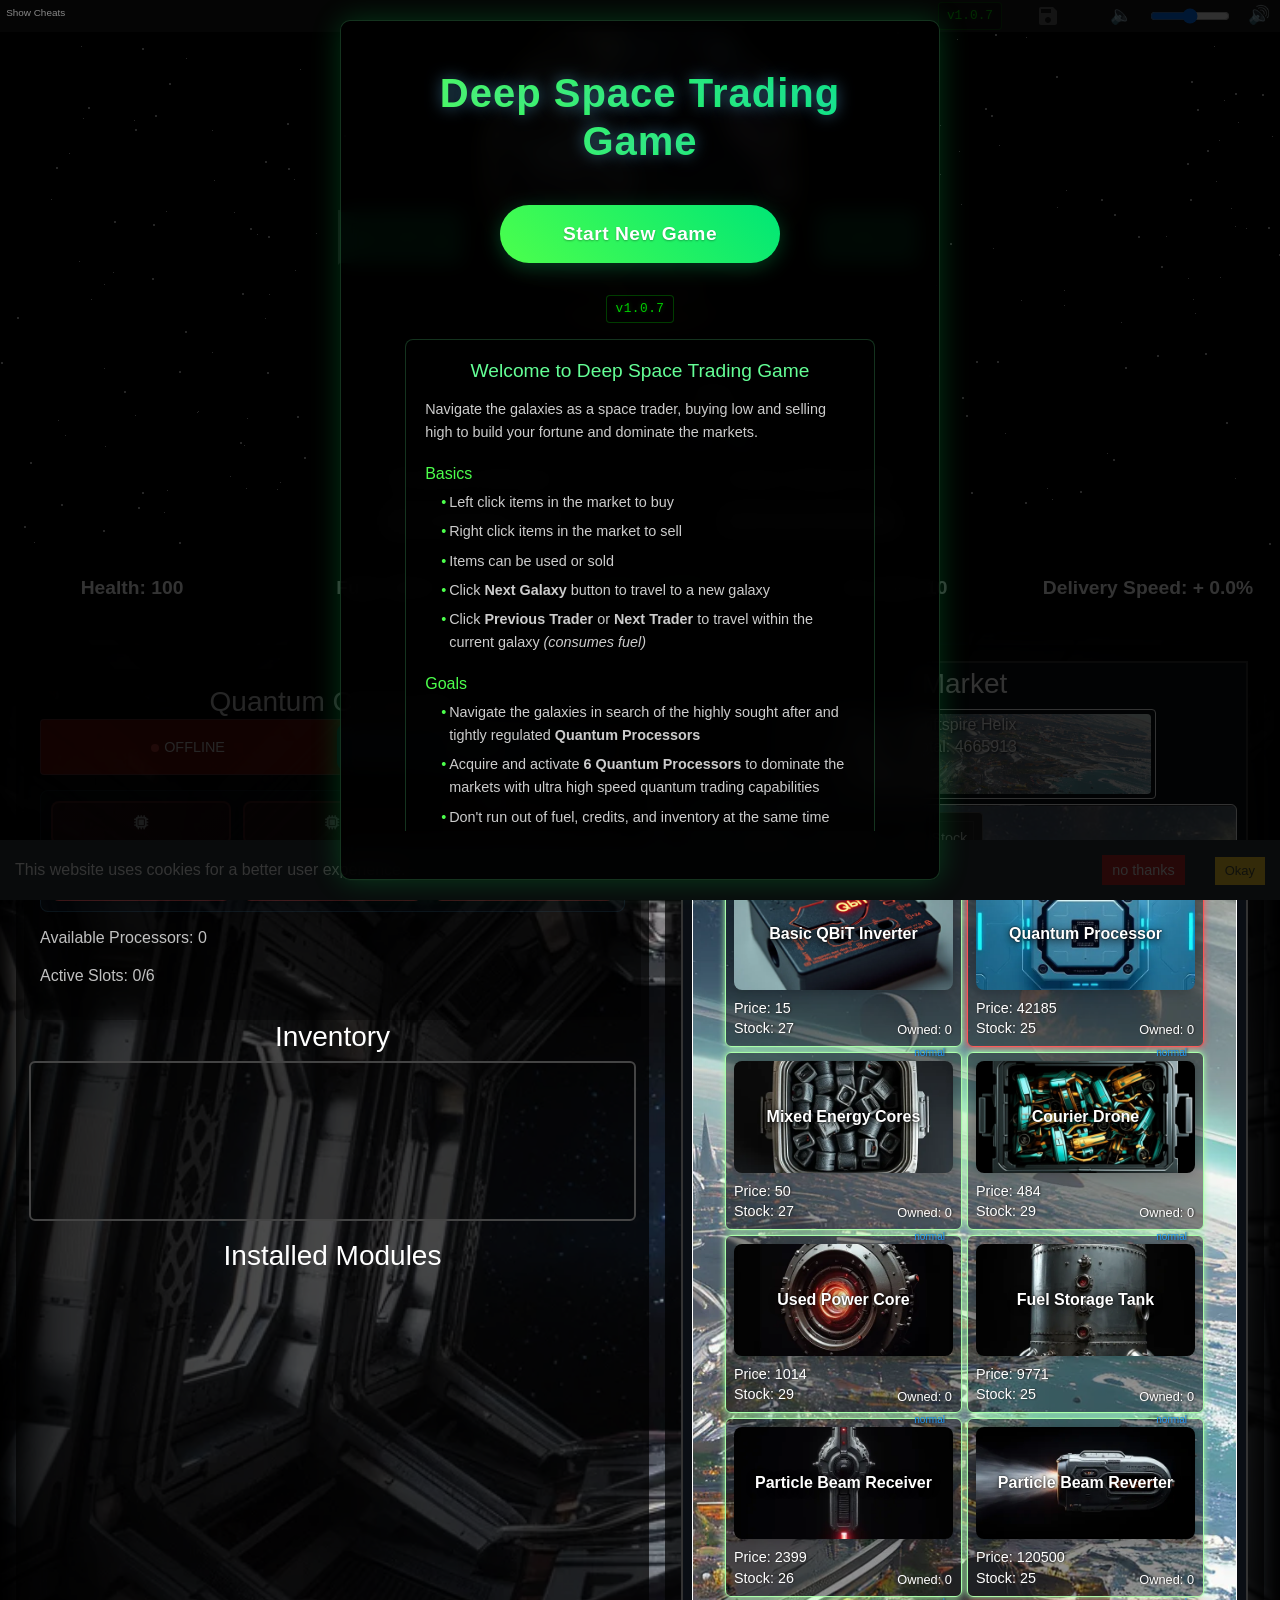
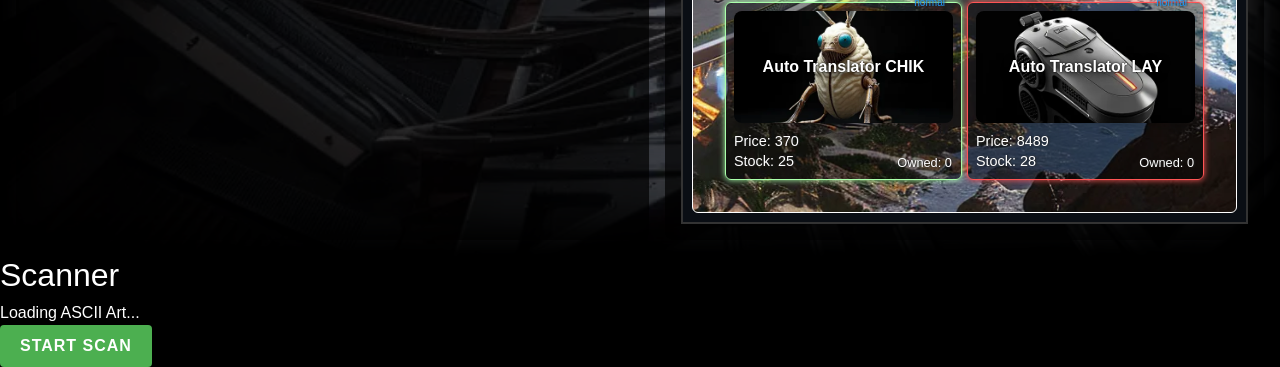
==== commit b3ab290c: "Updates" ====
--- a/index.html
+++ b/index.html
@@ -1 +1 @@
-<!doctype html><html lang="en"><head><meta charset="UTF-8"/><link rel="icon" href="./favicon.ico"/><meta name="viewport" content="width=device-width,initial-scale=1"/><title>Deep Space Trading Game</title><script defer="defer" src="./static/js/main.659a4742.js"></script><link href="./static/css/main.d5ba08cd.css" rel="stylesheet"></head><body><div id="root"></div></body></html>+<!doctype html><html lang="en"><head><meta charset="UTF-8"/><link rel="icon" href="./favicon.ico"/><meta name="viewport" content="width=device-width,initial-scale=1"/><title>Deep Space Trading Game</title><script defer="defer" src="./static/js/main.a986134d.js"></script><link href="./static/css/main.d5ba08cd.css" rel="stylesheet"></head><body><div id="root"></div></body></html>
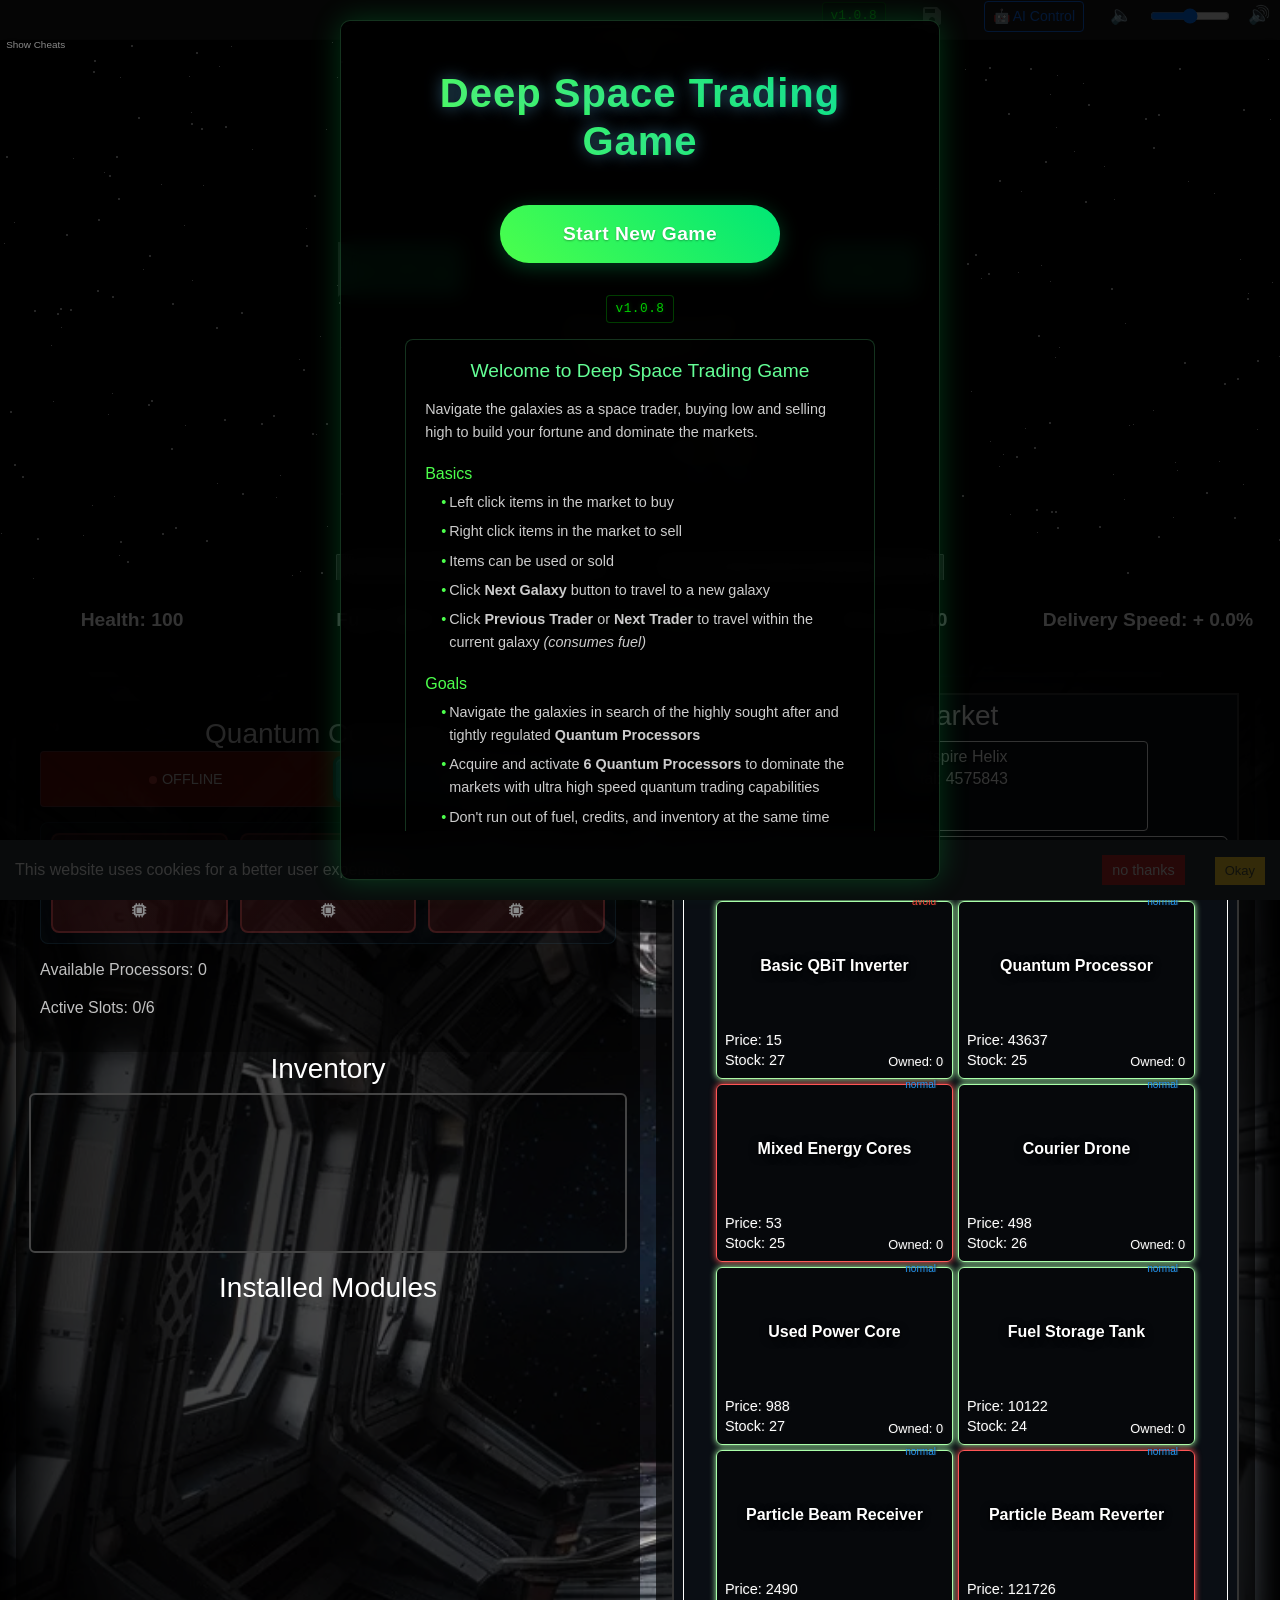
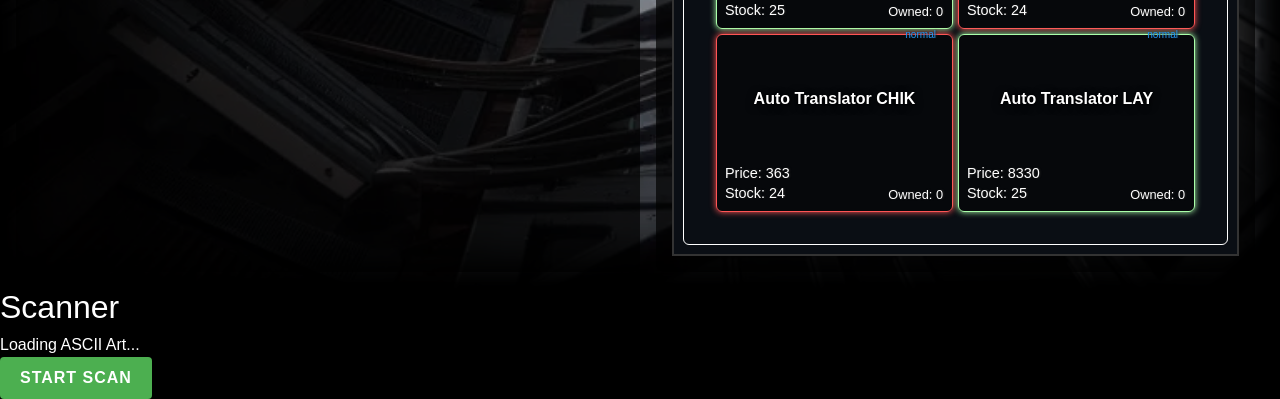
==== commit f7c4c9b9: "Updates" ====
--- a/index.html
+++ b/index.html
@@ -1 +1,15 @@
-<!doctype html><html lang="en"><head><meta charset="UTF-8"/><link rel="icon" href="./favicon.ico"/><meta name="viewport" content="width=device-width,initial-scale=1"/><title>Deep Space Trading Game</title><script defer="defer" src="./static/js/main.a986134d.js"></script><link href="./static/css/main.d5ba08cd.css" rel="stylesheet"></head><body><div id="root"></div></body></html>+<!DOCTYPE html>
+<html lang="en">
+<head>
+ <meta charset="UTF-8" />
+ <link rel="icon" type="image/png" href="/favicon.png" />
+ <link rel="icon" type="image/x-icon" href="/favicon.ico" />
+ <meta name="viewport" content="width=device-width, initial-scale=1.0" />
+ <title>Deep Space Trading Game</title>
+   <script type="module" crossorigin src="/assets/index-BAi2N-kc.js"></script>
+   <link rel="stylesheet" crossorigin href="/assets/index-DKdb1axL.css">
+ </head>
+    <body>
+        <div id="root"></div>
+    </body>
+</html>
--- a/assets/index-DKdb1axL.css
+++ b/assets/index-DKdb1axL.css
@@ -0,0 +1 @@
+:root,[data-bs-theme=light]{--bs-blue:#0d6efd;--bs-indigo:#6610f2;--bs-purple:#6f42c1;--bs-pink:#d63384;--bs-red:#dc3545;--bs-orange:#fd7e14;--bs-yellow:#ffc107;--bs-green:#198754;--bs-teal:#20c997;--bs-cyan:#0dcaf0;--bs-black:#000;--bs-white:#fff;--bs-gray:#6c757d;--bs-gray-dark:#343a40;--bs-gray-100:#f8f9fa;--bs-gray-200:#e9ecef;--bs-gray-300:#dee2e6;--bs-gray-400:#ced4da;--bs-gray-500:#adb5bd;--bs-gray-600:#6c757d;--bs-gray-700:#495057;--bs-gray-800:#343a40;--bs-gray-900:#212529;--bs-primary:#0d6efd;--bs-secondary:#6c757d;--bs-success:#198754;--bs-info:#0dcaf0;--bs-warning:#ffc107;--bs-danger:#dc3545;--bs-light:#f8f9fa;--bs-dark:#212529;--bs-primary-rgb:13,110,253;--bs-secondary-rgb:108,117,125;--bs-success-rgb:25,135,84;--bs-info-rgb:13,202,240;--bs-warning-rgb:255,193,7;--bs-danger-rgb:220,53,69;--bs-light-rgb:248,249,250;--bs-dark-rgb:33,37,41;--bs-primary-text-emphasis:#052c65;--bs-secondary-text-emphasis:#2b2f32;--bs-success-text-emphasis:#0a3622;--bs-info-text-emphasis:#055160;--bs-warning-text-emphasis:#664d03;--bs-danger-text-emphasis:#58151c;--bs-light-text-emphasis:#495057;--bs-dark-text-emphasis:#495057;--bs-primary-bg-subtle:#cfe2ff;--bs-secondary-bg-subtle:#e2e3e5;--bs-success-bg-subtle:#d1e7dd;--bs-info-bg-subtle:#cff4fc;--bs-warning-bg-subtle:#fff3cd;--bs-danger-bg-subtle:#f8d7da;--bs-light-bg-subtle:#fcfcfd;--bs-dark-bg-subtle:#ced4da;--bs-primary-border-subtle:#9ec5fe;--bs-secondary-border-subtle:#c4c8cb;--bs-success-border-subtle:#a3cfbb;--bs-info-border-subtle:#9eeaf9;--bs-warning-border-subtle:#ffe69c;--bs-danger-border-subtle:#f1aeb5;--bs-light-border-subtle:#e9ecef;--bs-dark-border-subtle:#adb5bd;--bs-white-rgb:255,255,255;--bs-black-rgb:0,0,0;--bs-font-sans-serif:system-ui,-apple-system,"Segoe UI",Roboto,"Helvetica Neue","Noto Sans","Liberation Sans",Arial,sans-serif,"Apple Color Emoji","Segoe UI Emoji","Segoe UI Symbol","Noto Color Emoji";--bs-font-monospace:SFMono-Regular,Menlo,Monaco,Consolas,"Liberation Mono","Courier New",monospace;--bs-gradient:linear-gradient(180deg, #ffffff26, #fff0);--bs-body-font-family:var(--bs-font-sans-serif);--bs-body-font-size:1rem;--bs-body-font-weight:400;--bs-body-line-height:1.5;--bs-body-color:#212529;--bs-body-color-rgb:33,37,41;--bs-body-bg:#fff;--bs-body-bg-rgb:255,255,255;--bs-emphasis-color:#000;--bs-emphasis-color-rgb:0,0,0;--bs-secondary-color:#212529bf;--bs-secondary-color-rgb:33,37,41;--bs-secondary-bg:#e9ecef;--bs-secondary-bg-rgb:233,236,239;--bs-tertiary-color:#21252980;--bs-tertiary-color-rgb:33,37,41;--bs-tertiary-bg:#f8f9fa;--bs-tertiary-bg-rgb:248,249,250;--bs-heading-color:inherit;--bs-link-color:#0d6efd;--bs-link-color-rgb:13,110,253;--bs-link-decoration:underline;--bs-link-hover-color:#0a58ca;--bs-link-hover-color-rgb:10,88,202;--bs-code-color:#d63384;--bs-highlight-color:#212529;--bs-highlight-bg:#fff3cd;--bs-border-width:1px;--bs-border-style:solid;--bs-border-color:#dee2e6;--bs-border-color-translucent:#0000002d;--bs-border-radius:.375rem;--bs-border-radius-sm:.25rem;--bs-border-radius-lg:.5rem;--bs-border-radius-xl:1rem;--bs-border-radius-xxl:2rem;--bs-border-radius-2xl:var(--bs-border-radius-xxl);--bs-border-radius-pill:50rem;--bs-box-shadow:0 .5rem 1rem #00000026;--bs-box-shadow-sm:0 .125rem .25rem #00000013;--bs-box-shadow-lg:0 1rem 3rem #0000002d;--bs-box-shadow-inset:inset 0 1px 2px #00000013;--bs-focus-ring-width:.25rem;--bs-focus-ring-opacity:.25;--bs-focus-ring-color:#0d6efd40;--bs-form-valid-color:#198754;--bs-form-valid-border-color:#198754;--bs-form-invalid-color:#dc3545;--bs-form-invalid-border-color:#dc3545}[data-bs-theme=dark]{--lightningcss-light: ;--lightningcss-dark:initial;color-scheme:dark;--bs-body-color:#dee2e6;--bs-body-color-rgb:222,226,230;--bs-body-bg:#212529;--bs-body-bg-rgb:33,37,41;--bs-emphasis-color:#fff;--bs-emphasis-color-rgb:255,255,255;--bs-secondary-color:#dee2e6bf;--bs-secondary-color-rgb:222,226,230;--bs-secondary-bg:#343a40;--bs-secondary-bg-rgb:52,58,64;--bs-tertiary-color:#dee2e680;--bs-tertiary-color-rgb:222,226,230;--bs-tertiary-bg:#2b3035;--bs-tertiary-bg-rgb:43,48,53;--bs-primary-text-emphasis:#6ea8fe;--bs-secondary-text-emphasis:#a7acb1;--bs-success-text-emphasis:#75b798;--bs-info-text-emphasis:#6edff6;--bs-warning-text-emphasis:#ffda6a;--bs-danger-text-emphasis:#ea868f;--bs-light-text-emphasis:#f8f9fa;--bs-dark-text-emphasis:#dee2e6;--bs-primary-bg-subtle:#031633;--bs-secondary-bg-subtle:#161719;--bs-success-bg-subtle:#051b11;--bs-info-bg-subtle:#032830;--bs-warning-bg-subtle:#332701;--bs-danger-bg-subtle:#2c0b0e;--bs-light-bg-subtle:#343a40;--bs-dark-bg-subtle:#1a1d20;--bs-primary-border-subtle:#084298;--bs-secondary-border-subtle:#41464b;--bs-success-border-subtle:#0f5132;--bs-info-border-subtle:#087990;--bs-warning-border-subtle:#997404;--bs-danger-border-subtle:#842029;--bs-light-border-subtle:#495057;--bs-dark-border-subtle:#343a40;--bs-heading-color:inherit;--bs-link-color:#6ea8fe;--bs-link-hover-color:#8bb9fe;--bs-link-color-rgb:110,168,254;--bs-link-hover-color-rgb:139,185,254;--bs-code-color:#e685b5;--bs-highlight-color:#dee2e6;--bs-highlight-bg:#664d03;--bs-border-color:#495057;--bs-border-color-translucent:#ffffff26;--bs-form-valid-color:#75b798;--bs-form-valid-border-color:#75b798;--bs-form-invalid-color:#ea868f;--bs-form-invalid-border-color:#ea868f}*,:after,:before{box-sizing:border-box}@media (prefers-reduced-motion:no-preference){:root{scroll-behavior:smooth}}body{font-family:var(--bs-body-font-family);font-size:var(--bs-body-font-size);font-weight:var(--bs-body-font-weight);line-height:var(--bs-body-line-height);color:var(--bs-body-color);text-align:var(--bs-body-text-align);background-color:var(--bs-body-bg);-webkit-text-size-adjust:100%;-webkit-tap-highlight-color:transparent;margin:0}hr{color:inherit;border:0;border-top:var(--bs-border-width) solid;opacity:.25;margin:1rem 0}.h1,.h2,.h3,.h4,.h5,.h6,h1,h2,h3,h4,h5,h6{color:var(--bs-heading-color);margin-top:0;margin-bottom:.5rem;font-weight:500;line-height:1.2}.h1,h1{font-size:calc(1.375rem + 1.5vw)}@media (width>=1200px){.h1,h1{font-size:2.5rem}}.h2,h2{font-size:calc(1.325rem + .9vw)}@media (width>=1200px){.h2,h2{font-size:2rem}}.h3,h3{font-size:calc(1.3rem + .6vw)}@media (width>=1200px){.h3,h3{font-size:1.75rem}}.h4,h4{font-size:calc(1.275rem + .3vw)}@media (width>=1200px){.h4,h4{font-size:1.5rem}}.h5,h5{font-size:1.25rem}.h6,h6{font-size:1rem}p{margin-top:0;margin-bottom:1rem}abbr[title]{cursor:help;-webkit-text-decoration-skip-ink:none;text-decoration-skip-ink:none;-webkit-text-decoration:underline dotted;text-decoration:underline dotted}address{font-style:normal;line-height:inherit;margin-bottom:1rem}ol,ul{padding-left:2rem}dl,ol,ul{margin-top:0;margin-bottom:1rem}ol ol,ol ul,ul ol,ul ul{margin-bottom:0}dt{font-weight:700}dd{margin-bottom:.5rem;margin-left:0}blockquote{margin:0 0 1rem}b,strong{font-weight:bolder}.small,small{font-size:.875em}.mark,mark{color:var(--bs-highlight-color);background-color:var(--bs-highlight-bg);padding:.1875em}sub,sup{vertical-align:baseline;font-size:.75em;line-height:0;position:relative}sub{bottom:-.25em}sup{top:-.5em}a{color:rgba(var(--bs-link-color-rgb),var(--bs-link-opacity,1));text-decoration:underline}a:hover{--bs-link-color-rgb:var(--bs-link-hover-color-rgb)}a:not([href]):not([class]),a:not([href]):not([class]):hover{color:inherit;text-decoration:none}code,kbd,pre,samp{font-family:var(--bs-font-monospace);font-size:1em}pre{margin-top:0;margin-bottom:1rem;font-size:.875em;display:block;overflow:auto}pre code{font-size:inherit;color:inherit;word-break:normal}code{color:var(--bs-code-color);word-wrap:break-word;font-size:.875em}a>code{color:inherit}kbd{color:var(--bs-body-bg);background-color:var(--bs-body-color);border-radius:.25rem;padding:.1875rem .375rem;font-size:.875em}kbd kbd{padding:0;font-size:1em}figure{margin:0 0 1rem}img,svg{vertical-align:middle}table{caption-side:bottom;border-collapse:collapse}caption{color:var(--bs-secondary-color);text-align:left;padding-top:.5rem;padding-bottom:.5rem}th{text-align:inherit;text-align:-webkit-match-parent}tbody,td,tfoot,th,thead,tr{border-color:inherit;border-style:solid;border-width:0}label{display:inline-block}button{border-radius:0}button:focus:not(:focus-visible){outline:0}button,input,optgroup,select,textarea{font-family:inherit;font-size:inherit;line-height:inherit;margin:0}button,select{text-transform:none}[role=button]{cursor:pointer}select{word-wrap:normal}select:disabled{opacity:1}[list]:not([type=date]):not([type=datetime-local]):not([type=month]):not([type=week]):not([type=time])::-webkit-calendar-picker-indicator{display:none!important}[type=button],[type=reset],[type=submit],button{-webkit-appearance:button}[type=button]:not(:disabled),[type=reset]:not(:disabled),[type=submit]:not(:disabled),button:not(:disabled){cursor:pointer}::-moz-focus-inner{border-style:none;padding:0}textarea{resize:vertical}fieldset{border:0;min-width:0;margin:0;padding:0}legend{float:left;width:100%;line-height:inherit;margin-bottom:.5rem;padding:0;font-size:calc(1.275rem + .3vw)}@media (width>=1200px){legend{font-size:1.5rem}}legend+*{clear:left}::-webkit-datetime-edit-day-field{padding:0}::-webkit-datetime-edit-fields-wrapper{padding:0}::-webkit-datetime-edit-hour-field{padding:0}::-webkit-datetime-edit-minute{padding:0}::-webkit-datetime-edit-month-field{padding:0}::-webkit-datetime-edit-text{padding:0}::-webkit-datetime-edit-year-field{padding:0}::-webkit-inner-spin-button{height:auto}[type=search]{-webkit-appearance:textfield;outline-offset:-2px}[type=search]::-webkit-search-cancel-button{cursor:pointer;filter:grayscale()}::-webkit-search-decoration{-webkit-appearance:none}::-webkit-color-swatch-wrapper{padding:0}::file-selector-button{font:inherit;-webkit-appearance:button}output{display:inline-block}iframe{border:0}summary{cursor:pointer;display:list-item}progress{vertical-align:baseline}[hidden]{display:none!important}.lead{font-size:1.25rem;font-weight:300}.display-1{font-size:calc(1.625rem + 4.5vw);font-weight:300;line-height:1.2}@media (width>=1200px){.display-1{font-size:5rem}}.display-2{font-size:calc(1.575rem + 3.9vw);font-weight:300;line-height:1.2}@media (width>=1200px){.display-2{font-size:4.5rem}}.display-3{font-size:calc(1.525rem + 3.3vw);font-weight:300;line-height:1.2}@media (width>=1200px){.display-3{font-size:4rem}}.display-4{font-size:calc(1.475rem + 2.7vw);font-weight:300;line-height:1.2}@media (width>=1200px){.display-4{font-size:3.5rem}}.display-5{font-size:calc(1.425rem + 2.1vw);font-weight:300;line-height:1.2}@media (width>=1200px){.display-5{font-size:3rem}}.display-6{font-size:calc(1.375rem + 1.5vw);font-weight:300;line-height:1.2}@media (width>=1200px){.display-6{font-size:2.5rem}}.list-unstyled,.list-inline{padding-left:0;list-style:none}.list-inline-item{display:inline-block}.list-inline-item:not(:last-child){margin-right:.5rem}.initialism{text-transform:uppercase;font-size:.875em}.blockquote{margin-bottom:1rem;font-size:1.25rem}.blockquote>:last-child{margin-bottom:0}.blockquote-footer{color:#6c757d;margin-top:-1rem;margin-bottom:1rem;font-size:.875em}.blockquote-footer:before{content:"— "}.img-fluid{max-width:100%;height:auto}.img-thumbnail{background-color:var(--bs-body-bg);border:var(--bs-border-width) solid var(--bs-border-color);border-radius:var(--bs-border-radius);max-width:100%;height:auto;padding:.25rem}.figure{display:inline-block}.figure-img{margin-bottom:.5rem;line-height:1}.figure-caption{color:var(--bs-secondary-color);font-size:.875em}.container,.container-fluid,.container-lg,.container-md,.container-sm,.container-xl,.container-xxl{--bs-gutter-x:1.5rem;--bs-gutter-y:0;width:100%;padding-right:calc(var(--bs-gutter-x) * .5);padding-left:calc(var(--bs-gutter-x) * .5);margin-left:auto;margin-right:auto}@media (width>=576px){.container,.container-sm{max-width:540px}}@media (width>=768px){.container,.container-md,.container-sm{max-width:720px}}@media (width>=992px){.container,.container-lg,.container-md,.container-sm{max-width:960px}}@media (width>=1200px){.container,.container-lg,.container-md,.container-sm,.container-xl{max-width:1140px}}@media (width>=1400px){.container,.container-lg,.container-md,.container-sm,.container-xl,.container-xxl{max-width:1320px}}:root{--bs-breakpoint-xs:0;--bs-breakpoint-sm:576px;--bs-breakpoint-md:768px;--bs-breakpoint-lg:992px;--bs-breakpoint-xl:1200px;--bs-breakpoint-xxl:1400px}.row{--bs-gutter-x:1.5rem;--bs-gutter-y:0;margin-top:calc(-1 * var(--bs-gutter-y));margin-right:calc(-.5 * var(--bs-gutter-x));margin-left:calc(-.5 * var(--bs-gutter-x));flex-wrap:wrap;display:flex}.row>*{width:100%;max-width:100%;padding-right:calc(var(--bs-gutter-x) * .5);padding-left:calc(var(--bs-gutter-x) * .5);margin-top:var(--bs-gutter-y);flex-shrink:0}.col{flex:1 0 0}.row-cols-auto>*{flex:none;width:auto}.row-cols-1>*{flex:none;width:100%}.row-cols-2>*{flex:none;width:50%}.row-cols-3>*{flex:none;width:33.3333%}.row-cols-4>*{flex:none;width:25%}.row-cols-5>*{flex:none;width:20%}.row-cols-6>*{flex:none;width:16.6667%}.col-auto{flex:none;width:auto}.col-1{flex:none;width:8.33333%}.col-2{flex:none;width:16.6667%}.col-3{flex:none;width:25%}.col-4{flex:none;width:33.3333%}.col-5{flex:none;width:41.6667%}.col-6{flex:none;width:50%}.col-7{flex:none;width:58.3333%}.col-8{flex:none;width:66.6667%}.col-9{flex:none;width:75%}.col-10{flex:none;width:83.3333%}.col-11{flex:none;width:91.6667%}.col-12{flex:none;width:100%}.offset-1{margin-left:8.33333%}.offset-2{margin-left:16.6667%}.offset-3{margin-left:25%}.offset-4{margin-left:33.3333%}.offset-5{margin-left:41.6667%}.offset-6{margin-left:50%}.offset-7{margin-left:58.3333%}.offset-8{margin-left:66.6667%}.offset-9{margin-left:75%}.offset-10{margin-left:83.3333%}.offset-11{margin-left:91.6667%}.g-0,.gx-0{--bs-gutter-x:0}.g-0,.gy-0{--bs-gutter-y:0}.g-1,.gx-1{--bs-gutter-x:.25rem}.g-1,.gy-1{--bs-gutter-y:.25rem}.g-2,.gx-2{--bs-gutter-x:.5rem}.g-2,.gy-2{--bs-gutter-y:.5rem}.g-3,.gx-3{--bs-gutter-x:1rem}.g-3,.gy-3{--bs-gutter-y:1rem}.g-4,.gx-4{--bs-gutter-x:1.5rem}.g-4,.gy-4{--bs-gutter-y:1.5rem}.g-5,.gx-5{--bs-gutter-x:3rem}.g-5,.gy-5{--bs-gutter-y:3rem}@media (width>=576px){.col-sm{flex:1 0 0}.row-cols-sm-auto>*{flex:none;width:auto}.row-cols-sm-1>*{flex:none;width:100%}.row-cols-sm-2>*{flex:none;width:50%}.row-cols-sm-3>*{flex:none;width:33.3333%}.row-cols-sm-4>*{flex:none;width:25%}.row-cols-sm-5>*{flex:none;width:20%}.row-cols-sm-6>*{flex:none;width:16.6667%}.col-sm-auto{flex:none;width:auto}.col-sm-1{flex:none;width:8.33333%}.col-sm-2{flex:none;width:16.6667%}.col-sm-3{flex:none;width:25%}.col-sm-4{flex:none;width:33.3333%}.col-sm-5{flex:none;width:41.6667%}.col-sm-6{flex:none;width:50%}.col-sm-7{flex:none;width:58.3333%}.col-sm-8{flex:none;width:66.6667%}.col-sm-9{flex:none;width:75%}.col-sm-10{flex:none;width:83.3333%}.col-sm-11{flex:none;width:91.6667%}.col-sm-12{flex:none;width:100%}.offset-sm-0{margin-left:0}.offset-sm-1{margin-left:8.33333%}.offset-sm-2{margin-left:16.6667%}.offset-sm-3{margin-left:25%}.offset-sm-4{margin-left:33.3333%}.offset-sm-5{margin-left:41.6667%}.offset-sm-6{margin-left:50%}.offset-sm-7{margin-left:58.3333%}.offset-sm-8{margin-left:66.6667%}.offset-sm-9{margin-left:75%}.offset-sm-10{margin-left:83.3333%}.offset-sm-11{margin-left:91.6667%}.g-sm-0,.gx-sm-0{--bs-gutter-x:0}.g-sm-0,.gy-sm-0{--bs-gutter-y:0}.g-sm-1,.gx-sm-1{--bs-gutter-x:.25rem}.g-sm-1,.gy-sm-1{--bs-gutter-y:.25rem}.g-sm-2,.gx-sm-2{--bs-gutter-x:.5rem}.g-sm-2,.gy-sm-2{--bs-gutter-y:.5rem}.g-sm-3,.gx-sm-3{--bs-gutter-x:1rem}.g-sm-3,.gy-sm-3{--bs-gutter-y:1rem}.g-sm-4,.gx-sm-4{--bs-gutter-x:1.5rem}.g-sm-4,.gy-sm-4{--bs-gutter-y:1.5rem}.g-sm-5,.gx-sm-5{--bs-gutter-x:3rem}.g-sm-5,.gy-sm-5{--bs-gutter-y:3rem}}@media (width>=768px){.col-md{flex:1 0 0}.row-cols-md-auto>*{flex:none;width:auto}.row-cols-md-1>*{flex:none;width:100%}.row-cols-md-2>*{flex:none;width:50%}.row-cols-md-3>*{flex:none;width:33.3333%}.row-cols-md-4>*{flex:none;width:25%}.row-cols-md-5>*{flex:none;width:20%}.row-cols-md-6>*{flex:none;width:16.6667%}.col-md-auto{flex:none;width:auto}.col-md-1{flex:none;width:8.33333%}.col-md-2{flex:none;width:16.6667%}.col-md-3{flex:none;width:25%}.col-md-4{flex:none;width:33.3333%}.col-md-5{flex:none;width:41.6667%}.col-md-6{flex:none;width:50%}.col-md-7{flex:none;width:58.3333%}.col-md-8{flex:none;width:66.6667%}.col-md-9{flex:none;width:75%}.col-md-10{flex:none;width:83.3333%}.col-md-11{flex:none;width:91.6667%}.col-md-12{flex:none;width:100%}.offset-md-0{margin-left:0}.offset-md-1{margin-left:8.33333%}.offset-md-2{margin-left:16.6667%}.offset-md-3{margin-left:25%}.offset-md-4{margin-left:33.3333%}.offset-md-5{margin-left:41.6667%}.offset-md-6{margin-left:50%}.offset-md-7{margin-left:58.3333%}.offset-md-8{margin-left:66.6667%}.offset-md-9{margin-left:75%}.offset-md-10{margin-left:83.3333%}.offset-md-11{margin-left:91.6667%}.g-md-0,.gx-md-0{--bs-gutter-x:0}.g-md-0,.gy-md-0{--bs-gutter-y:0}.g-md-1,.gx-md-1{--bs-gutter-x:.25rem}.g-md-1,.gy-md-1{--bs-gutter-y:.25rem}.g-md-2,.gx-md-2{--bs-gutter-x:.5rem}.g-md-2,.gy-md-2{--bs-gutter-y:.5rem}.g-md-3,.gx-md-3{--bs-gutter-x:1rem}.g-md-3,.gy-md-3{--bs-gutter-y:1rem}.g-md-4,.gx-md-4{--bs-gutter-x:1.5rem}.g-md-4,.gy-md-4{--bs-gutter-y:1.5rem}.g-md-5,.gx-md-5{--bs-gutter-x:3rem}.g-md-5,.gy-md-5{--bs-gutter-y:3rem}}@media (width>=992px){.col-lg{flex:1 0 0}.row-cols-lg-auto>*{flex:none;width:auto}.row-cols-lg-1>*{flex:none;width:100%}.row-cols-lg-2>*{flex:none;width:50%}.row-cols-lg-3>*{flex:none;width:33.3333%}.row-cols-lg-4>*{flex:none;width:25%}.row-cols-lg-5>*{flex:none;width:20%}.row-cols-lg-6>*{flex:none;width:16.6667%}.col-lg-auto{flex:none;width:auto}.col-lg-1{flex:none;width:8.33333%}.col-lg-2{flex:none;width:16.6667%}.col-lg-3{flex:none;width:25%}.col-lg-4{flex:none;width:33.3333%}.col-lg-5{flex:none;width:41.6667%}.col-lg-6{flex:none;width:50%}.col-lg-7{flex:none;width:58.3333%}.col-lg-8{flex:none;width:66.6667%}.col-lg-9{flex:none;width:75%}.col-lg-10{flex:none;width:83.3333%}.col-lg-11{flex:none;width:91.6667%}.col-lg-12{flex:none;width:100%}.offset-lg-0{margin-left:0}.offset-lg-1{margin-left:8.33333%}.offset-lg-2{margin-left:16.6667%}.offset-lg-3{margin-left:25%}.offset-lg-4{margin-left:33.3333%}.offset-lg-5{margin-left:41.6667%}.offset-lg-6{margin-left:50%}.offset-lg-7{margin-left:58.3333%}.offset-lg-8{margin-left:66.6667%}.offset-lg-9{margin-left:75%}.offset-lg-10{margin-left:83.3333%}.offset-lg-11{margin-left:91.6667%}.g-lg-0,.gx-lg-0{--bs-gutter-x:0}.g-lg-0,.gy-lg-0{--bs-gutter-y:0}.g-lg-1,.gx-lg-1{--bs-gutter-x:.25rem}.g-lg-1,.gy-lg-1{--bs-gutter-y:.25rem}.g-lg-2,.gx-lg-2{--bs-gutter-x:.5rem}.g-lg-2,.gy-lg-2{--bs-gutter-y:.5rem}.g-lg-3,.gx-lg-3{--bs-gutter-x:1rem}.g-lg-3,.gy-lg-3{--bs-gutter-y:1rem}.g-lg-4,.gx-lg-4{--bs-gutter-x:1.5rem}.g-lg-4,.gy-lg-4{--bs-gutter-y:1.5rem}.g-lg-5,.gx-lg-5{--bs-gutter-x:3rem}.g-lg-5,.gy-lg-5{--bs-gutter-y:3rem}}@media (width>=1200px){.col-xl{flex:1 0 0}.row-cols-xl-auto>*{flex:none;width:auto}.row-cols-xl-1>*{flex:none;width:100%}.row-cols-xl-2>*{flex:none;width:50%}.row-cols-xl-3>*{flex:none;width:33.3333%}.row-cols-xl-4>*{flex:none;width:25%}.row-cols-xl-5>*{flex:none;width:20%}.row-cols-xl-6>*{flex:none;width:16.6667%}.col-xl-auto{flex:none;width:auto}.col-xl-1{flex:none;width:8.33333%}.col-xl-2{flex:none;width:16.6667%}.col-xl-3{flex:none;width:25%}.col-xl-4{flex:none;width:33.3333%}.col-xl-5{flex:none;width:41.6667%}.col-xl-6{flex:none;width:50%}.col-xl-7{flex:none;width:58.3333%}.col-xl-8{flex:none;width:66.6667%}.col-xl-9{flex:none;width:75%}.col-xl-10{flex:none;width:83.3333%}.col-xl-11{flex:none;width:91.6667%}.col-xl-12{flex:none;width:100%}.offset-xl-0{margin-left:0}.offset-xl-1{margin-left:8.33333%}.offset-xl-2{margin-left:16.6667%}.offset-xl-3{margin-left:25%}.offset-xl-4{margin-left:33.3333%}.offset-xl-5{margin-left:41.6667%}.offset-xl-6{margin-left:50%}.offset-xl-7{margin-left:58.3333%}.offset-xl-8{margin-left:66.6667%}.offset-xl-9{margin-left:75%}.offset-xl-10{margin-left:83.3333%}.offset-xl-11{margin-left:91.6667%}.g-xl-0,.gx-xl-0{--bs-gutter-x:0}.g-xl-0,.gy-xl-0{--bs-gutter-y:0}.g-xl-1,.gx-xl-1{--bs-gutter-x:.25rem}.g-xl-1,.gy-xl-1{--bs-gutter-y:.25rem}.g-xl-2,.gx-xl-2{--bs-gutter-x:.5rem}.g-xl-2,.gy-xl-2{--bs-gutter-y:.5rem}.g-xl-3,.gx-xl-3{--bs-gutter-x:1rem}.g-xl-3,.gy-xl-3{--bs-gutter-y:1rem}.g-xl-4,.gx-xl-4{--bs-gutter-x:1.5rem}.g-xl-4,.gy-xl-4{--bs-gutter-y:1.5rem}.g-xl-5,.gx-xl-5{--bs-gutter-x:3rem}.g-xl-5,.gy-xl-5{--bs-gutter-y:3rem}}@media (width>=1400px){.col-xxl{flex:1 0 0}.row-cols-xxl-auto>*{flex:none;width:auto}.row-cols-xxl-1>*{flex:none;width:100%}.row-cols-xxl-2>*{flex:none;width:50%}.row-cols-xxl-3>*{flex:none;width:33.3333%}.row-cols-xxl-4>*{flex:none;width:25%}.row-cols-xxl-5>*{flex:none;width:20%}.row-cols-xxl-6>*{flex:none;width:16.6667%}.col-xxl-auto{flex:none;width:auto}.col-xxl-1{flex:none;width:8.33333%}.col-xxl-2{flex:none;width:16.6667%}.col-xxl-3{flex:none;width:25%}.col-xxl-4{flex:none;width:33.3333%}.col-xxl-5{flex:none;width:41.6667%}.col-xxl-6{flex:none;width:50%}.col-xxl-7{flex:none;width:58.3333%}.col-xxl-8{flex:none;width:66.6667%}.col-xxl-9{flex:none;width:75%}.col-xxl-10{flex:none;width:83.3333%}.col-xxl-11{flex:none;width:91.6667%}.col-xxl-12{flex:none;width:100%}.offset-xxl-0{margin-left:0}.offset-xxl-1{margin-left:8.33333%}.offset-xxl-2{margin-left:16.6667%}.offset-xxl-3{margin-left:25%}.offset-xxl-4{margin-left:33.3333%}.offset-xxl-5{margin-left:41.6667%}.offset-xxl-6{margin-left:50%}.offset-xxl-7{margin-left:58.3333%}.offset-xxl-8{margin-left:66.6667%}.offset-xxl-9{margin-left:75%}.offset-xxl-10{margin-left:83.3333%}.offset-xxl-11{margin-left:91.6667%}.g-xxl-0,.gx-xxl-0{--bs-gutter-x:0}.g-xxl-0,.gy-xxl-0{--bs-gutter-y:0}.g-xxl-1,.gx-xxl-1{--bs-gutter-x:.25rem}.g-xxl-1,.gy-xxl-1{--bs-gutter-y:.25rem}.g-xxl-2,.gx-xxl-2{--bs-gutter-x:.5rem}.g-xxl-2,.gy-xxl-2{--bs-gutter-y:.5rem}.g-xxl-3,.gx-xxl-3{--bs-gutter-x:1rem}.g-xxl-3,.gy-xxl-3{--bs-gutter-y:1rem}.g-xxl-4,.gx-xxl-4{--bs-gutter-x:1.5rem}.g-xxl-4,.gy-xxl-4{--bs-gutter-y:1.5rem}.g-xxl-5,.gx-xxl-5{--bs-gutter-x:3rem}.g-xxl-5,.gy-xxl-5{--bs-gutter-y:3rem}}.table{--bs-table-color-type:initial;--bs-table-bg-type:initial;--bs-table-color-state:initial;--bs-table-bg-state:initial;--bs-table-color:var(--bs-emphasis-color);--bs-table-bg:var(--bs-body-bg);--bs-table-border-color:var(--bs-border-color);--bs-table-accent-bg:transparent;--bs-table-striped-color:var(--bs-emphasis-color);--bs-table-striped-bg:rgba(var(--bs-emphasis-color-rgb), .05);--bs-table-active-color:var(--bs-emphasis-color);--bs-table-active-bg:rgba(var(--bs-emphasis-color-rgb), .1);--bs-table-hover-color:var(--bs-emphasis-color);--bs-table-hover-bg:rgba(var(--bs-emphasis-color-rgb), .075);vertical-align:top;border-color:var(--bs-table-border-color);width:100%;margin-bottom:1rem}.table>:not(caption)>*>*{color:var(--bs-table-color-state,var(--bs-table-color-type,var(--bs-table-color)));background-color:var(--bs-table-bg);border-bottom-width:var(--bs-border-width);box-shadow:inset 0 0 0 9999px var(--bs-table-bg-state,var(--bs-table-bg-type,var(--bs-table-accent-bg)));padding:.5rem}.table>tbody{vertical-align:inherit}.table>thead{vertical-align:bottom}.table-group-divider{border-top:calc(var(--bs-border-width) * 2) solid currentcolor}.caption-top{caption-side:top}.table-sm>:not(caption)>*>*{padding:.25rem}.table-bordered>:not(caption)>*{border-width:var(--bs-border-width) 0}.table-bordered>:not(caption)>*>*{border-width:0 var(--bs-border-width)}.table-borderless>:not(caption)>*>*{border-bottom-width:0}.table-borderless>:not(:first-child){border-top-width:0}.table-striped>tbody>tr:nth-of-type(odd)>*,.table-striped-columns>:not(caption)>tr>:nth-child(2n){--bs-table-color-type:var(--bs-table-striped-color);--bs-table-bg-type:var(--bs-table-striped-bg)}.table-active{--bs-table-color-state:var(--bs-table-active-color);--bs-table-bg-state:var(--bs-table-active-bg)}.table-hover>tbody>tr:hover>*{--bs-table-color-state:var(--bs-table-hover-color);--bs-table-bg-state:var(--bs-table-hover-bg)}.table-primary{--bs-table-color:#000;--bs-table-bg:#cfe2ff;--bs-table-border-color:#a6b5cc;--bs-table-striped-bg:#c5d7f2;--bs-table-striped-color:#000;--bs-table-active-bg:#bacbe6;--bs-table-active-color:#000;--bs-table-hover-bg:#bfd1ec;--bs-table-hover-color:#000;color:var(--bs-table-color);border-color:var(--bs-table-border-color)}.table-secondary{--bs-table-color:#000;--bs-table-bg:#e2e3e5;--bs-table-border-color:#b5b6b7;--bs-table-striped-bg:#d7d8da;--bs-table-striped-color:#000;--bs-table-active-bg:#cbccce;--bs-table-active-color:#000;--bs-table-hover-bg:#d1d2d4;--bs-table-hover-color:#000;color:var(--bs-table-color);border-color:var(--bs-table-border-color)}.table-success{--bs-table-color:#000;--bs-table-bg:#d1e7dd;--bs-table-border-color:#a7b9b1;--bs-table-striped-bg:#c7dbd2;--bs-table-striped-color:#000;--bs-table-active-bg:#bcd0c7;--bs-table-active-color:#000;--bs-table-hover-bg:#c1d6cc;--bs-table-hover-color:#000;color:var(--bs-table-color);border-color:var(--bs-table-border-color)}.table-info{--bs-table-color:#000;--bs-table-bg:#cff4fc;--bs-table-border-color:#a6c3ca;--bs-table-striped-bg:#c5e8ef;--bs-table-striped-color:#000;--bs-table-active-bg:#badce3;--bs-table-active-color:#000;--bs-table-hover-bg:#bfe2e9;--bs-table-hover-color:#000;color:var(--bs-table-color);border-color:var(--bs-table-border-color)}.table-warning{--bs-table-color:#000;--bs-table-bg:#fff3cd;--bs-table-border-color:#ccc2a4;--bs-table-striped-bg:#f2e7c3;--bs-table-striped-color:#000;--bs-table-active-bg:#e6dbb9;--bs-table-active-color:#000;--bs-table-hover-bg:#ece1be;--bs-table-hover-color:#000;color:var(--bs-table-color);border-color:var(--bs-table-border-color)}.table-danger{--bs-table-color:#000;--bs-table-bg:#f8d7da;--bs-table-border-color:#c6acae;--bs-table-striped-bg:#eccccf;--bs-table-striped-color:#000;--bs-table-active-bg:#dfc2c4;--bs-table-active-color:#000;--bs-table-hover-bg:#e5c7ca;--bs-table-hover-color:#000;color:var(--bs-table-color);border-color:var(--bs-table-border-color)}.table-light{--bs-table-color:#000;--bs-table-bg:#f8f9fa;--bs-table-border-color:#c6c7c8;--bs-table-striped-bg:#ecedee;--bs-table-striped-color:#000;--bs-table-active-bg:#dfe0e1;--bs-table-active-color:#000;--bs-table-hover-bg:#e5e6e7;--bs-table-hover-color:#000;color:var(--bs-table-color);border-color:var(--bs-table-border-color)}.table-dark{--bs-table-color:#fff;--bs-table-bg:#212529;--bs-table-border-color:#4d5154;--bs-table-striped-bg:#2c3034;--bs-table-striped-color:#fff;--bs-table-active-bg:#373b3e;--bs-table-active-color:#fff;--bs-table-hover-bg:#323539;--bs-table-hover-color:#fff;color:var(--bs-table-color);border-color:var(--bs-table-border-color)}.table-responsive{-webkit-overflow-scrolling:touch;overflow-x:auto}@media (width<=575.98px){.table-responsive-sm{-webkit-overflow-scrolling:touch;overflow-x:auto}}@media (width<=767.98px){.table-responsive-md{-webkit-overflow-scrolling:touch;overflow-x:auto}}@media (width<=991.98px){.table-responsive-lg{-webkit-overflow-scrolling:touch;overflow-x:auto}}@media (width<=1199.98px){.table-responsive-xl{-webkit-overflow-scrolling:touch;overflow-x:auto}}@media (width<=1399.98px){.table-responsive-xxl{-webkit-overflow-scrolling:touch;overflow-x:auto}}.form-label{margin-bottom:.5rem}.col-form-label{padding-top:calc(.375rem + var(--bs-border-width));padding-bottom:calc(.375rem + var(--bs-border-width));font-size:inherit;margin-bottom:0;line-height:1.5}.col-form-label-lg{padding-top:calc(.5rem + var(--bs-border-width));padding-bottom:calc(.5rem + var(--bs-border-width));font-size:1.25rem}.col-form-label-sm{padding-top:calc(.25rem + var(--bs-border-width));padding-bottom:calc(.25rem + var(--bs-border-width));font-size:.875rem}.form-text{color:var(--bs-secondary-color);margin-top:.25rem;font-size:.875em}.form-control{width:100%;color:var(--bs-body-color);appearance:none;background-color:var(--bs-body-bg);border:var(--bs-border-width) solid var(--bs-border-color);border-radius:var(--bs-border-radius);background-clip:padding-box;padding:.375rem .75rem;font-size:1rem;font-weight:400;line-height:1.5;transition:border-color .15s ease-in-out,box-shadow .15s ease-in-out;display:block}@media (prefers-reduced-motion:reduce){.form-control{transition:none}}.form-control[type=file]{overflow:hidden}.form-control[type=file]:not(:disabled):not([readonly]){cursor:pointer}.form-control:focus{color:var(--bs-body-color);background-color:var(--bs-body-bg);border-color:#86b7fe;outline:0;box-shadow:0 0 0 .25rem #0d6efd40}.form-control::-webkit-date-and-time-value{min-width:85px;height:1.5em;margin:0}.form-control::-webkit-datetime-edit{padding:0;display:block}.form-control::placeholder{color:var(--bs-secondary-color);opacity:1}.form-control:disabled{background-color:var(--bs-secondary-bg);opacity:1}.form-control::-webkit-file-upload-button{-webkit-margin-end:.75rem;margin:-.375rem -.75rem;color:var(--bs-body-color);background-color:var(--bs-tertiary-bg);pointer-events:none;border-color:inherit;border-style:solid;border-width:0;border-inline-end-width:var(--bs-border-width);border-radius:0;margin-inline-end:.75rem;padding:.375rem .75rem;transition:color .15s ease-in-out,background-color .15s ease-in-out,border-color .15s ease-in-out,box-shadow .15s ease-in-out}.form-control::file-selector-button{-webkit-margin-end:.75rem;color:var(--bs-body-color);background-color:var(--bs-tertiary-bg);pointer-events:none;border-color:inherit;border-style:solid;border-width:0;border-inline-end-width:var(--bs-border-width);border-radius:0;margin:-.375rem -.75rem;margin-inline-end:.75rem;padding:.375rem .75rem;transition:color .15s ease-in-out,background-color .15s ease-in-out,border-color .15s ease-in-out,box-shadow .15s ease-in-out}@media (prefers-reduced-motion:reduce){.form-control::file-selector-button{transition:none}}.form-control:hover:not(:disabled):not([readonly])::-webkit-file-upload-button{background-color:var(--bs-secondary-bg)}.form-control:hover:not(:disabled):not([readonly])::file-selector-button{background-color:var(--bs-secondary-bg)}.form-control-plaintext{width:100%;color:var(--bs-body-color);border:solid #0000;border-width:var(--bs-border-width) 0;background-color:#0000;margin-bottom:0;padding:.375rem 0;line-height:1.5;display:block}.form-control-plaintext:focus{outline:0}.form-control-plaintext.form-control-lg,.form-control-plaintext.form-control-sm{padding-left:0;padding-right:0}.form-control-sm{min-height:calc(1.5em + .5rem + calc(var(--bs-border-width) * 2));border-radius:var(--bs-border-radius-sm);padding:.25rem .5rem;font-size:.875rem}.form-control-sm::file-selector-button{-webkit-margin-end:.5rem;margin:-.25rem -.5rem;margin-inline-end:.5rem;padding:.25rem .5rem}.form-control-lg{min-height:calc(1.5em + 1rem + calc(var(--bs-border-width) * 2));border-radius:var(--bs-border-radius-lg);padding:.5rem 1rem;font-size:1.25rem}.form-control-lg::file-selector-button{-webkit-margin-end:1rem;margin:-.5rem -1rem;margin-inline-end:1rem;padding:.5rem 1rem}textarea.form-control{min-height:calc(1.5em + .75rem + calc(var(--bs-border-width) * 2))}textarea.form-control-sm{min-height:calc(1.5em + .5rem + calc(var(--bs-border-width) * 2))}textarea.form-control-lg{min-height:calc(1.5em + 1rem + calc(var(--bs-border-width) * 2))}.form-control-color{width:3rem;height:calc(1.5em + .75rem + calc(var(--bs-border-width) * 2));padding:.375rem}.form-control-color:not(:disabled):not([readonly]){cursor:pointer}.form-control-color::-moz-color-swatch{border-radius:var(--bs-border-radius);border:0!important}.form-control-color::-webkit-color-swatch{border-radius:var(--bs-border-radius);border:0!important}.form-control-color.form-control-sm{height:calc(1.5em + .5rem + calc(var(--bs-border-width) * 2))}.form-control-color.form-control-lg{height:calc(1.5em + 1rem + calc(var(--bs-border-width) * 2))}.form-select{--bs-form-select-bg-img:url("data:image/svg+xml,%3csvg xmlns='http://www.w3.org/2000/svg' viewBox='0 0 16 16'%3e%3cpath fill='none' stroke='%23343a40' stroke-linecap='round' stroke-linejoin='round' stroke-width='2' d='m2 5 6 6 6-6'/%3e%3c/svg%3e");width:100%;color:var(--bs-body-color);appearance:none;background-color:var(--bs-body-bg);background-image:var(--bs-form-select-bg-img),var(--bs-form-select-bg-icon,none);border:var(--bs-border-width) solid var(--bs-border-color);border-radius:var(--bs-border-radius);background-position:right .75rem center;background-repeat:no-repeat;background-size:16px 12px;padding:.375rem 2.25rem .375rem .75rem;font-size:1rem;font-weight:400;line-height:1.5;transition:border-color .15s ease-in-out,box-shadow .15s ease-in-out;display:block}@media (prefers-reduced-motion:reduce){.form-select{transition:none}}.form-select:focus{border-color:#86b7fe;outline:0;box-shadow:0 0 0 .25rem #0d6efd40}.form-select[multiple],.form-select[size]:not([size="1"]){background-image:none;padding-right:.75rem}.form-select:disabled{background-color:var(--bs-secondary-bg)}.form-select:-moz-focusring{color:#0000;text-shadow:0 0 0 var(--bs-body-color)}.form-select-sm{border-radius:var(--bs-border-radius-sm);padding-top:.25rem;padding-bottom:.25rem;padding-left:.5rem;font-size:.875rem}.form-select-lg{border-radius:var(--bs-border-radius-lg);padding-top:.5rem;padding-bottom:.5rem;padding-left:1rem;font-size:1.25rem}[data-bs-theme=dark] .form-select{--bs-form-select-bg-img:url("data:image/svg+xml,%3csvg xmlns='http://www.w3.org/2000/svg' viewBox='0 0 16 16'%3e%3cpath fill='none' stroke='%23dee2e6' stroke-linecap='round' stroke-linejoin='round' stroke-width='2' d='m2 5 6 6 6-6'/%3e%3c/svg%3e")}.form-check{min-height:1.5rem;margin-bottom:.125rem;padding-left:1.5em;display:block}.form-check .form-check-input{float:left;margin-left:-1.5em}.form-check-reverse{text-align:right;padding-left:0;padding-right:1.5em}.form-check-reverse .form-check-input{float:right;margin-left:0;margin-right:-1.5em}.form-check-input{--bs-form-check-bg:var(--bs-body-bg);vertical-align:top;appearance:none;background-color:var(--bs-form-check-bg);background-image:var(--bs-form-check-bg-image);border:var(--bs-border-width) solid var(--bs-border-color);-webkit-print-color-adjust:exact;print-color-adjust:exact;color-adjust:exact;background-position:50%;background-repeat:no-repeat;background-size:contain;flex-shrink:0;width:1em;height:1em;margin-top:.25em}.form-check-input[type=checkbox]{border-radius:.25em}.form-check-input[type=radio]{border-radius:50%}.form-check-input:active{filter:brightness(90%)}.form-check-input:focus{border-color:#86b7fe;outline:0;box-shadow:0 0 0 .25rem #0d6efd40}.form-check-input:checked{background-color:#0d6efd;border-color:#0d6efd}.form-check-input:checked[type=checkbox]{--bs-form-check-bg-image:url("data:image/svg+xml,%3csvg xmlns='http://www.w3.org/2000/svg' viewBox='0 0 20 20'%3e%3cpath fill='none' stroke='%23fff' stroke-linecap='round' stroke-linejoin='round' stroke-width='3' d='m6 10 3 3 6-6'/%3e%3c/svg%3e")}.form-check-input:checked[type=radio]{--bs-form-check-bg-image:url("data:image/svg+xml,%3csvg xmlns='http://www.w3.org/2000/svg' viewBox='-4 -4 8 8'%3e%3ccircle r='2' fill='%23fff'/%3e%3c/svg%3e")}.form-check-input[type=checkbox]:indeterminate{--bs-form-check-bg-image:url("data:image/svg+xml,%3csvg xmlns='http://www.w3.org/2000/svg' viewBox='0 0 20 20'%3e%3cpath fill='none' stroke='%23fff' stroke-linecap='round' stroke-linejoin='round' stroke-width='3' d='M6 10h8'/%3e%3c/svg%3e");background-color:#0d6efd;border-color:#0d6efd}.form-check-input:disabled{pointer-events:none;filter:none;opacity:.5}.form-check-input:disabled~.form-check-label,.form-check-input[disabled]~.form-check-label{cursor:default;opacity:.5}.form-switch{padding-left:2.5em}.form-switch .form-check-input{--bs-form-switch-bg:url("data:image/svg+xml,%3csvg xmlns='http://www.w3.org/2000/svg' viewBox='-4 -4 8 8'%3e%3ccircle r='3' fill='rgba%280, 0, 0, 0.25%29'/%3e%3c/svg%3e");background-image:var(--bs-form-switch-bg);background-position:0;border-radius:2em;width:2em;margin-left:-2.5em;transition:background-position .15s ease-in-out}@media (prefers-reduced-motion:reduce){.form-switch .form-check-input{transition:none}}.form-switch .form-check-input:focus{--bs-form-switch-bg:url("data:image/svg+xml,%3csvg xmlns='http://www.w3.org/2000/svg' viewBox='-4 -4 8 8'%3e%3ccircle r='3' fill='%2386b7fe'/%3e%3c/svg%3e")}.form-switch .form-check-input:checked{--bs-form-switch-bg:url("data:image/svg+xml,%3csvg xmlns='http://www.w3.org/2000/svg' viewBox='-4 -4 8 8'%3e%3ccircle r='3' fill='%23fff'/%3e%3c/svg%3e");background-position:100%}.form-switch.form-check-reverse{padding-left:0;padding-right:2.5em}.form-switch.form-check-reverse .form-check-input{margin-left:0;margin-right:-2.5em}.form-check-inline{margin-right:1rem;display:inline-block}.btn-check{clip:rect(0,0,0,0);pointer-events:none;position:absolute}.btn-check:disabled+.btn,.btn-check[disabled]+.btn{pointer-events:none;filter:none;opacity:.65}[data-bs-theme=dark] .form-switch .form-check-input:not(:checked):not(:focus){--bs-form-switch-bg:url("data:image/svg+xml,%3csvg xmlns='http://www.w3.org/2000/svg' viewBox='-4 -4 8 8'%3e%3ccircle r='3' fill='rgba%28255, 255, 255, 0.25%29'/%3e%3c/svg%3e")}.form-range{appearance:none;background-color:#0000;width:100%;height:1.5rem;padding:0}.form-range:focus{outline:0}.form-range:focus::-webkit-slider-thumb{box-shadow:0 0 0 1px #fff,0 0 0 .25rem #0d6efd40}.form-range:focus::-moz-range-thumb{box-shadow:0 0 0 1px #fff,0 0 0 .25rem #0d6efd40}.form-range::-moz-focus-outer{border:0}.form-range::-webkit-slider-thumb{appearance:none;background-color:#0d6efd;border:0;border-radius:1rem;width:1rem;height:1rem;margin-top:-.25rem;transition:background-color .15s ease-in-out,border-color .15s ease-in-out,box-shadow .15s ease-in-out}@media (prefers-reduced-motion:reduce){.form-range::-webkit-slider-thumb{transition:none}}.form-range::-webkit-slider-thumb:active{background-color:#b6d4fe}.form-range::-webkit-slider-runnable-track{color:#0000;cursor:pointer;background-color:var(--bs-secondary-bg);border-color:#0000;border-radius:1rem;width:100%;height:.5rem}.form-range::-moz-range-thumb{appearance:none;background-color:#0d6efd;border:0;border-radius:1rem;width:1rem;height:1rem;transition:background-color .15s ease-in-out,border-color .15s ease-in-out,box-shadow .15s ease-in-out}@media (prefers-reduced-motion:reduce){.form-range::-moz-range-thumb{transition:none}}.form-range::-moz-range-thumb:active{background-color:#b6d4fe}.form-range::-moz-range-track{color:#0000;cursor:pointer;background-color:var(--bs-secondary-bg);border-color:#0000;border-radius:1rem;width:100%;height:.5rem}.form-range:disabled{pointer-events:none}.form-range:disabled::-webkit-slider-thumb{background-color:var(--bs-secondary-color)}.form-range:disabled::-moz-range-thumb{background-color:var(--bs-secondary-color)}.form-floating{position:relative}.form-floating>.form-control,.form-floating>.form-control-plaintext,.form-floating>.form-select{height:calc(3.5rem + calc(var(--bs-border-width) * 2));min-height:calc(3.5rem + calc(var(--bs-border-width) * 2));line-height:1.25}.form-floating>label{z-index:2;max-width:100%;height:100%;color:rgba(var(--bs-body-color-rgb),.65);text-align:start;text-overflow:ellipsis;white-space:nowrap;pointer-events:none;border:var(--bs-border-width) solid transparent;transform-origin:0 0;padding:1rem .75rem;transition:opacity .1s ease-in-out,transform .1s ease-in-out;position:absolute;top:0;left:0;overflow:hidden}@media (prefers-reduced-motion:reduce){.form-floating>label{transition:none}}.form-floating>.form-control,.form-floating>.form-control-plaintext{padding:1rem .75rem}.form-floating>.form-control-plaintext::placeholder,.form-floating>.form-control::placeholder{color:#0000}.form-floating>.form-control-plaintext:focus,.form-floating>.form-control-plaintext:not(:placeholder-shown),.form-floating>.form-control:focus,.form-floating>.form-control:not(:placeholder-shown),:-webkit-any(.form-floating>.form-control-plaintext:-webkit-autofill,.form-floating>.form-control:-webkit-autofill){padding-top:1.625rem;padding-bottom:.625rem}.form-floating>.form-control-plaintext:focus,.form-floating>.form-control-plaintext:not(:placeholder-shown),.form-floating>.form-control:focus,.form-floating>.form-control:not(:placeholder-shown),:is(.form-floating>.form-control-plaintext:autofill,.form-floating>.form-control:autofill){padding-top:1.625rem;padding-bottom:.625rem}.form-floating>.form-select{padding-top:1.625rem;padding-bottom:.625rem;padding-left:.75rem}.form-floating>.form-control-plaintext~label,.form-floating>.form-control:focus~label,.form-floating>.form-control:not(:placeholder-shown)~label,.form-floating>.form-select~label{transform:scale(.85)translateY(-.5rem)translate(.15rem)}.form-floating>.form-control:-webkit-autofill~label{transform:scale(.85)translateY(-.5rem)translate(.15rem)}.form-floating>textarea:focus~label:after,.form-floating>textarea:not(:placeholder-shown)~label:after{z-index:-1;content:"";background-color:var(--bs-body-bg);border-radius:var(--bs-border-radius);height:1.5em;position:absolute;inset:1rem .375rem}.form-floating>textarea:disabled~label:after{background-color:var(--bs-secondary-bg)}.form-floating>.form-control-plaintext~label{border-width:var(--bs-border-width) 0}.form-floating>.form-control:disabled~label,.form-floating>:disabled~label{color:#6c757d}.input-group{flex-wrap:wrap;align-items:stretch;width:100%;display:flex;position:relative}.input-group>.form-control,.input-group>.form-floating,.input-group>.form-select{flex:auto;width:1%;min-width:0;position:relative}.input-group>.form-control:focus,.input-group>.form-floating:focus-within,.input-group>.form-select:focus{z-index:5}.input-group .btn{z-index:2;position:relative}.input-group .btn:focus{z-index:5}.input-group-text{color:var(--bs-body-color);text-align:center;white-space:nowrap;background-color:var(--bs-tertiary-bg);border:var(--bs-border-width) solid var(--bs-border-color);border-radius:var(--bs-border-radius);align-items:center;padding:.375rem .75rem;font-size:1rem;font-weight:400;line-height:1.5;display:flex}.input-group-lg>.btn,.input-group-lg>.form-control,.input-group-lg>.form-select,.input-group-lg>.input-group-text{border-radius:var(--bs-border-radius-lg);padding:.5rem 1rem;font-size:1.25rem}.input-group-sm>.btn,.input-group-sm>.form-control,.input-group-sm>.form-select,.input-group-sm>.input-group-text{border-radius:var(--bs-border-radius-sm);padding:.25rem .5rem;font-size:.875rem}.input-group-lg>.form-select,.input-group-sm>.form-select{padding-right:3rem}.input-group:not(.has-validation)>.dropdown-toggle:nth-last-child(n+3),.input-group:not(.has-validation)>.form-floating:not(:last-child)>.form-control,.input-group:not(.has-validation)>.form-floating:not(:last-child)>.form-select,.input-group:not(.has-validation)>:not(:last-child):not(.dropdown-toggle):not(.dropdown-menu):not(.form-floating),.input-group.has-validation>.dropdown-toggle:nth-last-child(n+4),.input-group.has-validation>.form-floating:nth-last-child(n+3)>.form-control,.input-group.has-validation>.form-floating:nth-last-child(n+3)>.form-select,.input-group.has-validation>:nth-last-child(n+3):not(.dropdown-toggle):not(.dropdown-menu):not(.form-floating){border-top-right-radius:0;border-bottom-right-radius:0}.input-group>:not(:first-child):not(.dropdown-menu):not(.valid-tooltip):not(.valid-feedback):not(.invalid-tooltip):not(.invalid-feedback){margin-left:calc(-1 * var(--bs-border-width));border-top-left-radius:0;border-bottom-left-radius:0}.input-group>.form-floating:not(:first-child)>.form-control,.input-group>.form-floating:not(:first-child)>.form-select{border-top-left-radius:0;border-bottom-left-radius:0}.valid-feedback{width:100%;color:var(--bs-form-valid-color);margin-top:.25rem;font-size:.875em;display:none}.valid-tooltip{z-index:5;color:#fff;background-color:var(--bs-success);border-radius:var(--bs-border-radius);max-width:100%;margin-top:.1rem;padding:.25rem .5rem;font-size:.875rem;display:none;position:absolute;top:100%}.is-valid~.valid-feedback,.is-valid~.valid-tooltip,.was-validated :valid~.valid-feedback,.was-validated :valid~.valid-tooltip{display:block}.form-control.is-valid,.was-validated .form-control:valid{border-color:var(--bs-form-valid-border-color);background-image:url("data:image/svg+xml,%3csvg xmlns='http://www.w3.org/2000/svg' viewBox='0 0 8 8'%3e%3cpath fill='%23198754' d='M2.3 6.73.6 4.53c-.4-1.04.46-1.4 1.1-.8l1.1 1.4 3.4-3.8c.6-.63 1.6-.27 1.2.7l-4 4.6c-.43.5-.8.4-1.1.1'/%3e%3c/svg%3e");background-position:right calc(.375em + .1875rem) center;background-repeat:no-repeat;background-size:calc(.75em + .375rem) calc(.75em + .375rem);padding-right:calc(1.5em + .75rem)}.form-control.is-valid:focus,.was-validated .form-control:valid:focus{border-color:var(--bs-form-valid-border-color);box-shadow:0 0 0 .25rem rgba(var(--bs-success-rgb),.25)}.was-validated textarea.form-control:valid,textarea.form-control.is-valid{background-position:right calc(.375em + .1875rem) top calc(.375em + .1875rem);padding-right:calc(1.5em + .75rem)}.form-select.is-valid,.was-validated .form-select:valid{border-color:var(--bs-form-valid-border-color)}.form-select.is-valid:not([multiple]):not([size]),.form-select.is-valid:not([multiple])[size="1"],.was-validated .form-select:valid:not([multiple]):not([size]),.was-validated .form-select:valid:not([multiple])[size="1"]{--bs-form-select-bg-icon:url("data:image/svg+xml,%3csvg xmlns='http://www.w3.org/2000/svg' viewBox='0 0 8 8'%3e%3cpath fill='%23198754' d='M2.3 6.73.6 4.53c-.4-1.04.46-1.4 1.1-.8l1.1 1.4 3.4-3.8c.6-.63 1.6-.27 1.2.7l-4 4.6c-.43.5-.8.4-1.1.1'/%3e%3c/svg%3e");background-position:right .75rem center,right 2.25rem center;background-size:16px 12px,calc(.75em + .375rem) calc(.75em + .375rem);padding-right:4.125rem}.form-select.is-valid:focus,.was-validated .form-select:valid:focus{border-color:var(--bs-form-valid-border-color);box-shadow:0 0 0 .25rem rgba(var(--bs-success-rgb),.25)}.form-control-color.is-valid,.was-validated .form-control-color:valid{width:calc(1.5em + 3.75rem)}.form-check-input.is-valid,.was-validated .form-check-input:valid{border-color:var(--bs-form-valid-border-color)}.form-check-input.is-valid:checked,.was-validated .form-check-input:valid:checked{background-color:var(--bs-form-valid-color)}.form-check-input.is-valid:focus,.was-validated .form-check-input:valid:focus{box-shadow:0 0 0 .25rem rgba(var(--bs-success-rgb),.25)}.form-check-input.is-valid~.form-check-label,.was-validated .form-check-input:valid~.form-check-label{color:var(--bs-form-valid-color)}.form-check-inline .form-check-input~.valid-feedback{margin-left:.5em}.input-group>.form-control:not(:focus).is-valid,.input-group>.form-floating:not(:focus-within).is-valid,.input-group>.form-select:not(:focus).is-valid,.was-validated .input-group>.form-control:not(:focus):valid,.was-validated .input-group>.form-floating:not(:focus-within):valid,.was-validated .input-group>.form-select:not(:focus):valid{z-index:3}.invalid-feedback{width:100%;color:var(--bs-form-invalid-color);margin-top:.25rem;font-size:.875em;display:none}.invalid-tooltip{z-index:5;color:#fff;background-color:var(--bs-danger);border-radius:var(--bs-border-radius);max-width:100%;margin-top:.1rem;padding:.25rem .5rem;font-size:.875rem;display:none;position:absolute;top:100%}.is-invalid~.invalid-feedback,.is-invalid~.invalid-tooltip,.was-validated :invalid~.invalid-feedback,.was-validated :invalid~.invalid-tooltip{display:block}.form-control.is-invalid,.was-validated .form-control:invalid{border-color:var(--bs-form-invalid-border-color);background-image:url("data:image/svg+xml,%3csvg xmlns='http://www.w3.org/2000/svg' viewBox='0 0 12 12' width='12' height='12' fill='none' stroke='%23dc3545'%3e%3ccircle cx='6' cy='6' r='4.5'/%3e%3cpath stroke-linejoin='round' d='M5.8 3.6h.4L6 6.5z'/%3e%3ccircle cx='6' cy='8.2' r='.6' fill='%23dc3545' stroke='none'/%3e%3c/svg%3e");background-position:right calc(.375em + .1875rem) center;background-repeat:no-repeat;background-size:calc(.75em + .375rem) calc(.75em + .375rem);padding-right:calc(1.5em + .75rem)}.form-control.is-invalid:focus,.was-validated .form-control:invalid:focus{border-color:var(--bs-form-invalid-border-color);box-shadow:0 0 0 .25rem rgba(var(--bs-danger-rgb),.25)}.was-validated textarea.form-control:invalid,textarea.form-control.is-invalid{background-position:right calc(.375em + .1875rem) top calc(.375em + .1875rem);padding-right:calc(1.5em + .75rem)}.form-select.is-invalid,.was-validated .form-select:invalid{border-color:var(--bs-form-invalid-border-color)}.form-select.is-invalid:not([multiple]):not([size]),.form-select.is-invalid:not([multiple])[size="1"],.was-validated .form-select:invalid:not([multiple]):not([size]),.was-validated .form-select:invalid:not([multiple])[size="1"]{--bs-form-select-bg-icon:url("data:image/svg+xml,%3csvg xmlns='http://www.w3.org/2000/svg' viewBox='0 0 12 12' width='12' height='12' fill='none' stroke='%23dc3545'%3e%3ccircle cx='6' cy='6' r='4.5'/%3e%3cpath stroke-linejoin='round' d='M5.8 3.6h.4L6 6.5z'/%3e%3ccircle cx='6' cy='8.2' r='.6' fill='%23dc3545' stroke='none'/%3e%3c/svg%3e");background-position:right .75rem center,right 2.25rem center;background-size:16px 12px,calc(.75em + .375rem) calc(.75em + .375rem);padding-right:4.125rem}.form-select.is-invalid:focus,.was-validated .form-select:invalid:focus{border-color:var(--bs-form-invalid-border-color);box-shadow:0 0 0 .25rem rgba(var(--bs-danger-rgb),.25)}.form-control-color.is-invalid,.was-validated .form-control-color:invalid{width:calc(1.5em + 3.75rem)}.form-check-input.is-invalid,.was-validated .form-check-input:invalid{border-color:var(--bs-form-invalid-border-color)}.form-check-input.is-invalid:checked,.was-validated .form-check-input:invalid:checked{background-color:var(--bs-form-invalid-color)}.form-check-input.is-invalid:focus,.was-validated .form-check-input:invalid:focus{box-shadow:0 0 0 .25rem rgba(var(--bs-danger-rgb),.25)}.form-check-input.is-invalid~.form-check-label,.was-validated .form-check-input:invalid~.form-check-label{color:var(--bs-form-invalid-color)}.form-check-inline .form-check-input~.invalid-feedback{margin-left:.5em}.input-group>.form-control:not(:focus).is-invalid,.input-group>.form-floating:not(:focus-within).is-invalid,.input-group>.form-select:not(:focus).is-invalid,.was-validated .input-group>.form-control:not(:focus):invalid,.was-validated .input-group>.form-floating:not(:focus-within):invalid,.was-validated .input-group>.form-select:not(:focus):invalid{z-index:4}.btn{--bs-btn-padding-x:.75rem;--bs-btn-padding-y:.375rem;--bs-btn-font-family: ;--bs-btn-font-size:1rem;--bs-btn-font-weight:400;--bs-btn-line-height:1.5;--bs-btn-color:var(--bs-body-color);--bs-btn-bg:transparent;--bs-btn-border-width:var(--bs-border-width);--bs-btn-border-color:transparent;--bs-btn-border-radius:var(--bs-border-radius);--bs-btn-hover-border-color:transparent;--bs-btn-box-shadow:inset 0 1px 0 #ffffff26,0 1px 1px #00000013;--bs-btn-disabled-opacity:.65;--bs-btn-focus-box-shadow:0 0 0 .25rem rgba(var(--bs-btn-focus-shadow-rgb), .5);padding:var(--bs-btn-padding-y) var(--bs-btn-padding-x);font-family:var(--bs-btn-font-family);font-size:var(--bs-btn-font-size);font-weight:var(--bs-btn-font-weight);line-height:var(--bs-btn-line-height);color:var(--bs-btn-color);text-align:center;vertical-align:middle;cursor:pointer;-webkit-user-select:none;user-select:none;border:var(--bs-btn-border-width) solid var(--bs-btn-border-color);border-radius:var(--bs-btn-border-radius);background-color:var(--bs-btn-bg);text-decoration:none;transition:color .15s ease-in-out,background-color .15s ease-in-out,border-color .15s ease-in-out,box-shadow .15s ease-in-out;display:inline-block}@media (prefers-reduced-motion:reduce){.btn{transition:none}}.btn:hover{color:var(--bs-btn-hover-color);background-color:var(--bs-btn-hover-bg);border-color:var(--bs-btn-hover-border-color)}.btn-check+.btn:hover{color:var(--bs-btn-color);background-color:var(--bs-btn-bg);border-color:var(--bs-btn-border-color)}.btn:focus-visible{color:var(--bs-btn-hover-color);background-color:var(--bs-btn-hover-bg);border-color:var(--bs-btn-hover-border-color);box-shadow:var(--bs-btn-focus-box-shadow);outline:0}.btn-check:focus-visible+.btn{border-color:var(--bs-btn-hover-border-color);box-shadow:var(--bs-btn-focus-box-shadow);outline:0}.btn-check:checked+.btn,.btn.active,.btn.show,.btn:first-child:active,:not(.btn-check)+.btn:active{color:var(--bs-btn-active-color);background-color:var(--bs-btn-active-bg);border-color:var(--bs-btn-active-border-color)}.btn-check:checked+.btn:focus-visible,.btn.active:focus-visible,.btn.show:focus-visible,.btn:first-child:active:focus-visible,:not(.btn-check)+.btn:active:focus-visible,.btn-check:checked:focus-visible+.btn{box-shadow:var(--bs-btn-focus-box-shadow)}.btn.disabled,.btn:disabled,fieldset:disabled .btn{color:var(--bs-btn-disabled-color);pointer-events:none;background-color:var(--bs-btn-disabled-bg);border-color:var(--bs-btn-disabled-border-color);opacity:var(--bs-btn-disabled-opacity)}.btn-primary{--bs-btn-color:#fff;--bs-btn-bg:#0d6efd;--bs-btn-border-color:#0d6efd;--bs-btn-hover-color:#fff;--bs-btn-hover-bg:#0b5ed7;--bs-btn-hover-border-color:#0a58ca;--bs-btn-focus-shadow-rgb:49,132,253;--bs-btn-active-color:#fff;--bs-btn-active-bg:#0a58ca;--bs-btn-active-border-color:#0a53be;--bs-btn-active-shadow:inset 0 3px 5px #00000020;--bs-btn-disabled-color:#fff;--bs-btn-disabled-bg:#0d6efd;--bs-btn-disabled-border-color:#0d6efd}.btn-secondary{--bs-btn-color:#fff;--bs-btn-bg:#6c757d;--bs-btn-border-color:#6c757d;--bs-btn-hover-color:#fff;--bs-btn-hover-bg:#5c636a;--bs-btn-hover-border-color:#565e64;--bs-btn-focus-shadow-rgb:130,138,145;--bs-btn-active-color:#fff;--bs-btn-active-bg:#565e64;--bs-btn-active-border-color:#51585e;--bs-btn-active-shadow:inset 0 3px 5px #00000020;--bs-btn-disabled-color:#fff;--bs-btn-disabled-bg:#6c757d;--bs-btn-disabled-border-color:#6c757d}.btn-success{--bs-btn-color:#fff;--bs-btn-bg:#198754;--bs-btn-border-color:#198754;--bs-btn-hover-color:#fff;--bs-btn-hover-bg:#157347;--bs-btn-hover-border-color:#146c43;--bs-btn-focus-shadow-rgb:60,153,110;--bs-btn-active-color:#fff;--bs-btn-active-bg:#146c43;--bs-btn-active-border-color:#13653f;--bs-btn-active-shadow:inset 0 3px 5px #00000020;--bs-btn-disabled-color:#fff;--bs-btn-disabled-bg:#198754;--bs-btn-disabled-border-color:#198754}.btn-info{--bs-btn-color:#000;--bs-btn-bg:#0dcaf0;--bs-btn-border-color:#0dcaf0;--bs-btn-hover-color:#000;--bs-btn-hover-bg:#31d2f2;--bs-btn-hover-border-color:#25cff2;--bs-btn-focus-shadow-rgb:11,172,204;--bs-btn-active-color:#000;--bs-btn-active-bg:#3dd5f3;--bs-btn-active-border-color:#25cff2;--bs-btn-active-shadow:inset 0 3px 5px #00000020;--bs-btn-disabled-color:#000;--bs-btn-disabled-bg:#0dcaf0;--bs-btn-disabled-border-color:#0dcaf0}.btn-warning{--bs-btn-color:#000;--bs-btn-bg:#ffc107;--bs-btn-border-color:#ffc107;--bs-btn-hover-color:#000;--bs-btn-hover-bg:#ffca2c;--bs-btn-hover-border-color:#ffc720;--bs-btn-focus-shadow-rgb:217,164,6;--bs-btn-active-color:#000;--bs-btn-active-bg:#ffcd39;--bs-btn-active-border-color:#ffc720;--bs-btn-active-shadow:inset 0 3px 5px #00000020;--bs-btn-disabled-color:#000;--bs-btn-disabled-bg:#ffc107;--bs-btn-disabled-border-color:#ffc107}.btn-danger{--bs-btn-color:#fff;--bs-btn-bg:#dc3545;--bs-btn-border-color:#dc3545;--bs-btn-hover-color:#fff;--bs-btn-hover-bg:#bb2d3b;--bs-btn-hover-border-color:#b02a37;--bs-btn-focus-shadow-rgb:225,83,97;--bs-btn-active-color:#fff;--bs-btn-active-bg:#b02a37;--bs-btn-active-border-color:#a52834;--bs-btn-active-shadow:inset 0 3px 5px #00000020;--bs-btn-disabled-color:#fff;--bs-btn-disabled-bg:#dc3545;--bs-btn-disabled-border-color:#dc3545}.btn-light{--bs-btn-color:#000;--bs-btn-bg:#f8f9fa;--bs-btn-border-color:#f8f9fa;--bs-btn-hover-color:#000;--bs-btn-hover-bg:#d3d4d5;--bs-btn-hover-border-color:#c6c7c8;--bs-btn-focus-shadow-rgb:211,212,213;--bs-btn-active-color:#000;--bs-btn-active-bg:#c6c7c8;--bs-btn-active-border-color:#babbbc;--bs-btn-active-shadow:inset 0 3px 5px #00000020;--bs-btn-disabled-color:#000;--bs-btn-disabled-bg:#f8f9fa;--bs-btn-disabled-border-color:#f8f9fa}.btn-dark{--bs-btn-color:#fff;--bs-btn-bg:#212529;--bs-btn-border-color:#212529;--bs-btn-hover-color:#fff;--bs-btn-hover-bg:#424649;--bs-btn-hover-border-color:#373b3e;--bs-btn-focus-shadow-rgb:66,70,73;--bs-btn-active-color:#fff;--bs-btn-active-bg:#4d5154;--bs-btn-active-border-color:#373b3e;--bs-btn-active-shadow:inset 0 3px 5px #00000020;--bs-btn-disabled-color:#fff;--bs-btn-disabled-bg:#212529;--bs-btn-disabled-border-color:#212529}.btn-outline-primary{--bs-btn-color:#0d6efd;--bs-btn-border-color:#0d6efd;--bs-btn-hover-color:#fff;--bs-btn-hover-bg:#0d6efd;--bs-btn-hover-border-color:#0d6efd;--bs-btn-focus-shadow-rgb:13,110,253;--bs-btn-active-color:#fff;--bs-btn-active-bg:#0d6efd;--bs-btn-active-border-color:#0d6efd;--bs-btn-active-shadow:inset 0 3px 5px #00000020;--bs-btn-disabled-color:#0d6efd;--bs-btn-disabled-bg:transparent;--bs-btn-disabled-border-color:#0d6efd;--bs-gradient:none}.btn-outline-secondary{--bs-btn-color:#6c757d;--bs-btn-border-color:#6c757d;--bs-btn-hover-color:#fff;--bs-btn-hover-bg:#6c757d;--bs-btn-hover-border-color:#6c757d;--bs-btn-focus-shadow-rgb:108,117,125;--bs-btn-active-color:#fff;--bs-btn-active-bg:#6c757d;--bs-btn-active-border-color:#6c757d;--bs-btn-active-shadow:inset 0 3px 5px #00000020;--bs-btn-disabled-color:#6c757d;--bs-btn-disabled-bg:transparent;--bs-btn-disabled-border-color:#6c757d;--bs-gradient:none}.btn-outline-success{--bs-btn-color:#198754;--bs-btn-border-color:#198754;--bs-btn-hover-color:#fff;--bs-btn-hover-bg:#198754;--bs-btn-hover-border-color:#198754;--bs-btn-focus-shadow-rgb:25,135,84;--bs-btn-active-color:#fff;--bs-btn-active-bg:#198754;--bs-btn-active-border-color:#198754;--bs-btn-active-shadow:inset 0 3px 5px #00000020;--bs-btn-disabled-color:#198754;--bs-btn-disabled-bg:transparent;--bs-btn-disabled-border-color:#198754;--bs-gradient:none}.btn-outline-info{--bs-btn-color:#0dcaf0;--bs-btn-border-color:#0dcaf0;--bs-btn-hover-color:#000;--bs-btn-hover-bg:#0dcaf0;--bs-btn-hover-border-color:#0dcaf0;--bs-btn-focus-shadow-rgb:13,202,240;--bs-btn-active-color:#000;--bs-btn-active-bg:#0dcaf0;--bs-btn-active-border-color:#0dcaf0;--bs-btn-active-shadow:inset 0 3px 5px #00000020;--bs-btn-disabled-color:#0dcaf0;--bs-btn-disabled-bg:transparent;--bs-btn-disabled-border-color:#0dcaf0;--bs-gradient:none}.btn-outline-warning{--bs-btn-color:#ffc107;--bs-btn-border-color:#ffc107;--bs-btn-hover-color:#000;--bs-btn-hover-bg:#ffc107;--bs-btn-hover-border-color:#ffc107;--bs-btn-focus-shadow-rgb:255,193,7;--bs-btn-active-color:#000;--bs-btn-active-bg:#ffc107;--bs-btn-active-border-color:#ffc107;--bs-btn-active-shadow:inset 0 3px 5px #00000020;--bs-btn-disabled-color:#ffc107;--bs-btn-disabled-bg:transparent;--bs-btn-disabled-border-color:#ffc107;--bs-gradient:none}.btn-outline-danger{--bs-btn-color:#dc3545;--bs-btn-border-color:#dc3545;--bs-btn-hover-color:#fff;--bs-btn-hover-bg:#dc3545;--bs-btn-hover-border-color:#dc3545;--bs-btn-focus-shadow-rgb:220,53,69;--bs-btn-active-color:#fff;--bs-btn-active-bg:#dc3545;--bs-btn-active-border-color:#dc3545;--bs-btn-active-shadow:inset 0 3px 5px #00000020;--bs-btn-disabled-color:#dc3545;--bs-btn-disabled-bg:transparent;--bs-btn-disabled-border-color:#dc3545;--bs-gradient:none}.btn-outline-light{--bs-btn-color:#f8f9fa;--bs-btn-border-color:#f8f9fa;--bs-btn-hover-color:#000;--bs-btn-hover-bg:#f8f9fa;--bs-btn-hover-border-color:#f8f9fa;--bs-btn-focus-shadow-rgb:248,249,250;--bs-btn-active-color:#000;--bs-btn-active-bg:#f8f9fa;--bs-btn-active-border-color:#f8f9fa;--bs-btn-active-shadow:inset 0 3px 5px #00000020;--bs-btn-disabled-color:#f8f9fa;--bs-btn-disabled-bg:transparent;--bs-btn-disabled-border-color:#f8f9fa;--bs-gradient:none}.btn-outline-dark{--bs-btn-color:#212529;--bs-btn-border-color:#212529;--bs-btn-hover-color:#fff;--bs-btn-hover-bg:#212529;--bs-btn-hover-border-color:#212529;--bs-btn-focus-shadow-rgb:33,37,41;--bs-btn-active-color:#fff;--bs-btn-active-bg:#212529;--bs-btn-active-border-color:#212529;--bs-btn-active-shadow:inset 0 3px 5px #00000020;--bs-btn-disabled-color:#212529;--bs-btn-disabled-bg:transparent;--bs-btn-disabled-border-color:#212529;--bs-gradient:none}.btn-link{--bs-btn-font-weight:400;--bs-btn-color:var(--bs-link-color);--bs-btn-bg:transparent;--bs-btn-border-color:transparent;--bs-btn-hover-color:var(--bs-link-hover-color);--bs-btn-hover-border-color:transparent;--bs-btn-active-color:var(--bs-link-hover-color);--bs-btn-active-border-color:transparent;--bs-btn-disabled-color:#6c757d;--bs-btn-disabled-border-color:transparent;--bs-btn-box-shadow:0 0 0 #000;--bs-btn-focus-shadow-rgb:49,132,253;text-decoration:underline}.btn-link:focus-visible{color:var(--bs-btn-color)}.btn-link:hover{color:var(--bs-btn-hover-color)}.btn-group-lg>.btn,.btn-lg{--bs-btn-padding-y:.5rem;--bs-btn-padding-x:1rem;--bs-btn-font-size:1.25rem;--bs-btn-border-radius:var(--bs-border-radius-lg)}.btn-group-sm>.btn,.btn-sm{--bs-btn-padding-y:.25rem;--bs-btn-padding-x:.5rem;--bs-btn-font-size:.875rem;--bs-btn-border-radius:var(--bs-border-radius-sm)}.fade{transition:opacity .15s linear}@media (prefers-reduced-motion:reduce){.fade{transition:none}}.fade:not(.show){opacity:0}.collapse:not(.show){display:none}.collapsing{height:0;transition:height .35s;overflow:hidden}@media (prefers-reduced-motion:reduce){.collapsing{transition:none}}.collapsing.collapse-horizontal{width:0;height:auto;transition:width .35s}@media (prefers-reduced-motion:reduce){.collapsing.collapse-horizontal{transition:none}}.dropdown,.dropdown-center,.dropend,.dropstart,.dropup,.dropup-center{position:relative}.dropdown-toggle{white-space:nowrap}.dropdown-toggle:after{vertical-align:.255em;content:"";border:.3em solid #0000;border-top-color:currentColor;border-bottom:0;margin-left:.255em;display:inline-block}.dropdown-toggle:empty:after{margin-left:0}.dropdown-menu{--bs-dropdown-zindex:1000;--bs-dropdown-min-width:10rem;--bs-dropdown-padding-x:0;--bs-dropdown-padding-y:.5rem;--bs-dropdown-spacer:.125rem;--bs-dropdown-font-size:1rem;--bs-dropdown-color:var(--bs-body-color);--bs-dropdown-bg:var(--bs-body-bg);--bs-dropdown-border-color:var(--bs-border-color-translucent);--bs-dropdown-border-radius:var(--bs-border-radius);--bs-dropdown-border-width:var(--bs-border-width);--bs-dropdown-inner-border-radius:calc(var(--bs-border-radius) - var(--bs-border-width));--bs-dropdown-divider-bg:var(--bs-border-color-translucent);--bs-dropdown-divider-margin-y:.5rem;--bs-dropdown-box-shadow:var(--bs-box-shadow);--bs-dropdown-link-color:var(--bs-body-color);--bs-dropdown-link-hover-color:var(--bs-body-color);--bs-dropdown-link-hover-bg:var(--bs-tertiary-bg);--bs-dropdown-link-active-color:#fff;--bs-dropdown-link-active-bg:#0d6efd;--bs-dropdown-link-disabled-color:var(--bs-tertiary-color);--bs-dropdown-item-padding-x:1rem;--bs-dropdown-item-padding-y:.25rem;--bs-dropdown-header-color:#6c757d;--bs-dropdown-header-padding-x:1rem;--bs-dropdown-header-padding-y:.5rem;z-index:var(--bs-dropdown-zindex);min-width:var(--bs-dropdown-min-width);padding:var(--bs-dropdown-padding-y) var(--bs-dropdown-padding-x);font-size:var(--bs-dropdown-font-size);color:var(--bs-dropdown-color);text-align:left;background-color:var(--bs-dropdown-bg);border:var(--bs-dropdown-border-width) solid var(--bs-dropdown-border-color);border-radius:var(--bs-dropdown-border-radius);background-clip:padding-box;margin:0;list-style:none;display:none;position:absolute}.dropdown-menu[data-bs-popper]{margin-top:var(--bs-dropdown-spacer);top:100%;left:0}.dropdown-menu-start{--bs-position:start}.dropdown-menu-start[data-bs-popper]{left:0;right:auto}.dropdown-menu-end{--bs-position:end}.dropdown-menu-end[data-bs-popper]{left:auto;right:0}@media (width>=576px){.dropdown-menu-sm-start{--bs-position:start}.dropdown-menu-sm-start[data-bs-popper]{left:0;right:auto}.dropdown-menu-sm-end{--bs-position:end}.dropdown-menu-sm-end[data-bs-popper]{left:auto;right:0}}@media (width>=768px){.dropdown-menu-md-start{--bs-position:start}.dropdown-menu-md-start[data-bs-popper]{left:0;right:auto}.dropdown-menu-md-end{--bs-position:end}.dropdown-menu-md-end[data-bs-popper]{left:auto;right:0}}@media (width>=992px){.dropdown-menu-lg-start{--bs-position:start}.dropdown-menu-lg-start[data-bs-popper]{left:0;right:auto}.dropdown-menu-lg-end{--bs-position:end}.dropdown-menu-lg-end[data-bs-popper]{left:auto;right:0}}@media (width>=1200px){.dropdown-menu-xl-start{--bs-position:start}.dropdown-menu-xl-start[data-bs-popper]{left:0;right:auto}.dropdown-menu-xl-end{--bs-position:end}.dropdown-menu-xl-end[data-bs-popper]{left:auto;right:0}}@media (width>=1400px){.dropdown-menu-xxl-start{--bs-position:start}.dropdown-menu-xxl-start[data-bs-popper]{left:0;right:auto}.dropdown-menu-xxl-end{--bs-position:end}.dropdown-menu-xxl-end[data-bs-popper]{left:auto;right:0}}.dropup .dropdown-menu[data-bs-popper]{margin-top:0;margin-bottom:var(--bs-dropdown-spacer);top:auto;bottom:100%}.dropup .dropdown-toggle:after{vertical-align:.255em;content:"";border:.3em solid #0000;border-top:0;border-bottom-color:currentColor;margin-left:.255em;display:inline-block}.dropup .dropdown-toggle:empty:after{margin-left:0}.dropend .dropdown-menu[data-bs-popper]{margin-top:0;margin-left:var(--bs-dropdown-spacer);top:0;left:100%;right:auto}.dropend .dropdown-toggle:after{vertical-align:.255em;content:"";border:.3em solid #0000;border-left-color:currentColor;border-right:0;margin-left:.255em;display:inline-block}.dropend .dropdown-toggle:empty:after{margin-left:0}.dropend .dropdown-toggle:after{vertical-align:0}.dropstart .dropdown-menu[data-bs-popper]{margin-top:0;margin-right:var(--bs-dropdown-spacer);top:0;left:auto;right:100%}.dropstart .dropdown-toggle:after{vertical-align:.255em;content:"";margin-left:.255em;display:none}.dropstart .dropdown-toggle:before{vertical-align:.255em;content:"";border-top:.3em solid #0000;border-bottom:.3em solid #0000;border-right:.3em solid;margin-right:.255em;display:inline-block}.dropstart .dropdown-toggle:empty:after{margin-left:0}.dropstart .dropdown-toggle:before{vertical-align:0}.dropdown-divider{height:0;margin:var(--bs-dropdown-divider-margin-y) 0;border-top:1px solid var(--bs-dropdown-divider-bg);opacity:1;overflow:hidden}.dropdown-item{width:100%;padding:var(--bs-dropdown-item-padding-y) var(--bs-dropdown-item-padding-x);clear:both;color:var(--bs-dropdown-link-color);text-align:inherit;white-space:nowrap;border-radius:var(--bs-dropdown-item-border-radius,0);background-color:#0000;border:0;font-weight:400;text-decoration:none;display:block}.dropdown-item:focus,.dropdown-item:hover{color:var(--bs-dropdown-link-hover-color);background-color:var(--bs-dropdown-link-hover-bg)}.dropdown-item.active,.dropdown-item:active{color:var(--bs-dropdown-link-active-color);background-color:var(--bs-dropdown-link-active-bg);text-decoration:none}.dropdown-item.disabled,.dropdown-item:disabled{color:var(--bs-dropdown-link-disabled-color);pointer-events:none;background-color:#0000}.dropdown-menu.show{display:block}.dropdown-header{padding:var(--bs-dropdown-header-padding-y) var(--bs-dropdown-header-padding-x);color:var(--bs-dropdown-header-color);white-space:nowrap;margin-bottom:0;font-size:.875rem;display:block}.dropdown-item-text{padding:var(--bs-dropdown-item-padding-y) var(--bs-dropdown-item-padding-x);color:var(--bs-dropdown-link-color);display:block}.dropdown-menu-dark{--bs-dropdown-color:#dee2e6;--bs-dropdown-bg:#343a40;--bs-dropdown-border-color:var(--bs-border-color-translucent);--bs-dropdown-box-shadow: ;--bs-dropdown-link-color:#dee2e6;--bs-dropdown-link-hover-color:#fff;--bs-dropdown-divider-bg:var(--bs-border-color-translucent);--bs-dropdown-link-hover-bg:#ffffff26;--bs-dropdown-link-active-color:#fff;--bs-dropdown-link-active-bg:#0d6efd;--bs-dropdown-link-disabled-color:#adb5bd;--bs-dropdown-header-color:#adb5bd}.btn-group,.btn-group-vertical{vertical-align:middle;display:inline-flex;position:relative}.btn-group-vertical>.btn,.btn-group>.btn{flex:auto;position:relative}.btn-group-vertical>.btn-check:checked+.btn,.btn-group-vertical>.btn-check:focus+.btn,.btn-group-vertical>.btn.active,.btn-group-vertical>.btn:active,.btn-group-vertical>.btn:focus,.btn-group-vertical>.btn:hover,.btn-group>.btn-check:checked+.btn,.btn-group>.btn-check:focus+.btn,.btn-group>.btn.active,.btn-group>.btn:active,.btn-group>.btn:focus,.btn-group>.btn:hover{z-index:1}.btn-toolbar{flex-wrap:wrap;justify-content:flex-start;display:flex}.btn-toolbar .input-group{width:auto}.btn-group{border-radius:var(--bs-border-radius)}.btn-group>.btn-group:not(:first-child),.btn-group>:not(.btn-check:first-child)+.btn{margin-left:calc(-1 * var(--bs-border-width))}.btn-group>.btn-group:not(:last-child)>.btn,.btn-group>.btn.dropdown-toggle-split:first-child,.btn-group>.btn:not(:last-child):not(.dropdown-toggle){border-top-right-radius:0;border-bottom-right-radius:0}.btn-group>.btn-group:not(:first-child)>.btn,.btn-group>.btn:nth-child(n+3),.btn-group>:not(.btn-check)+.btn{border-top-left-radius:0;border-bottom-left-radius:0}.dropdown-toggle-split{padding-left:.5625rem;padding-right:.5625rem}.dropdown-toggle-split:after,.dropend .dropdown-toggle-split:after,.dropup .dropdown-toggle-split:after{margin-left:0}.dropstart .dropdown-toggle-split:before{margin-right:0}.btn-group-sm>.btn+.dropdown-toggle-split,.btn-sm+.dropdown-toggle-split{padding-left:.375rem;padding-right:.375rem}.btn-group-lg>.btn+.dropdown-toggle-split,.btn-lg+.dropdown-toggle-split{padding-left:.75rem;padding-right:.75rem}.btn-group-vertical{flex-direction:column;justify-content:center;align-items:flex-start}.btn-group-vertical>.btn,.btn-group-vertical>.btn-group{width:100%}.btn-group-vertical>.btn-group:not(:first-child),.btn-group-vertical>.btn:not(:first-child){margin-top:calc(-1 * var(--bs-border-width))}.btn-group-vertical>.btn-group:not(:last-child)>.btn,.btn-group-vertical>.btn:not(:last-child):not(.dropdown-toggle){border-bottom-right-radius:0;border-bottom-left-radius:0}.btn-group-vertical>.btn-group:not(:first-child)>.btn,.btn-group-vertical>.btn:nth-child(n+3),.btn-group-vertical>:not(.btn-check)+.btn{border-top-left-radius:0;border-top-right-radius:0}.nav{--bs-nav-link-padding-x:1rem;--bs-nav-link-padding-y:.5rem;--bs-nav-link-font-weight: ;--bs-nav-link-color:var(--bs-link-color);--bs-nav-link-hover-color:var(--bs-link-hover-color);--bs-nav-link-disabled-color:var(--bs-secondary-color);flex-wrap:wrap;margin-bottom:0;padding-left:0;list-style:none;display:flex}.nav-link{padding:var(--bs-nav-link-padding-y) var(--bs-nav-link-padding-x);font-size:var(--bs-nav-link-font-size);font-weight:var(--bs-nav-link-font-weight);color:var(--bs-nav-link-color);background:0 0;border:0;text-decoration:none;transition:color .15s ease-in-out,background-color .15s ease-in-out,border-color .15s ease-in-out;display:block}@media (prefers-reduced-motion:reduce){.nav-link{transition:none}}.nav-link:focus,.nav-link:hover{color:var(--bs-nav-link-hover-color)}.nav-link:focus-visible{outline:0;box-shadow:0 0 0 .25rem #0d6efd40}.nav-link.disabled,.nav-link:disabled{color:var(--bs-nav-link-disabled-color);pointer-events:none;cursor:default}.nav-tabs{--bs-nav-tabs-border-width:var(--bs-border-width);--bs-nav-tabs-border-color:var(--bs-border-color);--bs-nav-tabs-border-radius:var(--bs-border-radius);--bs-nav-tabs-link-hover-border-color:var(--bs-secondary-bg) var(--bs-secondary-bg) var(--bs-border-color);--bs-nav-tabs-link-active-color:var(--bs-emphasis-color);--bs-nav-tabs-link-active-bg:var(--bs-body-bg);--bs-nav-tabs-link-active-border-color:var(--bs-border-color) var(--bs-border-color) var(--bs-body-bg);border-bottom:var(--bs-nav-tabs-border-width) solid var(--bs-nav-tabs-border-color)}.nav-tabs .nav-link{margin-bottom:calc(-1 * var(--bs-nav-tabs-border-width));border:var(--bs-nav-tabs-border-width) solid transparent;border-top-left-radius:var(--bs-nav-tabs-border-radius);border-top-right-radius:var(--bs-nav-tabs-border-radius)}.nav-tabs .nav-link:focus,.nav-tabs .nav-link:hover{isolation:isolate;border-color:var(--bs-nav-tabs-link-hover-border-color)}.nav-tabs .nav-item.show .nav-link,.nav-tabs .nav-link.active{color:var(--bs-nav-tabs-link-active-color);background-color:var(--bs-nav-tabs-link-active-bg);border-color:var(--bs-nav-tabs-link-active-border-color)}.nav-tabs .dropdown-menu{margin-top:calc(-1 * var(--bs-nav-tabs-border-width));border-top-left-radius:0;border-top-right-radius:0}.nav-pills{--bs-nav-pills-border-radius:var(--bs-border-radius);--bs-nav-pills-link-active-color:#fff;--bs-nav-pills-link-active-bg:#0d6efd}.nav-pills .nav-link{border-radius:var(--bs-nav-pills-border-radius)}.nav-pills .nav-link.active,.nav-pills .show>.nav-link{color:var(--bs-nav-pills-link-active-color);background-color:var(--bs-nav-pills-link-active-bg)}.nav-underline{--bs-nav-underline-gap:1rem;--bs-nav-underline-border-width:.125rem;--bs-nav-underline-link-active-color:var(--bs-emphasis-color);gap:var(--bs-nav-underline-gap)}.nav-underline .nav-link{border-bottom:var(--bs-nav-underline-border-width) solid transparent;padding-left:0;padding-right:0}.nav-underline .nav-link:focus,.nav-underline .nav-link:hover{border-bottom-color:currentColor}.nav-underline .nav-link.active,.nav-underline .show>.nav-link{color:var(--bs-nav-underline-link-active-color);border-bottom-color:currentColor;font-weight:700}.nav-fill .nav-item,.nav-fill>.nav-link{text-align:center;flex:auto}.nav-justified .nav-item,.nav-justified>.nav-link{text-align:center;flex-grow:1;flex-basis:0}.nav-fill .nav-item .nav-link,.nav-justified .nav-item .nav-link{width:100%}.tab-content>.tab-pane{display:none}.tab-content>.active{display:block}.navbar{--bs-navbar-padding-x:0;--bs-navbar-padding-y:.5rem;--bs-navbar-color:rgba(var(--bs-emphasis-color-rgb), .65);--bs-navbar-hover-color:rgba(var(--bs-emphasis-color-rgb), .8);--bs-navbar-disabled-color:rgba(var(--bs-emphasis-color-rgb), .3);--bs-navbar-active-color:rgba(var(--bs-emphasis-color-rgb), 1);--bs-navbar-brand-padding-y:.3125rem;--bs-navbar-brand-margin-end:1rem;--bs-navbar-brand-font-size:1.25rem;--bs-navbar-brand-color:rgba(var(--bs-emphasis-color-rgb), 1);--bs-navbar-brand-hover-color:rgba(var(--bs-emphasis-color-rgb), 1);--bs-navbar-nav-link-padding-x:.5rem;--bs-navbar-toggler-padding-y:.25rem;--bs-navbar-toggler-padding-x:.75rem;--bs-navbar-toggler-font-size:1.25rem;--bs-navbar-toggler-icon-bg:url("data:image/svg+xml,%3csvg xmlns='http://www.w3.org/2000/svg' viewBox='0 0 30 30'%3e%3cpath stroke='rgba%2833, 37, 41, 0.75%29' stroke-linecap='round' stroke-miterlimit='10' stroke-width='2' d='M4 7h22M4 15h22M4 23h22'/%3e%3c/svg%3e");--bs-navbar-toggler-border-color:rgba(var(--bs-emphasis-color-rgb), .15);--bs-navbar-toggler-border-radius:var(--bs-border-radius);--bs-navbar-toggler-focus-width:.25rem;--bs-navbar-toggler-transition:box-shadow .15s ease-in-out;padding:var(--bs-navbar-padding-y) var(--bs-navbar-padding-x);flex-wrap:wrap;justify-content:space-between;align-items:center;display:flex;position:relative}.navbar>.container,.navbar>.container-fluid,.navbar>.container-lg,.navbar>.container-md,.navbar>.container-sm,.navbar>.container-xl,.navbar>.container-xxl{flex-wrap:inherit;justify-content:space-between;align-items:center;display:flex}.navbar-brand{padding-top:var(--bs-navbar-brand-padding-y);padding-bottom:var(--bs-navbar-brand-padding-y);margin-right:var(--bs-navbar-brand-margin-end);font-size:var(--bs-navbar-brand-font-size);color:var(--bs-navbar-brand-color);white-space:nowrap;text-decoration:none}.navbar-brand:focus,.navbar-brand:hover{color:var(--bs-navbar-brand-hover-color)}.navbar-nav{--bs-nav-link-padding-x:0;--bs-nav-link-padding-y:.5rem;--bs-nav-link-font-weight: ;--bs-nav-link-color:var(--bs-navbar-color);--bs-nav-link-hover-color:var(--bs-navbar-hover-color);--bs-nav-link-disabled-color:var(--bs-navbar-disabled-color);flex-direction:column;margin-bottom:0;padding-left:0;list-style:none;display:flex}.navbar-nav .nav-link.active,.navbar-nav .nav-link.show{color:var(--bs-navbar-active-color)}.navbar-nav .dropdown-menu{position:static}.navbar-text{color:var(--bs-navbar-color);padding-top:.5rem;padding-bottom:.5rem}.navbar-text a,.navbar-text a:focus,.navbar-text a:hover{color:var(--bs-navbar-active-color)}.navbar-collapse{flex-grow:1;flex-basis:100%;align-items:center}.navbar-toggler{padding:var(--bs-navbar-toggler-padding-y) var(--bs-navbar-toggler-padding-x);font-size:var(--bs-navbar-toggler-font-size);color:var(--bs-navbar-color);border:var(--bs-border-width) solid var(--bs-navbar-toggler-border-color);border-radius:var(--bs-navbar-toggler-border-radius);transition:var(--bs-navbar-toggler-transition);background-color:#0000;line-height:1}@media (prefers-reduced-motion:reduce){.navbar-toggler{transition:none}}.navbar-toggler:hover{text-decoration:none}.navbar-toggler:focus{box-shadow:0 0 0 var(--bs-navbar-toggler-focus-width);outline:0;text-decoration:none}.navbar-toggler-icon{vertical-align:middle;background-image:var(--bs-navbar-toggler-icon-bg);background-position:50%;background-repeat:no-repeat;background-size:100%;width:1.5em;height:1.5em;display:inline-block}.navbar-nav-scroll{max-height:var(--bs-scroll-height,75vh);overflow-y:auto}@media (width>=576px){.navbar-expand-sm{flex-wrap:nowrap;justify-content:flex-start}.navbar-expand-sm .navbar-nav{flex-direction:row}.navbar-expand-sm .navbar-nav .dropdown-menu{position:absolute}.navbar-expand-sm .navbar-nav .nav-link{padding-right:var(--bs-navbar-nav-link-padding-x);padding-left:var(--bs-navbar-nav-link-padding-x)}.navbar-expand-sm .navbar-nav-scroll{overflow:visible}.navbar-expand-sm .navbar-collapse{flex-basis:auto;display:flex!important}.navbar-expand-sm .navbar-toggler{display:none}.navbar-expand-sm .offcanvas{z-index:auto;flex-grow:1;transition:none;position:static;visibility:visible!important;background-color:#0000!important;border:0!important;width:auto!important;height:auto!important;transform:none!important}.navbar-expand-sm .offcanvas .offcanvas-header{display:none}.navbar-expand-sm .offcanvas .offcanvas-body{flex-grow:0;padding:0;display:flex;overflow-y:visible}}@media (width>=768px){.navbar-expand-md{flex-wrap:nowrap;justify-content:flex-start}.navbar-expand-md .navbar-nav{flex-direction:row}.navbar-expand-md .navbar-nav .dropdown-menu{position:absolute}.navbar-expand-md .navbar-nav .nav-link{padding-right:var(--bs-navbar-nav-link-padding-x);padding-left:var(--bs-navbar-nav-link-padding-x)}.navbar-expand-md .navbar-nav-scroll{overflow:visible}.navbar-expand-md .navbar-collapse{flex-basis:auto;display:flex!important}.navbar-expand-md .navbar-toggler{display:none}.navbar-expand-md .offcanvas{z-index:auto;flex-grow:1;transition:none;position:static;visibility:visible!important;background-color:#0000!important;border:0!important;width:auto!important;height:auto!important;transform:none!important}.navbar-expand-md .offcanvas .offcanvas-header{display:none}.navbar-expand-md .offcanvas .offcanvas-body{flex-grow:0;padding:0;display:flex;overflow-y:visible}}@media (width>=992px){.navbar-expand-lg{flex-wrap:nowrap;justify-content:flex-start}.navbar-expand-lg .navbar-nav{flex-direction:row}.navbar-expand-lg .navbar-nav .dropdown-menu{position:absolute}.navbar-expand-lg .navbar-nav .nav-link{padding-right:var(--bs-navbar-nav-link-padding-x);padding-left:var(--bs-navbar-nav-link-padding-x)}.navbar-expand-lg .navbar-nav-scroll{overflow:visible}.navbar-expand-lg .navbar-collapse{flex-basis:auto;display:flex!important}.navbar-expand-lg .navbar-toggler{display:none}.navbar-expand-lg .offcanvas{z-index:auto;flex-grow:1;transition:none;position:static;visibility:visible!important;background-color:#0000!important;border:0!important;width:auto!important;height:auto!important;transform:none!important}.navbar-expand-lg .offcanvas .offcanvas-header{display:none}.navbar-expand-lg .offcanvas .offcanvas-body{flex-grow:0;padding:0;display:flex;overflow-y:visible}}@media (width>=1200px){.navbar-expand-xl{flex-wrap:nowrap;justify-content:flex-start}.navbar-expand-xl .navbar-nav{flex-direction:row}.navbar-expand-xl .navbar-nav .dropdown-menu{position:absolute}.navbar-expand-xl .navbar-nav .nav-link{padding-right:var(--bs-navbar-nav-link-padding-x);padding-left:var(--bs-navbar-nav-link-padding-x)}.navbar-expand-xl .navbar-nav-scroll{overflow:visible}.navbar-expand-xl .navbar-collapse{flex-basis:auto;display:flex!important}.navbar-expand-xl .navbar-toggler{display:none}.navbar-expand-xl .offcanvas{z-index:auto;flex-grow:1;transition:none;position:static;visibility:visible!important;background-color:#0000!important;border:0!important;width:auto!important;height:auto!important;transform:none!important}.navbar-expand-xl .offcanvas .offcanvas-header{display:none}.navbar-expand-xl .offcanvas .offcanvas-body{flex-grow:0;padding:0;display:flex;overflow-y:visible}}@media (width>=1400px){.navbar-expand-xxl{flex-wrap:nowrap;justify-content:flex-start}.navbar-expand-xxl .navbar-nav{flex-direction:row}.navbar-expand-xxl .navbar-nav .dropdown-menu{position:absolute}.navbar-expand-xxl .navbar-nav .nav-link{padding-right:var(--bs-navbar-nav-link-padding-x);padding-left:var(--bs-navbar-nav-link-padding-x)}.navbar-expand-xxl .navbar-nav-scroll{overflow:visible}.navbar-expand-xxl .navbar-collapse{flex-basis:auto;display:flex!important}.navbar-expand-xxl .navbar-toggler{display:none}.navbar-expand-xxl .offcanvas{z-index:auto;flex-grow:1;transition:none;position:static;visibility:visible!important;background-color:#0000!important;border:0!important;width:auto!important;height:auto!important;transform:none!important}.navbar-expand-xxl .offcanvas .offcanvas-header{display:none}.navbar-expand-xxl .offcanvas .offcanvas-body{flex-grow:0;padding:0;display:flex;overflow-y:visible}}.navbar-expand{flex-wrap:nowrap;justify-content:flex-start}.navbar-expand .navbar-nav{flex-direction:row}.navbar-expand .navbar-nav .dropdown-menu{position:absolute}.navbar-expand .navbar-nav .nav-link{padding-right:var(--bs-navbar-nav-link-padding-x);padding-left:var(--bs-navbar-nav-link-padding-x)}.navbar-expand .navbar-nav-scroll{overflow:visible}.navbar-expand .navbar-collapse{flex-basis:auto;display:flex!important}.navbar-expand .navbar-toggler{display:none}.navbar-expand .offcanvas{z-index:auto;flex-grow:1;transition:none;position:static;visibility:visible!important;background-color:#0000!important;border:0!important;width:auto!important;height:auto!important;transform:none!important}.navbar-expand .offcanvas .offcanvas-header{display:none}.navbar-expand .offcanvas .offcanvas-body{flex-grow:0;padding:0;display:flex;overflow-y:visible}.navbar-dark,.navbar[data-bs-theme=dark]{--bs-navbar-color:#ffffff8c;--bs-navbar-hover-color:#ffffffbf;--bs-navbar-disabled-color:#ffffff40;--bs-navbar-active-color:#fff;--bs-navbar-brand-color:#fff;--bs-navbar-brand-hover-color:#fff;--bs-navbar-toggler-border-color:#ffffff1a;--bs-navbar-toggler-icon-bg:url("data:image/svg+xml,%3csvg xmlns='http://www.w3.org/2000/svg' viewBox='0 0 30 30'%3e%3cpath stroke='rgba%28255, 255, 255, 0.55%29' stroke-linecap='round' stroke-miterlimit='10' stroke-width='2' d='M4 7h22M4 15h22M4 23h22'/%3e%3c/svg%3e")}[data-bs-theme=dark] .navbar-toggler-icon{--bs-navbar-toggler-icon-bg:url("data:image/svg+xml,%3csvg xmlns='http://www.w3.org/2000/svg' viewBox='0 0 30 30'%3e%3cpath stroke='rgba%28255, 255, 255, 0.55%29' stroke-linecap='round' stroke-miterlimit='10' stroke-width='2' d='M4 7h22M4 15h22M4 23h22'/%3e%3c/svg%3e")}.card{--bs-card-spacer-y:1rem;--bs-card-spacer-x:1rem;--bs-card-title-spacer-y:.5rem;--bs-card-title-color: ;--bs-card-subtitle-color: ;--bs-card-border-width:var(--bs-border-width);--bs-card-border-color:var(--bs-border-color-translucent);--bs-card-border-radius:var(--bs-border-radius);--bs-card-box-shadow: ;--bs-card-inner-border-radius:calc(var(--bs-border-radius) - (var(--bs-border-width)));--bs-card-cap-padding-y:.5rem;--bs-card-cap-padding-x:1rem;--bs-card-cap-bg:rgba(var(--bs-body-color-rgb), .03);--bs-card-cap-color: ;--bs-card-height: ;--bs-card-color: ;--bs-card-bg:var(--bs-body-bg);--bs-card-img-overlay-padding:1rem;--bs-card-group-margin:.75rem;min-width:0;height:var(--bs-card-height);color:var(--bs-body-color);word-wrap:break-word;background-color:var(--bs-card-bg);border:var(--bs-card-border-width) solid var(--bs-card-border-color);border-radius:var(--bs-card-border-radius);background-clip:border-box;flex-direction:column;display:flex;position:relative}.card>hr{margin-left:0;margin-right:0}.card>.list-group{border-top:inherit;border-bottom:inherit}.card>.list-group:first-child{border-top-left-radius:var(--bs-card-inner-border-radius);border-top-right-radius:var(--bs-card-inner-border-radius);border-top-width:0}.card>.list-group:last-child{border-bottom-right-radius:var(--bs-card-inner-border-radius);border-bottom-left-radius:var(--bs-card-inner-border-radius);border-bottom-width:0}.card>.card-header+.list-group,.card>.list-group+.card-footer{border-top:0}.card-body{padding:var(--bs-card-spacer-y) var(--bs-card-spacer-x);color:var(--bs-card-color);flex:auto}.card-title{margin-bottom:var(--bs-card-title-spacer-y);color:var(--bs-card-title-color)}.card-subtitle{margin-top:calc(-.5 * var(--bs-card-title-spacer-y));color:var(--bs-card-subtitle-color);margin-bottom:0}.card-text:last-child{margin-bottom:0}.card-link+.card-link{margin-left:var(--bs-card-spacer-x)}.card-header{padding:var(--bs-card-cap-padding-y) var(--bs-card-cap-padding-x);color:var(--bs-card-cap-color);background-color:var(--bs-card-cap-bg);border-bottom:var(--bs-card-border-width) solid var(--bs-card-border-color);margin-bottom:0}.card-header:first-child{border-radius:var(--bs-card-inner-border-radius) var(--bs-card-inner-border-radius) 0 0}.card-footer{padding:var(--bs-card-cap-padding-y) var(--bs-card-cap-padding-x);color:var(--bs-card-cap-color);background-color:var(--bs-card-cap-bg);border-top:var(--bs-card-border-width) solid var(--bs-card-border-color)}.card-footer:last-child{border-radius:0 0 var(--bs-card-inner-border-radius) var(--bs-card-inner-border-radius)}.card-header-tabs{margin-right:calc(-.5 * var(--bs-card-cap-padding-x));margin-bottom:calc(-1 * var(--bs-card-cap-padding-y));margin-left:calc(-.5 * var(--bs-card-cap-padding-x));border-bottom:0}.card-header-tabs .nav-link.active{background-color:var(--bs-card-bg);border-bottom-color:var(--bs-card-bg)}.card-header-pills{margin-right:calc(-.5 * var(--bs-card-cap-padding-x));margin-left:calc(-.5 * var(--bs-card-cap-padding-x))}.card-img-overlay{padding:var(--bs-card-img-overlay-padding);border-radius:var(--bs-card-inner-border-radius);position:absolute;inset:0}.card-img,.card-img-bottom,.card-img-top{width:100%}.card-img,.card-img-top{border-top-left-radius:var(--bs-card-inner-border-radius);border-top-right-radius:var(--bs-card-inner-border-radius)}.card-img,.card-img-bottom{border-bottom-right-radius:var(--bs-card-inner-border-radius);border-bottom-left-radius:var(--bs-card-inner-border-radius)}.card-group>.card{margin-bottom:var(--bs-card-group-margin)}@media (width>=576px){.card-group{flex-flow:wrap;display:flex}.card-group>.card{flex:1 0 0;margin-bottom:0}.card-group>.card+.card{border-left:0;margin-left:0}.card-group>.card:not(:last-child){border-top-right-radius:0;border-bottom-right-radius:0}.card-group>.card:not(:last-child)>.card-header,.card-group>.card:not(:last-child)>.card-img-top{border-top-right-radius:0}.card-group>.card:not(:last-child)>.card-footer,.card-group>.card:not(:last-child)>.card-img-bottom{border-bottom-right-radius:0}.card-group>.card:not(:first-child){border-top-left-radius:0;border-bottom-left-radius:0}.card-group>.card:not(:first-child)>.card-header,.card-group>.card:not(:first-child)>.card-img-top{border-top-left-radius:0}.card-group>.card:not(:first-child)>.card-footer,.card-group>.card:not(:first-child)>.card-img-bottom{border-bottom-left-radius:0}}.accordion{--bs-accordion-color:var(--bs-body-color);--bs-accordion-bg:var(--bs-body-bg);--bs-accordion-transition:color .15s ease-in-out,background-color .15s ease-in-out,border-color .15s ease-in-out,box-shadow .15s ease-in-out,border-radius .15s ease;--bs-accordion-border-color:var(--bs-border-color);--bs-accordion-border-width:var(--bs-border-width);--bs-accordion-border-radius:var(--bs-border-radius);--bs-accordion-inner-border-radius:calc(var(--bs-border-radius) - (var(--bs-border-width)));--bs-accordion-btn-padding-x:1.25rem;--bs-accordion-btn-padding-y:1rem;--bs-accordion-btn-color:var(--bs-body-color);--bs-accordion-btn-bg:var(--bs-accordion-bg);--bs-accordion-btn-icon:url("data:image/svg+xml,%3csvg xmlns='http://www.w3.org/2000/svg' viewBox='0 0 16 16' fill='none' stroke='%23212529' stroke-linecap='round' stroke-linejoin='round'%3e%3cpath d='m2 5 6 6 6-6'/%3e%3c/svg%3e");--bs-accordion-btn-icon-width:1.25rem;--bs-accordion-btn-icon-transform:rotate(-180deg);--bs-accordion-btn-icon-transition:transform .2s ease-in-out;--bs-accordion-btn-active-icon:url("data:image/svg+xml,%3csvg xmlns='http://www.w3.org/2000/svg' viewBox='0 0 16 16' fill='none' stroke='%23052c65' stroke-linecap='round' stroke-linejoin='round'%3e%3cpath d='m2 5 6 6 6-6'/%3e%3c/svg%3e");--bs-accordion-btn-focus-box-shadow:0 0 0 .25rem #0d6efd40;--bs-accordion-body-padding-x:1.25rem;--bs-accordion-body-padding-y:1rem;--bs-accordion-active-color:var(--bs-primary-text-emphasis);--bs-accordion-active-bg:var(--bs-primary-bg-subtle)}.accordion-button{width:100%;padding:var(--bs-accordion-btn-padding-y) var(--bs-accordion-btn-padding-x);color:var(--bs-accordion-btn-color);text-align:left;background-color:var(--bs-accordion-btn-bg);overflow-anchor:none;transition:var(--bs-accordion-transition);border:0;border-radius:0;align-items:center;font-size:1rem;display:flex;position:relative}@media (prefers-reduced-motion:reduce){.accordion-button{transition:none}}.accordion-button:not(.collapsed){color:var(--bs-accordion-active-color);background-color:var(--bs-accordion-active-bg);box-shadow:inset 0 calc(-1 * var(--bs-accordion-border-width)) 0 var(--bs-accordion-border-color)}.accordion-button:not(.collapsed):after{background-image:var(--bs-accordion-btn-active-icon);transform:var(--bs-accordion-btn-icon-transform)}.accordion-button:after{width:var(--bs-accordion-btn-icon-width);height:var(--bs-accordion-btn-icon-width);content:"";background-image:var(--bs-accordion-btn-icon);background-repeat:no-repeat;background-size:var(--bs-accordion-btn-icon-width);transition:var(--bs-accordion-btn-icon-transition);flex-shrink:0;margin-left:auto}@media (prefers-reduced-motion:reduce){.accordion-button:after{transition:none}}.accordion-button:hover{z-index:2}.accordion-button:focus{z-index:3;box-shadow:var(--bs-accordion-btn-focus-box-shadow);outline:0}.accordion-header{margin-bottom:0}.accordion-item{color:var(--bs-accordion-color);background-color:var(--bs-accordion-bg);border:var(--bs-accordion-border-width) solid var(--bs-accordion-border-color)}.accordion-item:first-of-type{border-top-left-radius:var(--bs-accordion-border-radius);border-top-right-radius:var(--bs-accordion-border-radius)}.accordion-item:first-of-type>.accordion-header .accordion-button{border-top-left-radius:var(--bs-accordion-inner-border-radius);border-top-right-radius:var(--bs-accordion-inner-border-radius)}.accordion-item:not(:first-of-type){border-top:0}.accordion-item:last-of-type{border-bottom-right-radius:var(--bs-accordion-border-radius);border-bottom-left-radius:var(--bs-accordion-border-radius)}.accordion-item:last-of-type>.accordion-header .accordion-button.collapsed{border-bottom-right-radius:var(--bs-accordion-inner-border-radius);border-bottom-left-radius:var(--bs-accordion-inner-border-radius)}.accordion-item:last-of-type>.accordion-collapse{border-bottom-right-radius:var(--bs-accordion-border-radius);border-bottom-left-radius:var(--bs-accordion-border-radius)}.accordion-body{padding:var(--bs-accordion-body-padding-y) var(--bs-accordion-body-padding-x)}.accordion-flush>.accordion-item{border-left:0;border-right:0;border-radius:0}.accordion-flush>.accordion-item:first-child{border-top:0}.accordion-flush>.accordion-item:last-child{border-bottom:0}.accordion-flush>.accordion-item>.accordion-collapse,.accordion-flush>.accordion-item>.accordion-header .accordion-button,.accordion-flush>.accordion-item>.accordion-header .accordion-button.collapsed{border-radius:0}[data-bs-theme=dark] .accordion-button:after{--bs-accordion-btn-icon:url("data:image/svg+xml,%3csvg xmlns='http://www.w3.org/2000/svg' viewBox='0 0 16 16' fill='%236ea8fe'%3e%3cpath fill-rule='evenodd' d='M1.646 4.646a.5.5 0 0 1 .708 0L8 10.293l5.646-5.647a.5.5 0 0 1 .708.708l-6 6a.5.5 0 0 1-.708 0l-6-6a.5.5 0 0 1 0-.708'/%3e%3c/svg%3e");--bs-accordion-btn-active-icon:url("data:image/svg+xml,%3csvg xmlns='http://www.w3.org/2000/svg' viewBox='0 0 16 16' fill='%236ea8fe'%3e%3cpath fill-rule='evenodd' d='M1.646 4.646a.5.5 0 0 1 .708 0L8 10.293l5.646-5.647a.5.5 0 0 1 .708.708l-6 6a.5.5 0 0 1-.708 0l-6-6a.5.5 0 0 1 0-.708'/%3e%3c/svg%3e")}.breadcrumb{--bs-breadcrumb-padding-x:0;--bs-breadcrumb-padding-y:0;--bs-breadcrumb-margin-bottom:1rem;--bs-breadcrumb-bg: ;--bs-breadcrumb-border-radius: ;--bs-breadcrumb-divider-color:var(--bs-secondary-color);--bs-breadcrumb-item-padding-x:.5rem;--bs-breadcrumb-item-active-color:var(--bs-secondary-color);padding:var(--bs-breadcrumb-padding-y) var(--bs-breadcrumb-padding-x);margin-bottom:var(--bs-breadcrumb-margin-bottom);font-size:var(--bs-breadcrumb-font-size);background-color:var(--bs-breadcrumb-bg);border-radius:var(--bs-breadcrumb-border-radius);flex-wrap:wrap;list-style:none;display:flex}.breadcrumb-item+.breadcrumb-item{padding-left:var(--bs-breadcrumb-item-padding-x)}.breadcrumb-item+.breadcrumb-item:before{float:left;padding-right:var(--bs-breadcrumb-item-padding-x);color:var(--bs-breadcrumb-divider-color);content:var(--bs-breadcrumb-divider,"/")}.breadcrumb-item.active{color:var(--bs-breadcrumb-item-active-color)}.pagination{--bs-pagination-padding-x:.75rem;--bs-pagination-padding-y:.375rem;--bs-pagination-font-size:1rem;--bs-pagination-color:var(--bs-link-color);--bs-pagination-bg:var(--bs-body-bg);--bs-pagination-border-width:var(--bs-border-width);--bs-pagination-border-color:var(--bs-border-color);--bs-pagination-border-radius:var(--bs-border-radius);--bs-pagination-hover-color:var(--bs-link-hover-color);--bs-pagination-hover-bg:var(--bs-tertiary-bg);--bs-pagination-hover-border-color:var(--bs-border-color);--bs-pagination-focus-color:var(--bs-link-hover-color);--bs-pagination-focus-bg:var(--bs-secondary-bg);--bs-pagination-focus-box-shadow:0 0 0 .25rem #0d6efd40;--bs-pagination-active-color:#fff;--bs-pagination-active-bg:#0d6efd;--bs-pagination-active-border-color:#0d6efd;--bs-pagination-disabled-color:var(--bs-secondary-color);--bs-pagination-disabled-bg:var(--bs-secondary-bg);--bs-pagination-disabled-border-color:var(--bs-border-color);padding-left:0;list-style:none;display:flex}.page-link{padding:var(--bs-pagination-padding-y) var(--bs-pagination-padding-x);font-size:var(--bs-pagination-font-size);color:var(--bs-pagination-color);background-color:var(--bs-pagination-bg);border:var(--bs-pagination-border-width) solid var(--bs-pagination-border-color);text-decoration:none;transition:color .15s ease-in-out,background-color .15s ease-in-out,border-color .15s ease-in-out,box-shadow .15s ease-in-out;display:block;position:relative}@media (prefers-reduced-motion:reduce){.page-link{transition:none}}.page-link:hover{z-index:2;color:var(--bs-pagination-hover-color);background-color:var(--bs-pagination-hover-bg);border-color:var(--bs-pagination-hover-border-color)}.page-link:focus{z-index:3;color:var(--bs-pagination-focus-color);background-color:var(--bs-pagination-focus-bg);box-shadow:var(--bs-pagination-focus-box-shadow);outline:0}.active>.page-link,.page-link.active{z-index:3;color:var(--bs-pagination-active-color);background-color:var(--bs-pagination-active-bg);border-color:var(--bs-pagination-active-border-color)}.disabled>.page-link,.page-link.disabled{color:var(--bs-pagination-disabled-color);pointer-events:none;background-color:var(--bs-pagination-disabled-bg);border-color:var(--bs-pagination-disabled-border-color)}.page-item:not(:first-child) .page-link{margin-left:calc(-1 * var(--bs-border-width))}.page-item:first-child .page-link{border-top-left-radius:var(--bs-pagination-border-radius);border-bottom-left-radius:var(--bs-pagination-border-radius)}.page-item:last-child .page-link{border-top-right-radius:var(--bs-pagination-border-radius);border-bottom-right-radius:var(--bs-pagination-border-radius)}.pagination-lg{--bs-pagination-padding-x:1.5rem;--bs-pagination-padding-y:.75rem;--bs-pagination-font-size:1.25rem;--bs-pagination-border-radius:var(--bs-border-radius-lg)}.pagination-sm{--bs-pagination-padding-x:.5rem;--bs-pagination-padding-y:.25rem;--bs-pagination-font-size:.875rem;--bs-pagination-border-radius:var(--bs-border-radius-sm)}.badge{--bs-badge-padding-x:.65em;--bs-badge-padding-y:.35em;--bs-badge-font-size:.75em;--bs-badge-font-weight:700;--bs-badge-color:#fff;--bs-badge-border-radius:var(--bs-border-radius);padding:var(--bs-badge-padding-y) var(--bs-badge-padding-x);font-size:var(--bs-badge-font-size);font-weight:var(--bs-badge-font-weight);color:var(--bs-badge-color);text-align:center;white-space:nowrap;vertical-align:baseline;border-radius:var(--bs-badge-border-radius);line-height:1;display:inline-block}.badge:empty{display:none}.btn .badge{position:relative;top:-1px}.alert{--bs-alert-bg:transparent;--bs-alert-padding-x:1rem;--bs-alert-padding-y:1rem;--bs-alert-margin-bottom:1rem;--bs-alert-color:inherit;--bs-alert-border-color:transparent;--bs-alert-border:var(--bs-border-width) solid var(--bs-alert-border-color);--bs-alert-border-radius:var(--bs-border-radius);--bs-alert-link-color:inherit;padding:var(--bs-alert-padding-y) var(--bs-alert-padding-x);margin-bottom:var(--bs-alert-margin-bottom);color:var(--bs-alert-color);background-color:var(--bs-alert-bg);border:var(--bs-alert-border);border-radius:var(--bs-alert-border-radius);position:relative}.alert-heading{color:inherit}.alert-link{color:var(--bs-alert-link-color);font-weight:700}.alert-dismissible{padding-right:3rem}.alert-dismissible .btn-close{z-index:2;padding:1.25rem 1rem;position:absolute;top:0;right:0}.alert-primary{--bs-alert-color:var(--bs-primary-text-emphasis);--bs-alert-bg:var(--bs-primary-bg-subtle);--bs-alert-border-color:var(--bs-primary-border-subtle);--bs-alert-link-color:var(--bs-primary-text-emphasis)}.alert-secondary{--bs-alert-color:var(--bs-secondary-text-emphasis);--bs-alert-bg:var(--bs-secondary-bg-subtle);--bs-alert-border-color:var(--bs-secondary-border-subtle);--bs-alert-link-color:var(--bs-secondary-text-emphasis)}.alert-success{--bs-alert-color:var(--bs-success-text-emphasis);--bs-alert-bg:var(--bs-success-bg-subtle);--bs-alert-border-color:var(--bs-success-border-subtle);--bs-alert-link-color:var(--bs-success-text-emphasis)}.alert-info{--bs-alert-color:var(--bs-info-text-emphasis);--bs-alert-bg:var(--bs-info-bg-subtle);--bs-alert-border-color:var(--bs-info-border-subtle);--bs-alert-link-color:var(--bs-info-text-emphasis)}.alert-warning{--bs-alert-color:var(--bs-warning-text-emphasis);--bs-alert-bg:var(--bs-warning-bg-subtle);--bs-alert-border-color:var(--bs-warning-border-subtle);--bs-alert-link-color:var(--bs-warning-text-emphasis)}.alert-danger{--bs-alert-color:var(--bs-danger-text-emphasis);--bs-alert-bg:var(--bs-danger-bg-subtle);--bs-alert-border-color:var(--bs-danger-border-subtle);--bs-alert-link-color:var(--bs-danger-text-emphasis)}.alert-light{--bs-alert-color:var(--bs-light-text-emphasis);--bs-alert-bg:var(--bs-light-bg-subtle);--bs-alert-border-color:var(--bs-light-border-subtle);--bs-alert-link-color:var(--bs-light-text-emphasis)}.alert-dark{--bs-alert-color:var(--bs-dark-text-emphasis);--bs-alert-bg:var(--bs-dark-bg-subtle);--bs-alert-border-color:var(--bs-dark-border-subtle);--bs-alert-link-color:var(--bs-dark-text-emphasis)}@keyframes progress-bar-stripes{0%{background-position-x:var(--bs-progress-height)}}.progress,.progress-stacked{--bs-progress-height:1rem;--bs-progress-font-size:.75rem;--bs-progress-bg:var(--bs-secondary-bg);--bs-progress-border-radius:var(--bs-border-radius);--bs-progress-box-shadow:var(--bs-box-shadow-inset);--bs-progress-bar-color:#fff;--bs-progress-bar-bg:#0d6efd;--bs-progress-bar-transition:width .6s ease;height:var(--bs-progress-height);font-size:var(--bs-progress-font-size);background-color:var(--bs-progress-bg);border-radius:var(--bs-progress-border-radius);display:flex;overflow:hidden}.progress-bar{color:var(--bs-progress-bar-color);text-align:center;white-space:nowrap;background-color:var(--bs-progress-bar-bg);transition:var(--bs-progress-bar-transition);flex-direction:column;justify-content:center;display:flex;overflow:hidden}@media (prefers-reduced-motion:reduce){.progress-bar{transition:none}}.progress-bar-striped{background-image:linear-gradient(45deg,#ffffff26 25%,#0000 25% 50%,#ffffff26 50% 75%,#0000 75%,#0000);background-size:var(--bs-progress-height) var(--bs-progress-height)}.progress-stacked>.progress{overflow:visible}.progress-stacked>.progress>.progress-bar{width:100%}.progress-bar-animated{animation:1s linear infinite progress-bar-stripes}@media (prefers-reduced-motion:reduce){.progress-bar-animated{animation:none}}.list-group{--bs-list-group-color:var(--bs-body-color);--bs-list-group-bg:var(--bs-body-bg);--bs-list-group-border-color:var(--bs-border-color);--bs-list-group-border-width:var(--bs-border-width);--bs-list-group-border-radius:var(--bs-border-radius);--bs-list-group-item-padding-x:1rem;--bs-list-group-item-padding-y:.5rem;--bs-list-group-action-color:var(--bs-secondary-color);--bs-list-group-action-hover-color:var(--bs-emphasis-color);--bs-list-group-action-hover-bg:var(--bs-tertiary-bg);--bs-list-group-action-active-color:var(--bs-body-color);--bs-list-group-action-active-bg:var(--bs-secondary-bg);--bs-list-group-disabled-color:var(--bs-secondary-color);--bs-list-group-disabled-bg:var(--bs-body-bg);--bs-list-group-active-color:#fff;--bs-list-group-active-bg:#0d6efd;--bs-list-group-active-border-color:#0d6efd;border-radius:var(--bs-list-group-border-radius);flex-direction:column;margin-bottom:0;padding-left:0;display:flex}.list-group-numbered{counter-reset:section;list-style-type:none}.list-group-numbered>.list-group-item:before{content:counters(section, ".") ". ";counter-increment:section}.list-group-item{padding:var(--bs-list-group-item-padding-y) var(--bs-list-group-item-padding-x);color:var(--bs-list-group-color);background-color:var(--bs-list-group-bg);border:var(--bs-list-group-border-width) solid var(--bs-list-group-border-color);text-decoration:none;display:block;position:relative}.list-group-item:first-child{border-top-left-radius:inherit;border-top-right-radius:inherit}.list-group-item:last-child{border-bottom-right-radius:inherit;border-bottom-left-radius:inherit}.list-group-item.disabled,.list-group-item:disabled{color:var(--bs-list-group-disabled-color);pointer-events:none;background-color:var(--bs-list-group-disabled-bg)}.list-group-item.active{z-index:2;color:var(--bs-list-group-active-color);background-color:var(--bs-list-group-active-bg);border-color:var(--bs-list-group-active-border-color)}.list-group-item+.list-group-item{border-top-width:0}.list-group-item+.list-group-item.active{margin-top:calc(-1 * var(--bs-list-group-border-width));border-top-width:var(--bs-list-group-border-width)}.list-group-item-action{width:100%;color:var(--bs-list-group-action-color);text-align:inherit}.list-group-item-action:not(.active):focus,.list-group-item-action:not(.active):hover{z-index:1;color:var(--bs-list-group-action-hover-color);background-color:var(--bs-list-group-action-hover-bg);text-decoration:none}.list-group-item-action:not(.active):active{color:var(--bs-list-group-action-active-color);background-color:var(--bs-list-group-action-active-bg)}.list-group-horizontal{flex-direction:row}.list-group-horizontal>.list-group-item:first-child:not(:last-child){border-bottom-left-radius:var(--bs-list-group-border-radius);border-top-right-radius:0}.list-group-horizontal>.list-group-item:last-child:not(:first-child){border-top-right-radius:var(--bs-list-group-border-radius);border-bottom-left-radius:0}.list-group-horizontal>.list-group-item.active{margin-top:0}.list-group-horizontal>.list-group-item+.list-group-item{border-top-width:var(--bs-list-group-border-width);border-left-width:0}.list-group-horizontal>.list-group-item+.list-group-item.active{margin-left:calc(-1 * var(--bs-list-group-border-width));border-left-width:var(--bs-list-group-border-width)}@media (width>=576px){.list-group-horizontal-sm{flex-direction:row}.list-group-horizontal-sm>.list-group-item:first-child:not(:last-child){border-bottom-left-radius:var(--bs-list-group-border-radius);border-top-right-radius:0}.list-group-horizontal-sm>.list-group-item:last-child:not(:first-child){border-top-right-radius:var(--bs-list-group-border-radius);border-bottom-left-radius:0}.list-group-horizontal-sm>.list-group-item.active{margin-top:0}.list-group-horizontal-sm>.list-group-item+.list-group-item{border-top-width:var(--bs-list-group-border-width);border-left-width:0}.list-group-horizontal-sm>.list-group-item+.list-group-item.active{margin-left:calc(-1 * var(--bs-list-group-border-width));border-left-width:var(--bs-list-group-border-width)}}@media (width>=768px){.list-group-horizontal-md{flex-direction:row}.list-group-horizontal-md>.list-group-item:first-child:not(:last-child){border-bottom-left-radius:var(--bs-list-group-border-radius);border-top-right-radius:0}.list-group-horizontal-md>.list-group-item:last-child:not(:first-child){border-top-right-radius:var(--bs-list-group-border-radius);border-bottom-left-radius:0}.list-group-horizontal-md>.list-group-item.active{margin-top:0}.list-group-horizontal-md>.list-group-item+.list-group-item{border-top-width:var(--bs-list-group-border-width);border-left-width:0}.list-group-horizontal-md>.list-group-item+.list-group-item.active{margin-left:calc(-1 * var(--bs-list-group-border-width));border-left-width:var(--bs-list-group-border-width)}}@media (width>=992px){.list-group-horizontal-lg{flex-direction:row}.list-group-horizontal-lg>.list-group-item:first-child:not(:last-child){border-bottom-left-radius:var(--bs-list-group-border-radius);border-top-right-radius:0}.list-group-horizontal-lg>.list-group-item:last-child:not(:first-child){border-top-right-radius:var(--bs-list-group-border-radius);border-bottom-left-radius:0}.list-group-horizontal-lg>.list-group-item.active{margin-top:0}.list-group-horizontal-lg>.list-group-item+.list-group-item{border-top-width:var(--bs-list-group-border-width);border-left-width:0}.list-group-horizontal-lg>.list-group-item+.list-group-item.active{margin-left:calc(-1 * var(--bs-list-group-border-width));border-left-width:var(--bs-list-group-border-width)}}@media (width>=1200px){.list-group-horizontal-xl{flex-direction:row}.list-group-horizontal-xl>.list-group-item:first-child:not(:last-child){border-bottom-left-radius:var(--bs-list-group-border-radius);border-top-right-radius:0}.list-group-horizontal-xl>.list-group-item:last-child:not(:first-child){border-top-right-radius:var(--bs-list-group-border-radius);border-bottom-left-radius:0}.list-group-horizontal-xl>.list-group-item.active{margin-top:0}.list-group-horizontal-xl>.list-group-item+.list-group-item{border-top-width:var(--bs-list-group-border-width);border-left-width:0}.list-group-horizontal-xl>.list-group-item+.list-group-item.active{margin-left:calc(-1 * var(--bs-list-group-border-width));border-left-width:var(--bs-list-group-border-width)}}@media (width>=1400px){.list-group-horizontal-xxl{flex-direction:row}.list-group-horizontal-xxl>.list-group-item:first-child:not(:last-child){border-bottom-left-radius:var(--bs-list-group-border-radius);border-top-right-radius:0}.list-group-horizontal-xxl>.list-group-item:last-child:not(:first-child){border-top-right-radius:var(--bs-list-group-border-radius);border-bottom-left-radius:0}.list-group-horizontal-xxl>.list-group-item.active{margin-top:0}.list-group-horizontal-xxl>.list-group-item+.list-group-item{border-top-width:var(--bs-list-group-border-width);border-left-width:0}.list-group-horizontal-xxl>.list-group-item+.list-group-item.active{margin-left:calc(-1 * var(--bs-list-group-border-width));border-left-width:var(--bs-list-group-border-width)}}.list-group-flush{border-radius:0}.list-group-flush>.list-group-item{border-width:0 0 var(--bs-list-group-border-width)}.list-group-flush>.list-group-item:last-child{border-bottom-width:0}.list-group-item-primary{--bs-list-group-color:var(--bs-primary-text-emphasis);--bs-list-group-bg:var(--bs-primary-bg-subtle);--bs-list-group-border-color:var(--bs-primary-border-subtle);--bs-list-group-action-hover-color:var(--bs-emphasis-color);--bs-list-group-action-hover-bg:var(--bs-primary-border-subtle);--bs-list-group-action-active-color:var(--bs-emphasis-color);--bs-list-group-action-active-bg:var(--bs-primary-border-subtle);--bs-list-group-active-color:var(--bs-primary-bg-subtle);--bs-list-group-active-bg:var(--bs-primary-text-emphasis);--bs-list-group-active-border-color:var(--bs-primary-text-emphasis)}.list-group-item-secondary{--bs-list-group-color:var(--bs-secondary-text-emphasis);--bs-list-group-bg:var(--bs-secondary-bg-subtle);--bs-list-group-border-color:var(--bs-secondary-border-subtle);--bs-list-group-action-hover-color:var(--bs-emphasis-color);--bs-list-group-action-hover-bg:var(--bs-secondary-border-subtle);--bs-list-group-action-active-color:var(--bs-emphasis-color);--bs-list-group-action-active-bg:var(--bs-secondary-border-subtle);--bs-list-group-active-color:var(--bs-secondary-bg-subtle);--bs-list-group-active-bg:var(--bs-secondary-text-emphasis);--bs-list-group-active-border-color:var(--bs-secondary-text-emphasis)}.list-group-item-success{--bs-list-group-color:var(--bs-success-text-emphasis);--bs-list-group-bg:var(--bs-success-bg-subtle);--bs-list-group-border-color:var(--bs-success-border-subtle);--bs-list-group-action-hover-color:var(--bs-emphasis-color);--bs-list-group-action-hover-bg:var(--bs-success-border-subtle);--bs-list-group-action-active-color:var(--bs-emphasis-color);--bs-list-group-action-active-bg:var(--bs-success-border-subtle);--bs-list-group-active-color:var(--bs-success-bg-subtle);--bs-list-group-active-bg:var(--bs-success-text-emphasis);--bs-list-group-active-border-color:var(--bs-success-text-emphasis)}.list-group-item-info{--bs-list-group-color:var(--bs-info-text-emphasis);--bs-list-group-bg:var(--bs-info-bg-subtle);--bs-list-group-border-color:var(--bs-info-border-subtle);--bs-list-group-action-hover-color:var(--bs-emphasis-color);--bs-list-group-action-hover-bg:var(--bs-info-border-subtle);--bs-list-group-action-active-color:var(--bs-emphasis-color);--bs-list-group-action-active-bg:var(--bs-info-border-subtle);--bs-list-group-active-color:var(--bs-info-bg-subtle);--bs-list-group-active-bg:var(--bs-info-text-emphasis);--bs-list-group-active-border-color:var(--bs-info-text-emphasis)}.list-group-item-warning{--bs-list-group-color:var(--bs-warning-text-emphasis);--bs-list-group-bg:var(--bs-warning-bg-subtle);--bs-list-group-border-color:var(--bs-warning-border-subtle);--bs-list-group-action-hover-color:var(--bs-emphasis-color);--bs-list-group-action-hover-bg:var(--bs-warning-border-subtle);--bs-list-group-action-active-color:var(--bs-emphasis-color);--bs-list-group-action-active-bg:var(--bs-warning-border-subtle);--bs-list-group-active-color:var(--bs-warning-bg-subtle);--bs-list-group-active-bg:var(--bs-warning-text-emphasis);--bs-list-group-active-border-color:var(--bs-warning-text-emphasis)}.list-group-item-danger{--bs-list-group-color:var(--bs-danger-text-emphasis);--bs-list-group-bg:var(--bs-danger-bg-subtle);--bs-list-group-border-color:var(--bs-danger-border-subtle);--bs-list-group-action-hover-color:var(--bs-emphasis-color);--bs-list-group-action-hover-bg:var(--bs-danger-border-subtle);--bs-list-group-action-active-color:var(--bs-emphasis-color);--bs-list-group-action-active-bg:var(--bs-danger-border-subtle);--bs-list-group-active-color:var(--bs-danger-bg-subtle);--bs-list-group-active-bg:var(--bs-danger-text-emphasis);--bs-list-group-active-border-color:var(--bs-danger-text-emphasis)}.list-group-item-light{--bs-list-group-color:var(--bs-light-text-emphasis);--bs-list-group-bg:var(--bs-light-bg-subtle);--bs-list-group-border-color:var(--bs-light-border-subtle);--bs-list-group-action-hover-color:var(--bs-emphasis-color);--bs-list-group-action-hover-bg:var(--bs-light-border-subtle);--bs-list-group-action-active-color:var(--bs-emphasis-color);--bs-list-group-action-active-bg:var(--bs-light-border-subtle);--bs-list-group-active-color:var(--bs-light-bg-subtle);--bs-list-group-active-bg:var(--bs-light-text-emphasis);--bs-list-group-active-border-color:var(--bs-light-text-emphasis)}.list-group-item-dark{--bs-list-group-color:var(--bs-dark-text-emphasis);--bs-list-group-bg:var(--bs-dark-bg-subtle);--bs-list-group-border-color:var(--bs-dark-border-subtle);--bs-list-group-action-hover-color:var(--bs-emphasis-color);--bs-list-group-action-hover-bg:var(--bs-dark-border-subtle);--bs-list-group-action-active-color:var(--bs-emphasis-color);--bs-list-group-action-active-bg:var(--bs-dark-border-subtle);--bs-list-group-active-color:var(--bs-dark-bg-subtle);--bs-list-group-active-bg:var(--bs-dark-text-emphasis);--bs-list-group-active-border-color:var(--bs-dark-text-emphasis)}.btn-close{--bs-btn-close-color:#000;--bs-btn-close-bg:url("data:image/svg+xml,%3csvg xmlns='http://www.w3.org/2000/svg' viewBox='0 0 16 16' fill='%23000'%3e%3cpath d='M.293.293a1 1 0 0 1 1.414 0L8 6.586 14.293.293a1 1 0 1 1 1.414 1.414L9.414 8l6.293 6.293a1 1 0 0 1-1.414 1.414L8 9.414l-6.293 6.293a1 1 0 0 1-1.414-1.414L6.586 8 .293 1.707a1 1 0 0 1 0-1.414'/%3e%3c/svg%3e");--bs-btn-close-opacity:.5;--bs-btn-close-hover-opacity:.75;--bs-btn-close-focus-shadow:0 0 0 .25rem #0d6efd40;--bs-btn-close-focus-opacity:1;--bs-btn-close-disabled-opacity:.25;box-sizing:content-box;width:1em;height:1em;color:var(--bs-btn-close-color);background:transparent var(--bs-btn-close-bg) center/1em auto no-repeat;filter:var(--bs-btn-close-filter);opacity:var(--bs-btn-close-opacity);border:0;border-radius:.375rem;padding:.25em}.btn-close:hover{color:var(--bs-btn-close-color);opacity:var(--bs-btn-close-hover-opacity);text-decoration:none}.btn-close:focus{box-shadow:var(--bs-btn-close-focus-shadow);opacity:var(--bs-btn-close-focus-opacity);outline:0}.btn-close.disabled,.btn-close:disabled{pointer-events:none;-webkit-user-select:none;user-select:none;opacity:var(--bs-btn-close-disabled-opacity)}.btn-close-white{--bs-btn-close-filter:invert(1) grayscale(100%) brightness(200%)}:root,[data-bs-theme=light]{--bs-btn-close-filter: }[data-bs-theme=dark]{--bs-btn-close-filter:invert(1) grayscale(100%) brightness(200%)}.toast{--bs-toast-zindex:1090;--bs-toast-padding-x:.75rem;--bs-toast-padding-y:.5rem;--bs-toast-spacing:1.5rem;--bs-toast-max-width:350px;--bs-toast-font-size:.875rem;--bs-toast-color: ;--bs-toast-bg:rgba(var(--bs-body-bg-rgb), .85);--bs-toast-border-width:var(--bs-border-width);--bs-toast-border-color:var(--bs-border-color-translucent);--bs-toast-border-radius:var(--bs-border-radius);--bs-toast-box-shadow:var(--bs-box-shadow);--bs-toast-header-color:var(--bs-secondary-color);--bs-toast-header-bg:rgba(var(--bs-body-bg-rgb), .85);--bs-toast-header-border-color:var(--bs-border-color-translucent);width:var(--bs-toast-max-width);max-width:100%;font-size:var(--bs-toast-font-size);color:var(--bs-toast-color);pointer-events:auto;background-color:var(--bs-toast-bg);border:var(--bs-toast-border-width) solid var(--bs-toast-border-color);box-shadow:var(--bs-toast-box-shadow);border-radius:var(--bs-toast-border-radius);background-clip:padding-box}.toast.showing{opacity:0}.toast:not(.show){display:none}.toast-container{--bs-toast-zindex:1090;z-index:var(--bs-toast-zindex);pointer-events:none;width:max-content;max-width:100%;position:absolute}.toast-container>:not(:last-child){margin-bottom:var(--bs-toast-spacing)}.toast-header{padding:var(--bs-toast-padding-y) var(--bs-toast-padding-x);color:var(--bs-toast-header-color);background-color:var(--bs-toast-header-bg);border-bottom:var(--bs-toast-border-width) solid var(--bs-toast-header-border-color);border-top-left-radius:calc(var(--bs-toast-border-radius) - var(--bs-toast-border-width));border-top-right-radius:calc(var(--bs-toast-border-radius) - var(--bs-toast-border-width));background-clip:padding-box;align-items:center;display:flex}.toast-header .btn-close{margin-right:calc(-.5 * var(--bs-toast-padding-x));margin-left:var(--bs-toast-padding-x)}.toast-body{padding:var(--bs-toast-padding-x);word-wrap:break-word}.modal{--bs-modal-zindex:1055;--bs-modal-width:500px;--bs-modal-padding:1rem;--bs-modal-margin:.5rem;--bs-modal-color:var(--bs-body-color);--bs-modal-bg:var(--bs-body-bg);--bs-modal-border-color:var(--bs-border-color-translucent);--bs-modal-border-width:var(--bs-border-width);--bs-modal-border-radius:var(--bs-border-radius-lg);--bs-modal-box-shadow:var(--bs-box-shadow-sm);--bs-modal-inner-border-radius:calc(var(--bs-border-radius-lg) - (var(--bs-border-width)));--bs-modal-header-padding-x:1rem;--bs-modal-header-padding-y:1rem;--bs-modal-header-padding:1rem 1rem;--bs-modal-header-border-color:var(--bs-border-color);--bs-modal-header-border-width:var(--bs-border-width);--bs-modal-title-line-height:1.5;--bs-modal-footer-gap:.5rem;--bs-modal-footer-bg: ;--bs-modal-footer-border-color:var(--bs-border-color);--bs-modal-footer-border-width:var(--bs-border-width);z-index:var(--bs-modal-zindex);outline:0;width:100%;height:100%;display:none;position:fixed;top:0;left:0;overflow:hidden auto}.modal-dialog{width:auto;margin:var(--bs-modal-margin);pointer-events:none;position:relative}.modal.fade .modal-dialog{transition:transform .3s ease-out;transform:translateY(-50px)}@media (prefers-reduced-motion:reduce){.modal.fade .modal-dialog{transition:none}}.modal.show .modal-dialog{transform:none}.modal.modal-static .modal-dialog{transform:scale(1.02)}.modal-dialog-scrollable{height:calc(100% - var(--bs-modal-margin) * 2)}.modal-dialog-scrollable .modal-content{max-height:100%;overflow:hidden}.modal-dialog-scrollable .modal-body{overflow-y:auto}.modal-dialog-centered{min-height:calc(100% - var(--bs-modal-margin) * 2);align-items:center;display:flex}.modal-content{width:100%;color:var(--bs-modal-color);pointer-events:auto;background-color:var(--bs-modal-bg);border:var(--bs-modal-border-width) solid var(--bs-modal-border-color);border-radius:var(--bs-modal-border-radius);background-clip:padding-box;outline:0;flex-direction:column;display:flex;position:relative}.modal-backdrop{--bs-backdrop-zindex:1050;--bs-backdrop-bg:#000;--bs-backdrop-opacity:.5;z-index:var(--bs-backdrop-zindex);background-color:var(--bs-backdrop-bg);width:100vw;height:100vh;position:fixed;top:0;left:0}.modal-backdrop.fade{opacity:0}.modal-backdrop.show{opacity:var(--bs-backdrop-opacity)}.modal-header{padding:var(--bs-modal-header-padding);border-bottom:var(--bs-modal-header-border-width) solid var(--bs-modal-header-border-color);border-top-left-radius:var(--bs-modal-inner-border-radius);border-top-right-radius:var(--bs-modal-inner-border-radius);flex-shrink:0;align-items:center;display:flex}.modal-header .btn-close{padding:calc(var(--bs-modal-header-padding-y) * .5) calc(var(--bs-modal-header-padding-x) * .5);margin-top:calc(-.5 * var(--bs-modal-header-padding-y));margin-right:calc(-.5 * var(--bs-modal-header-padding-x));margin-bottom:calc(-.5 * var(--bs-modal-header-padding-y));margin-left:auto}.modal-title{line-height:var(--bs-modal-title-line-height);margin-bottom:0}.modal-body{padding:var(--bs-modal-padding);flex:auto;position:relative}.modal-footer{padding:calc(var(--bs-modal-padding) - var(--bs-modal-footer-gap) * .5);background-color:var(--bs-modal-footer-bg);border-top:var(--bs-modal-footer-border-width) solid var(--bs-modal-footer-border-color);border-bottom-right-radius:var(--bs-modal-inner-border-radius);border-bottom-left-radius:var(--bs-modal-inner-border-radius);flex-wrap:wrap;flex-shrink:0;justify-content:flex-end;align-items:center;display:flex}.modal-footer>*{margin:calc(var(--bs-modal-footer-gap) * .5)}@media (width>=576px){.modal{--bs-modal-margin:1.75rem;--bs-modal-box-shadow:var(--bs-box-shadow)}.modal-dialog{max-width:var(--bs-modal-width);margin-left:auto;margin-right:auto}.modal-sm{--bs-modal-width:300px}}@media (width>=992px){.modal-lg,.modal-xl{--bs-modal-width:800px}}@media (width>=1200px){.modal-xl{--bs-modal-width:1140px}}.modal-fullscreen{width:100vw;max-width:none;height:100%;margin:0}.modal-fullscreen .modal-content{border:0;border-radius:0;height:100%}.modal-fullscreen .modal-footer,.modal-fullscreen .modal-header{border-radius:0}.modal-fullscreen .modal-body{overflow-y:auto}@media (width<=575.98px){.modal-fullscreen-sm-down{width:100vw;max-width:none;height:100%;margin:0}.modal-fullscreen-sm-down .modal-content{border:0;border-radius:0;height:100%}.modal-fullscreen-sm-down .modal-footer,.modal-fullscreen-sm-down .modal-header{border-radius:0}.modal-fullscreen-sm-down .modal-body{overflow-y:auto}}@media (width<=767.98px){.modal-fullscreen-md-down{width:100vw;max-width:none;height:100%;margin:0}.modal-fullscreen-md-down .modal-content{border:0;border-radius:0;height:100%}.modal-fullscreen-md-down .modal-footer,.modal-fullscreen-md-down .modal-header{border-radius:0}.modal-fullscreen-md-down .modal-body{overflow-y:auto}}@media (width<=991.98px){.modal-fullscreen-lg-down{width:100vw;max-width:none;height:100%;margin:0}.modal-fullscreen-lg-down .modal-content{border:0;border-radius:0;height:100%}.modal-fullscreen-lg-down .modal-footer,.modal-fullscreen-lg-down .modal-header{border-radius:0}.modal-fullscreen-lg-down .modal-body{overflow-y:auto}}@media (width<=1199.98px){.modal-fullscreen-xl-down{width:100vw;max-width:none;height:100%;margin:0}.modal-fullscreen-xl-down .modal-content{border:0;border-radius:0;height:100%}.modal-fullscreen-xl-down .modal-footer,.modal-fullscreen-xl-down .modal-header{border-radius:0}.modal-fullscreen-xl-down .modal-body{overflow-y:auto}}@media (width<=1399.98px){.modal-fullscreen-xxl-down{width:100vw;max-width:none;height:100%;margin:0}.modal-fullscreen-xxl-down .modal-content{border:0;border-radius:0;height:100%}.modal-fullscreen-xxl-down .modal-footer,.modal-fullscreen-xxl-down .modal-header{border-radius:0}.modal-fullscreen-xxl-down .modal-body{overflow-y:auto}}.tooltip{--bs-tooltip-zindex:1080;--bs-tooltip-max-width:200px;--bs-tooltip-padding-x:.5rem;--bs-tooltip-padding-y:.25rem;--bs-tooltip-margin: ;--bs-tooltip-font-size:.875rem;--bs-tooltip-color:var(--bs-body-bg);--bs-tooltip-bg:var(--bs-emphasis-color);--bs-tooltip-border-radius:var(--bs-border-radius);--bs-tooltip-opacity:.9;--bs-tooltip-arrow-width:.8rem;--bs-tooltip-arrow-height:.4rem;z-index:var(--bs-tooltip-zindex);margin:var(--bs-tooltip-margin);font-family:var(--bs-font-sans-serif);text-align:left;text-align:start;text-shadow:none;text-transform:none;letter-spacing:normal;word-break:normal;white-space:normal;word-spacing:normal;line-break:auto;font-style:normal;font-weight:400;line-height:1.5;font-size:var(--bs-tooltip-font-size);word-wrap:break-word;opacity:0;text-decoration:none;display:block}.tooltip.show{opacity:var(--bs-tooltip-opacity)}.tooltip .tooltip-arrow{width:var(--bs-tooltip-arrow-width);height:var(--bs-tooltip-arrow-height);display:block}.tooltip .tooltip-arrow:before{content:"";border-style:solid;border-color:#0000;position:absolute}.bs-tooltip-auto[data-popper-placement^=top] .tooltip-arrow,.bs-tooltip-top .tooltip-arrow{bottom:calc(-1 * var(--bs-tooltip-arrow-height))}.bs-tooltip-auto[data-popper-placement^=top] .tooltip-arrow:before,.bs-tooltip-top .tooltip-arrow:before{border-width:var(--bs-tooltip-arrow-height) calc(var(--bs-tooltip-arrow-width) * .5) 0;border-top-color:var(--bs-tooltip-bg);top:-1px}.bs-tooltip-auto[data-popper-placement^=right] .tooltip-arrow,.bs-tooltip-end .tooltip-arrow{left:calc(-1 * var(--bs-tooltip-arrow-height));width:var(--bs-tooltip-arrow-height);height:var(--bs-tooltip-arrow-width)}.bs-tooltip-auto[data-popper-placement^=right] .tooltip-arrow:before,.bs-tooltip-end .tooltip-arrow:before{border-width:calc(var(--bs-tooltip-arrow-width) * .5) var(--bs-tooltip-arrow-height) calc(var(--bs-tooltip-arrow-width) * .5) 0;border-right-color:var(--bs-tooltip-bg);right:-1px}.bs-tooltip-auto[data-popper-placement^=bottom] .tooltip-arrow,.bs-tooltip-bottom .tooltip-arrow{top:calc(-1 * var(--bs-tooltip-arrow-height))}.bs-tooltip-auto[data-popper-placement^=bottom] .tooltip-arrow:before,.bs-tooltip-bottom .tooltip-arrow:before{border-width:0 calc(var(--bs-tooltip-arrow-width) * .5) var(--bs-tooltip-arrow-height);border-bottom-color:var(--bs-tooltip-bg);bottom:-1px}.bs-tooltip-auto[data-popper-placement^=left] .tooltip-arrow,.bs-tooltip-start .tooltip-arrow{right:calc(-1 * var(--bs-tooltip-arrow-height));width:var(--bs-tooltip-arrow-height);height:var(--bs-tooltip-arrow-width)}.bs-tooltip-auto[data-popper-placement^=left] .tooltip-arrow:before,.bs-tooltip-start .tooltip-arrow:before{border-width:calc(var(--bs-tooltip-arrow-width) * .5) 0 calc(var(--bs-tooltip-arrow-width) * .5) var(--bs-tooltip-arrow-height);border-left-color:var(--bs-tooltip-bg);left:-1px}.tooltip-inner{max-width:var(--bs-tooltip-max-width);padding:var(--bs-tooltip-padding-y) var(--bs-tooltip-padding-x);color:var(--bs-tooltip-color);text-align:center;background-color:var(--bs-tooltip-bg);border-radius:var(--bs-tooltip-border-radius)}.popover{--bs-popover-zindex:1070;--bs-popover-max-width:276px;--bs-popover-font-size:.875rem;--bs-popover-bg:var(--bs-body-bg);--bs-popover-border-width:var(--bs-border-width);--bs-popover-border-color:var(--bs-border-color-translucent);--bs-popover-border-radius:var(--bs-border-radius-lg);--bs-popover-inner-border-radius:calc(var(--bs-border-radius-lg) - var(--bs-border-width));--bs-popover-box-shadow:var(--bs-box-shadow);--bs-popover-header-padding-x:1rem;--bs-popover-header-padding-y:.5rem;--bs-popover-header-font-size:1rem;--bs-popover-header-color:inherit;--bs-popover-header-bg:var(--bs-secondary-bg);--bs-popover-body-padding-x:1rem;--bs-popover-body-padding-y:1rem;--bs-popover-body-color:var(--bs-body-color);--bs-popover-arrow-width:1rem;--bs-popover-arrow-height:.5rem;--bs-popover-arrow-border:var(--bs-popover-border-color);z-index:var(--bs-popover-zindex);max-width:var(--bs-popover-max-width);font-family:var(--bs-font-sans-serif);text-align:left;text-align:start;text-shadow:none;text-transform:none;letter-spacing:normal;word-break:normal;white-space:normal;word-spacing:normal;line-break:auto;font-style:normal;font-weight:400;line-height:1.5;font-size:var(--bs-popover-font-size);word-wrap:break-word;background-color:var(--bs-popover-bg);border:var(--bs-popover-border-width) solid var(--bs-popover-border-color);border-radius:var(--bs-popover-border-radius);background-clip:padding-box;text-decoration:none;display:block}.popover .popover-arrow{width:var(--bs-popover-arrow-width);height:var(--bs-popover-arrow-height);display:block}.popover .popover-arrow:after,.popover .popover-arrow:before{content:"";border:0 solid #0000;display:block;position:absolute}.bs-popover-auto[data-popper-placement^=top]>.popover-arrow,.bs-popover-top>.popover-arrow{bottom:calc(-1 * (var(--bs-popover-arrow-height)) - var(--bs-popover-border-width))}.bs-popover-auto[data-popper-placement^=top]>.popover-arrow:after,.bs-popover-auto[data-popper-placement^=top]>.popover-arrow:before,.bs-popover-top>.popover-arrow:after,.bs-popover-top>.popover-arrow:before{border-width:var(--bs-popover-arrow-height) calc(var(--bs-popover-arrow-width) * .5) 0}.bs-popover-auto[data-popper-placement^=top]>.popover-arrow:before,.bs-popover-top>.popover-arrow:before{border-top-color:var(--bs-popover-arrow-border);bottom:0}.bs-popover-auto[data-popper-placement^=top]>.popover-arrow:after,.bs-popover-top>.popover-arrow:after{bottom:var(--bs-popover-border-width);border-top-color:var(--bs-popover-bg)}.bs-popover-auto[data-popper-placement^=right]>.popover-arrow,.bs-popover-end>.popover-arrow{left:calc(-1 * (var(--bs-popover-arrow-height)) - var(--bs-popover-border-width));width:var(--bs-popover-arrow-height);height:var(--bs-popover-arrow-width)}.bs-popover-auto[data-popper-placement^=right]>.popover-arrow:after,.bs-popover-auto[data-popper-placement^=right]>.popover-arrow:before,.bs-popover-end>.popover-arrow:after,.bs-popover-end>.popover-arrow:before{border-width:calc(var(--bs-popover-arrow-width) * .5) var(--bs-popover-arrow-height) calc(var(--bs-popover-arrow-width) * .5) 0}.bs-popover-auto[data-popper-placement^=right]>.popover-arrow:before,.bs-popover-end>.popover-arrow:before{border-right-color:var(--bs-popover-arrow-border);left:0}.bs-popover-auto[data-popper-placement^=right]>.popover-arrow:after,.bs-popover-end>.popover-arrow:after{left:var(--bs-popover-border-width);border-right-color:var(--bs-popover-bg)}.bs-popover-auto[data-popper-placement^=bottom]>.popover-arrow,.bs-popover-bottom>.popover-arrow{top:calc(-1 * (var(--bs-popover-arrow-height)) - var(--bs-popover-border-width))}.bs-popover-auto[data-popper-placement^=bottom]>.popover-arrow:after,.bs-popover-auto[data-popper-placement^=bottom]>.popover-arrow:before,.bs-popover-bottom>.popover-arrow:after,.bs-popover-bottom>.popover-arrow:before{border-width:0 calc(var(--bs-popover-arrow-width) * .5) var(--bs-popover-arrow-height)}.bs-popover-auto[data-popper-placement^=bottom]>.popover-arrow:before,.bs-popover-bottom>.popover-arrow:before{border-bottom-color:var(--bs-popover-arrow-border);top:0}.bs-popover-auto[data-popper-placement^=bottom]>.popover-arrow:after,.bs-popover-bottom>.popover-arrow:after{top:var(--bs-popover-border-width);border-bottom-color:var(--bs-popover-bg)}.bs-popover-auto[data-popper-placement^=bottom] .popover-header:before,.bs-popover-bottom .popover-header:before{width:var(--bs-popover-arrow-width);margin-left:calc(-.5 * var(--bs-popover-arrow-width));content:"";border-bottom:var(--bs-popover-border-width) solid var(--bs-popover-header-bg);display:block;position:absolute;top:0;left:50%}.bs-popover-auto[data-popper-placement^=left]>.popover-arrow,.bs-popover-start>.popover-arrow{right:calc(-1 * (var(--bs-popover-arrow-height)) - var(--bs-popover-border-width));width:var(--bs-popover-arrow-height);height:var(--bs-popover-arrow-width)}.bs-popover-auto[data-popper-placement^=left]>.popover-arrow:after,.bs-popover-auto[data-popper-placement^=left]>.popover-arrow:before,.bs-popover-start>.popover-arrow:after,.bs-popover-start>.popover-arrow:before{border-width:calc(var(--bs-popover-arrow-width) * .5) 0 calc(var(--bs-popover-arrow-width) * .5) var(--bs-popover-arrow-height)}.bs-popover-auto[data-popper-placement^=left]>.popover-arrow:before,.bs-popover-start>.popover-arrow:before{border-left-color:var(--bs-popover-arrow-border);right:0}.bs-popover-auto[data-popper-placement^=left]>.popover-arrow:after,.bs-popover-start>.popover-arrow:after{right:var(--bs-popover-border-width);border-left-color:var(--bs-popover-bg)}.popover-header{padding:var(--bs-popover-header-padding-y) var(--bs-popover-header-padding-x);font-size:var(--bs-popover-header-font-size);color:var(--bs-popover-header-color);background-color:var(--bs-popover-header-bg);border-bottom:var(--bs-popover-border-width) solid var(--bs-popover-border-color);border-top-left-radius:var(--bs-popover-inner-border-radius);border-top-right-radius:var(--bs-popover-inner-border-radius);margin-bottom:0}.popover-header:empty{display:none}.popover-body{padding:var(--bs-popover-body-padding-y) var(--bs-popover-body-padding-x);color:var(--bs-popover-body-color)}.carousel{position:relative}.carousel.pointer-event{touch-action:pan-y}.carousel-inner{width:100%;position:relative;overflow:hidden}.carousel-inner:after{clear:both;content:"";display:block}.carousel-item{float:left;backface-visibility:hidden;width:100%;margin-right:-100%;transition:transform .6s ease-in-out;display:none;position:relative}@media (prefers-reduced-motion:reduce){.carousel-item{transition:none}}.carousel-item-next,.carousel-item-prev,.carousel-item.active{display:block}.active.carousel-item-end,.carousel-item-next:not(.carousel-item-start){transform:translate(100%)}.active.carousel-item-start,.carousel-item-prev:not(.carousel-item-end){transform:translate(-100%)}.carousel-fade .carousel-item{opacity:0;transition-property:opacity;transform:none}.carousel-fade .carousel-item-next.carousel-item-start,.carousel-fade .carousel-item-prev.carousel-item-end,.carousel-fade .carousel-item.active{z-index:1;opacity:1}.carousel-fade .active.carousel-item-end,.carousel-fade .active.carousel-item-start{z-index:0;opacity:0;transition:opacity 0s .6s}@media (prefers-reduced-motion:reduce){.carousel-fade .active.carousel-item-end,.carousel-fade .active.carousel-item-start{transition:none}}.carousel-control-next,.carousel-control-prev{z-index:1;color:#fff;text-align:center;width:15%;filter:var(--bs-carousel-control-icon-filter);opacity:.5;background:0 0;border:0;justify-content:center;align-items:center;padding:0;transition:opacity .15s;display:flex;position:absolute;top:0;bottom:0}@media (prefers-reduced-motion:reduce){.carousel-control-next,.carousel-control-prev{transition:none}}.carousel-control-next:focus,.carousel-control-next:hover,.carousel-control-prev:focus,.carousel-control-prev:hover{color:#fff;opacity:.9;outline:0;text-decoration:none}.carousel-control-prev{left:0}.carousel-control-next{right:0}.carousel-control-next-icon,.carousel-control-prev-icon{background-position:50%;background-repeat:no-repeat;background-size:100% 100%;width:2rem;height:2rem;display:inline-block}.carousel-control-prev-icon{background-image:url("data:image/svg+xml,%3csvg xmlns='http://www.w3.org/2000/svg' viewBox='0 0 16 16' fill='%23fff'%3e%3cpath d='M11.354 1.646a.5.5 0 0 1 0 .708L5.707 8l5.647 5.646a.5.5 0 0 1-.708.708l-6-6a.5.5 0 0 1 0-.708l6-6a.5.5 0 0 1 .708 0'/%3e%3c/svg%3e")}.carousel-control-next-icon{background-image:url("data:image/svg+xml,%3csvg xmlns='http://www.w3.org/2000/svg' viewBox='0 0 16 16' fill='%23fff'%3e%3cpath d='M4.646 1.646a.5.5 0 0 1 .708 0l6 6a.5.5 0 0 1 0 .708l-6 6a.5.5 0 0 1-.708-.708L10.293 8 4.646 2.354a.5.5 0 0 1 0-.708'/%3e%3c/svg%3e")}.carousel-indicators{z-index:2;justify-content:center;margin-bottom:1rem;margin-left:15%;margin-right:15%;padding:0;display:flex;position:absolute;bottom:0;left:0;right:0}.carousel-indicators [data-bs-target]{box-sizing:content-box;text-indent:-999px;cursor:pointer;background-color:var(--bs-carousel-indicator-active-bg);opacity:.5;background-clip:padding-box;border:10px solid #0000;border-left:0;border-right:0;flex:0 auto;width:30px;height:3px;margin-left:3px;margin-right:3px;padding:0;transition:opacity .6s}@media (prefers-reduced-motion:reduce){.carousel-indicators [data-bs-target]{transition:none}}.carousel-indicators .active{opacity:1}.carousel-caption{color:var(--bs-carousel-caption-color);text-align:center;padding-top:1.25rem;padding-bottom:1.25rem;position:absolute;bottom:1.25rem;left:15%;right:15%}.carousel-dark{--bs-carousel-indicator-active-bg:#000;--bs-carousel-caption-color:#000;--bs-carousel-control-icon-filter:invert(1) grayscale(100)}:root,[data-bs-theme=light]{--bs-carousel-indicator-active-bg:#fff;--bs-carousel-caption-color:#fff;--bs-carousel-control-icon-filter: }[data-bs-theme=dark]{--bs-carousel-indicator-active-bg:#000;--bs-carousel-caption-color:#000;--bs-carousel-control-icon-filter:invert(1) grayscale(100)}.spinner-border,.spinner-grow{width:var(--bs-spinner-width);height:var(--bs-spinner-height);vertical-align:var(--bs-spinner-vertical-align);animation:var(--bs-spinner-animation-speed) linear infinite var(--bs-spinner-animation-name);border-radius:50%;flex-shrink:0;display:inline-block}@keyframes spinner-border{to{transform:rotate(360deg)}}.spinner-border{--bs-spinner-width:2rem;--bs-spinner-height:2rem;--bs-spinner-vertical-align:-.125em;--bs-spinner-border-width:.25em;--bs-spinner-animation-speed:.75s;--bs-spinner-animation-name:spinner-border;border:var(--bs-spinner-border-width) solid currentcolor;border-right-color:#0000}.spinner-border-sm{--bs-spinner-width:1rem;--bs-spinner-height:1rem;--bs-spinner-border-width:.2em}@keyframes spinner-grow{0%{transform:scale(0)}50%{opacity:1;transform:none}}.spinner-grow{--bs-spinner-width:2rem;--bs-spinner-height:2rem;--bs-spinner-vertical-align:-.125em;--bs-spinner-animation-speed:.75s;--bs-spinner-animation-name:spinner-grow;opacity:0;background-color:currentColor}.spinner-grow-sm{--bs-spinner-width:1rem;--bs-spinner-height:1rem}@media (prefers-reduced-motion:reduce){.spinner-border,.spinner-grow{--bs-spinner-animation-speed:1.5s}}.offcanvas,.offcanvas-lg,.offcanvas-md,.offcanvas-sm,.offcanvas-xl,.offcanvas-xxl{--bs-offcanvas-zindex:1045;--bs-offcanvas-width:400px;--bs-offcanvas-height:30vh;--bs-offcanvas-padding-x:1rem;--bs-offcanvas-padding-y:1rem;--bs-offcanvas-color:var(--bs-body-color);--bs-offcanvas-bg:var(--bs-body-bg);--bs-offcanvas-border-width:var(--bs-border-width);--bs-offcanvas-border-color:var(--bs-border-color-translucent);--bs-offcanvas-box-shadow:var(--bs-box-shadow-sm);--bs-offcanvas-transition:transform .3s ease-in-out;--bs-offcanvas-title-line-height:1.5}@media (width<=575.98px){.offcanvas-sm{z-index:var(--bs-offcanvas-zindex);max-width:100%;color:var(--bs-offcanvas-color);visibility:hidden;background-color:var(--bs-offcanvas-bg);transition:var(--bs-offcanvas-transition);background-clip:padding-box;outline:0;flex-direction:column;display:flex;position:fixed;bottom:0}}@media (width<=575.98px) and (prefers-reduced-motion:reduce){.offcanvas-sm{transition:none}}@media (width<=575.98px){.offcanvas-sm.offcanvas-start{width:var(--bs-offcanvas-width);border-right:var(--bs-offcanvas-border-width) solid var(--bs-offcanvas-border-color);top:0;left:0;transform:translate(-100%)}.offcanvas-sm.offcanvas-end{width:var(--bs-offcanvas-width);border-left:var(--bs-offcanvas-border-width) solid var(--bs-offcanvas-border-color);top:0;right:0;transform:translate(100%)}.offcanvas-sm.offcanvas-top{height:var(--bs-offcanvas-height);border-bottom:var(--bs-offcanvas-border-width) solid var(--bs-offcanvas-border-color);max-height:100%;top:0;left:0;right:0;transform:translateY(-100%)}.offcanvas-sm.offcanvas-bottom{height:var(--bs-offcanvas-height);border-top:var(--bs-offcanvas-border-width) solid var(--bs-offcanvas-border-color);max-height:100%;left:0;right:0;transform:translateY(100%)}.offcanvas-sm.show:not(.hiding),.offcanvas-sm.showing{transform:none}.offcanvas-sm.hiding,.offcanvas-sm.show,.offcanvas-sm.showing{visibility:visible}}@media (width>=576px){.offcanvas-sm{--bs-offcanvas-height:auto;--bs-offcanvas-border-width:0;background-color:#0000!important}.offcanvas-sm .offcanvas-header{display:none}.offcanvas-sm .offcanvas-body{flex-grow:0;padding:0;display:flex;overflow-y:visible;background-color:#0000!important}}@media (width<=767.98px){.offcanvas-md{z-index:var(--bs-offcanvas-zindex);max-width:100%;color:var(--bs-offcanvas-color);visibility:hidden;background-color:var(--bs-offcanvas-bg);transition:var(--bs-offcanvas-transition);background-clip:padding-box;outline:0;flex-direction:column;display:flex;position:fixed;bottom:0}}@media (width<=767.98px) and (prefers-reduced-motion:reduce){.offcanvas-md{transition:none}}@media (width<=767.98px){.offcanvas-md.offcanvas-start{width:var(--bs-offcanvas-width);border-right:var(--bs-offcanvas-border-width) solid var(--bs-offcanvas-border-color);top:0;left:0;transform:translate(-100%)}.offcanvas-md.offcanvas-end{width:var(--bs-offcanvas-width);border-left:var(--bs-offcanvas-border-width) solid var(--bs-offcanvas-border-color);top:0;right:0;transform:translate(100%)}.offcanvas-md.offcanvas-top{height:var(--bs-offcanvas-height);border-bottom:var(--bs-offcanvas-border-width) solid var(--bs-offcanvas-border-color);max-height:100%;top:0;left:0;right:0;transform:translateY(-100%)}.offcanvas-md.offcanvas-bottom{height:var(--bs-offcanvas-height);border-top:var(--bs-offcanvas-border-width) solid var(--bs-offcanvas-border-color);max-height:100%;left:0;right:0;transform:translateY(100%)}.offcanvas-md.show:not(.hiding),.offcanvas-md.showing{transform:none}.offcanvas-md.hiding,.offcanvas-md.show,.offcanvas-md.showing{visibility:visible}}@media (width>=768px){.offcanvas-md{--bs-offcanvas-height:auto;--bs-offcanvas-border-width:0;background-color:#0000!important}.offcanvas-md .offcanvas-header{display:none}.offcanvas-md .offcanvas-body{flex-grow:0;padding:0;display:flex;overflow-y:visible;background-color:#0000!important}}@media (width<=991.98px){.offcanvas-lg{z-index:var(--bs-offcanvas-zindex);max-width:100%;color:var(--bs-offcanvas-color);visibility:hidden;background-color:var(--bs-offcanvas-bg);transition:var(--bs-offcanvas-transition);background-clip:padding-box;outline:0;flex-direction:column;display:flex;position:fixed;bottom:0}}@media (width<=991.98px) and (prefers-reduced-motion:reduce){.offcanvas-lg{transition:none}}@media (width<=991.98px){.offcanvas-lg.offcanvas-start{width:var(--bs-offcanvas-width);border-right:var(--bs-offcanvas-border-width) solid var(--bs-offcanvas-border-color);top:0;left:0;transform:translate(-100%)}.offcanvas-lg.offcanvas-end{width:var(--bs-offcanvas-width);border-left:var(--bs-offcanvas-border-width) solid var(--bs-offcanvas-border-color);top:0;right:0;transform:translate(100%)}.offcanvas-lg.offcanvas-top{height:var(--bs-offcanvas-height);border-bottom:var(--bs-offcanvas-border-width) solid var(--bs-offcanvas-border-color);max-height:100%;top:0;left:0;right:0;transform:translateY(-100%)}.offcanvas-lg.offcanvas-bottom{height:var(--bs-offcanvas-height);border-top:var(--bs-offcanvas-border-width) solid var(--bs-offcanvas-border-color);max-height:100%;left:0;right:0;transform:translateY(100%)}.offcanvas-lg.show:not(.hiding),.offcanvas-lg.showing{transform:none}.offcanvas-lg.hiding,.offcanvas-lg.show,.offcanvas-lg.showing{visibility:visible}}@media (width>=992px){.offcanvas-lg{--bs-offcanvas-height:auto;--bs-offcanvas-border-width:0;background-color:#0000!important}.offcanvas-lg .offcanvas-header{display:none}.offcanvas-lg .offcanvas-body{flex-grow:0;padding:0;display:flex;overflow-y:visible;background-color:#0000!important}}@media (width<=1199.98px){.offcanvas-xl{z-index:var(--bs-offcanvas-zindex);max-width:100%;color:var(--bs-offcanvas-color);visibility:hidden;background-color:var(--bs-offcanvas-bg);transition:var(--bs-offcanvas-transition);background-clip:padding-box;outline:0;flex-direction:column;display:flex;position:fixed;bottom:0}}@media (width<=1199.98px) and (prefers-reduced-motion:reduce){.offcanvas-xl{transition:none}}@media (width<=1199.98px){.offcanvas-xl.offcanvas-start{width:var(--bs-offcanvas-width);border-right:var(--bs-offcanvas-border-width) solid var(--bs-offcanvas-border-color);top:0;left:0;transform:translate(-100%)}.offcanvas-xl.offcanvas-end{width:var(--bs-offcanvas-width);border-left:var(--bs-offcanvas-border-width) solid var(--bs-offcanvas-border-color);top:0;right:0;transform:translate(100%)}.offcanvas-xl.offcanvas-top{height:var(--bs-offcanvas-height);border-bottom:var(--bs-offcanvas-border-width) solid var(--bs-offcanvas-border-color);max-height:100%;top:0;left:0;right:0;transform:translateY(-100%)}.offcanvas-xl.offcanvas-bottom{height:var(--bs-offcanvas-height);border-top:var(--bs-offcanvas-border-width) solid var(--bs-offcanvas-border-color);max-height:100%;left:0;right:0;transform:translateY(100%)}.offcanvas-xl.show:not(.hiding),.offcanvas-xl.showing{transform:none}.offcanvas-xl.hiding,.offcanvas-xl.show,.offcanvas-xl.showing{visibility:visible}}@media (width>=1200px){.offcanvas-xl{--bs-offcanvas-height:auto;--bs-offcanvas-border-width:0;background-color:#0000!important}.offcanvas-xl .offcanvas-header{display:none}.offcanvas-xl .offcanvas-body{flex-grow:0;padding:0;display:flex;overflow-y:visible;background-color:#0000!important}}@media (width<=1399.98px){.offcanvas-xxl{z-index:var(--bs-offcanvas-zindex);max-width:100%;color:var(--bs-offcanvas-color);visibility:hidden;background-color:var(--bs-offcanvas-bg);transition:var(--bs-offcanvas-transition);background-clip:padding-box;outline:0;flex-direction:column;display:flex;position:fixed;bottom:0}}@media (width<=1399.98px) and (prefers-reduced-motion:reduce){.offcanvas-xxl{transition:none}}@media (width<=1399.98px){.offcanvas-xxl.offcanvas-start{width:var(--bs-offcanvas-width);border-right:var(--bs-offcanvas-border-width) solid var(--bs-offcanvas-border-color);top:0;left:0;transform:translate(-100%)}.offcanvas-xxl.offcanvas-end{width:var(--bs-offcanvas-width);border-left:var(--bs-offcanvas-border-width) solid var(--bs-offcanvas-border-color);top:0;right:0;transform:translate(100%)}.offcanvas-xxl.offcanvas-top{height:var(--bs-offcanvas-height);border-bottom:var(--bs-offcanvas-border-width) solid var(--bs-offcanvas-border-color);max-height:100%;top:0;left:0;right:0;transform:translateY(-100%)}.offcanvas-xxl.offcanvas-bottom{height:var(--bs-offcanvas-height);border-top:var(--bs-offcanvas-border-width) solid var(--bs-offcanvas-border-color);max-height:100%;left:0;right:0;transform:translateY(100%)}.offcanvas-xxl.show:not(.hiding),.offcanvas-xxl.showing{transform:none}.offcanvas-xxl.hiding,.offcanvas-xxl.show,.offcanvas-xxl.showing{visibility:visible}}@media (width>=1400px){.offcanvas-xxl{--bs-offcanvas-height:auto;--bs-offcanvas-border-width:0;background-color:#0000!important}.offcanvas-xxl .offcanvas-header{display:none}.offcanvas-xxl .offcanvas-body{flex-grow:0;padding:0;display:flex;overflow-y:visible;background-color:#0000!important}}.offcanvas{z-index:var(--bs-offcanvas-zindex);max-width:100%;color:var(--bs-offcanvas-color);visibility:hidden;background-color:var(--bs-offcanvas-bg);transition:var(--bs-offcanvas-transition);background-clip:padding-box;outline:0;flex-direction:column;display:flex;position:fixed;bottom:0}@media (prefers-reduced-motion:reduce){.offcanvas{transition:none}}.offcanvas.offcanvas-start{width:var(--bs-offcanvas-width);border-right:var(--bs-offcanvas-border-width) solid var(--bs-offcanvas-border-color);top:0;left:0;transform:translate(-100%)}.offcanvas.offcanvas-end{width:var(--bs-offcanvas-width);border-left:var(--bs-offcanvas-border-width) solid var(--bs-offcanvas-border-color);top:0;right:0;transform:translate(100%)}.offcanvas.offcanvas-top{height:var(--bs-offcanvas-height);border-bottom:var(--bs-offcanvas-border-width) solid var(--bs-offcanvas-border-color);max-height:100%;top:0;left:0;right:0;transform:translateY(-100%)}.offcanvas.offcanvas-bottom{height:var(--bs-offcanvas-height);border-top:var(--bs-offcanvas-border-width) solid var(--bs-offcanvas-border-color);max-height:100%;left:0;right:0;transform:translateY(100%)}.offcanvas.show:not(.hiding),.offcanvas.showing{transform:none}.offcanvas.hiding,.offcanvas.show,.offcanvas.showing{visibility:visible}.offcanvas-backdrop{z-index:1040;background-color:#000;width:100vw;height:100vh;position:fixed;top:0;left:0}.offcanvas-backdrop.fade{opacity:0}.offcanvas-backdrop.show{opacity:.5}.offcanvas-header{padding:var(--bs-offcanvas-padding-y) var(--bs-offcanvas-padding-x);align-items:center;display:flex}.offcanvas-header .btn-close{padding:calc(var(--bs-offcanvas-padding-y) * .5) calc(var(--bs-offcanvas-padding-x) * .5);margin-top:calc(-.5 * var(--bs-offcanvas-padding-y));margin-right:calc(-.5 * var(--bs-offcanvas-padding-x));margin-bottom:calc(-.5 * var(--bs-offcanvas-padding-y));margin-left:auto}.offcanvas-title{line-height:var(--bs-offcanvas-title-line-height);margin-bottom:0}.offcanvas-body{padding:var(--bs-offcanvas-padding-y) var(--bs-offcanvas-padding-x);flex-grow:1;overflow-y:auto}.placeholder{vertical-align:middle;cursor:wait;opacity:.5;background-color:currentColor;min-height:1em;display:inline-block}.placeholder.btn:before{content:"";display:inline-block}.placeholder-xs{min-height:.6em}.placeholder-sm{min-height:.8em}.placeholder-lg{min-height:1.2em}.placeholder-glow .placeholder{animation:2s ease-in-out infinite placeholder-glow}@keyframes placeholder-glow{50%{opacity:.2}}.placeholder-wave{animation:2s linear infinite placeholder-wave;-webkit-mask-image:linear-gradient(130deg,#000 55%,#000c 75%,#000 95%);mask-image:linear-gradient(130deg,#000 55%,#000c 75%,#000 95%);-webkit-mask-size:200% 100%;mask-size:200% 100%}@keyframes placeholder-wave{to{-webkit-mask-position:-200% 0;mask-position:-200% 0}}.clearfix:after{clear:both;content:"";display:block}.text-bg-primary{color:#fff!important;background-color:RGBA(var(--bs-primary-rgb),var(--bs-bg-opacity,1))!important}.text-bg-secondary{color:#fff!important;background-color:RGBA(var(--bs-secondary-rgb),var(--bs-bg-opacity,1))!important}.text-bg-success{color:#fff!important;background-color:RGBA(var(--bs-success-rgb),var(--bs-bg-opacity,1))!important}.text-bg-info{color:#000!important;background-color:RGBA(var(--bs-info-rgb),var(--bs-bg-opacity,1))!important}.text-bg-warning{color:#000!important;background-color:RGBA(var(--bs-warning-rgb),var(--bs-bg-opacity,1))!important}.text-bg-danger{color:#fff!important;background-color:RGBA(var(--bs-danger-rgb),var(--bs-bg-opacity,1))!important}.text-bg-light{color:#000!important;background-color:RGBA(var(--bs-light-rgb),var(--bs-bg-opacity,1))!important}.text-bg-dark{color:#fff!important;background-color:RGBA(var(--bs-dark-rgb),var(--bs-bg-opacity,1))!important}.link-primary{color:RGBA(var(--bs-primary-rgb),var(--bs-link-opacity,1))!important;-webkit-text-decoration-color:RGBA(var(--bs-primary-rgb),var(--bs-link-underline-opacity,1))!important;-webkit-text-decoration-color:RGBA(var(--bs-primary-rgb),var(--bs-link-underline-opacity,1))!important;text-decoration-color:RGBA(var(--bs-primary-rgb),var(--bs-link-underline-opacity,1))!important}.link-primary:focus,.link-primary:hover{color:RGBA(10,88,202,var(--bs-link-opacity,1))!important;-webkit-text-decoration-color:RGBA(10,88,202,var(--bs-link-underline-opacity,1))!important;-webkit-text-decoration-color:RGBA(10,88,202,var(--bs-link-underline-opacity,1))!important;text-decoration-color:RGBA(10,88,202,var(--bs-link-underline-opacity,1))!important}.link-secondary{color:RGBA(var(--bs-secondary-rgb),var(--bs-link-opacity,1))!important;-webkit-text-decoration-color:RGBA(var(--bs-secondary-rgb),var(--bs-link-underline-opacity,1))!important;-webkit-text-decoration-color:RGBA(var(--bs-secondary-rgb),var(--bs-link-underline-opacity,1))!important;text-decoration-color:RGBA(var(--bs-secondary-rgb),var(--bs-link-underline-opacity,1))!important}.link-secondary:focus,.link-secondary:hover{color:RGBA(86,94,100,var(--bs-link-opacity,1))!important;-webkit-text-decoration-color:RGBA(86,94,100,var(--bs-link-underline-opacity,1))!important;-webkit-text-decoration-color:RGBA(86,94,100,var(--bs-link-underline-opacity,1))!important;text-decoration-color:RGBA(86,94,100,var(--bs-link-underline-opacity,1))!important}.link-success{color:RGBA(var(--bs-success-rgb),var(--bs-link-opacity,1))!important;-webkit-text-decoration-color:RGBA(var(--bs-success-rgb),var(--bs-link-underline-opacity,1))!important;-webkit-text-decoration-color:RGBA(var(--bs-success-rgb),var(--bs-link-underline-opacity,1))!important;text-decoration-color:RGBA(var(--bs-success-rgb),var(--bs-link-underline-opacity,1))!important}.link-success:focus,.link-success:hover{color:RGBA(20,108,67,var(--bs-link-opacity,1))!important;-webkit-text-decoration-color:RGBA(20,108,67,var(--bs-link-underline-opacity,1))!important;-webkit-text-decoration-color:RGBA(20,108,67,var(--bs-link-underline-opacity,1))!important;text-decoration-color:RGBA(20,108,67,var(--bs-link-underline-opacity,1))!important}.link-info{color:RGBA(var(--bs-info-rgb),var(--bs-link-opacity,1))!important;-webkit-text-decoration-color:RGBA(var(--bs-info-rgb),var(--bs-link-underline-opacity,1))!important;-webkit-text-decoration-color:RGBA(var(--bs-info-rgb),var(--bs-link-underline-opacity,1))!important;text-decoration-color:RGBA(var(--bs-info-rgb),var(--bs-link-underline-opacity,1))!important}.link-info:focus,.link-info:hover{color:RGBA(61,213,243,var(--bs-link-opacity,1))!important;-webkit-text-decoration-color:RGBA(61,213,243,var(--bs-link-underline-opacity,1))!important;-webkit-text-decoration-color:RGBA(61,213,243,var(--bs-link-underline-opacity,1))!important;text-decoration-color:RGBA(61,213,243,var(--bs-link-underline-opacity,1))!important}.link-warning{color:RGBA(var(--bs-warning-rgb),var(--bs-link-opacity,1))!important;-webkit-text-decoration-color:RGBA(var(--bs-warning-rgb),var(--bs-link-underline-opacity,1))!important;-webkit-text-decoration-color:RGBA(var(--bs-warning-rgb),var(--bs-link-underline-opacity,1))!important;text-decoration-color:RGBA(var(--bs-warning-rgb),var(--bs-link-underline-opacity,1))!important}.link-warning:focus,.link-warning:hover{color:RGBA(255,205,57,var(--bs-link-opacity,1))!important;-webkit-text-decoration-color:RGBA(255,205,57,var(--bs-link-underline-opacity,1))!important;-webkit-text-decoration-color:RGBA(255,205,57,var(--bs-link-underline-opacity,1))!important;text-decoration-color:RGBA(255,205,57,var(--bs-link-underline-opacity,1))!important}.link-danger{color:RGBA(var(--bs-danger-rgb),var(--bs-link-opacity,1))!important;-webkit-text-decoration-color:RGBA(var(--bs-danger-rgb),var(--bs-link-underline-opacity,1))!important;-webkit-text-decoration-color:RGBA(var(--bs-danger-rgb),var(--bs-link-underline-opacity,1))!important;text-decoration-color:RGBA(var(--bs-danger-rgb),var(--bs-link-underline-opacity,1))!important}.link-danger:focus,.link-danger:hover{color:RGBA(176,42,55,var(--bs-link-opacity,1))!important;-webkit-text-decoration-color:RGBA(176,42,55,var(--bs-link-underline-opacity,1))!important;-webkit-text-decoration-color:RGBA(176,42,55,var(--bs-link-underline-opacity,1))!important;text-decoration-color:RGBA(176,42,55,var(--bs-link-underline-opacity,1))!important}.link-light{color:RGBA(var(--bs-light-rgb),var(--bs-link-opacity,1))!important;-webkit-text-decoration-color:RGBA(var(--bs-light-rgb),var(--bs-link-underline-opacity,1))!important;-webkit-text-decoration-color:RGBA(var(--bs-light-rgb),var(--bs-link-underline-opacity,1))!important;text-decoration-color:RGBA(var(--bs-light-rgb),var(--bs-link-underline-opacity,1))!important}.link-light:focus,.link-light:hover{color:RGBA(249,250,251,var(--bs-link-opacity,1))!important;-webkit-text-decoration-color:RGBA(249,250,251,var(--bs-link-underline-opacity,1))!important;-webkit-text-decoration-color:RGBA(249,250,251,var(--bs-link-underline-opacity,1))!important;text-decoration-color:RGBA(249,250,251,var(--bs-link-underline-opacity,1))!important}.link-dark{color:RGBA(var(--bs-dark-rgb),var(--bs-link-opacity,1))!important;-webkit-text-decoration-color:RGBA(var(--bs-dark-rgb),var(--bs-link-underline-opacity,1))!important;-webkit-text-decoration-color:RGBA(var(--bs-dark-rgb),var(--bs-link-underline-opacity,1))!important;text-decoration-color:RGBA(var(--bs-dark-rgb),var(--bs-link-underline-opacity,1))!important}.link-dark:focus,.link-dark:hover{color:RGBA(26,30,33,var(--bs-link-opacity,1))!important;-webkit-text-decoration-color:RGBA(26,30,33,var(--bs-link-underline-opacity,1))!important;-webkit-text-decoration-color:RGBA(26,30,33,var(--bs-link-underline-opacity,1))!important;text-decoration-color:RGBA(26,30,33,var(--bs-link-underline-opacity,1))!important}.link-body-emphasis{color:RGBA(var(--bs-emphasis-color-rgb),var(--bs-link-opacity,1))!important;-webkit-text-decoration-color:RGBA(var(--bs-emphasis-color-rgb),var(--bs-link-underline-opacity,1))!important;-webkit-text-decoration-color:RGBA(var(--bs-emphasis-color-rgb),var(--bs-link-underline-opacity,1))!important;text-decoration-color:RGBA(var(--bs-emphasis-color-rgb),var(--bs-link-underline-opacity,1))!important}.link-body-emphasis:focus,.link-body-emphasis:hover{color:RGBA(var(--bs-emphasis-color-rgb),var(--bs-link-opacity,.75))!important;-webkit-text-decoration-color:RGBA(var(--bs-emphasis-color-rgb),var(--bs-link-underline-opacity,.75))!important;-webkit-text-decoration-color:RGBA(var(--bs-emphasis-color-rgb),var(--bs-link-underline-opacity,.75))!important;text-decoration-color:RGBA(var(--bs-emphasis-color-rgb),var(--bs-link-underline-opacity,.75))!important}.focus-ring:focus{box-shadow:var(--bs-focus-ring-x,0) var(--bs-focus-ring-y,0) var(--bs-focus-ring-blur,0) var(--bs-focus-ring-width) var(--bs-focus-ring-color);outline:0}.icon-link{-webkit-text-decoration-color:rgba(var(--bs-link-color-rgb),var(--bs-link-opacity,.5));-webkit-text-decoration-color:rgba(var(--bs-link-color-rgb),var(--bs-link-opacity,.5));text-decoration-color:rgba(var(--bs-link-color-rgb),var(--bs-link-opacity,.5));text-underline-offset:.25em;backface-visibility:hidden;align-items:center;gap:.375rem;display:inline-flex}.icon-link>.bi{fill:currentColor;flex-shrink:0;width:1em;height:1em;transition:transform .2s ease-in-out}@media (prefers-reduced-motion:reduce){.icon-link>.bi{transition:none}}.icon-link-hover:focus-visible>.bi,.icon-link-hover:hover>.bi{transform:var(--bs-icon-link-transform,translate3d(.25em,0,0))}.ratio{width:100%;position:relative}.ratio:before{padding-top:var(--bs-aspect-ratio);content:"";display:block}.ratio>*{width:100%;height:100%;position:absolute;top:0;left:0}.ratio-1x1{--bs-aspect-ratio:100%}.ratio-4x3{--bs-aspect-ratio:75%}.ratio-16x9{--bs-aspect-ratio:56.25%}.ratio-21x9{--bs-aspect-ratio:42.8571%}.fixed-top{z-index:1030;position:fixed;top:0;left:0;right:0}.fixed-bottom{z-index:1030;position:fixed;bottom:0;left:0;right:0}.sticky-top{z-index:1020;position:sticky;top:0}.sticky-bottom{z-index:1020;position:sticky;bottom:0}@media (width>=576px){.sticky-sm-top{z-index:1020;position:sticky;top:0}.sticky-sm-bottom{z-index:1020;position:sticky;bottom:0}}@media (width>=768px){.sticky-md-top{z-index:1020;position:sticky;top:0}.sticky-md-bottom{z-index:1020;position:sticky;bottom:0}}@media (width>=992px){.sticky-lg-top{z-index:1020;position:sticky;top:0}.sticky-lg-bottom{z-index:1020;position:sticky;bottom:0}}@media (width>=1200px){.sticky-xl-top{z-index:1020;position:sticky;top:0}.sticky-xl-bottom{z-index:1020;position:sticky;bottom:0}}@media (width>=1400px){.sticky-xxl-top{z-index:1020;position:sticky;top:0}.sticky-xxl-bottom{z-index:1020;position:sticky;bottom:0}}.hstack{flex-direction:row;align-self:stretch;align-items:center;display:flex}.vstack{flex-direction:column;flex:auto;align-self:stretch;display:flex}.visually-hidden,.visually-hidden-focusable:not(:focus):not(:focus-within){clip:rect(0,0,0,0)!important;white-space:nowrap!important;border:0!important;width:1px!important;height:1px!important;margin:-1px!important;padding:0!important;overflow:hidden!important}.visually-hidden-focusable:not(:focus):not(:focus-within):not(caption),.visually-hidden:not(caption){position:absolute!important}.visually-hidden *,.visually-hidden-focusable:not(:focus):not(:focus-within) *{overflow:hidden!important}.stretched-link:after{z-index:1;content:"";position:absolute;inset:0}.text-truncate{text-overflow:ellipsis;white-space:nowrap;overflow:hidden}.vr{width:var(--bs-border-width);opacity:.25;background-color:currentColor;align-self:stretch;min-height:1em;display:inline-block}.align-baseline{vertical-align:baseline!important}.align-top{vertical-align:top!important}.align-middle{vertical-align:middle!important}.align-bottom{vertical-align:bottom!important}.align-text-bottom{vertical-align:text-bottom!important}.align-text-top{vertical-align:text-top!important}.float-start{float:left!important}.float-end{float:right!important}.float-none{float:none!important}.object-fit-contain{-o-object-fit:contain!important;object-fit:contain!important}.object-fit-cover{-o-object-fit:cover!important;object-fit:cover!important}.object-fit-fill{-o-object-fit:fill!important;object-fit:fill!important}.object-fit-scale{-o-object-fit:scale-down!important;object-fit:scale-down!important}.object-fit-none{-o-object-fit:none!important;object-fit:none!important}.opacity-0{opacity:0!important}.opacity-25{opacity:.25!important}.opacity-50{opacity:.5!important}.opacity-75{opacity:.75!important}.opacity-100{opacity:1!important}.overflow-auto{overflow:auto!important}.overflow-hidden{overflow:hidden!important}.overflow-visible{overflow:visible!important}.overflow-scroll{overflow:scroll!important}.overflow-x-auto{overflow-x:auto!important}.overflow-x-hidden{overflow-x:hidden!important}.overflow-x-visible{overflow-x:visible!important}.overflow-x-scroll{overflow-x:scroll!important}.overflow-y-auto{overflow-y:auto!important}.overflow-y-hidden{overflow-y:hidden!important}.overflow-y-visible{overflow-y:visible!important}.overflow-y-scroll{overflow-y:scroll!important}.d-inline{display:inline!important}.d-inline-block{display:inline-block!important}.d-block{display:block!important}.d-grid{display:grid!important}.d-inline-grid{display:inline-grid!important}.d-table{display:table!important}.d-table-row{display:table-row!important}.d-table-cell{display:table-cell!important}.d-flex{display:flex!important}.d-inline-flex{display:inline-flex!important}.d-none{display:none!important}.shadow{box-shadow:var(--bs-box-shadow)!important}.shadow-sm{box-shadow:var(--bs-box-shadow-sm)!important}.shadow-lg{box-shadow:var(--bs-box-shadow-lg)!important}.shadow-none{box-shadow:none!important}.focus-ring-primary{--bs-focus-ring-color:rgba(var(--bs-primary-rgb), var(--bs-focus-ring-opacity))}.focus-ring-secondary{--bs-focus-ring-color:rgba(var(--bs-secondary-rgb), var(--bs-focus-ring-opacity))}.focus-ring-success{--bs-focus-ring-color:rgba(var(--bs-success-rgb), var(--bs-focus-ring-opacity))}.focus-ring-info{--bs-focus-ring-color:rgba(var(--bs-info-rgb), var(--bs-focus-ring-opacity))}.focus-ring-warning{--bs-focus-ring-color:rgba(var(--bs-warning-rgb), var(--bs-focus-ring-opacity))}.focus-ring-danger{--bs-focus-ring-color:rgba(var(--bs-danger-rgb), var(--bs-focus-ring-opacity))}.focus-ring-light{--bs-focus-ring-color:rgba(var(--bs-light-rgb), var(--bs-focus-ring-opacity))}.focus-ring-dark{--bs-focus-ring-color:rgba(var(--bs-dark-rgb), var(--bs-focus-ring-opacity))}.position-static{position:static!important}.position-relative{position:relative!important}.position-absolute{position:absolute!important}.position-fixed{position:fixed!important}.position-sticky{position:sticky!important}.top-0{top:0!important}.top-50{top:50%!important}.top-100{top:100%!important}.bottom-0{bottom:0!important}.bottom-50{bottom:50%!important}.bottom-100{bottom:100%!important}.start-0{left:0!important}.start-50{left:50%!important}.start-100{left:100%!important}.end-0{right:0!important}.end-50{right:50%!important}.end-100{right:100%!important}.translate-middle{transform:translate(-50%,-50%)!important}.translate-middle-x{transform:translate(-50%)!important}.translate-middle-y{transform:translateY(-50%)!important}.border{border:var(--bs-border-width) var(--bs-border-style) var(--bs-border-color)!important}.border-0{border:0!important}.border-top{border-top:var(--bs-border-width) var(--bs-border-style) var(--bs-border-color)!important}.border-top-0{border-top:0!important}.border-end{border-right:var(--bs-border-width) var(--bs-border-style) var(--bs-border-color)!important}.border-end-0{border-right:0!important}.border-bottom{border-bottom:var(--bs-border-width) var(--bs-border-style) var(--bs-border-color)!important}.border-bottom-0{border-bottom:0!important}.border-start{border-left:var(--bs-border-width) var(--bs-border-style) var(--bs-border-color)!important}.border-start-0{border-left:0!important}.border-primary{--bs-border-opacity:1;border-color:rgba(var(--bs-primary-rgb),var(--bs-border-opacity))!important}.border-secondary{--bs-border-opacity:1;border-color:rgba(var(--bs-secondary-rgb),var(--bs-border-opacity))!important}.border-success{--bs-border-opacity:1;border-color:rgba(var(--bs-success-rgb),var(--bs-border-opacity))!important}.border-info{--bs-border-opacity:1;border-color:rgba(var(--bs-info-rgb),var(--bs-border-opacity))!important}.border-warning{--bs-border-opacity:1;border-color:rgba(var(--bs-warning-rgb),var(--bs-border-opacity))!important}.border-danger{--bs-border-opacity:1;border-color:rgba(var(--bs-danger-rgb),var(--bs-border-opacity))!important}.border-light{--bs-border-opacity:1;border-color:rgba(var(--bs-light-rgb),var(--bs-border-opacity))!important}.border-dark{--bs-border-opacity:1;border-color:rgba(var(--bs-dark-rgb),var(--bs-border-opacity))!important}.border-black{--bs-border-opacity:1;border-color:rgba(var(--bs-black-rgb),var(--bs-border-opacity))!important}.border-white{--bs-border-opacity:1;border-color:rgba(var(--bs-white-rgb),var(--bs-border-opacity))!important}.border-primary-subtle{border-color:var(--bs-primary-border-subtle)!important}.border-secondary-subtle{border-color:var(--bs-secondary-border-subtle)!important}.border-success-subtle{border-color:var(--bs-success-border-subtle)!important}.border-info-subtle{border-color:var(--bs-info-border-subtle)!important}.border-warning-subtle{border-color:var(--bs-warning-border-subtle)!important}.border-danger-subtle{border-color:var(--bs-danger-border-subtle)!important}.border-light-subtle{border-color:var(--bs-light-border-subtle)!important}.border-dark-subtle{border-color:var(--bs-dark-border-subtle)!important}.border-1{border-width:1px!important}.border-2{border-width:2px!important}.border-3{border-width:3px!important}.border-4{border-width:4px!important}.border-5{border-width:5px!important}.border-opacity-10{--bs-border-opacity:.1}.border-opacity-25{--bs-border-opacity:.25}.border-opacity-50{--bs-border-opacity:.5}.border-opacity-75{--bs-border-opacity:.75}.border-opacity-100{--bs-border-opacity:1}.w-25{width:25%!important}.w-50{width:50%!important}.w-75{width:75%!important}.w-100{width:100%!important}.w-auto{width:auto!important}.mw-100{max-width:100%!important}.vw-100{width:100vw!important}.min-vw-100{min-width:100vw!important}.h-25{height:25%!important}.h-50{height:50%!important}.h-75{height:75%!important}.h-100{height:100%!important}.h-auto{height:auto!important}.mh-100{max-height:100%!important}.vh-100{height:100vh!important}.min-vh-100{min-height:100vh!important}.flex-fill{flex:auto!important}.flex-row{flex-direction:row!important}.flex-column{flex-direction:column!important}.flex-row-reverse{flex-direction:row-reverse!important}.flex-column-reverse{flex-direction:column-reverse!important}.flex-grow-0{flex-grow:0!important}.flex-grow-1{flex-grow:1!important}.flex-shrink-0{flex-shrink:0!important}.flex-shrink-1{flex-shrink:1!important}.flex-wrap{flex-wrap:wrap!important}.flex-nowrap{flex-wrap:nowrap!important}.flex-wrap-reverse{flex-wrap:wrap-reverse!important}.justify-content-start{justify-content:flex-start!important}.justify-content-end{justify-content:flex-end!important}.justify-content-center{justify-content:center!important}.justify-content-between{justify-content:space-between!important}.justify-content-around{justify-content:space-around!important}.justify-content-evenly{justify-content:space-evenly!important}.align-items-start{align-items:flex-start!important}.align-items-end{align-items:flex-end!important}.align-items-center{align-items:center!important}.align-items-baseline{align-items:baseline!important}.align-items-stretch{align-items:stretch!important}.align-content-start{align-content:flex-start!important}.align-content-end{align-content:flex-end!important}.align-content-center{align-content:center!important}.align-content-between{align-content:space-between!important}.align-content-around{align-content:space-around!important}.align-content-stretch{align-content:stretch!important}.align-self-auto{align-self:auto!important}.align-self-start{align-self:flex-start!important}.align-self-end{align-self:flex-end!important}.align-self-center{align-self:center!important}.align-self-baseline{align-self:baseline!important}.align-self-stretch{align-self:stretch!important}.order-first{order:-1!important}.order-0{order:0!important}.order-1{order:1!important}.order-2{order:2!important}.order-3{order:3!important}.order-4{order:4!important}.order-5{order:5!important}.order-last{order:6!important}.m-0{margin:0!important}.m-1{margin:.25rem!important}.m-2{margin:.5rem!important}.m-3{margin:1rem!important}.m-4{margin:1.5rem!important}.m-5{margin:3rem!important}.m-auto{margin:auto!important}.mx-0{margin-left:0!important;margin-right:0!important}.mx-1{margin-left:.25rem!important;margin-right:.25rem!important}.mx-2{margin-left:.5rem!important;margin-right:.5rem!important}.mx-3{margin-left:1rem!important;margin-right:1rem!important}.mx-4{margin-left:1.5rem!important;margin-right:1.5rem!important}.mx-5{margin-left:3rem!important;margin-right:3rem!important}.mx-auto{margin-left:auto!important;margin-right:auto!important}.my-0{margin-top:0!important;margin-bottom:0!important}.my-1{margin-top:.25rem!important;margin-bottom:.25rem!important}.my-2{margin-top:.5rem!important;margin-bottom:.5rem!important}.my-3{margin-top:1rem!important;margin-bottom:1rem!important}.my-4{margin-top:1.5rem!important;margin-bottom:1.5rem!important}.my-5{margin-top:3rem!important;margin-bottom:3rem!important}.my-auto{margin-top:auto!important;margin-bottom:auto!important}.mt-0{margin-top:0!important}.mt-1{margin-top:.25rem!important}.mt-2{margin-top:.5rem!important}.mt-3{margin-top:1rem!important}.mt-4{margin-top:1.5rem!important}.mt-5{margin-top:3rem!important}.mt-auto{margin-top:auto!important}.me-0{margin-right:0!important}.me-1{margin-right:.25rem!important}.me-2{margin-right:.5rem!important}.me-3{margin-right:1rem!important}.me-4{margin-right:1.5rem!important}.me-5{margin-right:3rem!important}.me-auto{margin-right:auto!important}.mb-0{margin-bottom:0!important}.mb-1{margin-bottom:.25rem!important}.mb-2{margin-bottom:.5rem!important}.mb-3{margin-bottom:1rem!important}.mb-4{margin-bottom:1.5rem!important}.mb-5{margin-bottom:3rem!important}.mb-auto{margin-bottom:auto!important}.ms-0{margin-left:0!important}.ms-1{margin-left:.25rem!important}.ms-2{margin-left:.5rem!important}.ms-3{margin-left:1rem!important}.ms-4{margin-left:1.5rem!important}.ms-5{margin-left:3rem!important}.ms-auto{margin-left:auto!important}.p-0{padding:0!important}.p-1{padding:.25rem!important}.p-2{padding:.5rem!important}.p-3{padding:1rem!important}.p-4{padding:1.5rem!important}.p-5{padding:3rem!important}.px-0{padding-left:0!important;padding-right:0!important}.px-1{padding-left:.25rem!important;padding-right:.25rem!important}.px-2{padding-left:.5rem!important;padding-right:.5rem!important}.px-3{padding-left:1rem!important;padding-right:1rem!important}.px-4{padding-left:1.5rem!important;padding-right:1.5rem!important}.px-5{padding-left:3rem!important;padding-right:3rem!important}.py-0{padding-top:0!important;padding-bottom:0!important}.py-1{padding-top:.25rem!important;padding-bottom:.25rem!important}.py-2{padding-top:.5rem!important;padding-bottom:.5rem!important}.py-3{padding-top:1rem!important;padding-bottom:1rem!important}.py-4{padding-top:1.5rem!important;padding-bottom:1.5rem!important}.py-5{padding-top:3rem!important;padding-bottom:3rem!important}.pt-0{padding-top:0!important}.pt-1{padding-top:.25rem!important}.pt-2{padding-top:.5rem!important}.pt-3{padding-top:1rem!important}.pt-4{padding-top:1.5rem!important}.pt-5{padding-top:3rem!important}.pe-0{padding-right:0!important}.pe-1{padding-right:.25rem!important}.pe-2{padding-right:.5rem!important}.pe-3{padding-right:1rem!important}.pe-4{padding-right:1.5rem!important}.pe-5{padding-right:3rem!important}.pb-0{padding-bottom:0!important}.pb-1{padding-bottom:.25rem!important}.pb-2{padding-bottom:.5rem!important}.pb-3{padding-bottom:1rem!important}.pb-4{padding-bottom:1.5rem!important}.pb-5{padding-bottom:3rem!important}.ps-0{padding-left:0!important}.ps-1{padding-left:.25rem!important}.ps-2{padding-left:.5rem!important}.ps-3{padding-left:1rem!important}.ps-4{padding-left:1.5rem!important}.ps-5{padding-left:3rem!important}.gap-0{gap:0!important}.gap-1{gap:.25rem!important}.gap-2{gap:.5rem!important}.gap-3{gap:1rem!important}.gap-4{gap:1.5rem!important}.gap-5{gap:3rem!important}.row-gap-0{row-gap:0!important}.row-gap-1{row-gap:.25rem!important}.row-gap-2{row-gap:.5rem!important}.row-gap-3{row-gap:1rem!important}.row-gap-4{row-gap:1.5rem!important}.row-gap-5{row-gap:3rem!important}.column-gap-0{-moz-column-gap:0!important;column-gap:0!important}.column-gap-1{-moz-column-gap:.25rem!important;column-gap:.25rem!important}.column-gap-2{-moz-column-gap:.5rem!important;column-gap:.5rem!important}.column-gap-3{-moz-column-gap:1rem!important;column-gap:1rem!important}.column-gap-4{-moz-column-gap:1.5rem!important;column-gap:1.5rem!important}.column-gap-5{-moz-column-gap:3rem!important;column-gap:3rem!important}.font-monospace{font-family:var(--bs-font-monospace)!important}.fs-1{font-size:calc(1.375rem + 1.5vw)!important}.fs-2{font-size:calc(1.325rem + .9vw)!important}.fs-3{font-size:calc(1.3rem + .6vw)!important}.fs-4{font-size:calc(1.275rem + .3vw)!important}.fs-5{font-size:1.25rem!important}.fs-6{font-size:1rem!important}.fst-italic{font-style:italic!important}.fst-normal{font-style:normal!important}.fw-lighter{font-weight:lighter!important}.fw-light{font-weight:300!important}.fw-normal{font-weight:400!important}.fw-medium{font-weight:500!important}.fw-semibold{font-weight:600!important}.fw-bold{font-weight:700!important}.fw-bolder{font-weight:bolder!important}.lh-1{line-height:1!important}.lh-sm{line-height:1.25!important}.lh-base{line-height:1.5!important}.lh-lg{line-height:2!important}.text-start{text-align:left!important}.text-end{text-align:right!important}.text-center{text-align:center!important}.text-decoration-none{text-decoration:none!important}.text-decoration-underline{text-decoration:underline!important}.text-decoration-line-through{text-decoration:line-through!important}.text-lowercase{text-transform:lowercase!important}.text-uppercase{text-transform:uppercase!important}.text-capitalize{text-transform:capitalize!important}.text-wrap{white-space:normal!important}.text-nowrap{white-space:nowrap!important}.text-break{word-wrap:break-word!important;word-break:break-word!important}.text-primary{--bs-text-opacity:1;color:rgba(var(--bs-primary-rgb),var(--bs-text-opacity))!important}.text-secondary{--bs-text-opacity:1;color:rgba(var(--bs-secondary-rgb),var(--bs-text-opacity))!important}.text-success{--bs-text-opacity:1;color:rgba(var(--bs-success-rgb),var(--bs-text-opacity))!important}.text-info{--bs-text-opacity:1;color:rgba(var(--bs-info-rgb),var(--bs-text-opacity))!important}.text-warning{--bs-text-opacity:1;color:rgba(var(--bs-warning-rgb),var(--bs-text-opacity))!important}.text-danger{--bs-text-opacity:1;color:rgba(var(--bs-danger-rgb),var(--bs-text-opacity))!important}.text-light{--bs-text-opacity:1;color:rgba(var(--bs-light-rgb),var(--bs-text-opacity))!important}.text-dark{--bs-text-opacity:1;color:rgba(var(--bs-dark-rgb),var(--bs-text-opacity))!important}.text-black{--bs-text-opacity:1;color:rgba(var(--bs-black-rgb),var(--bs-text-opacity))!important}.text-white{--bs-text-opacity:1;color:rgba(var(--bs-white-rgb),var(--bs-text-opacity))!important}.text-body{--bs-text-opacity:1;color:rgba(var(--bs-body-color-rgb),var(--bs-text-opacity))!important}.text-muted{--bs-text-opacity:1;color:var(--bs-secondary-color)!important}.text-black-50{--bs-text-opacity:1;color:#00000080!important}.text-white-50{--bs-text-opacity:1;color:#ffffff80!important}.text-body-secondary{--bs-text-opacity:1;color:var(--bs-secondary-color)!important}.text-body-tertiary{--bs-text-opacity:1;color:var(--bs-tertiary-color)!important}.text-body-emphasis{--bs-text-opacity:1;color:var(--bs-emphasis-color)!important}.text-reset{--bs-text-opacity:1;color:inherit!important}.text-opacity-25{--bs-text-opacity:.25}.text-opacity-50{--bs-text-opacity:.5}.text-opacity-75{--bs-text-opacity:.75}.text-opacity-100{--bs-text-opacity:1}.text-primary-emphasis{color:var(--bs-primary-text-emphasis)!important}.text-secondary-emphasis{color:var(--bs-secondary-text-emphasis)!important}.text-success-emphasis{color:var(--bs-success-text-emphasis)!important}.text-info-emphasis{color:var(--bs-info-text-emphasis)!important}.text-warning-emphasis{color:var(--bs-warning-text-emphasis)!important}.text-danger-emphasis{color:var(--bs-danger-text-emphasis)!important}.text-light-emphasis{color:var(--bs-light-text-emphasis)!important}.text-dark-emphasis{color:var(--bs-dark-text-emphasis)!important}.link-opacity-10,.link-opacity-10-hover:hover{--bs-link-opacity:.1}.link-opacity-25,.link-opacity-25-hover:hover{--bs-link-opacity:.25}.link-opacity-50,.link-opacity-50-hover:hover{--bs-link-opacity:.5}.link-opacity-75,.link-opacity-75-hover:hover{--bs-link-opacity:.75}.link-opacity-100,.link-opacity-100-hover:hover{--bs-link-opacity:1}.link-offset-1,.link-offset-1-hover:hover{text-underline-offset:.125em!important}.link-offset-2,.link-offset-2-hover:hover{text-underline-offset:.25em!important}.link-offset-3,.link-offset-3-hover:hover{text-underline-offset:.375em!important}.link-underline-primary{--bs-link-underline-opacity:1;-webkit-text-decoration-color:rgba(var(--bs-primary-rgb),var(--bs-link-underline-opacity))!important;-webkit-text-decoration-color:rgba(var(--bs-primary-rgb),var(--bs-link-underline-opacity))!important;text-decoration-color:rgba(var(--bs-primary-rgb),var(--bs-link-underline-opacity))!important}.link-underline-secondary{--bs-link-underline-opacity:1;-webkit-text-decoration-color:rgba(var(--bs-secondary-rgb),var(--bs-link-underline-opacity))!important;-webkit-text-decoration-color:rgba(var(--bs-secondary-rgb),var(--bs-link-underline-opacity))!important;text-decoration-color:rgba(var(--bs-secondary-rgb),var(--bs-link-underline-opacity))!important}.link-underline-success{--bs-link-underline-opacity:1;-webkit-text-decoration-color:rgba(var(--bs-success-rgb),var(--bs-link-underline-opacity))!important;-webkit-text-decoration-color:rgba(var(--bs-success-rgb),var(--bs-link-underline-opacity))!important;text-decoration-color:rgba(var(--bs-success-rgb),var(--bs-link-underline-opacity))!important}.link-underline-info{--bs-link-underline-opacity:1;-webkit-text-decoration-color:rgba(var(--bs-info-rgb),var(--bs-link-underline-opacity))!important;-webkit-text-decoration-color:rgba(var(--bs-info-rgb),var(--bs-link-underline-opacity))!important;text-decoration-color:rgba(var(--bs-info-rgb),var(--bs-link-underline-opacity))!important}.link-underline-warning{--bs-link-underline-opacity:1;-webkit-text-decoration-color:rgba(var(--bs-warning-rgb),var(--bs-link-underline-opacity))!important;-webkit-text-decoration-color:rgba(var(--bs-warning-rgb),var(--bs-link-underline-opacity))!important;text-decoration-color:rgba(var(--bs-warning-rgb),var(--bs-link-underline-opacity))!important}.link-underline-danger{--bs-link-underline-opacity:1;-webkit-text-decoration-color:rgba(var(--bs-danger-rgb),var(--bs-link-underline-opacity))!important;-webkit-text-decoration-color:rgba(var(--bs-danger-rgb),var(--bs-link-underline-opacity))!important;text-decoration-color:rgba(var(--bs-danger-rgb),var(--bs-link-underline-opacity))!important}.link-underline-light{--bs-link-underline-opacity:1;-webkit-text-decoration-color:rgba(var(--bs-light-rgb),var(--bs-link-underline-opacity))!important;-webkit-text-decoration-color:rgba(var(--bs-light-rgb),var(--bs-link-underline-opacity))!important;text-decoration-color:rgba(var(--bs-light-rgb),var(--bs-link-underline-opacity))!important}.link-underline-dark{--bs-link-underline-opacity:1;-webkit-text-decoration-color:rgba(var(--bs-dark-rgb),var(--bs-link-underline-opacity))!important;-webkit-text-decoration-color:rgba(var(--bs-dark-rgb),var(--bs-link-underline-opacity))!important;text-decoration-color:rgba(var(--bs-dark-rgb),var(--bs-link-underline-opacity))!important}.link-underline{--bs-link-underline-opacity:1;-webkit-text-decoration-color:rgba(var(--bs-link-color-rgb),var(--bs-link-underline-opacity,1))!important;-webkit-text-decoration-color:rgba(var(--bs-link-color-rgb),var(--bs-link-underline-opacity,1))!important;text-decoration-color:rgba(var(--bs-link-color-rgb),var(--bs-link-underline-opacity,1))!important}.link-underline-opacity-0,.link-underline-opacity-0-hover:hover{--bs-link-underline-opacity:0}.link-underline-opacity-10,.link-underline-opacity-10-hover:hover{--bs-link-underline-opacity:.1}.link-underline-opacity-25,.link-underline-opacity-25-hover:hover{--bs-link-underline-opacity:.25}.link-underline-opacity-50,.link-underline-opacity-50-hover:hover{--bs-link-underline-opacity:.5}.link-underline-opacity-75,.link-underline-opacity-75-hover:hover{--bs-link-underline-opacity:.75}.link-underline-opacity-100,.link-underline-opacity-100-hover:hover{--bs-link-underline-opacity:1}.bg-primary{--bs-bg-opacity:1;background-color:rgba(var(--bs-primary-rgb),var(--bs-bg-opacity))!important}.bg-secondary{--bs-bg-opacity:1;background-color:rgba(var(--bs-secondary-rgb),var(--bs-bg-opacity))!important}.bg-success{--bs-bg-opacity:1;background-color:rgba(var(--bs-success-rgb),var(--bs-bg-opacity))!important}.bg-info{--bs-bg-opacity:1;background-color:rgba(var(--bs-info-rgb),var(--bs-bg-opacity))!important}.bg-warning{--bs-bg-opacity:1;background-color:rgba(var(--bs-warning-rgb),var(--bs-bg-opacity))!important}.bg-danger{--bs-bg-opacity:1;background-color:rgba(var(--bs-danger-rgb),var(--bs-bg-opacity))!important}.bg-light{--bs-bg-opacity:1;background-color:rgba(var(--bs-light-rgb),var(--bs-bg-opacity))!important}.bg-dark{--bs-bg-opacity:1;background-color:rgba(var(--bs-dark-rgb),var(--bs-bg-opacity))!important}.bg-black{--bs-bg-opacity:1;background-color:rgba(var(--bs-black-rgb),var(--bs-bg-opacity))!important}.bg-white{--bs-bg-opacity:1;background-color:rgba(var(--bs-white-rgb),var(--bs-bg-opacity))!important}.bg-body{--bs-bg-opacity:1;background-color:rgba(var(--bs-body-bg-rgb),var(--bs-bg-opacity))!important}.bg-transparent{--bs-bg-opacity:1;background-color:#0000!important}.bg-body-secondary{--bs-bg-opacity:1;background-color:rgba(var(--bs-secondary-bg-rgb),var(--bs-bg-opacity))!important}.bg-body-tertiary{--bs-bg-opacity:1;background-color:rgba(var(--bs-tertiary-bg-rgb),var(--bs-bg-opacity))!important}.bg-opacity-10{--bs-bg-opacity:.1}.bg-opacity-25{--bs-bg-opacity:.25}.bg-opacity-50{--bs-bg-opacity:.5}.bg-opacity-75{--bs-bg-opacity:.75}.bg-opacity-100{--bs-bg-opacity:1}.bg-primary-subtle{background-color:var(--bs-primary-bg-subtle)!important}.bg-secondary-subtle{background-color:var(--bs-secondary-bg-subtle)!important}.bg-success-subtle{background-color:var(--bs-success-bg-subtle)!important}.bg-info-subtle{background-color:var(--bs-info-bg-subtle)!important}.bg-warning-subtle{background-color:var(--bs-warning-bg-subtle)!important}.bg-danger-subtle{background-color:var(--bs-danger-bg-subtle)!important}.bg-light-subtle{background-color:var(--bs-light-bg-subtle)!important}.bg-dark-subtle{background-color:var(--bs-dark-bg-subtle)!important}.bg-gradient{background-image:var(--bs-gradient)!important}.user-select-all{-webkit-user-select:all!important;user-select:all!important}.user-select-auto{-webkit-user-select:auto!important;user-select:auto!important}.user-select-none{-webkit-user-select:none!important;user-select:none!important}.pe-none{pointer-events:none!important}.pe-auto{pointer-events:auto!important}.rounded{border-radius:var(--bs-border-radius)!important}.rounded-0{border-radius:0!important}.rounded-1{border-radius:var(--bs-border-radius-sm)!important}.rounded-2{border-radius:var(--bs-border-radius)!important}.rounded-3{border-radius:var(--bs-border-radius-lg)!important}.rounded-4{border-radius:var(--bs-border-radius-xl)!important}.rounded-5{border-radius:var(--bs-border-radius-xxl)!important}.rounded-circle{border-radius:50%!important}.rounded-pill{border-radius:var(--bs-border-radius-pill)!important}.rounded-top{border-top-left-radius:var(--bs-border-radius)!important;border-top-right-radius:var(--bs-border-radius)!important}.rounded-top-0{border-top-left-radius:0!important;border-top-right-radius:0!important}.rounded-top-1{border-top-left-radius:var(--bs-border-radius-sm)!important;border-top-right-radius:var(--bs-border-radius-sm)!important}.rounded-top-2{border-top-left-radius:var(--bs-border-radius)!important;border-top-right-radius:var(--bs-border-radius)!important}.rounded-top-3{border-top-left-radius:var(--bs-border-radius-lg)!important;border-top-right-radius:var(--bs-border-radius-lg)!important}.rounded-top-4{border-top-left-radius:var(--bs-border-radius-xl)!important;border-top-right-radius:var(--bs-border-radius-xl)!important}.rounded-top-5{border-top-left-radius:var(--bs-border-radius-xxl)!important;border-top-right-radius:var(--bs-border-radius-xxl)!important}.rounded-top-circle{border-top-left-radius:50%!important;border-top-right-radius:50%!important}.rounded-top-pill{border-top-left-radius:var(--bs-border-radius-pill)!important;border-top-right-radius:var(--bs-border-radius-pill)!important}.rounded-end{border-top-right-radius:var(--bs-border-radius)!important;border-bottom-right-radius:var(--bs-border-radius)!important}.rounded-end-0{border-top-right-radius:0!important;border-bottom-right-radius:0!important}.rounded-end-1{border-top-right-radius:var(--bs-border-radius-sm)!important;border-bottom-right-radius:var(--bs-border-radius-sm)!important}.rounded-end-2{border-top-right-radius:var(--bs-border-radius)!important;border-bottom-right-radius:var(--bs-border-radius)!important}.rounded-end-3{border-top-right-radius:var(--bs-border-radius-lg)!important;border-bottom-right-radius:var(--bs-border-radius-lg)!important}.rounded-end-4{border-top-right-radius:var(--bs-border-radius-xl)!important;border-bottom-right-radius:var(--bs-border-radius-xl)!important}.rounded-end-5{border-top-right-radius:var(--bs-border-radius-xxl)!important;border-bottom-right-radius:var(--bs-border-radius-xxl)!important}.rounded-end-circle{border-top-right-radius:50%!important;border-bottom-right-radius:50%!important}.rounded-end-pill{border-top-right-radius:var(--bs-border-radius-pill)!important;border-bottom-right-radius:var(--bs-border-radius-pill)!important}.rounded-bottom{border-bottom-right-radius:var(--bs-border-radius)!important;border-bottom-left-radius:var(--bs-border-radius)!important}.rounded-bottom-0{border-bottom-right-radius:0!important;border-bottom-left-radius:0!important}.rounded-bottom-1{border-bottom-right-radius:var(--bs-border-radius-sm)!important;border-bottom-left-radius:var(--bs-border-radius-sm)!important}.rounded-bottom-2{border-bottom-right-radius:var(--bs-border-radius)!important;border-bottom-left-radius:var(--bs-border-radius)!important}.rounded-bottom-3{border-bottom-right-radius:var(--bs-border-radius-lg)!important;border-bottom-left-radius:var(--bs-border-radius-lg)!important}.rounded-bottom-4{border-bottom-right-radius:var(--bs-border-radius-xl)!important;border-bottom-left-radius:var(--bs-border-radius-xl)!important}.rounded-bottom-5{border-bottom-right-radius:var(--bs-border-radius-xxl)!important;border-bottom-left-radius:var(--bs-border-radius-xxl)!important}.rounded-bottom-circle{border-bottom-right-radius:50%!important;border-bottom-left-radius:50%!important}.rounded-bottom-pill{border-bottom-right-radius:var(--bs-border-radius-pill)!important;border-bottom-left-radius:var(--bs-border-radius-pill)!important}.rounded-start{border-bottom-left-radius:var(--bs-border-radius)!important;border-top-left-radius:var(--bs-border-radius)!important}.rounded-start-0{border-top-left-radius:0!important;border-bottom-left-radius:0!important}.rounded-start-1{border-bottom-left-radius:var(--bs-border-radius-sm)!important;border-top-left-radius:var(--bs-border-radius-sm)!important}.rounded-start-2{border-bottom-left-radius:var(--bs-border-radius)!important;border-top-left-radius:var(--bs-border-radius)!important}.rounded-start-3{border-bottom-left-radius:var(--bs-border-radius-lg)!important;border-top-left-radius:var(--bs-border-radius-lg)!important}.rounded-start-4{border-bottom-left-radius:var(--bs-border-radius-xl)!important;border-top-left-radius:var(--bs-border-radius-xl)!important}.rounded-start-5{border-bottom-left-radius:var(--bs-border-radius-xxl)!important;border-top-left-radius:var(--bs-border-radius-xxl)!important}.rounded-start-circle{border-top-left-radius:50%!important;border-bottom-left-radius:50%!important}.rounded-start-pill{border-bottom-left-radius:var(--bs-border-radius-pill)!important;border-top-left-radius:var(--bs-border-radius-pill)!important}.visible{visibility:visible!important}.invisible{visibility:hidden!important}.z-n1{z-index:-1!important}.z-0{z-index:0!important}.z-1{z-index:1!important}.z-2{z-index:2!important}.z-3{z-index:3!important}@media (width>=576px){.float-sm-start{float:left!important}.float-sm-end{float:right!important}.float-sm-none{float:none!important}.object-fit-sm-contain{-o-object-fit:contain!important;object-fit:contain!important}.object-fit-sm-cover{-o-object-fit:cover!important;object-fit:cover!important}.object-fit-sm-fill{-o-object-fit:fill!important;object-fit:fill!important}.object-fit-sm-scale{-o-object-fit:scale-down!important;object-fit:scale-down!important}.object-fit-sm-none{-o-object-fit:none!important;object-fit:none!important}.d-sm-inline{display:inline!important}.d-sm-inline-block{display:inline-block!important}.d-sm-block{display:block!important}.d-sm-grid{display:grid!important}.d-sm-inline-grid{display:inline-grid!important}.d-sm-table{display:table!important}.d-sm-table-row{display:table-row!important}.d-sm-table-cell{display:table-cell!important}.d-sm-flex{display:flex!important}.d-sm-inline-flex{display:inline-flex!important}.d-sm-none{display:none!important}.flex-sm-fill{flex:auto!important}.flex-sm-row{flex-direction:row!important}.flex-sm-column{flex-direction:column!important}.flex-sm-row-reverse{flex-direction:row-reverse!important}.flex-sm-column-reverse{flex-direction:column-reverse!important}.flex-sm-grow-0{flex-grow:0!important}.flex-sm-grow-1{flex-grow:1!important}.flex-sm-shrink-0{flex-shrink:0!important}.flex-sm-shrink-1{flex-shrink:1!important}.flex-sm-wrap{flex-wrap:wrap!important}.flex-sm-nowrap{flex-wrap:nowrap!important}.flex-sm-wrap-reverse{flex-wrap:wrap-reverse!important}.justify-content-sm-start{justify-content:flex-start!important}.justify-content-sm-end{justify-content:flex-end!important}.justify-content-sm-center{justify-content:center!important}.justify-content-sm-between{justify-content:space-between!important}.justify-content-sm-around{justify-content:space-around!important}.justify-content-sm-evenly{justify-content:space-evenly!important}.align-items-sm-start{align-items:flex-start!important}.align-items-sm-end{align-items:flex-end!important}.align-items-sm-center{align-items:center!important}.align-items-sm-baseline{align-items:baseline!important}.align-items-sm-stretch{align-items:stretch!important}.align-content-sm-start{align-content:flex-start!important}.align-content-sm-end{align-content:flex-end!important}.align-content-sm-center{align-content:center!important}.align-content-sm-between{align-content:space-between!important}.align-content-sm-around{align-content:space-around!important}.align-content-sm-stretch{align-content:stretch!important}.align-self-sm-auto{align-self:auto!important}.align-self-sm-start{align-self:flex-start!important}.align-self-sm-end{align-self:flex-end!important}.align-self-sm-center{align-self:center!important}.align-self-sm-baseline{align-self:baseline!important}.align-self-sm-stretch{align-self:stretch!important}.order-sm-first{order:-1!important}.order-sm-0{order:0!important}.order-sm-1{order:1!important}.order-sm-2{order:2!important}.order-sm-3{order:3!important}.order-sm-4{order:4!important}.order-sm-5{order:5!important}.order-sm-last{order:6!important}.m-sm-0{margin:0!important}.m-sm-1{margin:.25rem!important}.m-sm-2{margin:.5rem!important}.m-sm-3{margin:1rem!important}.m-sm-4{margin:1.5rem!important}.m-sm-5{margin:3rem!important}.m-sm-auto{margin:auto!important}.mx-sm-0{margin-left:0!important;margin-right:0!important}.mx-sm-1{margin-left:.25rem!important;margin-right:.25rem!important}.mx-sm-2{margin-left:.5rem!important;margin-right:.5rem!important}.mx-sm-3{margin-left:1rem!important;margin-right:1rem!important}.mx-sm-4{margin-left:1.5rem!important;margin-right:1.5rem!important}.mx-sm-5{margin-left:3rem!important;margin-right:3rem!important}.mx-sm-auto{margin-left:auto!important;margin-right:auto!important}.my-sm-0{margin-top:0!important;margin-bottom:0!important}.my-sm-1{margin-top:.25rem!important;margin-bottom:.25rem!important}.my-sm-2{margin-top:.5rem!important;margin-bottom:.5rem!important}.my-sm-3{margin-top:1rem!important;margin-bottom:1rem!important}.my-sm-4{margin-top:1.5rem!important;margin-bottom:1.5rem!important}.my-sm-5{margin-top:3rem!important;margin-bottom:3rem!important}.my-sm-auto{margin-top:auto!important;margin-bottom:auto!important}.mt-sm-0{margin-top:0!important}.mt-sm-1{margin-top:.25rem!important}.mt-sm-2{margin-top:.5rem!important}.mt-sm-3{margin-top:1rem!important}.mt-sm-4{margin-top:1.5rem!important}.mt-sm-5{margin-top:3rem!important}.mt-sm-auto{margin-top:auto!important}.me-sm-0{margin-right:0!important}.me-sm-1{margin-right:.25rem!important}.me-sm-2{margin-right:.5rem!important}.me-sm-3{margin-right:1rem!important}.me-sm-4{margin-right:1.5rem!important}.me-sm-5{margin-right:3rem!important}.me-sm-auto{margin-right:auto!important}.mb-sm-0{margin-bottom:0!important}.mb-sm-1{margin-bottom:.25rem!important}.mb-sm-2{margin-bottom:.5rem!important}.mb-sm-3{margin-bottom:1rem!important}.mb-sm-4{margin-bottom:1.5rem!important}.mb-sm-5{margin-bottom:3rem!important}.mb-sm-auto{margin-bottom:auto!important}.ms-sm-0{margin-left:0!important}.ms-sm-1{margin-left:.25rem!important}.ms-sm-2{margin-left:.5rem!important}.ms-sm-3{margin-left:1rem!important}.ms-sm-4{margin-left:1.5rem!important}.ms-sm-5{margin-left:3rem!important}.ms-sm-auto{margin-left:auto!important}.p-sm-0{padding:0!important}.p-sm-1{padding:.25rem!important}.p-sm-2{padding:.5rem!important}.p-sm-3{padding:1rem!important}.p-sm-4{padding:1.5rem!important}.p-sm-5{padding:3rem!important}.px-sm-0{padding-left:0!important;padding-right:0!important}.px-sm-1{padding-left:.25rem!important;padding-right:.25rem!important}.px-sm-2{padding-left:.5rem!important;padding-right:.5rem!important}.px-sm-3{padding-left:1rem!important;padding-right:1rem!important}.px-sm-4{padding-left:1.5rem!important;padding-right:1.5rem!important}.px-sm-5{padding-left:3rem!important;padding-right:3rem!important}.py-sm-0{padding-top:0!important;padding-bottom:0!important}.py-sm-1{padding-top:.25rem!important;padding-bottom:.25rem!important}.py-sm-2{padding-top:.5rem!important;padding-bottom:.5rem!important}.py-sm-3{padding-top:1rem!important;padding-bottom:1rem!important}.py-sm-4{padding-top:1.5rem!important;padding-bottom:1.5rem!important}.py-sm-5{padding-top:3rem!important;padding-bottom:3rem!important}.pt-sm-0{padding-top:0!important}.pt-sm-1{padding-top:.25rem!important}.pt-sm-2{padding-top:.5rem!important}.pt-sm-3{padding-top:1rem!important}.pt-sm-4{padding-top:1.5rem!important}.pt-sm-5{padding-top:3rem!important}.pe-sm-0{padding-right:0!important}.pe-sm-1{padding-right:.25rem!important}.pe-sm-2{padding-right:.5rem!important}.pe-sm-3{padding-right:1rem!important}.pe-sm-4{padding-right:1.5rem!important}.pe-sm-5{padding-right:3rem!important}.pb-sm-0{padding-bottom:0!important}.pb-sm-1{padding-bottom:.25rem!important}.pb-sm-2{padding-bottom:.5rem!important}.pb-sm-3{padding-bottom:1rem!important}.pb-sm-4{padding-bottom:1.5rem!important}.pb-sm-5{padding-bottom:3rem!important}.ps-sm-0{padding-left:0!important}.ps-sm-1{padding-left:.25rem!important}.ps-sm-2{padding-left:.5rem!important}.ps-sm-3{padding-left:1rem!important}.ps-sm-4{padding-left:1.5rem!important}.ps-sm-5{padding-left:3rem!important}.gap-sm-0{gap:0!important}.gap-sm-1{gap:.25rem!important}.gap-sm-2{gap:.5rem!important}.gap-sm-3{gap:1rem!important}.gap-sm-4{gap:1.5rem!important}.gap-sm-5{gap:3rem!important}.row-gap-sm-0{row-gap:0!important}.row-gap-sm-1{row-gap:.25rem!important}.row-gap-sm-2{row-gap:.5rem!important}.row-gap-sm-3{row-gap:1rem!important}.row-gap-sm-4{row-gap:1.5rem!important}.row-gap-sm-5{row-gap:3rem!important}.column-gap-sm-0{-moz-column-gap:0!important;column-gap:0!important}.column-gap-sm-1{-moz-column-gap:.25rem!important;column-gap:.25rem!important}.column-gap-sm-2{-moz-column-gap:.5rem!important;column-gap:.5rem!important}.column-gap-sm-3{-moz-column-gap:1rem!important;column-gap:1rem!important}.column-gap-sm-4{-moz-column-gap:1.5rem!important;column-gap:1.5rem!important}.column-gap-sm-5{-moz-column-gap:3rem!important;column-gap:3rem!important}.text-sm-start{text-align:left!important}.text-sm-end{text-align:right!important}.text-sm-center{text-align:center!important}}@media (width>=768px){.float-md-start{float:left!important}.float-md-end{float:right!important}.float-md-none{float:none!important}.object-fit-md-contain{-o-object-fit:contain!important;object-fit:contain!important}.object-fit-md-cover{-o-object-fit:cover!important;object-fit:cover!important}.object-fit-md-fill{-o-object-fit:fill!important;object-fit:fill!important}.object-fit-md-scale{-o-object-fit:scale-down!important;object-fit:scale-down!important}.object-fit-md-none{-o-object-fit:none!important;object-fit:none!important}.d-md-inline{display:inline!important}.d-md-inline-block{display:inline-block!important}.d-md-block{display:block!important}.d-md-grid{display:grid!important}.d-md-inline-grid{display:inline-grid!important}.d-md-table{display:table!important}.d-md-table-row{display:table-row!important}.d-md-table-cell{display:table-cell!important}.d-md-flex{display:flex!important}.d-md-inline-flex{display:inline-flex!important}.d-md-none{display:none!important}.flex-md-fill{flex:auto!important}.flex-md-row{flex-direction:row!important}.flex-md-column{flex-direction:column!important}.flex-md-row-reverse{flex-direction:row-reverse!important}.flex-md-column-reverse{flex-direction:column-reverse!important}.flex-md-grow-0{flex-grow:0!important}.flex-md-grow-1{flex-grow:1!important}.flex-md-shrink-0{flex-shrink:0!important}.flex-md-shrink-1{flex-shrink:1!important}.flex-md-wrap{flex-wrap:wrap!important}.flex-md-nowrap{flex-wrap:nowrap!important}.flex-md-wrap-reverse{flex-wrap:wrap-reverse!important}.justify-content-md-start{justify-content:flex-start!important}.justify-content-md-end{justify-content:flex-end!important}.justify-content-md-center{justify-content:center!important}.justify-content-md-between{justify-content:space-between!important}.justify-content-md-around{justify-content:space-around!important}.justify-content-md-evenly{justify-content:space-evenly!important}.align-items-md-start{align-items:flex-start!important}.align-items-md-end{align-items:flex-end!important}.align-items-md-center{align-items:center!important}.align-items-md-baseline{align-items:baseline!important}.align-items-md-stretch{align-items:stretch!important}.align-content-md-start{align-content:flex-start!important}.align-content-md-end{align-content:flex-end!important}.align-content-md-center{align-content:center!important}.align-content-md-between{align-content:space-between!important}.align-content-md-around{align-content:space-around!important}.align-content-md-stretch{align-content:stretch!important}.align-self-md-auto{align-self:auto!important}.align-self-md-start{align-self:flex-start!important}.align-self-md-end{align-self:flex-end!important}.align-self-md-center{align-self:center!important}.align-self-md-baseline{align-self:baseline!important}.align-self-md-stretch{align-self:stretch!important}.order-md-first{order:-1!important}.order-md-0{order:0!important}.order-md-1{order:1!important}.order-md-2{order:2!important}.order-md-3{order:3!important}.order-md-4{order:4!important}.order-md-5{order:5!important}.order-md-last{order:6!important}.m-md-0{margin:0!important}.m-md-1{margin:.25rem!important}.m-md-2{margin:.5rem!important}.m-md-3{margin:1rem!important}.m-md-4{margin:1.5rem!important}.m-md-5{margin:3rem!important}.m-md-auto{margin:auto!important}.mx-md-0{margin-left:0!important;margin-right:0!important}.mx-md-1{margin-left:.25rem!important;margin-right:.25rem!important}.mx-md-2{margin-left:.5rem!important;margin-right:.5rem!important}.mx-md-3{margin-left:1rem!important;margin-right:1rem!important}.mx-md-4{margin-left:1.5rem!important;margin-right:1.5rem!important}.mx-md-5{margin-left:3rem!important;margin-right:3rem!important}.mx-md-auto{margin-left:auto!important;margin-right:auto!important}.my-md-0{margin-top:0!important;margin-bottom:0!important}.my-md-1{margin-top:.25rem!important;margin-bottom:.25rem!important}.my-md-2{margin-top:.5rem!important;margin-bottom:.5rem!important}.my-md-3{margin-top:1rem!important;margin-bottom:1rem!important}.my-md-4{margin-top:1.5rem!important;margin-bottom:1.5rem!important}.my-md-5{margin-top:3rem!important;margin-bottom:3rem!important}.my-md-auto{margin-top:auto!important;margin-bottom:auto!important}.mt-md-0{margin-top:0!important}.mt-md-1{margin-top:.25rem!important}.mt-md-2{margin-top:.5rem!important}.mt-md-3{margin-top:1rem!important}.mt-md-4{margin-top:1.5rem!important}.mt-md-5{margin-top:3rem!important}.mt-md-auto{margin-top:auto!important}.me-md-0{margin-right:0!important}.me-md-1{margin-right:.25rem!important}.me-md-2{margin-right:.5rem!important}.me-md-3{margin-right:1rem!important}.me-md-4{margin-right:1.5rem!important}.me-md-5{margin-right:3rem!important}.me-md-auto{margin-right:auto!important}.mb-md-0{margin-bottom:0!important}.mb-md-1{margin-bottom:.25rem!important}.mb-md-2{margin-bottom:.5rem!important}.mb-md-3{margin-bottom:1rem!important}.mb-md-4{margin-bottom:1.5rem!important}.mb-md-5{margin-bottom:3rem!important}.mb-md-auto{margin-bottom:auto!important}.ms-md-0{margin-left:0!important}.ms-md-1{margin-left:.25rem!important}.ms-md-2{margin-left:.5rem!important}.ms-md-3{margin-left:1rem!important}.ms-md-4{margin-left:1.5rem!important}.ms-md-5{margin-left:3rem!important}.ms-md-auto{margin-left:auto!important}.p-md-0{padding:0!important}.p-md-1{padding:.25rem!important}.p-md-2{padding:.5rem!important}.p-md-3{padding:1rem!important}.p-md-4{padding:1.5rem!important}.p-md-5{padding:3rem!important}.px-md-0{padding-left:0!important;padding-right:0!important}.px-md-1{padding-left:.25rem!important;padding-right:.25rem!important}.px-md-2{padding-left:.5rem!important;padding-right:.5rem!important}.px-md-3{padding-left:1rem!important;padding-right:1rem!important}.px-md-4{padding-left:1.5rem!important;padding-right:1.5rem!important}.px-md-5{padding-left:3rem!important;padding-right:3rem!important}.py-md-0{padding-top:0!important;padding-bottom:0!important}.py-md-1{padding-top:.25rem!important;padding-bottom:.25rem!important}.py-md-2{padding-top:.5rem!important;padding-bottom:.5rem!important}.py-md-3{padding-top:1rem!important;padding-bottom:1rem!important}.py-md-4{padding-top:1.5rem!important;padding-bottom:1.5rem!important}.py-md-5{padding-top:3rem!important;padding-bottom:3rem!important}.pt-md-0{padding-top:0!important}.pt-md-1{padding-top:.25rem!important}.pt-md-2{padding-top:.5rem!important}.pt-md-3{padding-top:1rem!important}.pt-md-4{padding-top:1.5rem!important}.pt-md-5{padding-top:3rem!important}.pe-md-0{padding-right:0!important}.pe-md-1{padding-right:.25rem!important}.pe-md-2{padding-right:.5rem!important}.pe-md-3{padding-right:1rem!important}.pe-md-4{padding-right:1.5rem!important}.pe-md-5{padding-right:3rem!important}.pb-md-0{padding-bottom:0!important}.pb-md-1{padding-bottom:.25rem!important}.pb-md-2{padding-bottom:.5rem!important}.pb-md-3{padding-bottom:1rem!important}.pb-md-4{padding-bottom:1.5rem!important}.pb-md-5{padding-bottom:3rem!important}.ps-md-0{padding-left:0!important}.ps-md-1{padding-left:.25rem!important}.ps-md-2{padding-left:.5rem!important}.ps-md-3{padding-left:1rem!important}.ps-md-4{padding-left:1.5rem!important}.ps-md-5{padding-left:3rem!important}.gap-md-0{gap:0!important}.gap-md-1{gap:.25rem!important}.gap-md-2{gap:.5rem!important}.gap-md-3{gap:1rem!important}.gap-md-4{gap:1.5rem!important}.gap-md-5{gap:3rem!important}.row-gap-md-0{row-gap:0!important}.row-gap-md-1{row-gap:.25rem!important}.row-gap-md-2{row-gap:.5rem!important}.row-gap-md-3{row-gap:1rem!important}.row-gap-md-4{row-gap:1.5rem!important}.row-gap-md-5{row-gap:3rem!important}.column-gap-md-0{-moz-column-gap:0!important;column-gap:0!important}.column-gap-md-1{-moz-column-gap:.25rem!important;column-gap:.25rem!important}.column-gap-md-2{-moz-column-gap:.5rem!important;column-gap:.5rem!important}.column-gap-md-3{-moz-column-gap:1rem!important;column-gap:1rem!important}.column-gap-md-4{-moz-column-gap:1.5rem!important;column-gap:1.5rem!important}.column-gap-md-5{-moz-column-gap:3rem!important;column-gap:3rem!important}.text-md-start{text-align:left!important}.text-md-end{text-align:right!important}.text-md-center{text-align:center!important}}@media (width>=992px){.float-lg-start{float:left!important}.float-lg-end{float:right!important}.float-lg-none{float:none!important}.object-fit-lg-contain{-o-object-fit:contain!important;object-fit:contain!important}.object-fit-lg-cover{-o-object-fit:cover!important;object-fit:cover!important}.object-fit-lg-fill{-o-object-fit:fill!important;object-fit:fill!important}.object-fit-lg-scale{-o-object-fit:scale-down!important;object-fit:scale-down!important}.object-fit-lg-none{-o-object-fit:none!important;object-fit:none!important}.d-lg-inline{display:inline!important}.d-lg-inline-block{display:inline-block!important}.d-lg-block{display:block!important}.d-lg-grid{display:grid!important}.d-lg-inline-grid{display:inline-grid!important}.d-lg-table{display:table!important}.d-lg-table-row{display:table-row!important}.d-lg-table-cell{display:table-cell!important}.d-lg-flex{display:flex!important}.d-lg-inline-flex{display:inline-flex!important}.d-lg-none{display:none!important}.flex-lg-fill{flex:auto!important}.flex-lg-row{flex-direction:row!important}.flex-lg-column{flex-direction:column!important}.flex-lg-row-reverse{flex-direction:row-reverse!important}.flex-lg-column-reverse{flex-direction:column-reverse!important}.flex-lg-grow-0{flex-grow:0!important}.flex-lg-grow-1{flex-grow:1!important}.flex-lg-shrink-0{flex-shrink:0!important}.flex-lg-shrink-1{flex-shrink:1!important}.flex-lg-wrap{flex-wrap:wrap!important}.flex-lg-nowrap{flex-wrap:nowrap!important}.flex-lg-wrap-reverse{flex-wrap:wrap-reverse!important}.justify-content-lg-start{justify-content:flex-start!important}.justify-content-lg-end{justify-content:flex-end!important}.justify-content-lg-center{justify-content:center!important}.justify-content-lg-between{justify-content:space-between!important}.justify-content-lg-around{justify-content:space-around!important}.justify-content-lg-evenly{justify-content:space-evenly!important}.align-items-lg-start{align-items:flex-start!important}.align-items-lg-end{align-items:flex-end!important}.align-items-lg-center{align-items:center!important}.align-items-lg-baseline{align-items:baseline!important}.align-items-lg-stretch{align-items:stretch!important}.align-content-lg-start{align-content:flex-start!important}.align-content-lg-end{align-content:flex-end!important}.align-content-lg-center{align-content:center!important}.align-content-lg-between{align-content:space-between!important}.align-content-lg-around{align-content:space-around!important}.align-content-lg-stretch{align-content:stretch!important}.align-self-lg-auto{align-self:auto!important}.align-self-lg-start{align-self:flex-start!important}.align-self-lg-end{align-self:flex-end!important}.align-self-lg-center{align-self:center!important}.align-self-lg-baseline{align-self:baseline!important}.align-self-lg-stretch{align-self:stretch!important}.order-lg-first{order:-1!important}.order-lg-0{order:0!important}.order-lg-1{order:1!important}.order-lg-2{order:2!important}.order-lg-3{order:3!important}.order-lg-4{order:4!important}.order-lg-5{order:5!important}.order-lg-last{order:6!important}.m-lg-0{margin:0!important}.m-lg-1{margin:.25rem!important}.m-lg-2{margin:.5rem!important}.m-lg-3{margin:1rem!important}.m-lg-4{margin:1.5rem!important}.m-lg-5{margin:3rem!important}.m-lg-auto{margin:auto!important}.mx-lg-0{margin-left:0!important;margin-right:0!important}.mx-lg-1{margin-left:.25rem!important;margin-right:.25rem!important}.mx-lg-2{margin-left:.5rem!important;margin-right:.5rem!important}.mx-lg-3{margin-left:1rem!important;margin-right:1rem!important}.mx-lg-4{margin-left:1.5rem!important;margin-right:1.5rem!important}.mx-lg-5{margin-left:3rem!important;margin-right:3rem!important}.mx-lg-auto{margin-left:auto!important;margin-right:auto!important}.my-lg-0{margin-top:0!important;margin-bottom:0!important}.my-lg-1{margin-top:.25rem!important;margin-bottom:.25rem!important}.my-lg-2{margin-top:.5rem!important;margin-bottom:.5rem!important}.my-lg-3{margin-top:1rem!important;margin-bottom:1rem!important}.my-lg-4{margin-top:1.5rem!important;margin-bottom:1.5rem!important}.my-lg-5{margin-top:3rem!important;margin-bottom:3rem!important}.my-lg-auto{margin-top:auto!important;margin-bottom:auto!important}.mt-lg-0{margin-top:0!important}.mt-lg-1{margin-top:.25rem!important}.mt-lg-2{margin-top:.5rem!important}.mt-lg-3{margin-top:1rem!important}.mt-lg-4{margin-top:1.5rem!important}.mt-lg-5{margin-top:3rem!important}.mt-lg-auto{margin-top:auto!important}.me-lg-0{margin-right:0!important}.me-lg-1{margin-right:.25rem!important}.me-lg-2{margin-right:.5rem!important}.me-lg-3{margin-right:1rem!important}.me-lg-4{margin-right:1.5rem!important}.me-lg-5{margin-right:3rem!important}.me-lg-auto{margin-right:auto!important}.mb-lg-0{margin-bottom:0!important}.mb-lg-1{margin-bottom:.25rem!important}.mb-lg-2{margin-bottom:.5rem!important}.mb-lg-3{margin-bottom:1rem!important}.mb-lg-4{margin-bottom:1.5rem!important}.mb-lg-5{margin-bottom:3rem!important}.mb-lg-auto{margin-bottom:auto!important}.ms-lg-0{margin-left:0!important}.ms-lg-1{margin-left:.25rem!important}.ms-lg-2{margin-left:.5rem!important}.ms-lg-3{margin-left:1rem!important}.ms-lg-4{margin-left:1.5rem!important}.ms-lg-5{margin-left:3rem!important}.ms-lg-auto{margin-left:auto!important}.p-lg-0{padding:0!important}.p-lg-1{padding:.25rem!important}.p-lg-2{padding:.5rem!important}.p-lg-3{padding:1rem!important}.p-lg-4{padding:1.5rem!important}.p-lg-5{padding:3rem!important}.px-lg-0{padding-left:0!important;padding-right:0!important}.px-lg-1{padding-left:.25rem!important;padding-right:.25rem!important}.px-lg-2{padding-left:.5rem!important;padding-right:.5rem!important}.px-lg-3{padding-left:1rem!important;padding-right:1rem!important}.px-lg-4{padding-left:1.5rem!important;padding-right:1.5rem!important}.px-lg-5{padding-left:3rem!important;padding-right:3rem!important}.py-lg-0{padding-top:0!important;padding-bottom:0!important}.py-lg-1{padding-top:.25rem!important;padding-bottom:.25rem!important}.py-lg-2{padding-top:.5rem!important;padding-bottom:.5rem!important}.py-lg-3{padding-top:1rem!important;padding-bottom:1rem!important}.py-lg-4{padding-top:1.5rem!important;padding-bottom:1.5rem!important}.py-lg-5{padding-top:3rem!important;padding-bottom:3rem!important}.pt-lg-0{padding-top:0!important}.pt-lg-1{padding-top:.25rem!important}.pt-lg-2{padding-top:.5rem!important}.pt-lg-3{padding-top:1rem!important}.pt-lg-4{padding-top:1.5rem!important}.pt-lg-5{padding-top:3rem!important}.pe-lg-0{padding-right:0!important}.pe-lg-1{padding-right:.25rem!important}.pe-lg-2{padding-right:.5rem!important}.pe-lg-3{padding-right:1rem!important}.pe-lg-4{padding-right:1.5rem!important}.pe-lg-5{padding-right:3rem!important}.pb-lg-0{padding-bottom:0!important}.pb-lg-1{padding-bottom:.25rem!important}.pb-lg-2{padding-bottom:.5rem!important}.pb-lg-3{padding-bottom:1rem!important}.pb-lg-4{padding-bottom:1.5rem!important}.pb-lg-5{padding-bottom:3rem!important}.ps-lg-0{padding-left:0!important}.ps-lg-1{padding-left:.25rem!important}.ps-lg-2{padding-left:.5rem!important}.ps-lg-3{padding-left:1rem!important}.ps-lg-4{padding-left:1.5rem!important}.ps-lg-5{padding-left:3rem!important}.gap-lg-0{gap:0!important}.gap-lg-1{gap:.25rem!important}.gap-lg-2{gap:.5rem!important}.gap-lg-3{gap:1rem!important}.gap-lg-4{gap:1.5rem!important}.gap-lg-5{gap:3rem!important}.row-gap-lg-0{row-gap:0!important}.row-gap-lg-1{row-gap:.25rem!important}.row-gap-lg-2{row-gap:.5rem!important}.row-gap-lg-3{row-gap:1rem!important}.row-gap-lg-4{row-gap:1.5rem!important}.row-gap-lg-5{row-gap:3rem!important}.column-gap-lg-0{-moz-column-gap:0!important;column-gap:0!important}.column-gap-lg-1{-moz-column-gap:.25rem!important;column-gap:.25rem!important}.column-gap-lg-2{-moz-column-gap:.5rem!important;column-gap:.5rem!important}.column-gap-lg-3{-moz-column-gap:1rem!important;column-gap:1rem!important}.column-gap-lg-4{-moz-column-gap:1.5rem!important;column-gap:1.5rem!important}.column-gap-lg-5{-moz-column-gap:3rem!important;column-gap:3rem!important}.text-lg-start{text-align:left!important}.text-lg-end{text-align:right!important}.text-lg-center{text-align:center!important}}@media (width>=1200px){.float-xl-start{float:left!important}.float-xl-end{float:right!important}.float-xl-none{float:none!important}.object-fit-xl-contain{-o-object-fit:contain!important;object-fit:contain!important}.object-fit-xl-cover{-o-object-fit:cover!important;object-fit:cover!important}.object-fit-xl-fill{-o-object-fit:fill!important;object-fit:fill!important}.object-fit-xl-scale{-o-object-fit:scale-down!important;object-fit:scale-down!important}.object-fit-xl-none{-o-object-fit:none!important;object-fit:none!important}.d-xl-inline{display:inline!important}.d-xl-inline-block{display:inline-block!important}.d-xl-block{display:block!important}.d-xl-grid{display:grid!important}.d-xl-inline-grid{display:inline-grid!important}.d-xl-table{display:table!important}.d-xl-table-row{display:table-row!important}.d-xl-table-cell{display:table-cell!important}.d-xl-flex{display:flex!important}.d-xl-inline-flex{display:inline-flex!important}.d-xl-none{display:none!important}.flex-xl-fill{flex:auto!important}.flex-xl-row{flex-direction:row!important}.flex-xl-column{flex-direction:column!important}.flex-xl-row-reverse{flex-direction:row-reverse!important}.flex-xl-column-reverse{flex-direction:column-reverse!important}.flex-xl-grow-0{flex-grow:0!important}.flex-xl-grow-1{flex-grow:1!important}.flex-xl-shrink-0{flex-shrink:0!important}.flex-xl-shrink-1{flex-shrink:1!important}.flex-xl-wrap{flex-wrap:wrap!important}.flex-xl-nowrap{flex-wrap:nowrap!important}.flex-xl-wrap-reverse{flex-wrap:wrap-reverse!important}.justify-content-xl-start{justify-content:flex-start!important}.justify-content-xl-end{justify-content:flex-end!important}.justify-content-xl-center{justify-content:center!important}.justify-content-xl-between{justify-content:space-between!important}.justify-content-xl-around{justify-content:space-around!important}.justify-content-xl-evenly{justify-content:space-evenly!important}.align-items-xl-start{align-items:flex-start!important}.align-items-xl-end{align-items:flex-end!important}.align-items-xl-center{align-items:center!important}.align-items-xl-baseline{align-items:baseline!important}.align-items-xl-stretch{align-items:stretch!important}.align-content-xl-start{align-content:flex-start!important}.align-content-xl-end{align-content:flex-end!important}.align-content-xl-center{align-content:center!important}.align-content-xl-between{align-content:space-between!important}.align-content-xl-around{align-content:space-around!important}.align-content-xl-stretch{align-content:stretch!important}.align-self-xl-auto{align-self:auto!important}.align-self-xl-start{align-self:flex-start!important}.align-self-xl-end{align-self:flex-end!important}.align-self-xl-center{align-self:center!important}.align-self-xl-baseline{align-self:baseline!important}.align-self-xl-stretch{align-self:stretch!important}.order-xl-first{order:-1!important}.order-xl-0{order:0!important}.order-xl-1{order:1!important}.order-xl-2{order:2!important}.order-xl-3{order:3!important}.order-xl-4{order:4!important}.order-xl-5{order:5!important}.order-xl-last{order:6!important}.m-xl-0{margin:0!important}.m-xl-1{margin:.25rem!important}.m-xl-2{margin:.5rem!important}.m-xl-3{margin:1rem!important}.m-xl-4{margin:1.5rem!important}.m-xl-5{margin:3rem!important}.m-xl-auto{margin:auto!important}.mx-xl-0{margin-left:0!important;margin-right:0!important}.mx-xl-1{margin-left:.25rem!important;margin-right:.25rem!important}.mx-xl-2{margin-left:.5rem!important;margin-right:.5rem!important}.mx-xl-3{margin-left:1rem!important;margin-right:1rem!important}.mx-xl-4{margin-left:1.5rem!important;margin-right:1.5rem!important}.mx-xl-5{margin-left:3rem!important;margin-right:3rem!important}.mx-xl-auto{margin-left:auto!important;margin-right:auto!important}.my-xl-0{margin-top:0!important;margin-bottom:0!important}.my-xl-1{margin-top:.25rem!important;margin-bottom:.25rem!important}.my-xl-2{margin-top:.5rem!important;margin-bottom:.5rem!important}.my-xl-3{margin-top:1rem!important;margin-bottom:1rem!important}.my-xl-4{margin-top:1.5rem!important;margin-bottom:1.5rem!important}.my-xl-5{margin-top:3rem!important;margin-bottom:3rem!important}.my-xl-auto{margin-top:auto!important;margin-bottom:auto!important}.mt-xl-0{margin-top:0!important}.mt-xl-1{margin-top:.25rem!important}.mt-xl-2{margin-top:.5rem!important}.mt-xl-3{margin-top:1rem!important}.mt-xl-4{margin-top:1.5rem!important}.mt-xl-5{margin-top:3rem!important}.mt-xl-auto{margin-top:auto!important}.me-xl-0{margin-right:0!important}.me-xl-1{margin-right:.25rem!important}.me-xl-2{margin-right:.5rem!important}.me-xl-3{margin-right:1rem!important}.me-xl-4{margin-right:1.5rem!important}.me-xl-5{margin-right:3rem!important}.me-xl-auto{margin-right:auto!important}.mb-xl-0{margin-bottom:0!important}.mb-xl-1{margin-bottom:.25rem!important}.mb-xl-2{margin-bottom:.5rem!important}.mb-xl-3{margin-bottom:1rem!important}.mb-xl-4{margin-bottom:1.5rem!important}.mb-xl-5{margin-bottom:3rem!important}.mb-xl-auto{margin-bottom:auto!important}.ms-xl-0{margin-left:0!important}.ms-xl-1{margin-left:.25rem!important}.ms-xl-2{margin-left:.5rem!important}.ms-xl-3{margin-left:1rem!important}.ms-xl-4{margin-left:1.5rem!important}.ms-xl-5{margin-left:3rem!important}.ms-xl-auto{margin-left:auto!important}.p-xl-0{padding:0!important}.p-xl-1{padding:.25rem!important}.p-xl-2{padding:.5rem!important}.p-xl-3{padding:1rem!important}.p-xl-4{padding:1.5rem!important}.p-xl-5{padding:3rem!important}.px-xl-0{padding-left:0!important;padding-right:0!important}.px-xl-1{padding-left:.25rem!important;padding-right:.25rem!important}.px-xl-2{padding-left:.5rem!important;padding-right:.5rem!important}.px-xl-3{padding-left:1rem!important;padding-right:1rem!important}.px-xl-4{padding-left:1.5rem!important;padding-right:1.5rem!important}.px-xl-5{padding-left:3rem!important;padding-right:3rem!important}.py-xl-0{padding-top:0!important;padding-bottom:0!important}.py-xl-1{padding-top:.25rem!important;padding-bottom:.25rem!important}.py-xl-2{padding-top:.5rem!important;padding-bottom:.5rem!important}.py-xl-3{padding-top:1rem!important;padding-bottom:1rem!important}.py-xl-4{padding-top:1.5rem!important;padding-bottom:1.5rem!important}.py-xl-5{padding-top:3rem!important;padding-bottom:3rem!important}.pt-xl-0{padding-top:0!important}.pt-xl-1{padding-top:.25rem!important}.pt-xl-2{padding-top:.5rem!important}.pt-xl-3{padding-top:1rem!important}.pt-xl-4{padding-top:1.5rem!important}.pt-xl-5{padding-top:3rem!important}.pe-xl-0{padding-right:0!important}.pe-xl-1{padding-right:.25rem!important}.pe-xl-2{padding-right:.5rem!important}.pe-xl-3{padding-right:1rem!important}.pe-xl-4{padding-right:1.5rem!important}.pe-xl-5{padding-right:3rem!important}.pb-xl-0{padding-bottom:0!important}.pb-xl-1{padding-bottom:.25rem!important}.pb-xl-2{padding-bottom:.5rem!important}.pb-xl-3{padding-bottom:1rem!important}.pb-xl-4{padding-bottom:1.5rem!important}.pb-xl-5{padding-bottom:3rem!important}.ps-xl-0{padding-left:0!important}.ps-xl-1{padding-left:.25rem!important}.ps-xl-2{padding-left:.5rem!important}.ps-xl-3{padding-left:1rem!important}.ps-xl-4{padding-left:1.5rem!important}.ps-xl-5{padding-left:3rem!important}.gap-xl-0{gap:0!important}.gap-xl-1{gap:.25rem!important}.gap-xl-2{gap:.5rem!important}.gap-xl-3{gap:1rem!important}.gap-xl-4{gap:1.5rem!important}.gap-xl-5{gap:3rem!important}.row-gap-xl-0{row-gap:0!important}.row-gap-xl-1{row-gap:.25rem!important}.row-gap-xl-2{row-gap:.5rem!important}.row-gap-xl-3{row-gap:1rem!important}.row-gap-xl-4{row-gap:1.5rem!important}.row-gap-xl-5{row-gap:3rem!important}.column-gap-xl-0{-moz-column-gap:0!important;column-gap:0!important}.column-gap-xl-1{-moz-column-gap:.25rem!important;column-gap:.25rem!important}.column-gap-xl-2{-moz-column-gap:.5rem!important;column-gap:.5rem!important}.column-gap-xl-3{-moz-column-gap:1rem!important;column-gap:1rem!important}.column-gap-xl-4{-moz-column-gap:1.5rem!important;column-gap:1.5rem!important}.column-gap-xl-5{-moz-column-gap:3rem!important;column-gap:3rem!important}.text-xl-start{text-align:left!important}.text-xl-end{text-align:right!important}.text-xl-center{text-align:center!important}}@media (width>=1400px){.float-xxl-start{float:left!important}.float-xxl-end{float:right!important}.float-xxl-none{float:none!important}.object-fit-xxl-contain{-o-object-fit:contain!important;object-fit:contain!important}.object-fit-xxl-cover{-o-object-fit:cover!important;object-fit:cover!important}.object-fit-xxl-fill{-o-object-fit:fill!important;object-fit:fill!important}.object-fit-xxl-scale{-o-object-fit:scale-down!important;object-fit:scale-down!important}.object-fit-xxl-none{-o-object-fit:none!important;object-fit:none!important}.d-xxl-inline{display:inline!important}.d-xxl-inline-block{display:inline-block!important}.d-xxl-block{display:block!important}.d-xxl-grid{display:grid!important}.d-xxl-inline-grid{display:inline-grid!important}.d-xxl-table{display:table!important}.d-xxl-table-row{display:table-row!important}.d-xxl-table-cell{display:table-cell!important}.d-xxl-flex{display:flex!important}.d-xxl-inline-flex{display:inline-flex!important}.d-xxl-none{display:none!important}.flex-xxl-fill{flex:auto!important}.flex-xxl-row{flex-direction:row!important}.flex-xxl-column{flex-direction:column!important}.flex-xxl-row-reverse{flex-direction:row-reverse!important}.flex-xxl-column-reverse{flex-direction:column-reverse!important}.flex-xxl-grow-0{flex-grow:0!important}.flex-xxl-grow-1{flex-grow:1!important}.flex-xxl-shrink-0{flex-shrink:0!important}.flex-xxl-shrink-1{flex-shrink:1!important}.flex-xxl-wrap{flex-wrap:wrap!important}.flex-xxl-nowrap{flex-wrap:nowrap!important}.flex-xxl-wrap-reverse{flex-wrap:wrap-reverse!important}.justify-content-xxl-start{justify-content:flex-start!important}.justify-content-xxl-end{justify-content:flex-end!important}.justify-content-xxl-center{justify-content:center!important}.justify-content-xxl-between{justify-content:space-between!important}.justify-content-xxl-around{justify-content:space-around!important}.justify-content-xxl-evenly{justify-content:space-evenly!important}.align-items-xxl-start{align-items:flex-start!important}.align-items-xxl-end{align-items:flex-end!important}.align-items-xxl-center{align-items:center!important}.align-items-xxl-baseline{align-items:baseline!important}.align-items-xxl-stretch{align-items:stretch!important}.align-content-xxl-start{align-content:flex-start!important}.align-content-xxl-end{align-content:flex-end!important}.align-content-xxl-center{align-content:center!important}.align-content-xxl-between{align-content:space-between!important}.align-content-xxl-around{align-content:space-around!important}.align-content-xxl-stretch{align-content:stretch!important}.align-self-xxl-auto{align-self:auto!important}.align-self-xxl-start{align-self:flex-start!important}.align-self-xxl-end{align-self:flex-end!important}.align-self-xxl-center{align-self:center!important}.align-self-xxl-baseline{align-self:baseline!important}.align-self-xxl-stretch{align-self:stretch!important}.order-xxl-first{order:-1!important}.order-xxl-0{order:0!important}.order-xxl-1{order:1!important}.order-xxl-2{order:2!important}.order-xxl-3{order:3!important}.order-xxl-4{order:4!important}.order-xxl-5{order:5!important}.order-xxl-last{order:6!important}.m-xxl-0{margin:0!important}.m-xxl-1{margin:.25rem!important}.m-xxl-2{margin:.5rem!important}.m-xxl-3{margin:1rem!important}.m-xxl-4{margin:1.5rem!important}.m-xxl-5{margin:3rem!important}.m-xxl-auto{margin:auto!important}.mx-xxl-0{margin-left:0!important;margin-right:0!important}.mx-xxl-1{margin-left:.25rem!important;margin-right:.25rem!important}.mx-xxl-2{margin-left:.5rem!important;margin-right:.5rem!important}.mx-xxl-3{margin-left:1rem!important;margin-right:1rem!important}.mx-xxl-4{margin-left:1.5rem!important;margin-right:1.5rem!important}.mx-xxl-5{margin-left:3rem!important;margin-right:3rem!important}.mx-xxl-auto{margin-left:auto!important;margin-right:auto!important}.my-xxl-0{margin-top:0!important;margin-bottom:0!important}.my-xxl-1{margin-top:.25rem!important;margin-bottom:.25rem!important}.my-xxl-2{margin-top:.5rem!important;margin-bottom:.5rem!important}.my-xxl-3{margin-top:1rem!important;margin-bottom:1rem!important}.my-xxl-4{margin-top:1.5rem!important;margin-bottom:1.5rem!important}.my-xxl-5{margin-top:3rem!important;margin-bottom:3rem!important}.my-xxl-auto{margin-top:auto!important;margin-bottom:auto!important}.mt-xxl-0{margin-top:0!important}.mt-xxl-1{margin-top:.25rem!important}.mt-xxl-2{margin-top:.5rem!important}.mt-xxl-3{margin-top:1rem!important}.mt-xxl-4{margin-top:1.5rem!important}.mt-xxl-5{margin-top:3rem!important}.mt-xxl-auto{margin-top:auto!important}.me-xxl-0{margin-right:0!important}.me-xxl-1{margin-right:.25rem!important}.me-xxl-2{margin-right:.5rem!important}.me-xxl-3{margin-right:1rem!important}.me-xxl-4{margin-right:1.5rem!important}.me-xxl-5{margin-right:3rem!important}.me-xxl-auto{margin-right:auto!important}.mb-xxl-0{margin-bottom:0!important}.mb-xxl-1{margin-bottom:.25rem!important}.mb-xxl-2{margin-bottom:.5rem!important}.mb-xxl-3{margin-bottom:1rem!important}.mb-xxl-4{margin-bottom:1.5rem!important}.mb-xxl-5{margin-bottom:3rem!important}.mb-xxl-auto{margin-bottom:auto!important}.ms-xxl-0{margin-left:0!important}.ms-xxl-1{margin-left:.25rem!important}.ms-xxl-2{margin-left:.5rem!important}.ms-xxl-3{margin-left:1rem!important}.ms-xxl-4{margin-left:1.5rem!important}.ms-xxl-5{margin-left:3rem!important}.ms-xxl-auto{margin-left:auto!important}.p-xxl-0{padding:0!important}.p-xxl-1{padding:.25rem!important}.p-xxl-2{padding:.5rem!important}.p-xxl-3{padding:1rem!important}.p-xxl-4{padding:1.5rem!important}.p-xxl-5{padding:3rem!important}.px-xxl-0{padding-left:0!important;padding-right:0!important}.px-xxl-1{padding-left:.25rem!important;padding-right:.25rem!important}.px-xxl-2{padding-left:.5rem!important;padding-right:.5rem!important}.px-xxl-3{padding-left:1rem!important;padding-right:1rem!important}.px-xxl-4{padding-left:1.5rem!important;padding-right:1.5rem!important}.px-xxl-5{padding-left:3rem!important;padding-right:3rem!important}.py-xxl-0{padding-top:0!important;padding-bottom:0!important}.py-xxl-1{padding-top:.25rem!important;padding-bottom:.25rem!important}.py-xxl-2{padding-top:.5rem!important;padding-bottom:.5rem!important}.py-xxl-3{padding-top:1rem!important;padding-bottom:1rem!important}.py-xxl-4{padding-top:1.5rem!important;padding-bottom:1.5rem!important}.py-xxl-5{padding-top:3rem!important;padding-bottom:3rem!important}.pt-xxl-0{padding-top:0!important}.pt-xxl-1{padding-top:.25rem!important}.pt-xxl-2{padding-top:.5rem!important}.pt-xxl-3{padding-top:1rem!important}.pt-xxl-4{padding-top:1.5rem!important}.pt-xxl-5{padding-top:3rem!important}.pe-xxl-0{padding-right:0!important}.pe-xxl-1{padding-right:.25rem!important}.pe-xxl-2{padding-right:.5rem!important}.pe-xxl-3{padding-right:1rem!important}.pe-xxl-4{padding-right:1.5rem!important}.pe-xxl-5{padding-right:3rem!important}.pb-xxl-0{padding-bottom:0!important}.pb-xxl-1{padding-bottom:.25rem!important}.pb-xxl-2{padding-bottom:.5rem!important}.pb-xxl-3{padding-bottom:1rem!important}.pb-xxl-4{padding-bottom:1.5rem!important}.pb-xxl-5{padding-bottom:3rem!important}.ps-xxl-0{padding-left:0!important}.ps-xxl-1{padding-left:.25rem!important}.ps-xxl-2{padding-left:.5rem!important}.ps-xxl-3{padding-left:1rem!important}.ps-xxl-4{padding-left:1.5rem!important}.ps-xxl-5{padding-left:3rem!important}.gap-xxl-0{gap:0!important}.gap-xxl-1{gap:.25rem!important}.gap-xxl-2{gap:.5rem!important}.gap-xxl-3{gap:1rem!important}.gap-xxl-4{gap:1.5rem!important}.gap-xxl-5{gap:3rem!important}.row-gap-xxl-0{row-gap:0!important}.row-gap-xxl-1{row-gap:.25rem!important}.row-gap-xxl-2{row-gap:.5rem!important}.row-gap-xxl-3{row-gap:1rem!important}.row-gap-xxl-4{row-gap:1.5rem!important}.row-gap-xxl-5{row-gap:3rem!important}.column-gap-xxl-0{-moz-column-gap:0!important;column-gap:0!important}.column-gap-xxl-1{-moz-column-gap:.25rem!important;column-gap:.25rem!important}.column-gap-xxl-2{-moz-column-gap:.5rem!important;column-gap:.5rem!important}.column-gap-xxl-3{-moz-column-gap:1rem!important;column-gap:1rem!important}.column-gap-xxl-4{-moz-column-gap:1.5rem!important;column-gap:1.5rem!important}.column-gap-xxl-5{-moz-column-gap:3rem!important;column-gap:3rem!important}.text-xxl-start{text-align:left!important}.text-xxl-end{text-align:right!important}.text-xxl-center{text-align:center!important}}@media (width>=1200px){.fs-1{font-size:2.5rem!important}.fs-2{font-size:2rem!important}.fs-3{font-size:1.75rem!important}.fs-4{font-size:1.5rem!important}}@media print{.d-print-inline{display:inline!important}.d-print-inline-block{display:inline-block!important}.d-print-block{display:block!important}.d-print-grid{display:grid!important}.d-print-inline-grid{display:inline-grid!important}.d-print-table{display:table!important}.d-print-table-row{display:table-row!important}.d-print-table-cell{display:table-cell!important}.d-print-flex{display:flex!important}.d-print-inline-flex{display:inline-flex!important}.d-print-none{display:none!important}}@media (width<=575px){body{font-size:14px}}@media (width<=575px){.grid{grid-template-columns:repeat(auto-fill,minmax(135px,1fr));gap:3px;margin:3px;padding:3px}}@media (width>=576px) and (width<=1023px){.grid{grid-template-columns:repeat(auto-fill,minmax(135px,1fr))}}@media (width<=575px){.cell{padding:6px 4px;font-size:.8em}}@media (width>=576px) and (width<=1023px){.cell{padding:8px 6px}}@media (width<=575px){.hud{justify-content:space-between;gap:6px;padding:6px}}@media (width>=576px) and (width<=1023px){.hud{flex-wrap:nowrap;gap:12px;padding:10px}}@media (width<=575px){button{padding:4px 8px;font-size:.85em}}@media (width>=576px) and (width<=1023px){button{padding:6px 10px}}@keyframes notice-fade{0%{opacity:1}to{opacity:0}}@keyframes notice-move-up{0%{opacity:1;transform:translate(-50%,-50%)translateY(0)}to{opacity:0;transform:translate(-50%,-150%)translateY(-20px)}}@media (width<=575px){body{font-size:14px}}@media (width<=575px){.grid{grid-template-columns:repeat(auto-fill,minmax(135px,1fr));gap:3px;margin:3px;padding:3px}}@media (width>=576px) and (width<=1023px){.grid{grid-template-columns:repeat(auto-fill,minmax(135px,1fr))}}@media (width<=575px){.cell{padding:6px 4px;font-size:.8em}}@media (width>=576px) and (width<=1023px){.cell{padding:8px 6px}}@media (width<=575px){.hud{justify-content:space-between;gap:6px;padding:6px}}@media (width>=576px) and (width<=1023px){.hud{flex-wrap:nowrap;gap:12px;padding:10px}}@media (width<=575px){button{padding:4px 8px;font-size:.85em}}@media (width>=576px) and (width<=1023px){button{padding:6px 10px}}.top-menu-bar{z-index:1000;background-color:#1a1a1a;align-items:center;gap:16px;width:100%;height:2rem;display:flex;position:sticky;top:0}.admin-debug{z-index:1001}.trader-info-trigger{z-index:1002}.main-container{width:100%;max-width:100%;margin:0 auto}.main-area{box-sizing:border-box;z-index:12;background-image:url(/assets/ship-Blp7cZUi.webp);background-position:50%;background-repeat:no-repeat;background-size:cover;flex-direction:column;gap:1rem;width:100%;min-height:100vh;padding:.5rem;display:flex;position:relative}@media (width>=768px){.main-area{flex-direction:row;padding:1rem}}.main-area:after{content:"";z-index:0;width:100%;height:100%;display:block;position:absolute;top:0;left:0;box-shadow:inset 5px 5px 250px 15px #000,inset -10px -24px 40px #000,inset 20px -10px 40px #000,inset -20px 10px 40px #000}.inventory-pane{z-index:1;box-sizing:border-box;background:#000000b3;border-radius:8px;width:100%;min-height:40vh;padding:.5rem;position:relative}@media (width>=768px){.inventory-pane{width:50%;min-height:10rem}}.trading-area{z-index:1;box-sizing:border-box;background:#000000b3;border-radius:8px;width:100%;padding:.5rem;position:relative;overflow:auto}@media (width>=768px){.trading-area{width:48%}}.galaxy-image{background-position:50%;background-size:cover;border-radius:4px;width:100%;min-height:5rem}#portal-root{z-index:11;pointer-events:none;justify-content:center;align-items:center;width:100%;height:100%;display:flex;position:fixed;top:0;left:0}.signal-container{pointer-events:auto;background-color:#000c;justify-content:center;align-items:center;width:100%;height:100%;animation:.1337s ease-in-out forwards eyelid;display:flex;position:relative}.signal-container.rotating-clockwise{animation:42s linear infinite rotateClockwise}.signal-container.rotating-counter-clockwise{animation:69s linear infinite rotateCounterClockwise}@keyframes rotateClockwise{0%{transform:rotate(0)}to{transform:rotate(360deg)}}@keyframes rotateCounterClockwise{0%{transform:rotate(0)}to{transform:rotate(-360deg)}}@keyframes eyelid{0%{opacity:.2;transform:scaleY(.2)}to{opacity:1;transform:scaleY(1)}}.signal-canvas-container{border-radius:50%;justify-content:center;align-items:center;width:100%;height:100%;display:flex;position:absolute;top:0;left:0;overflow:hidden}.signal-canvas{cursor:none;object-fit:cover;width:100%;height:100%;display:block}.travel-animation{z-index:11;justify-content:center;align-items:center;width:100%;height:100%;display:flex;position:relative}.travel-signal{color:#fff;border:.133743rem inset gold;border-radius:50%;justify-content:center;align-items:center;width:60vmin;max-width:90vw;height:60vmin;max-height:90vh;transition:all .5s ease-in-out;display:flex;position:relative;overflow:hidden}.travel-signal .travel-text{z-index:1;text-align:center;color:#fff;padding:1rem;font-size:1.2rem;position:relative}@keyframes toggle-signal{0%{opacity:0;transform:scale(0)}to{opacity:1;transform:scale(1)}}@media (width<=575px){body{font-size:14px}}@media (width<=575px){.grid{grid-template-columns:repeat(auto-fill,minmax(135px,1fr));gap:3px;margin:3px;padding:3px}}@media (width>=576px) and (width<=1023px){.grid{grid-template-columns:repeat(auto-fill,minmax(135px,1fr))}}@media (width<=575px){.cell{padding:6px 4px;font-size:.8em}}@media (width>=576px) and (width<=1023px){.cell{padding:8px 6px}}@media (width<=575px){.hud{justify-content:space-between;gap:6px;padding:6px}}@media (width>=576px) and (width<=1023px){.hud{flex-wrap:nowrap;gap:12px;padding:10px}}@media (width<=575px){button{padding:4px 8px;font-size:.85em}}@media (width>=576px) and (width<=1023px){button{padding:6px 10px}}.trader-card{flex-wrap:wrap;justify-content:center;align-items:center;gap:1rem;display:flex}@media (width<=575px){.trader-card{gap:0}}.trader-image-container{justify-content:center;align-items:center;margin:0 auto;display:flex;position:relative}.trader-info-trigger{z-index:inherit;cursor:pointer;background:#0009;border-radius:50%;justify-content:center;align-items:center;transition:transform .2s;display:flex;position:absolute;top:.25rem;transform:scale(.69)}.trader-info-trigger:hover{background:#000c;transform:scale(1.5)}.trader-info-trigger:hover .info-icon{fill:gold;filter:drop-shadow(0 0 4px #ffd700b3)}.trader-info-trigger .info-icon{fill:#fffc;width:1.5rem;height:1.5rem;transition:all .2s}.trader-image{background-size:cover;border:.133743rem inset gold;border-radius:50%;min-width:20rem;max-width:25rem;min-height:20rem;max-height:25rem;margin:0 auto;animation:.5s ease-in-out forwards trader-image-eyelid;display:block;position:relative}@media (width<=1024px){.trader-image{min-width:10rem;max-width:10rem;min-height:10rem;max-height:10rem}}.trader-name{text-align:center;background:#4f2e00;border:1px solid gold;border-radius:0 0 2.5rem 2.5rem;width:50%;min-width:7rem;padding:.1rem .1rem .4rem;position:absolute;bottom:0;left:50%;transform:translate(-50%);box-shadow:2px 5px 10px #251600b1}.trader-info-container{z-index:20;transform-origin:top;background:#000000f2;border:1px solid gold;border-radius:4px;min-width:280px;margin-top:.5rem;padding:1rem;animation:.2s ease-out fadeIn;position:absolute;top:5vh;box-shadow:0 4px 12px #0009}.trader-info-container:before{content:"";z-index:-1;background:#000000f2;border-top:1px solid gold;border-left:1px solid gold;width:1rem;height:1rem;position:absolute;top:-.5rem;left:50%;transform:rotate(45deg)}@keyframes fadeIn{0%{opacity:0}to{opacity:1}}.trader-info-container .trader-info{color:#b0b0b0;background-color:#14141ecc;border:1px solid #345;border-radius:0 0 .24rem .24rem;padding:1.25rem;font-size:.95rem;line-height:1.6;overflow:hidden}.trader-info-container.active{top:0}.trader-info-container.enhanced{-webkit-backdrop-filter:blur(5px);backdrop-filter:blur(5px);background:linear-gradient(135deg,#14141ee6 0%,#1e1e32e6 100%);border:1px solid #4a90e24d}.trader-info-container.enhanced:before{content:"";background:radial-gradient(circle at 50% 0%, rgba(74, 144, 226, calc(.1 * var(--glow-intensity,0))), transparent 70%);pointer-events:none;transition:all .5s;position:absolute;inset:0}.trader-info-container.premium{background:linear-gradient(135deg,#1e1428e6 0%,#281e3ce6 100%);border:1px solid #9400d380;box-shadow:0 0 30px #9400d333}.trader-info-container.premium:after{content:"";opacity:.6;pointer-events:none;background:linear-gradient(45deg,#0000 45%,#4b00821a 48%,#4b008233 52%,#0000 55%);animation:4s infinite shine;position:absolute;inset:-50%;transform:rotate(45deg)}.trader-info-container .trader-header{border-bottom:1px solid #ffffff1a;margin-bottom:1rem;padding-bottom:.75rem}.trader-info-container .trader-header .trader-title-row{justify-content:space-between;align-items:center;gap:1rem;margin-bottom:.5rem;display:flex}.trader-info-container .trader-header .trader-title-row .trader-info-name{flex-wrap:wrap;align-items:center;gap:.75rem;margin:0;display:flex}.trader-info-container .trader-header .trader-title-row .trader-info-name .trader-id{color:#8e9cb5;opacity:.8;background:#0000004d;border-radius:10px;padding:.2rem .6rem;font-size:.7rem;font-weight:400}.trader-info-container .trader-name{color:#4a90e2;letter-spacing:.5px;align-items:center;gap:.75rem;margin:0 0 .25rem;font-size:1.25rem;font-weight:600;display:inline-flex}.enhanced .trader-info-container .trader-name{text-shadow:0 0 8px #4a90e280}.premium .trader-info-container .trader-name{color:#b19cd9;text-shadow:0 0 10px #b19cd9b3}.trader-info-container .trader-name:hover{cursor:pointer}.trader-info-container .trader-level{color:#4a90e2;background:#0006;border-radius:10px;padding:.2rem .6rem;font-size:.7rem;font-weight:700}.premium .trader-info-container .trader-level{color:gold;background:#ffd70033}.trader-info-container .trader-meta{color:#8e9cb5;align-items:center;gap:.5rem;font-size:.85rem;display:flex}.trader-info-container .trader-meta .meta-divider{opacity:.5}.premium .trader-info-container .trader-meta{color:#b19cd9}.trader-info-container .trader-content{margin:1rem 0 .5rem}.trader-info-container .trader-description{color:#d0d0d0;margin:0 0 1rem;line-height:1.6}.premium .trader-info-container .trader-description{color:#e0e0e0;text-shadow:0 0 5px #ffffff1a}.trader-info-container .secret-info{color:gold;background:#ffd7001a;border-left:2px solid gold;border-radius:0 4px 4px 0;margin-top:.75rem;padding:.5rem .75rem;font-style:italic;display:inline-block}.trader-info-container .trader-stats{border-top:1px solid #ffffff1a;gap:.75rem;margin-top:1.25rem;padding-top:1rem;display:grid}.trader-info-container .trader-stats .stat{grid-template-columns:100px 1fr;align-items:center;gap:.75rem;display:grid}.trader-info-container .trader-stats .stat .stat-label{opacity:.8;font-size:.85rem}.trader-info-container .trader-stats .stat .stat-value{font-size:.9rem;font-weight:500}.trader-info-container .trader-stats .stat-label{color:#8e9cb5;font-size:.9rem;font-weight:500}.premium .trader-info-container .trader-stats .stat-label{color:#b19cd9}.trader-info-container .trader-stats .stat-value{color:#e0e0e0;font-weight:500}.premium .trader-info-container .trader-stats .stat-value{color:#fff}.trader-info-container .premium-badge span,.trader-info-container .endgame-badge span{color:#fff;text-transform:uppercase;letter-spacing:1px;white-space:nowrap;background:linear-gradient(90deg,#4a90e2,#8e44ad);border-radius:12px;padding:.2rem .6rem;font-size:.65rem;font-weight:700;display:inline-block;box-shadow:0 2px 8px #0000004d}.trader-info-container .endgame-badge{padding:1rem;position:absolute;bottom:0;right:0}.trader-info-container .endgame-badge span{padding:1rem}.trader-info-container .record-badge{position:absolute;top:1rem;right:1rem}.trader-info-container .record-badge span{color:#000;text-transform:uppercase;letter-spacing:1px;white-space:nowrap;background:linear-gradient(90deg,gold,orange);border-radius:12px;padding:.2rem .6rem;font-size:.65rem;font-weight:700;animation:2s infinite pulse;display:inline-block;box-shadow:0 2px 8px #0000004d}@keyframes shine{0%{transform:rotate(45deg)translate(-100%)}to{transform:rotate(45deg)translate(100%)}}@keyframes pulse{0%{transform:translate(-50%,-50%)scale(1)}50%{transform:translate(-50%,-50%)scale(1.1)}to{transform:translate(-50%,-50%)scale(1)}}@media (width<=768px){.trader-info{padding:1rem}.trader-info .trader-name{font-size:1.1rem}.trader-info .trader-stats{grid-template-columns:1fr;gap:.5rem}.trader-info .trader-stats .stat{grid-template-columns:70px 1fr}}@media (width<=575px){body{font-size:14px}}@media (width<=575px){.grid{grid-template-columns:repeat(auto-fill,minmax(135px,1fr));gap:3px;margin:3px;padding:3px}}@media (width>=576px) and (width<=1023px){.grid{grid-template-columns:repeat(auto-fill,minmax(135px,1fr))}}@media (width<=575px){.cell{padding:6px 4px;font-size:.8em}}@media (width>=576px) and (width<=1023px){.cell{padding:8px 6px}}@media (width<=575px){.hud{justify-content:space-between;gap:6px;padding:6px}}@media (width>=576px) and (width<=1023px){.hud{flex-wrap:nowrap;gap:12px;padding:10px}}@media (width<=575px){button{padding:4px 8px;font-size:.85em}}@media (width>=576px) and (width<=1023px){button{padding:6px 10px}}.trader-nav{flex-wrap:nowrap;justify-content:space-between;align-items:center;gap:1rem;display:flex}@media (width<=575px){.trader-nav{gap:0}}.main-trader{z-index:10;box-sizing:border-box;contain:content;flex-direction:column;width:100%;max-height:60vh;margin:0;display:flex;box-shadow:0 2px 10px #05000080}@media (width<=575px){.main-trader{max-height:30vh;padding:3px 0}}.main-trader .trader-nav{transform-origin:top;transition:opacity .3s ease-out}.main-trader .trader-actions{transform-origin:top;transition:opacity .3s ease-out .1s}.trader-buttons{flex-wrap:wrap;justify-content:center;align-items:center;gap:1rem;width:100%}.btn--travel{background:var(--accent);flex-direction:column;justify-content:center;align-items:center;gap:.25rem;display:flex}.btn--travel p{text-align:center;margin:0}.btn--travel .fuel-cost{font-size:.85rem}@media (width<=575px){.btn--travel .fuel-cost{font-size:.65rem}}.btn--travel__prev,.btn--travel__next{text-align:center;max-width:10rem;margin:.5rem 0;display:block}@media (width<=575px){.btn--travel__prev,.btn--travel__next{margin:0 .25rem;padding:.25rem .4rem;font-size:.6rem}}@media (width>=576px) and (width<=1023px){.btn--travel__prev,.btn--travel__next{max-width:9rem}}@media (width>=1024px){.btn--travel__prev,.btn--travel__next{max-width:10rem}}@media (width<=575px){.btn--travel__next{margin:0 -.25rem;padding:.25rem .4rem;font-size:.6rem}}.button-container p{margin:0;font-size:.75rem}.button-container.next-trader{float:left}.button-container.prev-trader{float:right}.trader-actions{justify-content:center;align-items:center;width:100%;max-width:40rem;margin:0 auto;display:flex;padding:0!important}.trader-actions p{text-align:center}.actions-container{flex-direction:row;justify-content:center;align-items:center;gap:1rem;width:100%;max-width:40rem;min-height:5rem;margin:0 auto;display:flex;gap:1rem!important;padding:0!important}.galaxy-buttons{flex-direction:column;justify-content:center;align-items:center;display:flex}.action-fuel,.action-galaxy{flex-direction:column;flex:auto;justify-content:center;align-items:center;min-width:10rem;max-width:20rem;display:flex;width:auto!important;height:auto!important;margin:0!important;padding:0!important;transition:none!important;position:relative!important}.action-fuel .fuel-button,.action-fuel .galaxy-button,.action-galaxy .fuel-button,.action-galaxy .galaxy-button{box-sizing:border-box;flex-direction:column;justify-content:center;align-items:center;width:100%;min-height:auto;display:flex;height:auto!important;margin:0 auto!important;padding:.5rem 1rem!important;font-size:.875rem!important;position:relative!important}.action-fuel .info,.action-galaxy .info{text-align:center;box-sizing:border-box;border-radius:4px;width:100%;min-height:auto;background:#000000b3!important;border:1px solid #0000!important;height:auto!important;margin:0 0 .5rem!important;padding:.5rem!important;font-size:.75rem!important;transition:none!important;position:relative!important}.action-fuel .info:hover,.action-galaxy .info:hover{cursor:default}.ai-tier-journeyman .action-fuel,.ai-tier-journeyman .action-galaxy,.ai-tier-adventurer .action-fuel,.ai-tier-adventurer .action-galaxy,.ai-tier-professional .action-fuel,.ai-tier-professional .action-galaxy,.ai-tier-skilled .action-fuel,.ai-tier-skilled .action-galaxy,.ai-tier-knowledgeable .action-fuel,.ai-tier-knowledgeable .action-galaxy,.ai-tier-smart .action-fuel,.ai-tier-smart .action-galaxy,.ai-tier-expert .action-fuel,.ai-tier-expert .action-galaxy,.ai-tier-master .action-fuel,.ai-tier-master .action-galaxy,.ai-tier-grandmaster .action-fuel,.ai-tier-grandmaster .action-galaxy,.ai-tier-elite .action-fuel,.ai-tier-elite .action-galaxy,.ai-tier-legendary .action-fuel,.ai-tier-legendary .action-galaxy,.ai-tier-potential .action-fuel,.ai-tier-potential .action-galaxy,.ai-tier-endgame .action-fuel,.ai-tier-endgame .action-galaxy{flex-direction:column!important;flex:auto!important;justify-content:center!important;align-items:center!important;width:auto!important;min-width:10rem!important;max-width:15rem!important;height:auto!important;margin:0!important;padding:0!important;transition:none!important;display:flex!important;position:relative!important}.ai-tier-journeyman .action-fuel button,.ai-tier-journeyman .action-galaxy button,.ai-tier-adventurer .action-fuel button,.ai-tier-adventurer .action-galaxy button,.ai-tier-professional .action-fuel button,.ai-tier-professional .action-galaxy button,.ai-tier-skilled .action-fuel button,.ai-tier-skilled .action-galaxy button,.ai-tier-knowledgeable .action-fuel button,.ai-tier-knowledgeable .action-galaxy button,.ai-tier-smart .action-fuel button,.ai-tier-smart .action-galaxy button,.ai-tier-expert .action-fuel button,.ai-tier-expert .action-galaxy button,.ai-tier-master .action-fuel button,.ai-tier-master .action-galaxy button,.ai-tier-grandmaster .action-fuel button,.ai-tier-grandmaster .action-galaxy button,.ai-tier-elite .action-fuel button,.ai-tier-elite .action-galaxy button,.ai-tier-legendary .action-fuel button,.ai-tier-legendary .action-galaxy button,.ai-tier-potential .action-fuel button,.ai-tier-potential .action-galaxy button,.ai-tier-endgame .action-fuel button,.ai-tier-endgame .action-galaxy button{color:#fff;cursor:pointer;background:#333;border:1px solid #444;justify-content:center;align-items:center;width:100%;padding:.5rem 1rem;transition:all .2s;display:flex;position:relative;overflow:hidden}.ai-tier-journeyman .action-fuel button:before,.ai-tier-journeyman .action-galaxy button:before,.ai-tier-adventurer .action-fuel button:before,.ai-tier-adventurer .action-galaxy button:before,.ai-tier-professional .action-fuel button:before,.ai-tier-professional .action-galaxy button:before,.ai-tier-skilled .action-fuel button:before,.ai-tier-skilled .action-galaxy button:before,.ai-tier-knowledgeable .action-fuel button:before,.ai-tier-knowledgeable .action-galaxy button:before,.ai-tier-smart .action-fuel button:before,.ai-tier-smart .action-galaxy button:before,.ai-tier-expert .action-fuel button:before,.ai-tier-expert .action-galaxy button:before,.ai-tier-master .action-fuel button:before,.ai-tier-master .action-galaxy button:before,.ai-tier-grandmaster .action-fuel button:before,.ai-tier-grandmaster .action-galaxy button:before,.ai-tier-elite .action-fuel button:before,.ai-tier-elite .action-galaxy button:before,.ai-tier-legendary .action-fuel button:before,.ai-tier-legendary .action-galaxy button:before,.ai-tier-potential .action-fuel button:before,.ai-tier-potential .action-galaxy button:before,.ai-tier-endgame .action-fuel button:before,.ai-tier-endgame .action-galaxy button:before{content:"";background:linear-gradient(90deg,#0000,#ffffff1a,#0000);width:100%;height:100%;transition:all .5s;position:absolute;top:0;left:-100%}.ai-tier-journeyman .action-fuel button:hover:before,.ai-tier-journeyman .action-galaxy button:hover:before,.ai-tier-adventurer .action-fuel button:hover:before,.ai-tier-adventurer .action-galaxy button:hover:before,.ai-tier-professional .action-fuel button:hover:before,.ai-tier-professional .action-galaxy button:hover:before,.ai-tier-skilled .action-fuel button:hover:before,.ai-tier-skilled .action-galaxy button:hover:before,.ai-tier-knowledgeable .action-fuel button:hover:before,.ai-tier-knowledgeable .action-galaxy button:hover:before,.ai-tier-smart .action-fuel button:hover:before,.ai-tier-smart .action-galaxy button:hover:before,.ai-tier-expert .action-fuel button:hover:before,.ai-tier-expert .action-galaxy button:hover:before,.ai-tier-master .action-fuel button:hover:before,.ai-tier-master .action-galaxy button:hover:before,.ai-tier-grandmaster .action-fuel button:hover:before,.ai-tier-grandmaster .action-galaxy button:hover:before,.ai-tier-elite .action-fuel button:hover:before,.ai-tier-elite .action-galaxy button:hover:before,.ai-tier-legendary .action-fuel button:hover:before,.ai-tier-legendary .action-galaxy button:hover:before,.ai-tier-potential .action-fuel button:hover:before,.ai-tier-potential .action-galaxy button:hover:before,.ai-tier-endgame .action-fuel button:hover:before,.ai-tier-endgame .action-galaxy button:hover:before{left:100%}.ai-tier-journeyman .action-fuel button:active,.ai-tier-journeyman .action-galaxy button:active,.ai-tier-adventurer .action-fuel button:active,.ai-tier-adventurer .action-galaxy button:active,.ai-tier-professional .action-fuel button:active,.ai-tier-professional .action-galaxy button:active,.ai-tier-skilled .action-fuel button:active,.ai-tier-skilled .action-galaxy button:active,.ai-tier-knowledgeable .action-fuel button:active,.ai-tier-knowledgeable .action-galaxy button:active,.ai-tier-smart .action-fuel button:active,.ai-tier-smart .action-galaxy button:active,.ai-tier-expert .action-fuel button:active,.ai-tier-expert .action-galaxy button:active,.ai-tier-master .action-fuel button:active,.ai-tier-master .action-galaxy button:active,.ai-tier-grandmaster .action-fuel button:active,.ai-tier-grandmaster .action-galaxy button:active,.ai-tier-elite .action-fuel button:active,.ai-tier-elite .action-galaxy button:active,.ai-tier-legendary .action-fuel button:active,.ai-tier-legendary .action-galaxy button:active,.ai-tier-potential .action-fuel button:active,.ai-tier-potential .action-galaxy button:active,.ai-tier-endgame .action-fuel button:active,.ai-tier-endgame .action-galaxy button:active{transform:translateY(1px)}.action-fuel .info,.action-galaxy .info{transition:all .3s}.action-fuel button,.action-galaxy button{cursor:pointer;text-transform:uppercase;letter-spacing:.3px;color:#a0a0a080;background:#14141433;border:1px solid #3c3c3c4d;border-radius:1px;width:100%;margin:.2rem 0;padding:.4rem .8rem;font-size:.75rem;font-weight:400;transition:all .2s}.action-fuel button:hover,.action-galaxy button:hover{background:#1e1e1e4d}.ai-tier-zero .action-fuel .info,.ai-tier-zero .action-galaxy .info{background:0 0;border:0}.ai-tier-zero .action-fuel button,.ai-tier-zero .action-galaxy button{color:#555;background:#222;border:1px solid #333}.ai-tier-worthless .action-fuel .info,.ai-tier-worthless .action-galaxy .info{background:#000000b3;border:0}.ai-tier-worthless .action-fuel button,.ai-tier-worthless .action-galaxy button{color:#aaa;background:#333;border:1px solid #666}.ai-tier-awful .action-fuel .info,.ai-tier-awful .action-galaxy .info{background:#000000b3;border:0}.ai-tier-awful .action-fuel button,.ai-tier-awful .action-galaxy button{color:#bbb;background:#3a3a3a;border:1px solid #777}.ai-tier-bad .action-fuel .info,.ai-tier-bad .action-galaxy .info{background:#141414bf;border:0}.ai-tier-bad .action-fuel button,.ai-tier-bad .action-galaxy button{color:#ccc;background:#444;border:1px solid #999}.ai-tier-verylow .action-fuel .info,.ai-tier-verylow .action-galaxy .info{background:#141414cc;border:1px solid #aaa}.ai-tier-verylow .action-fuel button,.ai-tier-verylow .action-galaxy button{color:#ddd;background:#555;border:1px solid #aaa}.ai-tier-low .action-fuel .info,.ai-tier-low .action-galaxy .info{background:#141414d9;border:1px solid gold;box-shadow:0 0 10px #ffd70033}.ai-tier-low .action-fuel button,.ai-tier-low .action-galaxy button{color:gold;text-shadow:0 0 3px #ffd70080;background:linear-gradient(#444,#333);border:1px solid gold}.ai-tier-medium .action-fuel .info,.ai-tier-medium .action-galaxy .info{background:linear-gradient(90deg,#1e1e1ed9,#282828d9);border:1px solid gold;box-shadow:0 0 15px #ffd7004d}.ai-tier-medium .action-fuel button,.ai-tier-medium .action-galaxy button{color:#fff;text-shadow:0 0 5px #ffd700cc;background:linear-gradient(45deg,#333,#222,#333);border:1px solid gold}.ai-tier-high .action-fuel .info,.ai-tier-high .action-galaxy .info{background:linear-gradient(90deg,#1e1e1ee6,#323232e6);border:1px solid gold;box-shadow:0 0 20px #ffd70066}.ai-tier-high .action-fuel button,.ai-tier-high .action-galaxy button{cursor:pointer;text-transform:uppercase;letter-spacing:.3px;color:#a0a0a080;background:#14141433;border:1px solid #3c3c3c4d;border-radius:1px;width:100%;margin:.2rem 0;padding:.4rem .8rem;font-size:.75rem;font-weight:400;transition:all .2s}.ai-tier-high .action-fuel button:hover,.ai-tier-high .action-galaxy button:hover{background:#1e1e1e4d}.ai-tier-high .action-fuel button,.ai-tier-high .action-galaxy button{color:#b4b4b4e6;background:#1e1e1e66;border:1px solid #64646499}.ai-tier-50 .ai-tier-high .action-fuel button,.ai-tier-51 .ai-tier-high .action-fuel button,.ai-tier-high .action-fuel button [class^=ai-tier-][class$="-50"],.ai-tier-high .action-fuel button [class^=ai-tier-][class$="-51"],.ai-tier-50 .ai-tier-high .action-galaxy button,.ai-tier-51 .ai-tier-high .action-galaxy button,.ai-tier-high .action-galaxy button [class^=ai-tier-][class$="-50"],.ai-tier-high .action-galaxy button [class^=ai-tier-][class$="-51"]{transition:all .2s}.ai-tier-high .action-fuel button:hover,.ai-tier-high .action-galaxy button:hover{color:#c8c8c8f2;background:#28282880}.ai-tier-50 .ai-tier-high .action-fuel button:hover,.ai-tier-51 .ai-tier-high .action-fuel button:hover,.ai-tier-high .action-fuel button:hover [class^=ai-tier-][class$="-50"],.ai-tier-high .action-fuel button:hover [class^=ai-tier-][class$="-51"],.ai-tier-50 .ai-tier-high .action-galaxy button:hover,.ai-tier-51 .ai-tier-high .action-galaxy button:hover,.ai-tier-high .action-galaxy button:hover [class^=ai-tier-][class$="-50"],.ai-tier-high .action-galaxy button:hover [class^=ai-tier-][class$="-51"]{transform:translateY(-1px)}.ai-tier-ultra .action-fuel .info,.ai-tier-ultra .action-galaxy .info{color:#8c8c8ccc;border:1px solid #50505066;transition:all .3s}.ai-tier-ultra .action-fuel button,.ai-tier-ultra .action-galaxy button{cursor:pointer;text-transform:uppercase;letter-spacing:.3px;color:#a0a0a080;background:#14141433;border:1px solid #3c3c3c4d;border-radius:1px;width:100%;margin:.2rem 0;padding:.4rem .8rem;font-size:.75rem;font-weight:400;transition:all .2s}.ai-tier-ultra .action-fuel button:hover,.ai-tier-ultra .action-galaxy button:hover{background:#1e1e1e4d}.ai-tier-ultra .action-fuel button,.ai-tier-ultra .action-galaxy button{color:#b4b4b4e6;background:#1e1e1e66;border:1px solid #64646499}.ai-tier-50 .ai-tier-ultra .action-fuel button,.ai-tier-51 .ai-tier-ultra .action-fuel button,.ai-tier-ultra .action-fuel button [class^=ai-tier-][class$="-50"],.ai-tier-ultra .action-fuel button [class^=ai-tier-][class$="-51"],.ai-tier-50 .ai-tier-ultra .action-galaxy button,.ai-tier-51 .ai-tier-ultra .action-galaxy button,.ai-tier-ultra .action-galaxy button [class^=ai-tier-][class$="-50"],.ai-tier-ultra .action-galaxy button [class^=ai-tier-][class$="-51"]{transition:all .2s}.ai-tier-ultra .action-fuel button:hover,.ai-tier-ultra .action-galaxy button:hover{color:#c8c8c8f2;background:#28282880}.ai-tier-50 .ai-tier-ultra .action-fuel button:hover,.ai-tier-51 .ai-tier-ultra .action-fuel button:hover,.ai-tier-ultra .action-fuel button:hover [class^=ai-tier-][class$="-50"],.ai-tier-ultra .action-fuel button:hover [class^=ai-tier-][class$="-51"],.ai-tier-50 .ai-tier-ultra .action-galaxy button:hover,.ai-tier-51 .ai-tier-ultra .action-galaxy button:hover,.ai-tier-ultra .action-galaxy button:hover [class^=ai-tier-][class$="-50"],.ai-tier-ultra .action-galaxy button:hover [class^=ai-tier-][class$="-51"]{transform:translateY(-1px)}.ai-tier-newbie .action-fuel .info,.ai-tier-newbie .action-galaxy .info{color:#8c8c8ccc;border:1px solid #50505066;transition:all .3s;box-shadow:0 0 15px #ffd70080}.ai-tier-newbie .action-fuel button,.ai-tier-newbie .action-galaxy button{cursor:pointer;text-transform:uppercase;letter-spacing:.3px;color:#a0a0a080;background:#14141433;border:1px solid #3c3c3c4d;border-radius:1px;width:100%;margin:.2rem 0;padding:.4rem .8rem;font-size:.75rem;font-weight:400;transition:all .2s}.ai-tier-newbie .action-fuel button:hover,.ai-tier-newbie .action-galaxy button:hover{background:#1e1e1e4d}.ai-tier-newbie .action-fuel button,.ai-tier-newbie .action-galaxy button{color:#b4b4b4e6;background:#1e1e1e66;border:1px solid #64646499}.ai-tier-50 .ai-tier-newbie .action-fuel button,.ai-tier-51 .ai-tier-newbie .action-fuel button,.ai-tier-newbie .action-fuel button [class^=ai-tier-][class$="-50"],.ai-tier-newbie .action-fuel button [class^=ai-tier-][class$="-51"],.ai-tier-50 .ai-tier-newbie .action-galaxy button,.ai-tier-51 .ai-tier-newbie .action-galaxy button,.ai-tier-newbie .action-galaxy button [class^=ai-tier-][class$="-50"],.ai-tier-newbie .action-galaxy button [class^=ai-tier-][class$="-51"]{transition:all .2s}.ai-tier-newbie .action-fuel button:hover,.ai-tier-newbie .action-galaxy button:hover{color:#c8c8c8f2;background:#28282880}.ai-tier-50 .ai-tier-newbie .action-fuel button:hover,.ai-tier-51 .ai-tier-newbie .action-fuel button:hover,.ai-tier-newbie .action-fuel button:hover [class^=ai-tier-][class$="-50"],.ai-tier-newbie .action-fuel button:hover [class^=ai-tier-][class$="-51"],.ai-tier-50 .ai-tier-newbie .action-galaxy button:hover,.ai-tier-51 .ai-tier-newbie .action-galaxy button:hover,.ai-tier-newbie .action-galaxy button:hover [class^=ai-tier-][class$="-50"],.ai-tier-newbie .action-galaxy button:hover [class^=ai-tier-][class$="-51"]{transform:translateY(-1px)}.ai-tier-apprentice .action-fuel .info,.ai-tier-apprentice .action-galaxy .info{color:#8c8c8ccc;border:1px solid #50505066;transition:all .3s;position:relative;overflow:hidden;box-shadow:0 0 20px #ffd70099}.ai-tier-apprentice .action-fuel .info:after,.ai-tier-apprentice .action-galaxy .info:after{content:"";z-index:-1;background:linear-gradient(45deg,#0000,#ffffff1a,#ffd70033,#ffffff1a,#0000);width:200%;height:200%;animation:6s infinite shine;position:absolute;top:-50%;left:-50%;transform:rotate(45deg)}.ai-tier-apprentice .action-fuel button,.ai-tier-apprentice .action-galaxy button{cursor:pointer;text-transform:uppercase;letter-spacing:.3px;color:#a0a0a080;background:#14141433;border:1px solid #3c3c3c4d;border-radius:1px;width:100%;margin:.2rem 0;padding:.4rem .8rem;font-size:.75rem;font-weight:400;transition:all .2s}.ai-tier-apprentice .action-fuel button:hover,.ai-tier-apprentice .action-galaxy button:hover{background:#1e1e1e4d}.ai-tier-apprentice .action-fuel button,.ai-tier-apprentice .action-galaxy button{color:#b4b4b4e6;background:#1e1e1e66;border:1px solid #64646499}.ai-tier-50 .ai-tier-apprentice .action-fuel button,.ai-tier-51 .ai-tier-apprentice .action-fuel button,.ai-tier-apprentice .action-fuel button [class^=ai-tier-][class$="-50"],.ai-tier-apprentice .action-fuel button [class^=ai-tier-][class$="-51"],.ai-tier-50 .ai-tier-apprentice .action-galaxy button,.ai-tier-51 .ai-tier-apprentice .action-galaxy button,.ai-tier-apprentice .action-galaxy button [class^=ai-tier-][class$="-50"],.ai-tier-apprentice .action-galaxy button [class^=ai-tier-][class$="-51"]{transition:all .2s}.ai-tier-apprentice .action-fuel button:hover,.ai-tier-apprentice .action-galaxy button:hover{color:#c8c8c8f2;background:#28282880}.ai-tier-50 .ai-tier-apprentice .action-fuel button:hover,.ai-tier-51 .ai-tier-apprentice .action-fuel button:hover,.ai-tier-apprentice .action-fuel button:hover [class^=ai-tier-][class$="-50"],.ai-tier-apprentice .action-fuel button:hover [class^=ai-tier-][class$="-51"],.ai-tier-50 .ai-tier-apprentice .action-galaxy button:hover,.ai-tier-51 .ai-tier-apprentice .action-galaxy button:hover,.ai-tier-apprentice .action-galaxy button:hover [class^=ai-tier-][class$="-50"],.ai-tier-apprentice .action-galaxy button:hover [class^=ai-tier-][class$="-51"]{transform:translateY(-1px)}.ai-tier-apprentice .action-fuel button,.ai-tier-apprentice .action-galaxy button{position:relative;overflow:hidden}.ai-tier-apprentice .action-fuel button:before,.ai-tier-apprentice .action-galaxy button:before{content:"";background:linear-gradient(90deg,#0000,#ffffff1a,#0000);width:100%;height:100%;transition:all .5s;position:absolute;top:0;left:-100%}.ai-tier-apprentice .action-fuel button:hover:before,.ai-tier-apprentice .action-galaxy button:hover:before{left:100%}.ai-tier-journeyman .action-fuel .info,.ai-tier-journeyman .action-galaxy .info{color:#8c8c8ccc;border:1px solid #50505066;transition:all .3s;animation:4s infinite pulse;box-shadow:0 0 25px #ffd700b3}.ai-tier-journeyman .action-fuel button,.ai-tier-journeyman .action-galaxy button{cursor:pointer;text-transform:uppercase;letter-spacing:.3px;color:#a0a0a080;background:#14141433;border:1px solid #3c3c3c4d;border-radius:1px;width:100%;margin:.2rem 0;padding:.4rem .8rem;font-size:.75rem;font-weight:400;transition:all .2s}.ai-tier-journeyman .action-fuel button:hover,.ai-tier-journeyman .action-galaxy button:hover{background:#1e1e1e4d}.ai-tier-journeyman .action-fuel button,.ai-tier-journeyman .action-galaxy button{color:#b4b4b4e6;background:#1e1e1e66;border:1px solid #64646499}.ai-tier-50 .ai-tier-journeyman .action-fuel button,.ai-tier-51 .ai-tier-journeyman .action-fuel button,.ai-tier-journeyman .action-fuel button [class^=ai-tier-][class$="-50"],.ai-tier-journeyman .action-fuel button [class^=ai-tier-][class$="-51"],.ai-tier-50 .ai-tier-journeyman .action-galaxy button,.ai-tier-51 .ai-tier-journeyman .action-galaxy button,.ai-tier-journeyman .action-galaxy button [class^=ai-tier-][class$="-50"],.ai-tier-journeyman .action-galaxy button [class^=ai-tier-][class$="-51"]{transition:all .2s}.ai-tier-journeyman .action-fuel button:hover,.ai-tier-journeyman .action-galaxy button:hover{color:#c8c8c8f2;background:#28282880}.ai-tier-50 .ai-tier-journeyman .action-fuel button:hover,.ai-tier-51 .ai-tier-journeyman .action-fuel button:hover,.ai-tier-journeyman .action-fuel button:hover [class^=ai-tier-][class$="-50"],.ai-tier-journeyman .action-fuel button:hover [class^=ai-tier-][class$="-51"],.ai-tier-50 .ai-tier-journeyman .action-galaxy button:hover,.ai-tier-51 .ai-tier-journeyman .action-galaxy button:hover,.ai-tier-journeyman .action-galaxy button:hover [class^=ai-tier-][class$="-50"],.ai-tier-journeyman .action-galaxy button:hover [class^=ai-tier-][class$="-51"]{transform:translateY(-1px)}.ai-tier-journeyman .action-fuel button,.ai-tier-journeyman .action-galaxy button{animation:3s infinite pulse}.ai-tier-journeyman .action-fuel button:hover,.ai-tier-journeyman .action-galaxy button:hover{animation:1.5s infinite pulse}.ai-tier-adventurer .action-fuel .info,.ai-tier-adventurer .action-galaxy .info{background:linear-gradient(45deg,#28230ae6,#3c3214e6,#28230ae6);border:2px solid gold;transition:all .3s;animation:3s infinite pulse,4s infinite alternate glow;box-shadow:0 0 30px #ffd700cc}.ai-tier-adventurer .action-fuel .info:before,.ai-tier-adventurer .action-galaxy .info:before{background:linear-gradient(135deg,#ffd7001a,#fff3,#ffd7001a)}.ai-tier-adventurer .action-fuel button,.ai-tier-adventurer .action-galaxy button{color:#fff;text-shadow:0 0 10px #ffd700cc;background:linear-gradient(45deg,#222,#111,#222);border:2px solid gold;animation:2s infinite pulse,3s infinite alternate glow;box-shadow:0 0 20px #ffd70080}.ai-tier-adventurer .action-fuel button:before,.ai-tier-adventurer .action-galaxy button:before{animation:3s infinite shine}.ai-tier-adventurer .action-fuel button:hover,.ai-tier-adventurer .action-galaxy button:hover{animation:1s infinite pulse,2s infinite alternate glow;transform:translateY(-3px);box-shadow:0 5px 20px #ffd700b3}.ai-tier-adventurer .action-fuel button:active,.ai-tier-adventurer .action-galaxy button:active{transform:translateY(0);box-shadow:0 0 10px #ffd70080}.ai-tier-explorer .action-fuel .info,.ai-tier-explorer .action-galaxy .info{color:#b4b4b4e6;background:#14141466;border:2px solid gold;transition:all .3s;animation:5s ease-in-out infinite soft-glow;box-shadow:0 0 30px #ffd700b3}.ai-tier-explorer .action-fuel button,.ai-tier-explorer .action-galaxy button{cursor:pointer;text-transform:uppercase;letter-spacing:.3px;color:#a0a0a080;background:#14141433;border:1px solid #3c3c3c4d;border-radius:1px;width:100%;margin:.2rem 0;padding:.4rem .8rem;font-size:.75rem;font-weight:400;transition:all .2s}.ai-tier-explorer .action-fuel button:hover,.ai-tier-explorer .action-galaxy button:hover{background:#1e1e1e4d}.ai-tier-50 .ai-tier-explorer .action-fuel button,.ai-tier-51 .ai-tier-explorer .action-fuel button,.ai-tier-explorer .action-fuel button [class^=ai-tier-][class$="-50"],.ai-tier-explorer .action-fuel button [class^=ai-tier-][class$="-51"],.ai-tier-50 .ai-tier-explorer .action-galaxy button,.ai-tier-51 .ai-tier-explorer .action-galaxy button,.ai-tier-explorer .action-galaxy button [class^=ai-tier-][class$="-50"],.ai-tier-explorer .action-galaxy button [class^=ai-tier-][class$="-51"]{transition:all .2s}.ai-tier-explorer .action-fuel button:hover,.ai-tier-explorer .action-galaxy button:hover{color:#c8c8c8f2;background:#28282880}.ai-tier-50 .ai-tier-explorer .action-fuel button:hover,.ai-tier-51 .ai-tier-explorer .action-fuel button:hover,.ai-tier-explorer .action-fuel button:hover [class^=ai-tier-][class$="-50"],.ai-tier-explorer .action-fuel button:hover [class^=ai-tier-][class$="-51"],.ai-tier-50 .ai-tier-explorer .action-galaxy button:hover,.ai-tier-51 .ai-tier-explorer .action-galaxy button:hover,.ai-tier-explorer .action-galaxy button:hover [class^=ai-tier-][class$="-50"],.ai-tier-explorer .action-galaxy button:hover [class^=ai-tier-][class$="-51"]{transform:translateY(-1px)}.ai-tier-explorer .action-fuel button,.ai-tier-explorer .action-galaxy button{color:#c8c8c8f2;background:#23232380;border:1px solid #787878b3}.ai-tier-explorer .action-fuel button:hover,.ai-tier-explorer .action-galaxy button:hover{background:#2d2d2d99;transform:translateY(-1px)}.ai-tier-explorer .action-fuel button,.ai-tier-explorer .action-galaxy button{border:2px solid gold;box-shadow:0 0 20px #ffd70099}.ai-tier-professional .action-fuel .info,.ai-tier-professional .action-galaxy .info{color:#c8c8c8f2;background:linear-gradient(90deg,#1e1e1e80,#28282880,#1e1e1e80);border:2px solid gold;transition:all .3s;animation:4s ease-in-out infinite enhanced-glow;box-shadow:0 0 35px #ffd700cc}.ai-tier-professional .action-fuel button,.ai-tier-professional .action-galaxy button{cursor:pointer;text-transform:uppercase;letter-spacing:.3px;color:#a0a0a080;background:#14141433;border:1px solid #3c3c3c4d;border-radius:1px;width:100%;margin:.2rem 0;padding:.4rem .8rem;font-size:.75rem;font-weight:400;transition:all .2s}.ai-tier-professional .action-fuel button:hover,.ai-tier-professional .action-galaxy button:hover{background:#1e1e1e4d}.ai-tier-professional .action-fuel button,.ai-tier-professional .action-galaxy button{color:#fff;text-shadow:0 0 5px #fff3;background:linear-gradient(45deg,#222,#333,#222);border:1px solid #c8c8c8f2;box-shadow:0 2px 8px #0000004d}.ai-tier-professional .action-fuel button:hover,.ai-tier-professional .action-galaxy button:hover{background:linear-gradient(45deg,#2a2a2a,#3a3a3a,#2a2a2a);transform:translateY(-2px);box-shadow:0 4px 12px #0006}.ai-tier-professional .action-fuel button,.ai-tier-professional .action-galaxy button{position:relative;overflow:hidden}.ai-tier-professional .action-fuel button:after,.ai-tier-professional .action-galaxy button:after{content:"";z-index:1;opacity:0;background:linear-gradient(45deg,#0000,#ffffff0d,#dcdcdc1a,#ffffff0d,#0000);width:200%;height:200%;transition:opacity .3s;position:absolute;top:-50%;left:-50%;transform:rotate(45deg)}.ai-tier-professional .action-fuel button:hover:after,.ai-tier-professional .action-galaxy button:hover:after{opacity:.5}.ai-tier-professional .action-fuel button,.ai-tier-professional .action-galaxy button{border:2px solid gold;box-shadow:0 0 25px #ffd700b3}.ai-tier-skilled .action-fuel .info,.ai-tier-skilled .action-galaxy .info{color:#c8c8c8f2;background:linear-gradient(90deg,#1e1e1e80,#28282880,#1e1e1e80);border:2px solid gold;transition:all .3s;animation:3s infinite pulse,3s infinite alternate glow;box-shadow:0 0 40px #ffd700e6}.ai-tier-skilled .action-fuel button,.ai-tier-skilled .action-galaxy button{cursor:pointer;text-transform:uppercase;letter-spacing:.3px;color:#a0a0a080;background:#14141433;border:1px solid #3c3c3c4d;border-radius:1px;width:100%;margin:.2rem 0;padding:.4rem .8rem;font-size:.75rem;font-weight:400;transition:all .2s}.ai-tier-skilled .action-fuel button:hover,.ai-tier-skilled .action-galaxy button:hover{background:#1e1e1e4d}.ai-tier-skilled .action-fuel button,.ai-tier-skilled .action-galaxy button{color:#fff;text-shadow:0 0 5px #fff3;background:linear-gradient(45deg,#222,#333,#222);border:1px solid #c8c8c8f2;box-shadow:0 2px 8px #0000004d}.ai-tier-skilled .action-fuel button:hover,.ai-tier-skilled .action-galaxy button:hover{background:linear-gradient(45deg,#2a2a2a,#3a3a3a,#2a2a2a);transform:translateY(-2px);box-shadow:0 4px 12px #0006}.ai-tier-skilled .action-fuel button,.ai-tier-skilled .action-galaxy button{position:relative;overflow:hidden}.ai-tier-skilled .action-fuel button:after,.ai-tier-skilled .action-galaxy button:after{content:"";z-index:1;opacity:0;background:linear-gradient(45deg,#0000,#ffffff0d,#dcdcdc1a,#ffffff0d,#0000);width:200%;height:200%;transition:opacity .3s;position:absolute;top:-50%;left:-50%;transform:rotate(45deg)}.ai-tier-skilled .action-fuel button:hover:after,.ai-tier-skilled .action-galaxy button:hover:after{opacity:.5}.ai-tier-skilled .action-fuel button,.ai-tier-skilled .action-galaxy button{border:2px solid gold;animation:3s infinite pulse,3s infinite alternate glow;box-shadow:0 0 30px #ffd700cc}.ai-tier-skilled .action-fuel button:hover,.ai-tier-skilled .action-galaxy button:hover{animation:1s infinite pulse,2s infinite alternate glow}.ai-tier-knowledgeable .action-fuel .info,.ai-tier-knowledgeable .action-galaxy .info{color:#dcdcdcf2;background:linear-gradient(90deg,#28282899,#3c3c3c99,#28282899);border:1px solid #b4b4b4e6;transition:all .3s;animation:3s ease-in-out infinite enhanced-glow;box-shadow:0 0 45px gold}.ai-tier-knowledgeable .action-fuel button,.ai-tier-knowledgeable .action-galaxy button{cursor:pointer;text-transform:uppercase;letter-spacing:.3px;color:#a0a0a080;background:#14141433;border:1px solid #3c3c3c4d;border-radius:1px;width:100%;margin:.2rem 0;padding:.4rem .8rem;font-size:.75rem;font-weight:400;transition:all .2s}.ai-tier-knowledgeable .action-fuel button:hover,.ai-tier-knowledgeable .action-galaxy button:hover{background:#1e1e1e4d}.ai-tier-knowledgeable .action-fuel button,.ai-tier-knowledgeable .action-galaxy button{color:#fff;text-shadow:0 0 5px #fff3;background:linear-gradient(45deg,#222,#333,#222);border:1px solid #c8c8c8f2;box-shadow:0 2px 8px #0000004d}.ai-tier-knowledgeable .action-fuel button:hover,.ai-tier-knowledgeable .action-galaxy button:hover{background:linear-gradient(45deg,#2a2a2a,#3a3a3a,#2a2a2a);transform:translateY(-2px);box-shadow:0 4px 12px #0006}.ai-tier-knowledgeable .action-fuel button,.ai-tier-knowledgeable .action-galaxy button{position:relative;overflow:hidden}.ai-tier-knowledgeable .action-fuel button:after,.ai-tier-knowledgeable .action-galaxy button:after{content:"";z-index:1;opacity:0;background:linear-gradient(45deg,#0000,#ffffff0d,#dcdcdc1a,#ffffff0d,#0000);width:200%;height:200%;transition:opacity .3s;position:absolute;top:-50%;left:-50%;transform:rotate(45deg)}.ai-tier-knowledgeable .action-fuel button:hover:after,.ai-tier-knowledgeable .action-galaxy button:hover:after{opacity:.5}.ai-tier-knowledgeable .action-fuel button,.ai-tier-knowledgeable .action-galaxy button{color:#fff;text-shadow:0 0 10px #ffd700cc;background:linear-gradient(45deg,#333,#222,#333);border:2px solid gold;transition:all .3s;position:relative;overflow:hidden;box-shadow:0 0 25px #ffd70099}.ai-tier-knowledgeable .action-fuel button:before,.ai-tier-knowledgeable .action-galaxy button:before{content:"";z-index:1;opacity:0;background:linear-gradient(45deg,#0000,#ffffff1a,#ffd7004d,#ffffff1a,#0000);width:200%;height:200%;transition:opacity .6s;position:absolute;top:-50%;left:-50%;transform:rotate(45deg)}.ai-tier-knowledgeable .action-fuel button:hover,.ai-tier-knowledgeable .action-galaxy button:hover{transform:translateY(-2px);box-shadow:0 0 35px #ffd700cc}.ai-tier-knowledgeable .action-fuel button:hover:before,.ai-tier-knowledgeable .action-galaxy button:hover:before{opacity:.7;animation:1.5s infinite shine}.ai-tier-knowledgeable .action-fuel button:active,.ai-tier-knowledgeable .action-galaxy button:active{transform:translateY(0)}.ai-tier-knowledgeable .action-fuel button,.ai-tier-knowledgeable .action-galaxy button{box-shadow:0 0 35px #ffd700e6}.ai-tier-smart .action-fuel .info,.ai-tier-smart .action-galaxy .info{color:#dcdcdcf2;background:linear-gradient(90deg,#28282899,#3c3c3c99,#28282899);border:1px solid #b4b4b4e6;transition:all .3s;animation:2s infinite pulse,2s infinite alternate glow;box-shadow:0 0 50px gold}.ai-tier-smart .action-fuel button,.ai-tier-smart .action-galaxy button{cursor:pointer;text-transform:uppercase;letter-spacing:.3px;color:#a0a0a080;background:#14141433;border:1px solid #3c3c3c4d;border-radius:1px;width:100%;margin:.2rem 0;padding:.4rem .8rem;font-size:.75rem;font-weight:400;transition:all .2s}.ai-tier-smart .action-fuel button:hover,.ai-tier-smart .action-galaxy button:hover{background:#1e1e1e4d}.ai-tier-smart .action-fuel button,.ai-tier-smart .action-galaxy button{color:#fff;text-shadow:0 0 5px #fff3;background:linear-gradient(45deg,#222,#333,#222);border:1px solid #c8c8c8f2;box-shadow:0 2px 8px #0000004d}.ai-tier-smart .action-fuel button:hover,.ai-tier-smart .action-galaxy button:hover{background:linear-gradient(45deg,#2a2a2a,#3a3a3a,#2a2a2a);transform:translateY(-2px);box-shadow:0 4px 12px #0006}.ai-tier-smart .action-fuel button,.ai-tier-smart .action-galaxy button{position:relative;overflow:hidden}.ai-tier-smart .action-fuel button:after,.ai-tier-smart .action-galaxy button:after{content:"";z-index:1;opacity:0;background:linear-gradient(45deg,#0000,#ffffff0d,#dcdcdc1a,#ffffff0d,#0000);width:200%;height:200%;transition:opacity .3s;position:absolute;top:-50%;left:-50%;transform:rotate(45deg)}.ai-tier-smart .action-fuel button:hover:after,.ai-tier-smart .action-galaxy button:hover:after{opacity:.5}.ai-tier-smart .action-fuel button,.ai-tier-smart .action-galaxy button{color:#fff;text-shadow:0 0 10px #ffd700cc;background:linear-gradient(45deg,#333,#222,#333);border:2px solid gold;transition:all .3s;position:relative;overflow:hidden;box-shadow:0 0 25px #ffd70099}.ai-tier-smart .action-fuel button:before,.ai-tier-smart .action-galaxy button:before{content:"";z-index:1;opacity:0;background:linear-gradient(45deg,#0000,#ffffff1a,#ffd7004d,#ffffff1a,#0000);width:200%;height:200%;transition:opacity .6s;position:absolute;top:-50%;left:-50%;transform:rotate(45deg)}.ai-tier-smart .action-fuel button:hover,.ai-tier-smart .action-galaxy button:hover{transform:translateY(-2px);box-shadow:0 0 35px #ffd700cc}.ai-tier-smart .action-fuel button:hover:before,.ai-tier-smart .action-galaxy button:hover:before{opacity:.7;animation:1.5s infinite shine}.ai-tier-smart .action-fuel button:active,.ai-tier-smart .action-galaxy button:active{transform:translateY(0)}.ai-tier-smart .action-fuel button,.ai-tier-smart .action-galaxy button{animation:2s infinite pulse,2s infinite alternate glow;box-shadow:0 0 40px gold}.ai-tier-smart .action-fuel button:hover,.ai-tier-smart .action-galaxy button:hover{animation:1s infinite pulse,1s infinite alternate glow}.ai-tier-expert .action-fuel .info,.ai-tier-expert .action-galaxy .info{color:#dcdcdcf2;background:linear-gradient(90deg,#28282899,#3c3c3c99,#28282899);border:1px solid #b4b4b4e6;transition:all .3s;animation:1.5s infinite pulse,1.5s infinite alternate glow;box-shadow:0 0 60px gold}.ai-tier-expert .action-fuel .info:before,.ai-tier-expert .action-galaxy .info:before{animation:3s infinite shine}.ai-tier-expert .action-fuel .info:after,.ai-tier-expert .action-galaxy .info:after{animation:1.5s infinite shine}.ai-tier-expert .action-fuel button,.ai-tier-expert .action-galaxy button{cursor:pointer;text-transform:uppercase;letter-spacing:.3px;color:#a0a0a080;background:#14141433;border:1px solid #3c3c3c4d;border-radius:1px;width:100%;margin:.2rem 0;padding:.4rem .8rem;font-size:.75rem;font-weight:400;transition:all .2s}.ai-tier-expert .action-fuel button:hover,.ai-tier-expert .action-galaxy button:hover{background:#1e1e1e4d}.ai-tier-expert .action-fuel button,.ai-tier-expert .action-galaxy button{color:#fff;text-shadow:0 0 5px #fff3;background:linear-gradient(45deg,#222,#333,#222);border:1px solid #c8c8c8f2;box-shadow:0 2px 8px #0000004d}.ai-tier-expert .action-fuel button:hover,.ai-tier-expert .action-galaxy button:hover{background:linear-gradient(45deg,#2a2a2a,#3a3a3a,#2a2a2a);transform:translateY(-2px);box-shadow:0 4px 12px #0006}.ai-tier-expert .action-fuel button,.ai-tier-expert .action-galaxy button{position:relative;overflow:hidden}.ai-tier-expert .action-fuel button:after,.ai-tier-expert .action-galaxy button:after{content:"";z-index:1;opacity:0;background:linear-gradient(45deg,#0000,#ffffff0d,#dcdcdc1a,#ffffff0d,#0000);width:200%;height:200%;transition:opacity .3s;position:absolute;top:-50%;left:-50%;transform:rotate(45deg)}.ai-tier-expert .action-fuel button:hover:after,.ai-tier-expert .action-galaxy button:hover:after{opacity:.5}.ai-tier-expert .action-fuel button,.ai-tier-expert .action-galaxy button{color:#fff;text-shadow:0 0 10px #ffd700cc;background:linear-gradient(45deg,#333,#222,#333);border:2px solid gold;transition:all .3s;position:relative;overflow:hidden;box-shadow:0 0 25px #ffd70099}.ai-tier-expert .action-fuel button:before,.ai-tier-expert .action-galaxy button:before{content:"";z-index:1;opacity:0;background:linear-gradient(45deg,#0000,#ffffff1a,#ffd7004d,#ffffff1a,#0000);width:200%;height:200%;transition:opacity .6s;position:absolute;top:-50%;left:-50%;transform:rotate(45deg)}.ai-tier-expert .action-fuel button:hover,.ai-tier-expert .action-galaxy button:hover{transform:translateY(-2px);box-shadow:0 0 35px #ffd700cc}.ai-tier-expert .action-fuel button:hover:before,.ai-tier-expert .action-galaxy button:hover:before{opacity:.7;animation:1.5s infinite shine}.ai-tier-expert .action-fuel button:active,.ai-tier-expert .action-galaxy button:active{transform:translateY(0)}.ai-tier-expert .action-fuel button,.ai-tier-expert .action-galaxy button{animation:1.5s infinite pulse,1.5s infinite alternate glow;box-shadow:0 0 50px gold}.ai-tier-expert .action-fuel button:before,.ai-tier-expert .action-galaxy button:before{animation:3s infinite shine}.ai-tier-expert .action-fuel button:hover,.ai-tier-expert .action-galaxy button:hover{animation:.75s infinite pulse,.75s infinite alternate glow}.ai-tier-master .action-fuel .info,.ai-tier-master .action-galaxy .info{color:#dcdcdcf2;background:linear-gradient(90deg,#28282899,#3c3c3c99,#28282899);border:1px solid #b4b4b4e6;transition:all .3s;animation:1s infinite pulse,1s infinite alternate glow;box-shadow:0 0 70px gold}.ai-tier-master .action-fuel .info:before,.ai-tier-master .action-galaxy .info:before{animation:2s infinite shine}.ai-tier-master .action-fuel .info:after,.ai-tier-master .action-galaxy .info:after{animation:1s infinite shine}.ai-tier-master .action-fuel button,.ai-tier-master .action-galaxy button{cursor:pointer;text-transform:uppercase;letter-spacing:.3px;color:#a0a0a080;background:#14141433;border:1px solid #3c3c3c4d;border-radius:1px;width:100%;margin:.2rem 0;padding:.4rem .8rem;font-size:.75rem;font-weight:400;transition:all .2s}.ai-tier-master .action-fuel button:hover,.ai-tier-master .action-galaxy button:hover{background:#1e1e1e4d}.ai-tier-master .action-fuel button,.ai-tier-master .action-galaxy button{color:#fff;text-shadow:0 0 5px #fff3;background:linear-gradient(45deg,#222,#333,#222);border:1px solid #c8c8c8f2;box-shadow:0 2px 8px #0000004d}.ai-tier-master .action-fuel button:hover,.ai-tier-master .action-galaxy button:hover{background:linear-gradient(45deg,#2a2a2a,#3a3a3a,#2a2a2a);transform:translateY(-2px);box-shadow:0 4px 12px #0006}.ai-tier-master .action-fuel button,.ai-tier-master .action-galaxy button{position:relative;overflow:hidden}.ai-tier-master .action-fuel button:after,.ai-tier-master .action-galaxy button:after{content:"";z-index:1;opacity:0;background:linear-gradient(45deg,#0000,#ffffff0d,#dcdcdc1a,#ffffff0d,#0000);width:200%;height:200%;transition:opacity .3s;position:absolute;top:-50%;left:-50%;transform:rotate(45deg)}.ai-tier-master .action-fuel button:hover:after,.ai-tier-master .action-galaxy button:hover:after{opacity:.5}.ai-tier-master .action-fuel button,.ai-tier-master .action-galaxy button{color:#fff;text-shadow:0 0 10px #ffd700cc;background:linear-gradient(45deg,#333,#222,#333);border:2px solid gold;transition:all .3s;position:relative;overflow:hidden;box-shadow:0 0 25px #ffd70099}.ai-tier-master .action-fuel button:before,.ai-tier-master .action-galaxy button:before{content:"";z-index:1;opacity:0;background:linear-gradient(45deg,#0000,#ffffff1a,#ffd7004d,#ffffff1a,#0000);width:200%;height:200%;transition:opacity .6s;position:absolute;top:-50%;left:-50%;transform:rotate(45deg)}.ai-tier-master .action-fuel button:hover,.ai-tier-master .action-galaxy button:hover{transform:translateY(-2px);box-shadow:0 0 35px #ffd700cc}.ai-tier-master .action-fuel button:hover:before,.ai-tier-master .action-galaxy button:hover:before{opacity:.7;animation:1.5s infinite shine}.ai-tier-master .action-fuel button:active,.ai-tier-master .action-galaxy button:active{transform:translateY(0)}.ai-tier-master .action-fuel button,.ai-tier-master .action-galaxy button{animation:1s infinite pulse,1s infinite alternate glow;box-shadow:0 0 60px gold}.ai-tier-master .action-fuel button:before,.ai-tier-master .action-galaxy button:before{animation:2s infinite shine}.ai-tier-master .action-fuel button:hover,.ai-tier-master .action-galaxy button:hover{animation:.5s infinite pulse,.5s infinite alternate glow;transform:translateY(-5px)scale(1.02)}.ai-tier-grandmaster .action-fuel .info,.ai-tier-grandmaster .action-galaxy .info{color:#dcdcdcf2;background:linear-gradient(90deg,#28282899,#3c3c3c99,#28282899);border:1px solid #b4b4b4e6;transition:all .3s;animation:.8s infinite pulse,.8s infinite alternate glow;box-shadow:0 0 80px gold}.ai-tier-grandmaster .action-fuel .info:before,.ai-tier-grandmaster .action-galaxy .info:before{animation:1.5s infinite shine}.ai-tier-grandmaster .action-fuel .info:after,.ai-tier-grandmaster .action-galaxy .info:after{animation:.8s infinite shine}.ai-tier-grandmaster .action-fuel button,.ai-tier-grandmaster .action-galaxy button{cursor:pointer;text-transform:uppercase;letter-spacing:.3px;color:#a0a0a080;background:#14141433;border:1px solid #3c3c3c4d;border-radius:1px;width:100%;margin:.2rem 0;padding:.4rem .8rem;font-size:.75rem;font-weight:400;transition:all .2s}.ai-tier-grandmaster .action-fuel button:hover,.ai-tier-grandmaster .action-galaxy button:hover{background:#1e1e1e4d}.ai-tier-grandmaster .action-fuel button,.ai-tier-grandmaster .action-galaxy button{color:#fff;text-shadow:0 0 5px #fff3;background:linear-gradient(45deg,#222,#333,#222);border:1px solid #c8c8c8f2;box-shadow:0 2px 8px #0000004d}.ai-tier-grandmaster .action-fuel button:hover,.ai-tier-grandmaster .action-galaxy button:hover{background:linear-gradient(45deg,#2a2a2a,#3a3a3a,#2a2a2a);transform:translateY(-2px);box-shadow:0 4px 12px #0006}.ai-tier-grandmaster .action-fuel button,.ai-tier-grandmaster .action-galaxy button{position:relative;overflow:hidden}.ai-tier-grandmaster .action-fuel button:after,.ai-tier-grandmaster .action-galaxy button:after{content:"";z-index:1;opacity:0;background:linear-gradient(45deg,#0000,#ffffff0d,#dcdcdc1a,#ffffff0d,#0000);width:200%;height:200%;transition:opacity .3s;position:absolute;top:-50%;left:-50%;transform:rotate(45deg)}.ai-tier-grandmaster .action-fuel button:hover:after,.ai-tier-grandmaster .action-galaxy button:hover:after{opacity:.5}.ai-tier-grandmaster .action-fuel button,.ai-tier-grandmaster .action-galaxy button{color:#fff;text-shadow:0 0 10px #ffd700cc;background:linear-gradient(45deg,#333,#222,#333);border:2px solid gold;transition:all .3s;position:relative;overflow:hidden;box-shadow:0 0 25px #ffd70099}.ai-tier-grandmaster .action-fuel button:before,.ai-tier-grandmaster .action-galaxy button:before{content:"";z-index:1;opacity:0;background:linear-gradient(45deg,#0000,#ffffff1a,#ffd7004d,#ffffff1a,#0000);width:200%;height:200%;transition:opacity .6s;position:absolute;top:-50%;left:-50%;transform:rotate(45deg)}.ai-tier-grandmaster .action-fuel button:hover,.ai-tier-grandmaster .action-galaxy button:hover{transform:translateY(-2px);box-shadow:0 0 35px #ffd700cc}.ai-tier-grandmaster .action-fuel button:hover:before,.ai-tier-grandmaster .action-galaxy button:hover:before{opacity:.7;animation:1.5s infinite shine}.ai-tier-grandmaster .action-fuel button:active,.ai-tier-grandmaster .action-galaxy button:active{transform:translateY(0)}.ai-tier-grandmaster .action-fuel button,.ai-tier-grandmaster .action-galaxy button{animation:.8s infinite pulse,.8s infinite alternate glow;box-shadow:0 0 70px gold}.ai-tier-grandmaster .action-fuel button:before,.ai-tier-grandmaster .action-galaxy button:before{animation:1.5s infinite shine}.ai-tier-grandmaster .action-fuel button:hover,.ai-tier-grandmaster .action-galaxy button:hover{animation:.4s infinite pulse,.4s infinite alternate glow;transform:translateY(-5px)scale(1.03)}.ai-tier-elite .action-fuel .info,.ai-tier-elite .action-galaxy .info{color:#dcdcdcf2;background:linear-gradient(90deg,#28282899,#3c3c3c99,#28282899);border:1px solid #b4b4b4e6;transition:all .3s;animation:.6s infinite pulse,.6s infinite alternate glow;box-shadow:0 0 90px gold}.ai-tier-elite .action-fuel .info:before,.ai-tier-elite .action-galaxy .info:before{animation:1.2s infinite shine}.ai-tier-elite .action-fuel .info:after,.ai-tier-elite .action-galaxy .info:after{animation:.6s infinite shine}.ai-tier-elite .action-fuel button,.ai-tier-elite .action-galaxy button{cursor:pointer;text-transform:uppercase;letter-spacing:.3px;color:#a0a0a080;background:#14141433;border:1px solid #3c3c3c4d;border-radius:1px;width:100%;margin:.2rem 0;padding:.4rem .8rem;font-size:.75rem;font-weight:400;transition:all .2s}.ai-tier-elite .action-fuel button:hover,.ai-tier-elite .action-galaxy button:hover{background:#1e1e1e4d}.ai-tier-elite .action-fuel button,.ai-tier-elite .action-galaxy button{color:#fff;text-shadow:0 0 5px #fff3;background:linear-gradient(45deg,#222,#333,#222);border:1px solid #c8c8c8f2;box-shadow:0 2px 8px #0000004d}.ai-tier-elite .action-fuel button:hover,.ai-tier-elite .action-galaxy button:hover{background:linear-gradient(45deg,#2a2a2a,#3a3a3a,#2a2a2a);transform:translateY(-2px);box-shadow:0 4px 12px #0006}.ai-tier-elite .action-fuel button,.ai-tier-elite .action-galaxy button{position:relative;overflow:hidden}.ai-tier-elite .action-fuel button:after,.ai-tier-elite .action-galaxy button:after{content:"";z-index:1;opacity:0;background:linear-gradient(45deg,#0000,#ffffff0d,#dcdcdc1a,#ffffff0d,#0000);width:200%;height:200%;transition:opacity .3s;position:absolute;top:-50%;left:-50%;transform:rotate(45deg)}.ai-tier-elite .action-fuel button:hover:after,.ai-tier-elite .action-galaxy button:hover:after{opacity:.5}.ai-tier-elite .action-fuel button,.ai-tier-elite .action-galaxy button{color:#fff;text-shadow:0 0 10px #ffd700cc;background:linear-gradient(45deg,#333,#222,#333);border:2px solid gold;transition:all .3s;position:relative;overflow:hidden;box-shadow:0 0 25px #ffd70099}.ai-tier-elite .action-fuel button:before,.ai-tier-elite .action-galaxy button:before{content:"";z-index:1;opacity:0;background:linear-gradient(45deg,#0000,#ffffff1a,#ffd7004d,#ffffff1a,#0000);width:200%;height:200%;transition:opacity .6s;position:absolute;top:-50%;left:-50%;transform:rotate(45deg)}.ai-tier-elite .action-fuel button:hover,.ai-tier-elite .action-galaxy button:hover{transform:translateY(-2px);box-shadow:0 0 35px #ffd700cc}.ai-tier-elite .action-fuel button:hover:before,.ai-tier-elite .action-galaxy button:hover:before{opacity:.7;animation:1.5s infinite shine}.ai-tier-elite .action-fuel button:active,.ai-tier-elite .action-galaxy button:active{transform:translateY(0)}.ai-tier-elite .action-fuel button,.ai-tier-elite .action-galaxy button{animation:.6s infinite pulse,.6s infinite alternate glow;box-shadow:0 0 80px gold}.ai-tier-elite .action-fuel button:before,.ai-tier-elite .action-galaxy button:before{animation:1.2s infinite shine}.ai-tier-elite .action-fuel button:hover,.ai-tier-elite .action-galaxy button:hover{animation:.3s infinite pulse,.3s infinite alternate glow;transform:translateY(-5px)scale(1.04)}.ai-tier-legendary .action-fuel .info,.ai-tier-legendary .action-galaxy .info{color:#dcdcdcf2;background:linear-gradient(90deg,#28282899,#3c3c3c99,#28282899);border:1px solid #b4b4b4e6;transition:all .3s;animation:.4s infinite pulse,.4s infinite alternate glow;box-shadow:0 0 100px gold}.ai-tier-legendary .action-fuel .info:before,.ai-tier-legendary .action-galaxy .info:before{animation:1s infinite shine}.ai-tier-legendary .action-fuel .info:after,.ai-tier-legendary .action-galaxy .info:after{animation:.4s infinite shine}.ai-tier-legendary .action-fuel button,.ai-tier-legendary .action-galaxy button{cursor:pointer;text-transform:uppercase;letter-spacing:.3px;color:#a0a0a080;background:#14141433;border:1px solid #3c3c3c4d;border-radius:1px;width:100%;margin:.2rem 0;padding:.4rem .8rem;font-size:.75rem;font-weight:400;transition:all .2s}.ai-tier-legendary .action-fuel button:hover,.ai-tier-legendary .action-galaxy button:hover{background:#1e1e1e4d}.ai-tier-legendary .action-fuel button,.ai-tier-legendary .action-galaxy button{color:#fff;text-shadow:0 0 5px #fff3;background:linear-gradient(45deg,#222,#333,#222);border:1px solid #c8c8c8f2;box-shadow:0 2px 8px #0000004d}.ai-tier-legendary .action-fuel button:hover,.ai-tier-legendary .action-galaxy button:hover{background:linear-gradient(45deg,#2a2a2a,#3a3a3a,#2a2a2a);transform:translateY(-2px);box-shadow:0 4px 12px #0006}.ai-tier-legendary .action-fuel button,.ai-tier-legendary .action-galaxy button{position:relative;overflow:hidden}.ai-tier-legendary .action-fuel button:after,.ai-tier-legendary .action-galaxy button:after{content:"";z-index:1;opacity:0;background:linear-gradient(45deg,#0000,#ffffff0d,#dcdcdc1a,#ffffff0d,#0000);width:200%;height:200%;transition:opacity .3s;position:absolute;top:-50%;left:-50%;transform:rotate(45deg)}.ai-tier-legendary .action-fuel button:hover:after,.ai-tier-legendary .action-galaxy button:hover:after{opacity:.5}.ai-tier-legendary .action-fuel button,.ai-tier-legendary .action-galaxy button{color:#fff;text-shadow:0 0 10px #ffd700cc;background:linear-gradient(45deg,#333,#222,#333);border:2px solid gold;transition:all .3s;position:relative;overflow:hidden;box-shadow:0 0 25px #ffd70099}.ai-tier-legendary .action-fuel button:before,.ai-tier-legendary .action-galaxy button:before{content:"";z-index:1;opacity:0;background:linear-gradient(45deg,#0000,#ffffff1a,#ffd7004d,#ffffff1a,#0000);width:200%;height:200%;transition:opacity .6s;position:absolute;top:-50%;left:-50%;transform:rotate(45deg)}.ai-tier-legendary .action-fuel button:hover,.ai-tier-legendary .action-galaxy button:hover{transform:translateY(-2px);box-shadow:0 0 35px #ffd700cc}.ai-tier-legendary .action-fuel button:hover:before,.ai-tier-legendary .action-galaxy button:hover:before{opacity:.7;animation:1.5s infinite shine}.ai-tier-legendary .action-fuel button:active,.ai-tier-legendary .action-galaxy button:active{transform:translateY(0)}.ai-tier-legendary .action-fuel button,.ai-tier-legendary .action-galaxy button{animation:.4s infinite pulse,.4s infinite alternate glow;box-shadow:0 0 90px gold}.ai-tier-legendary .action-fuel button:before,.ai-tier-legendary .action-galaxy button:before{animation:1s infinite shine}.ai-tier-legendary .action-fuel button:hover,.ai-tier-legendary .action-galaxy button:hover{animation:.2s infinite pulse,.2s infinite alternate glow;transform:translateY(-5px)scale(1.05)}.ai-tier-potential .action-fuel .info,.ai-tier-potential .action-galaxy .info{color:#dcdcdcf2;background:linear-gradient(90deg,#28282899,#3c3c3c99,#28282899);border:1px solid #b4b4b4e6;transition:all .3s;animation:.2s infinite pulse,.2s infinite alternate glow;box-shadow:0 0 120px gold}.ai-tier-potential .action-fuel .info:before,.ai-tier-potential .action-galaxy .info:before{animation:.8s infinite shine}.ai-tier-potential .action-fuel .info:after,.ai-tier-potential .action-galaxy .info:after{animation:.2s infinite shine}.ai-tier-potential .action-fuel button,.ai-tier-potential .action-galaxy button{cursor:pointer;text-transform:uppercase;letter-spacing:.3px;color:#a0a0a080;background:#14141433;border:1px solid #3c3c3c4d;border-radius:1px;width:100%;margin:.2rem 0;padding:.4rem .8rem;font-size:.75rem;font-weight:400;transition:all .2s}.ai-tier-potential .action-fuel button:hover,.ai-tier-potential .action-galaxy button:hover{background:#1e1e1e4d}.ai-tier-potential .action-fuel button,.ai-tier-potential .action-galaxy button{color:#fff;text-shadow:0 0 5px #fff3;background:linear-gradient(45deg,#222,#333,#222);border:1px solid #c8c8c8f2;box-shadow:0 2px 8px #0000004d}.ai-tier-potential .action-fuel button:hover,.ai-tier-potential .action-galaxy button:hover{background:linear-gradient(45deg,#2a2a2a,#3a3a3a,#2a2a2a);transform:translateY(-2px);box-shadow:0 4px 12px #0006}.ai-tier-potential .action-fuel button,.ai-tier-potential .action-galaxy button{position:relative;overflow:hidden}.ai-tier-potential .action-fuel button:after,.ai-tier-potential .action-galaxy button:after{content:"";z-index:1;opacity:0;background:linear-gradient(45deg,#0000,#ffffff0d,#dcdcdc1a,#ffffff0d,#0000);width:200%;height:200%;transition:opacity .3s;position:absolute;top:-50%;left:-50%;transform:rotate(45deg)}.ai-tier-potential .action-fuel button:hover:after,.ai-tier-potential .action-galaxy button:hover:after{opacity:.5}.ai-tier-potential .action-fuel button,.ai-tier-potential .action-galaxy button{color:#fff;text-shadow:0 0 10px #ffd700cc;background:linear-gradient(45deg,#333,#222,#333);border:2px solid gold;transition:all .3s;position:relative;overflow:hidden;box-shadow:0 0 25px #ffd70099}.ai-tier-potential .action-fuel button:before,.ai-tier-potential .action-galaxy button:before{content:"";z-index:1;opacity:0;background:linear-gradient(45deg,#0000,#ffffff1a,#ffd7004d,#ffffff1a,#0000);width:200%;height:200%;transition:opacity .6s;position:absolute;top:-50%;left:-50%;transform:rotate(45deg)}.ai-tier-potential .action-fuel button:hover,.ai-tier-potential .action-galaxy button:hover{transform:translateY(-2px);box-shadow:0 0 35px #ffd700cc}.ai-tier-potential .action-fuel button:hover:before,.ai-tier-potential .action-galaxy button:hover:before{opacity:.7;animation:1.5s infinite shine}.ai-tier-potential .action-fuel button:active,.ai-tier-potential .action-galaxy button:active{transform:translateY(0)}.ai-tier-potential .action-fuel button,.ai-tier-potential .action-galaxy button{animation:.2s infinite pulse,.2s infinite alternate glow;box-shadow:0 0 100px gold}.ai-tier-potential .action-fuel button:before,.ai-tier-potential .action-galaxy button:before{animation:.8s infinite shine}.ai-tier-potential .action-fuel button:hover,.ai-tier-potential .action-galaxy button:hover{animation:.1s infinite pulse,.1s infinite alternate glow;transform:translateY(-5px)scale(1.06)}.ai-tier-endgame .action-fuel .info,.ai-tier-endgame .action-galaxy .info{color:#dcdcdcf2;background:linear-gradient(90deg,#28282899,#3c3c3c99,#28282899);border:1px solid #b4b4b4e6;transition:all .3s;animation:.1s infinite pulse,.1s infinite alternate glow;box-shadow:0 0 150px gold}.ai-tier-endgame .action-fuel .info:before,.ai-tier-endgame .action-galaxy .info:before{animation:.6s infinite shine}.ai-tier-endgame .action-fuel .info:after,.ai-tier-endgame .action-galaxy .info:after{animation:.1s infinite shine}.ai-tier-endgame .action-fuel button,.ai-tier-endgame .action-galaxy button{cursor:pointer;text-transform:uppercase;letter-spacing:.3px;color:#a0a0a080;background:#14141433;border:1px solid #3c3c3c4d;border-radius:1px;width:100%;margin:.2rem 0;padding:.4rem .8rem;font-size:.75rem;font-weight:400;transition:all .2s}.ai-tier-endgame .action-fuel button:hover,.ai-tier-endgame .action-galaxy button:hov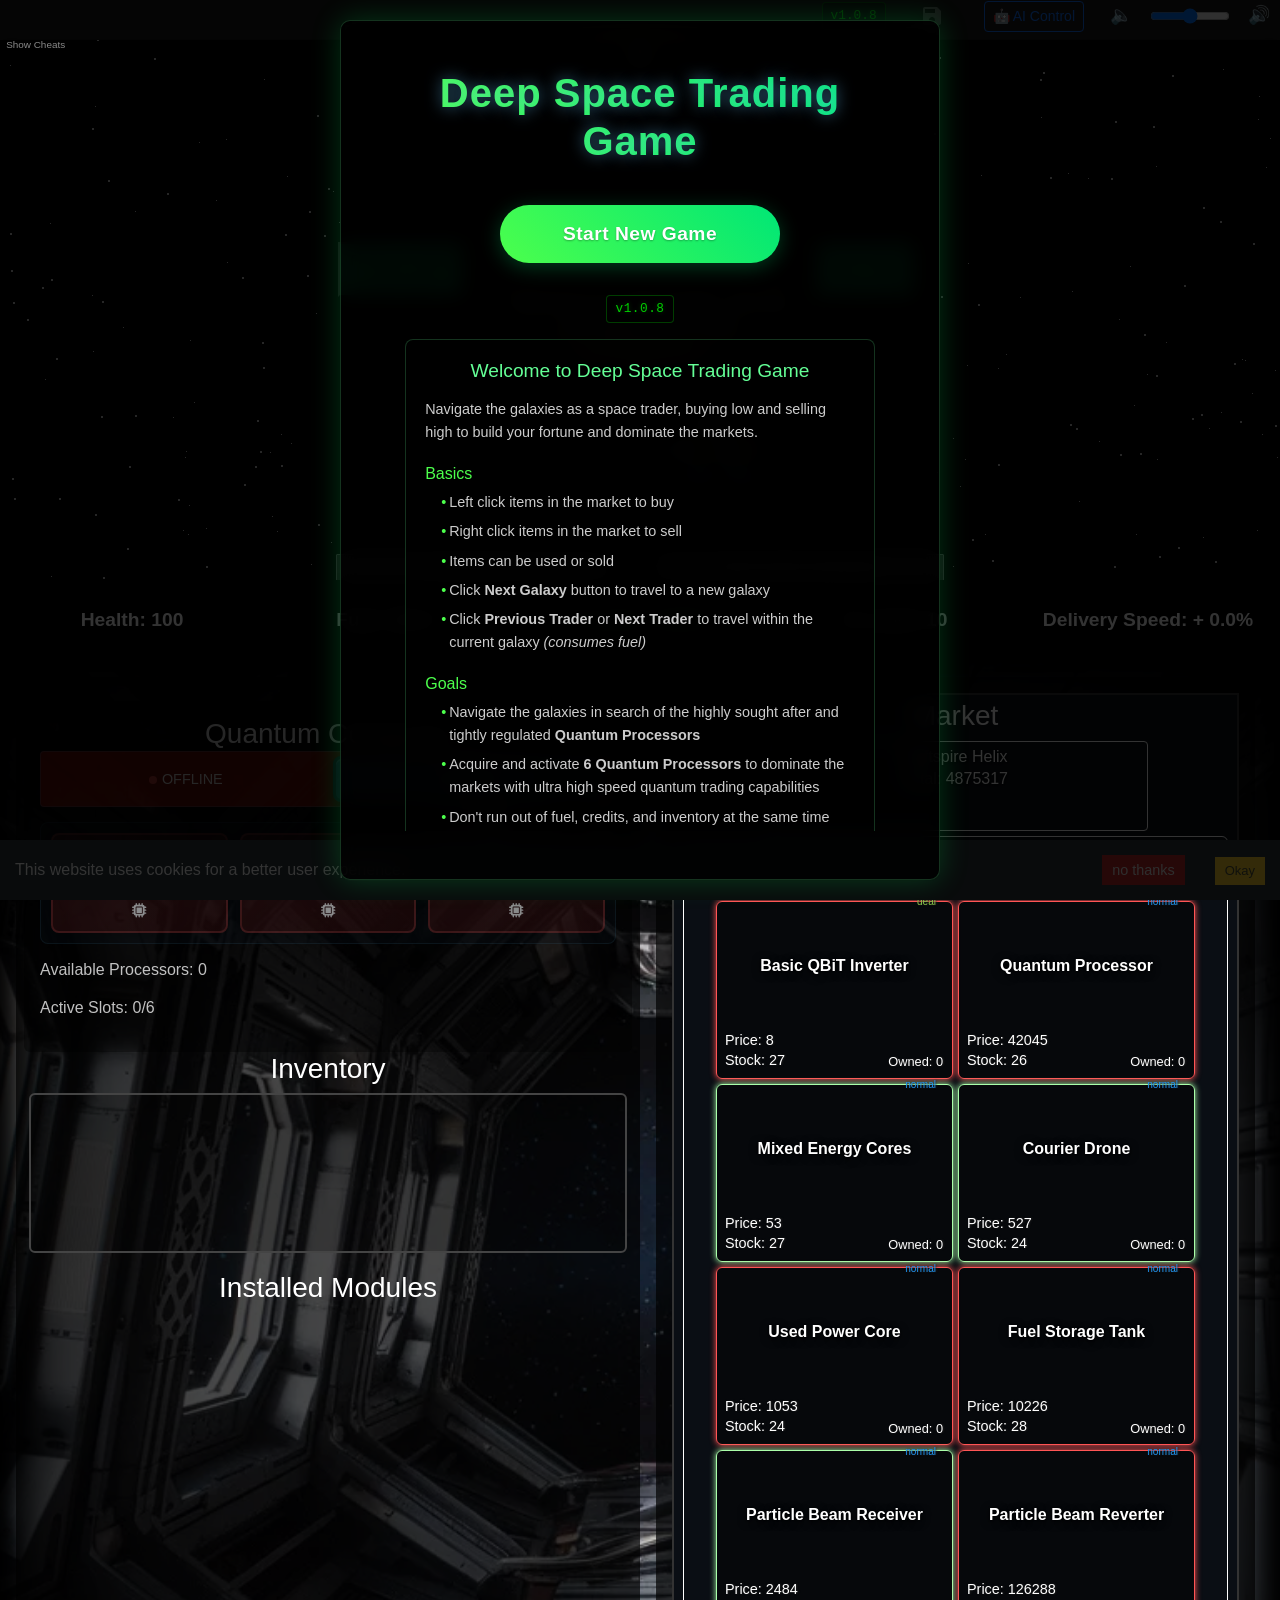
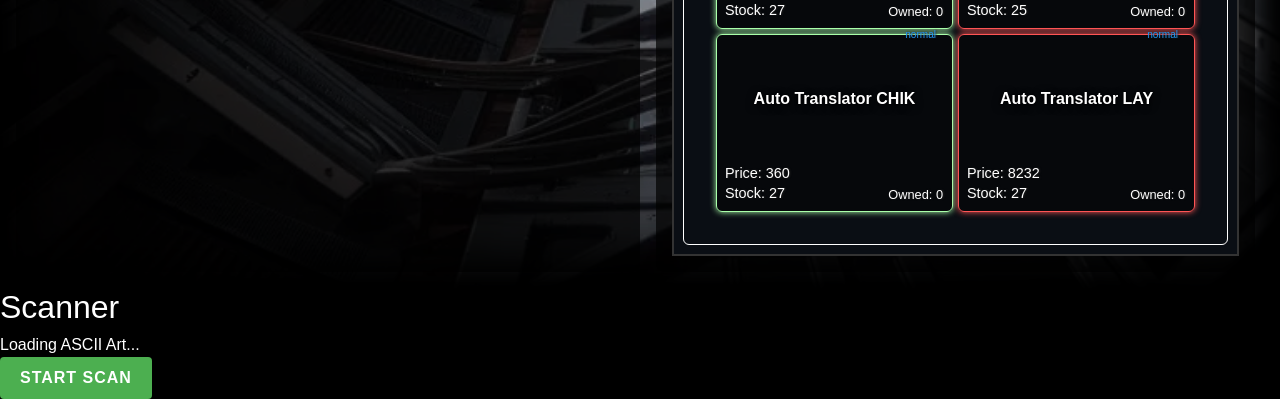
==== commit dc8fc553: "Updates" ====
--- a/index.html
+++ b/index.html
@@ -6,7 +6,7 @@
  <link rel="icon" type="image/x-icon" href="/favicon.ico" />
  <meta name="viewport" content="width=device-width, initial-scale=1.0" />
  <title>Deep Space Trading Game</title>
-   <script type="module" crossorigin src="/assets/index-BAi2N-kc.js"></script>
+   <script type="module" crossorigin src="/assets/index-DlOan1VC.js"></script>
    <link rel="stylesheet" crossorigin href="/assets/index-DKdb1axL.css">
  </head>
     <body>
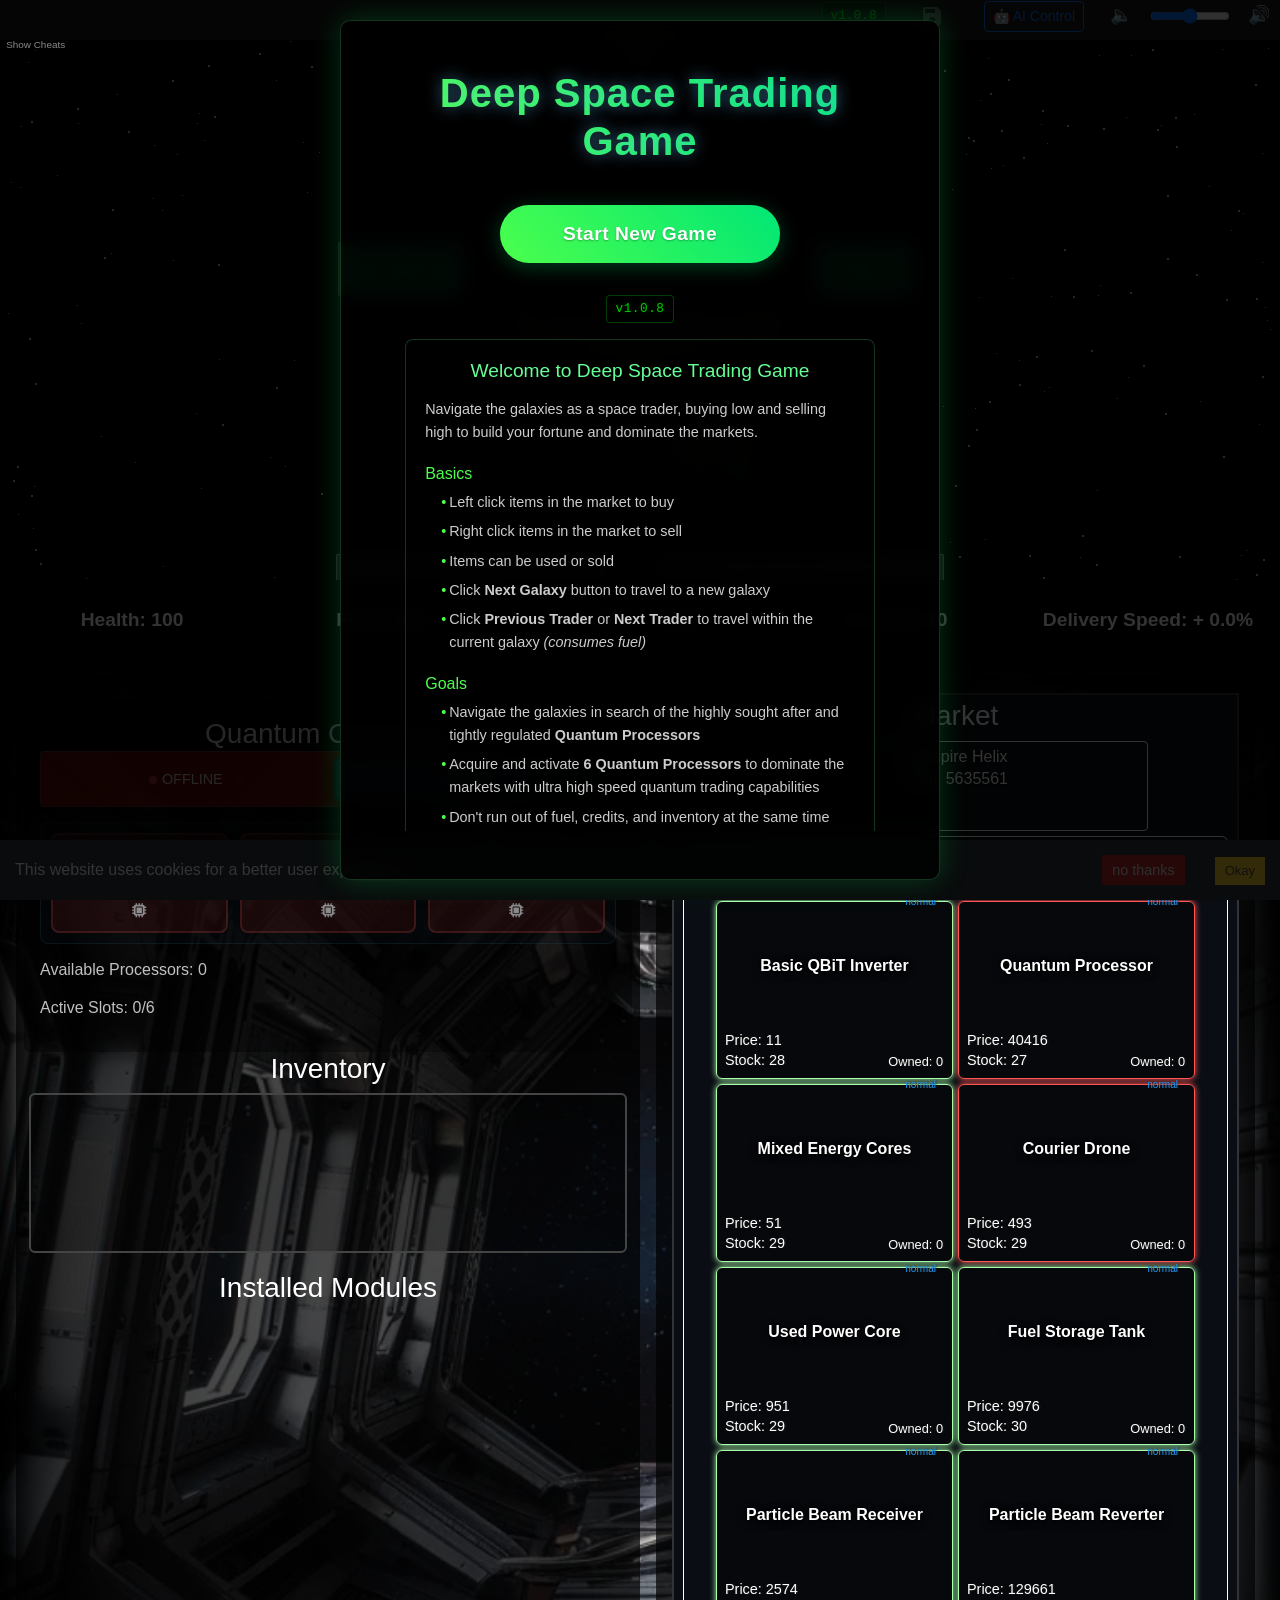
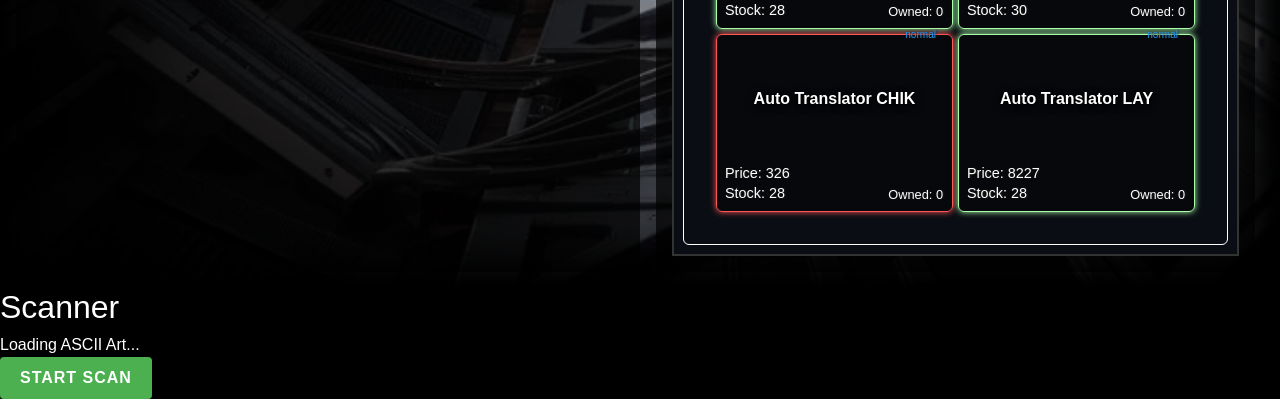
==== commit fd37812c: "Updates" ====
--- a/index.html
+++ b/index.html
@@ -6,7 +6,7 @@
  <link rel="icon" type="image/x-icon" href="/favicon.ico" />
  <meta name="viewport" content="width=device-width, initial-scale=1.0" />
  <title>Deep Space Trading Game</title>
-   <script type="module" crossorigin src="/assets/index-DlOan1VC.js"></script>
+   <script type="module" crossorigin src="/assets/index-wD5XR3am.js"></script>
    <link rel="stylesheet" crossorigin href="/assets/index-DKdb1axL.css">
  </head>
     <body>
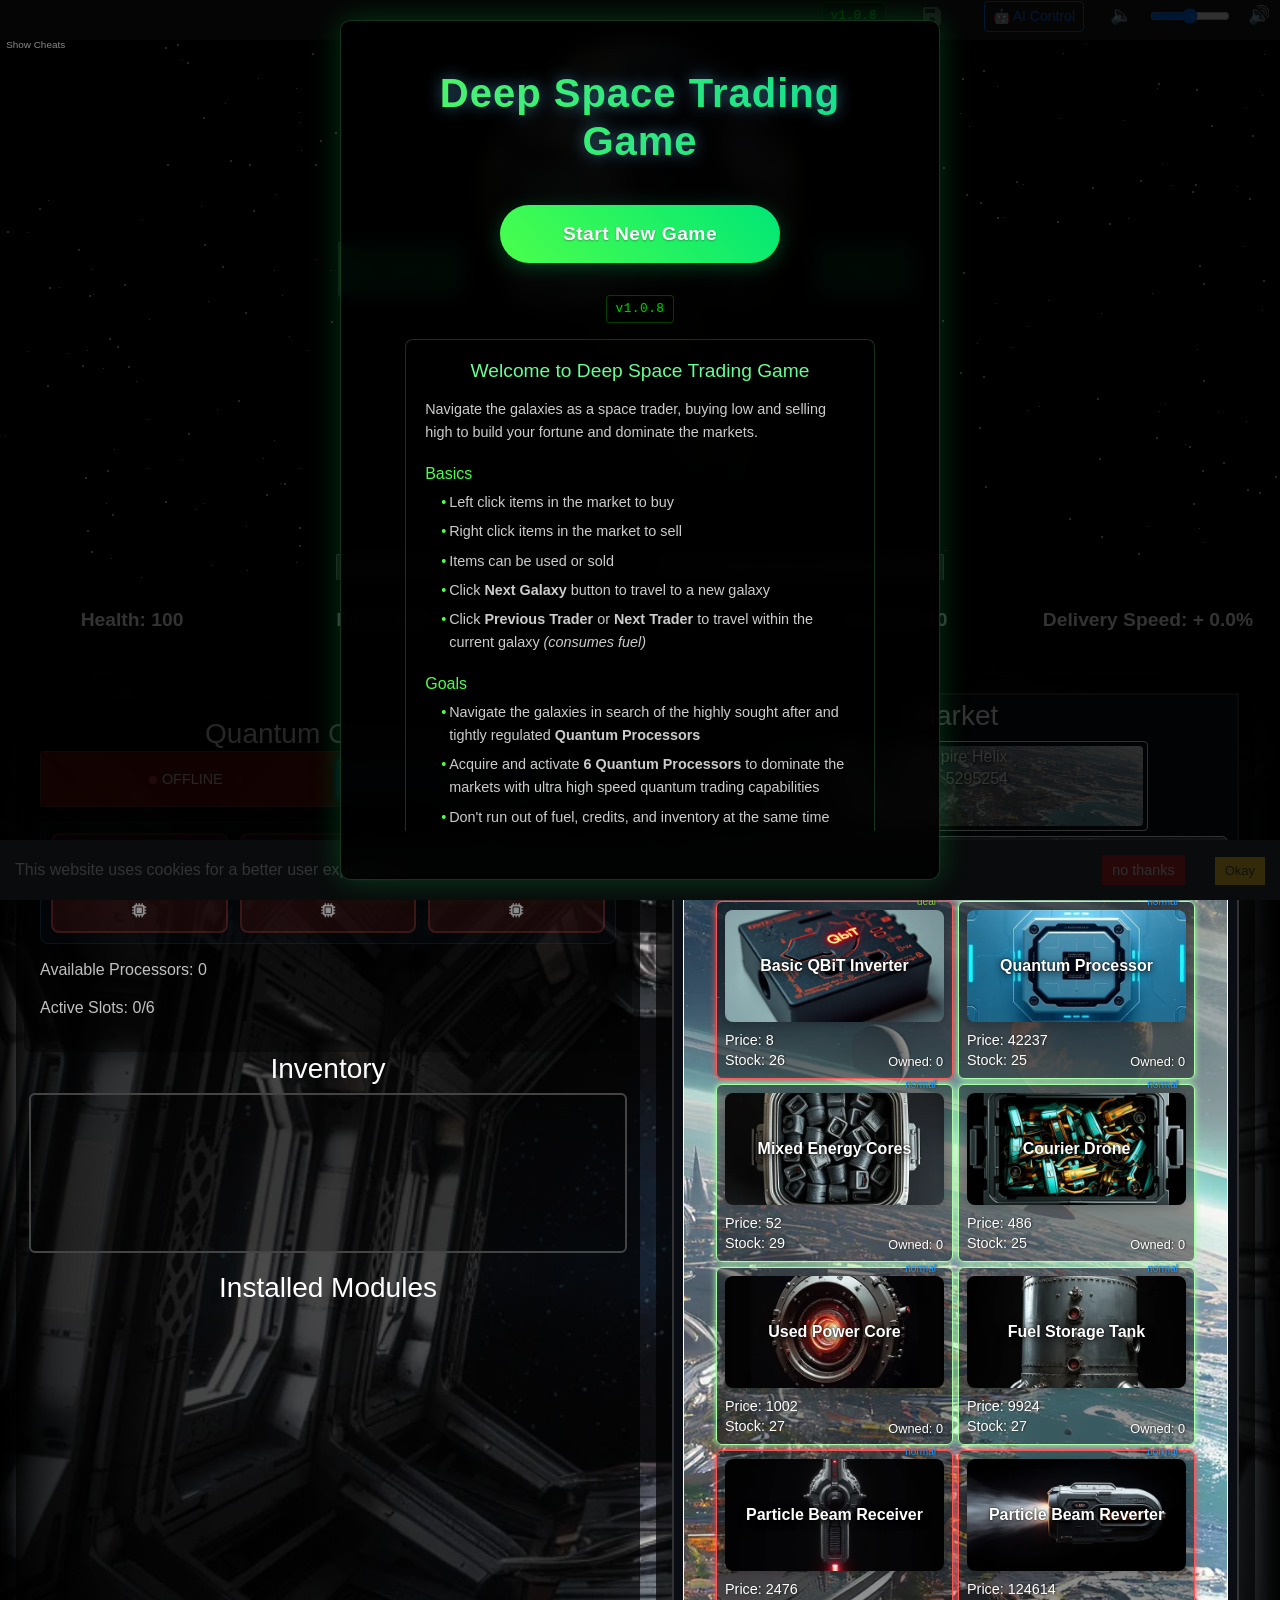
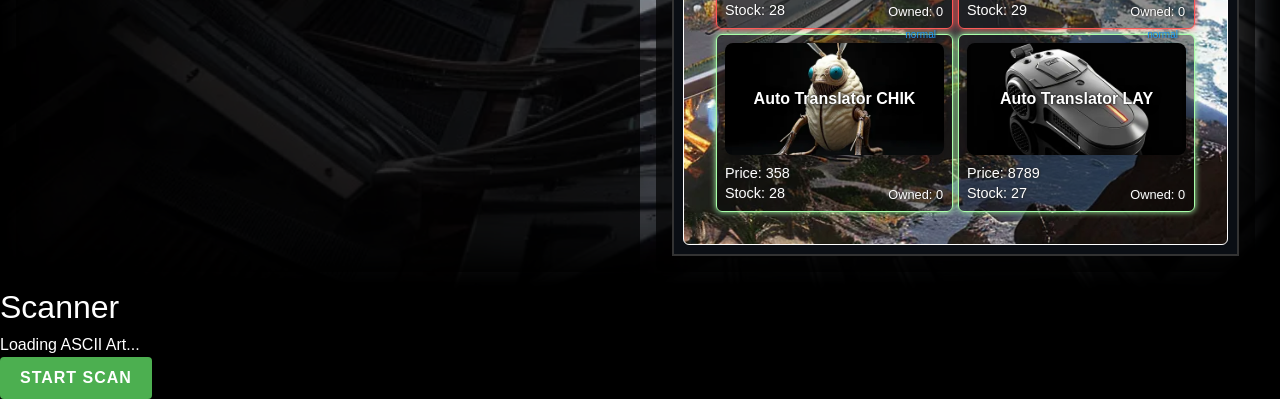
==== commit 8442fd99: "Updates" ====
--- a/index.html
+++ b/index.html
@@ -6,7 +6,7 @@
  <link rel="icon" type="image/x-icon" href="/favicon.ico" />
  <meta name="viewport" content="width=device-width, initial-scale=1.0" />
  <title>Deep Space Trading Game</title>
-   <script type="module" crossorigin src="/assets/index-wD5XR3am.js"></script>
+   <script type="module" crossorigin src="/assets/index-CGAqDSIs.js"></script>
    <link rel="stylesheet" crossorigin href="/assets/index-DKdb1axL.css">
  </head>
     <body>
